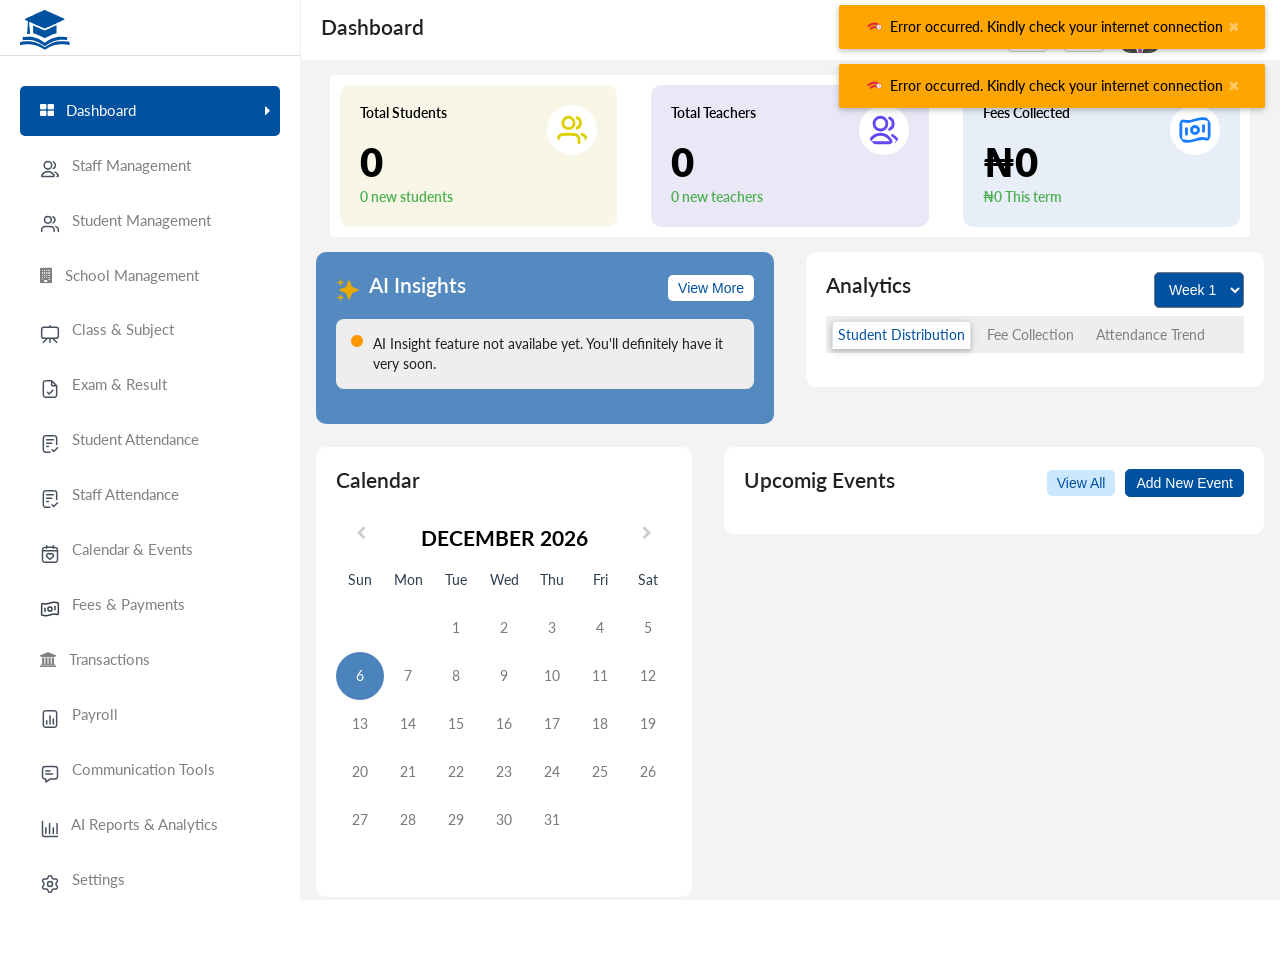
==== index.html @ daf82532 "A" ====
<!DOCTYPE html>
<html>
<head>
  <!-- navigation bar -->
  <template id="sidenav">
    <div id="mySidenav" class="sidenav">
      <div class="logo">
        <img src="/static/icons/Vector 1 (1).svg" id="site-logo" class="site-logo" alt="">
        <div>
          <div class="h5 w-bold-x site-title"></div>
          <small><i id="site-motto"></i></small>
        </div>
      </div>

      <a href="javascript:void(0)" class="closebtn" onclick="openNav()">&times;</a>
      
      <a href="/#" class="dash-act">
        <span><i class="fa fa-th-large"></i>&nbsp;&nbsp;&nbsp;Dashboard</span>
        <i class="fa fa-caret-right"></i>
      </a>

      <a href="/#staff" class="staff-act">
        <span><img src="/static/icons/_ui-users-03.svg" alt="">&nbsp;&nbsp;&nbsp;Staff Management</span>
        <i class="fa fa-caret-right"></i>
      </a>

      <a href="/#students" class="student-act">
        <span><img src="/static/icons/_ui-users-01.svg" alt="">&nbsp;&nbsp;&nbsp;Student Management</span>
        <i class="fa fa-caret-right"></i>
      </a>

      <a href="/#school" class="school-act">
        <span><i class="fa fa-building"></i>&nbsp;&nbsp;&nbsp;School Management</span>
        <i class="fa fa-caret-right"></i>
      </a>

      <a href="/#classes" class="class-act">
        <span><img src="/static/icons/_ui-stand.svg" alt="">&nbsp;&nbsp;&nbsp;Class & Subject</span>
        <i class="fa fa-caret-right"></i>
      </a>

      <a href="/#exams" class="exam-act">
        <span><img src="/static/icons/_ui-file-check-03.svg" alt="">&nbsp;&nbsp;&nbsp;Exam & Result</span>
        <i class="fa fa-caret-right"></i>
      </a>

      <a href="/#student_attendance" class="attend-act">
        <span><img src="/static/icons/_ui-file-check-02.svg" alt="">&nbsp;&nbsp;&nbsp;Student Attendance</span>
        <i class="fa fa-caret-right"></i>
      </a>

      <a href="/#staff_attendance" class="sattend-act">
        <span><img src="/static/icons/_ui-file-check-02.svg" alt="">&nbsp;&nbsp;&nbsp;Staff Attendance</span>
        <i class="fa fa-caret-right"></i>
      </a>

      <a href="/#calendar" class="event-act">
        <span><img src="/static/icons/_ui-calendar-heart-01.svg" alt="">&nbsp;&nbsp;&nbsp;Calendar & Events</span>
        <i class="fa fa-caret-right"></i>
      </a>

      <a href="/#fees" class="fees-act">
        <span><img src="/static/icons/_ui-bank-note-01c.svg" alt="">&nbsp;&nbsp;&nbsp;Fees & Payments</span>
        <i class="fa fa-caret-right"></i>
      </a>

      <a href="/#transactions" class="trans-act">
        <span><i class="fa fa-bank"></i>&nbsp;&nbsp;&nbsp;Transactions</span>
        <i class="fa fa-caret-right"></i>
      </a>

      <a href="/#payroll" class="payroll-act">
        <span><img src="/static/icons/_ui-file-03.svg" alt="">&nbsp;&nbsp;&nbsp;Payroll</span>
        <i class="fa fa-caret-right"></i>
      </a>

      
      <a href="/#messages" class="comm-act">
        <span><img src="/static/icons/_ui-message-text-square-02.svg" alt="">&nbsp;&nbsp;&nbsp;Communication Tools</span>
        <i class="fa fa-caret-right"></i>
      </a>
      <!--
      <a href="/#id_card" class="id-act">
        <span><img src="/static/icons/_ui-face-id.svg" alt="">&nbsp;&nbsp;&nbsp;ID Card Management</span>
        <i class="fa fa-caret-right"></i>
      </a>
      -->
      <a href="/#analytics" class="report-act">
        <span><img src="/static/icons/_ui-bar-chart-07.svg" alt="">&nbsp;&nbsp;&nbsp;AI Reports & Analytics</span>
        <i class="fa fa-caret-right"></i>
      </a>
      
      <!--
      <a href="/#subscription" class="sub-act">
        <span><img src="/static/icons/_ui-gift-02.svg" alt="">&nbsp;&nbsp;&nbsp;Subscription</span>
        <i class="fa fa-caret-right"></i>
      </a>
      -->

      <a href="/#settings" class="setting-act">
        <span><img src="/static/icons/_ui-settings-02.svg" alt="">&nbsp;&nbsp;&nbsp;Settings</span>
        <i class="fa fa-caret-right"></i>
      </a>

      <a href="/#notifications" class="note-act">
        <span><i class="fa fa-bell"></i>&nbsp;&nbsp;&nbsp;Notifications</span>
        <i class="fa fa-caret-right"></i>
      </a>

      <a href="/#customer_support" class="sup-act">
        <span><i class="fa fa-headphones"></i>&nbsp;&nbsp;&nbsp;Customer Support</span>
        <i class="fa fa-caret-right"></i>
      </a>
      
      <a href="#" class="w-text-red logout-btn">
        <span><i class="fa fa-power-off"></i>&nbsp;&nbsp;&nbsp;Logout</span>
        <i class="fa fa-caret-right"></i>
      </a>
      <br><br><br><br>

      <div class="logo mb-0">
        <img src="/static/icons/Vector 1 (1).svg" class="site-logo" alt="">
        <div>
          <div class="h4 w-bold-x" style="color:var(--primary-color)">Eduka</div>
          <div class="w-small w-text-gray">All Rights Reserved</div>
        </div>
      </div>
    </div>
    <script src="/static/js/login.js"></script>
    <script>
      
      $('.logout-btn').click(function(e) {
        e.preventDefault();
        logout();
      })
showSchoolInfo()
    </script>
  </template>

  <!-- header -->
  <template id="header">
    <header>
      <div class="h4 w-bold-x page-name"></div>

      <div class="side-content">

        <a title="Customer Support" href="/#customer_support" class="comm-icon">
          <i class="fa fa-headphones"></i>
        </a>
        <a title="Notifications" href="/#notifications">
          <i class="fa fa-bell-o"></i>
          <!--
          <span class="count">0</span>
          -->
        </a>
        
        <div class="admin-pro w-margin-right">
          <img src="/static/image/avatar.png" alt="" class="admin-img" />
          <div class="admin-name">
            <span class="w-bold-x admin-user"></span><br>
            <small class="w-bold">Admin</small>
          </div>
          <div class="dropdown">
            <i class="fa fa-chevron-down dropdown-toggle w-text-gray" data-toggle="dropdown"></i>
            <div class="dropdown-menu">
              <a class="dropdown-item" href="/#settings"><i class="fa fa-user"></i>&nbsp;&nbsp;Profile</a>
              <a class="dropdown-item" href="/#school"><i class="fa fa-credit-card"></i>&nbsp;&nbsp;Wallet</a>
            </div>
          </div>
        </div>

        <div class="opennav" onclick="openNav()"><i class="fa fa-navicon"></i></div>
      </div>
    </header>

    <div class="plan-alert2">
      
    </div>
    <div class="veri-alert2">
      
    </div>
    <script>
      showUserInfo()
      showHeaderInfo()
    </script>
    
  </template>

  <!-- for large screen navigation -->
  <template id="dashboard">
    
    <?use-template: "sidenav"?>
    <!-- Add all page content inside this div if you want the side nav to push page content to the right (not used if you only want the sidenav to sit on top of the page -->
    <main class="">
      <?use-template: "header"?>
      <div class="alert-note alert alert-danger">
        <i class="fa fa-warning"></i> Click <a class="w-text-blue" href="/#company_profile">here</a> to add company details.
      </div>

      <div class="dash-menu">
        <div class="dash-box w-white w-round">

          <div>
            <a href="/#students" class="menu-con-1 dash-menu-con">
              <div>
                <div class="h6 w-bold-x w-text-black">Total Students</div>
                <div class="dash-no std-item">0</div>
                <div class="dash-comm w-text-green">0 new students</div>
              </div>
              <img src="/static/icons/_ui-users-01c.svg" alt="">
            </a>
          </div>
          
          <div>
            <a href="/#staff" class="menu-con-2 dash-menu-con">
              <div>
                <div class="h6 w-bold-x w-text-black">Total Teachers</div>
                <div class="dash-no tea-item">0</div>
                <div class="dash-comm w-text-green">0 new teachers</div>
              </div>
              <img src="/static/icons/_ui-users-03c.svg" alt="">
            </a>
          </div>
          
          <div>
            <a href="/#fees" class="menu-con-4 dash-menu-con">
              <div>
                <div class="h6 w-bold-x w-text-black">Fees Collected</div>
                <div class="dash-no fee-item">&#8358;0</div>
                <div class="dash-comm w-text-green"><span class="fee-item2">&#8358;0</span> This term</div>
              </div>
              <img src="/static/icons/_ui-bank-note-01.svg" alt="">
            </a>
          </div>
          
        </div>
      </div>

      <div class="row mt-2">
        <div class="w-padding col-12 col-xs-12 col-sm-12 col-md-6 col-lg-6 col-xl-6">
          <div class="insight-con" id="insight-list">
            <div class="w-flex w-flex-between w-align-center">
              <div class="h4 w-bold-x w-text-white">
                <img src="/static/icons/_ui-stars-02.svg" alt="">&nbsp;&nbsp;AI Insights</div>
              <button class="white-btn">View More</button>
            </div>
            <ul class="insight-list">
              <li>
                <i class="fa fa-circle w-text-orange"></i>
                <span>AI Insight feature not availabe yet. You'll definitely have it very soon.</span>
              </li>
            </ul>
          </div>
        </div>

        <div class="w-padding col-12 col-xs-12 col-sm-12 col-md-6 col-lg-6 col-xl-6">
          <div class="analysis-con">
            <div class="w-flex w-flex-between w-around-center">
              <div class="h4 w-bold-x">Analytics</div>
              <select id="analytic-week">
                <option value="1">Week 1</option>
                <option value="2">Week 2</option>
              </select>
            </div>
            <!-- Nav tabs -->
            <ul class="nav nav-tabs">
              <li class="nav-item">
                <a class="nav-link active" data-toggle="tab" href="#home">Student Distribution</a>
              </li>
              <li class="nav-item">
                <a class="nav-link" data-toggle="tab" href="#menu1">Fee Collection</a>
              </li>
              <li class="nav-item">
                <a class="nav-link" data-toggle="tab" href="#menu2">Attendance Trend</a>
              </li>
            </ul>
            <!-- Tab panes -->
            <div class="tab-content">
              <div class="tab-pane active container" id="home">
                <section id="bar1" class="mb-3"></section>
              </div>
              <div class="tab-pane container" id="menu1">
                <div id="donutTop"></div>
              </div>
              <div class="tab-pane container" id="menu2">
                <div id="bar"></div>
              </div>
            </div>
          </div>
        </div>

      </div>

      <div class="row mt-2">
        <div class="w-padding col-12 col-xs-12 col-sm-12 col-md-5 col-lg-5 col-xl-5">
          <div class="insight-con" id="cal-con">
            <div class="h4 w-bold-x">Calendar</div>

            <div id="dash_calendar">

              <div id="calendar_header">
                  <i class="fa fa-chevron-left"></i>
                  <h1></h1>
                  <i class="fa fa-chevron-right"></i>
              </div>
  
              <div id="calendar_weekdays"></div>
              <div id="calendar_content"></div>
            </div>
          </div>
        </div>

        <div class="w-padding col-12 col-xs-12 col-sm-12 col-md-7 col-lg-7 col-xl-7">
          <div class="insight-con">
            <div class="w-flex w-flex-between w-around-center">
              <div class="h4 w-bold-x">Upcomig Events</div>
              <div class="w-flex w-flex-end w-align-center" style="gap:10px;width:fit-content">
                <a href="/#calendar">
                  <button class="light-btn">View All</button>
                </a>
                <a href="/#calendar">
                  <button class="dark-btn">Add New Event</button>
                </a>
                
              </div>
            </div>
            <ul class="event-list">
              <li>
                <div class="w-flex w-flex-between w-align-center mb-3">
                  <div class="w-bold-x h5">
                    <i class="fa fa-circle w-text-blue"></i>
                    &nbsp;&nbsp;Children's Day
                  </div>
                  <div class="w-text-gray">March 7, 2025</div>
                </div>
                <p>The event will be celebrated in the school hall. Everyone must prepare an activity for the day</p>
              </li>
              <li>
                <div class="w-flex w-flex-between w-align-center mb-3">
                  <div class="w-bold-x h5">
                    <i class="fa fa-circle w-text-blue"></i>
                    &nbsp;&nbsp;Children's Day
                  </div>
                  <div class="w-text-gray">March 7, 2025</div>
                </div>
                <p>The event will be celebrated in the school hall. Everyone must prepare an activity for the day</p>
              </li>
            </ul>
          </div>
        </div>
      </div>


    
    </main>
    <script src="/static/js/dashboard.js"></script>
    <script>
      $('.dash-act').addClass('active')
      $(".page-name").text("Dashboard")
    </script>
</template>

<template id="staff">
    
  <?use-template: "sidenav"?>

  <div class="modal-con modal-top add-staff-con">
    <div class="modal-body">
      <div class="close-modal">X</div>
      <div class="modal-header">
        <div class="h5 w-bold-x w-text-blue">Add New Teacher</div>
      </div>
      <form class="modal-content add-staff-form">
        <div class="row mt-3">

          <div class="input-con col-12 col-xs-12 col-sm-6 col-md-4 col-lg-4 col-xl-4">
            <label for="st-fname">First Name</label>
            <input type="text" class="req" id="st-fname" />
            <span class="error-msg">
              <i class="fa fa-info-circle"></i>&nbsp;&nbsp;
              First name is required
            </span>
          </div>

          <div class="input-con col-12 col-xs-12 col-sm-6 col-md-4 col-lg-4 col-xl-4">
            <label for="st-lname">Last Name</label>
            <input type="text" class="req" id="st-lname" />
            <span class="error-msg">
              <i class="fa fa-info-circle"></i>&nbsp;&nbsp;
              Last name is required
            </span>
          </div>

          <div class="input-con col-12 col-xs-12 col-sm-6 col-md-4 col-lg-4 col-xl-4">
            <label for="st-mname">Other Name (Optional)</label>
            <input type="text" id="st-mname" />
          </div>

          <div class="input-con col-12 col-xs-12 col-sm-6 col-md-4 col-lg-4 col-xl-4">
            <label for="st-lname">Gender</label>
            <select id="st-gender" class="req2">
              <option value="" selected></option>
              <option value="male">Male</option>
              <option value="female">Female</option>
            </select>
            <span class="error-msg">
              <i class="fa fa-info-circle"></i>&nbsp;&nbsp;
              Please select a gender
            </span>
          </div>

          <div class="input-con col-12 col-xs-12 col-sm-6 col-md-4 col-lg-4 col-xl-4">
            <label for="st-mname">Phone Number</label>
            <input type="tel" class="req" id="st-phone" />
            <span class="error-msg">
              <i class="fa fa-info-circle"></i>&nbsp;&nbsp;
              Kindly enter a valid phone number
            </span>
          </div>

          <div class="input-con col-12 col-xs-12 col-sm-6 col-md-4 col-lg-4 col-xl-4">
            <label for="st-mname">Email Address</label>
            <input type="email" class="req" id="st-email" />
            <span class="error-msg">
              <i class="fa fa-info-circle"></i>&nbsp;&nbsp;
              Kindly enter a valid email address
            </span>
          </div>

          <div class="input-con col-12 col-xs-12 col-sm-12 col-md-8 col-lg-8 col-xl-8">
            <label for="st-mname">Home Address</label>
            <input type="text" class="req" id="st-address" />
            <span class="error-msg">
              <i class="fa fa-info-circle"></i>&nbsp;&nbsp;
              Home address is required
            </span>
          </div>

          <div class="input-con col-12 col-xs-12 col-sm-6 col-md-4 col-lg-4 col-xl-4">
            <label for="st-class">Class Assigned</label>
            <select id="st-class">
              <option value="" selected>Select class</option>
            </select>
          </div>

          <div class="input-con col-12 col-xs-12 col-sm-6 col-md-4 col-lg-4 col-xl-4">
            <label for="st-state">State</label>
            <select id="st-state" class="req2">
              <option value="" selected></option>
            </select>
            <span class="error-msg">
              <i class="fa fa-info-circle"></i>&nbsp;&nbsp;
              Kindly select a state
            </span>
          </div>

          <div class="input-con col-12 col-xs-12 col-sm-6 col-md-4 col-lg-4 col-xl-4">
            <label for="st-lga">L.G.A</label>
            <select id="st-lga" class="req2">
              <option value="" selected></option>
            </select>
            <span class="error-msg">
              <i class="fa fa-info-circle"></i>&nbsp;&nbsp;
              Kindly select an LGA
            </span>
          </div>

          <div class="input-con col-12 col-xs-12 col-sm-6 col-md-4 col-lg-4 col-xl-4">
            <label for="st-dob">Date of Birth</label>
            <input type="date" class="req2" id="st-dob" max="2010-12-31" />
            <span class="error-msg">
              <i class="fa fa-info-circle"></i>&nbsp;&nbsp;
              Date of birth is required
            </span>
          </div>

          <div class="input-con col-12 col-xs-12 col-sm-6 col-md-4 col-lg-4 col-xl-4">
            <label for="st-mname">Qualification</label>
            <input type="text" class="req" id="st-qua" placeholder="e.g BEd English" />
            <span class="error-msg">
              <i class="fa fa-info-circle"></i>&nbsp;&nbsp;
              Qualification is required
            </span>
          </div>

          <div class="input-con col-12 col-xs-12 col-sm-6 col-md-4 col-lg-4 col-xl-4">
            <label for="st-mname">Role</label>
            <input type="text" class="req" id="st-role" placeholder="e.g Maths Teacher, etc" />
            <span class="error-msg">
              <i class="fa fa-info-circle"></i>&nbsp;&nbsp;
              Role is required
            </span>
          </div>

          <div class="input-con col-12 col-xs-12 col-sm-6 col-md-4 col-lg-4 col-xl-4">
            <label for="st-mname">Salary Amount (Optional)</label>
            <input type="number" id="st-salary" value="0" />
          </div>

        </div>
        
        <div class="input-con w-flex w-flex-end w-align-center" style="gap:20px;">
          <button class="clear-btn canc-btn">Cancel</button>
          <input type="submit" value="Save">
        </div>
      </form>
    </div>
  </div>

  <div class="modal-con modal-top update-staff-con">
    <div class="modal-body">
      <div class="close-modal">X</div>
      <div class="modal-header">
        <div class="h5 w-bold-x w-text-blue">Update Staff - <b class="sta-name"></b></div>
      </div>
      <form class="modal-content update-staff-form">
        <div class="row mt-3">

            <div class="input-con col-12 col-xs-12 col-sm-6 col-md-4 col-lg-4 col-xl-4">
              <label for="st-fname">First Name <i class="w-small">(not editable)</i></label>
              <input type="text" class="req" id="st-fname2" disabled readonly />
              <span class="error-msg">
                <i class="fa fa-info-circle"></i>&nbsp;&nbsp;
                First name is required
              </span>
            </div>
  
            <div class="input-con col-12 col-xs-12 col-sm-6 col-md-4 col-lg-4 col-xl-4">
              <label for="st-lname">Last Name <i class="w-small">(not editable)</i></label>
              <input type="text" class="req" id="st-lname2" disabled readonly />
              <span class="error-msg">
                <i class="fa fa-info-circle"></i>&nbsp;&nbsp;
                Last name is required
              </span>
            </div>
  
            <div class="input-con col-12 col-xs-12 col-sm-6 col-md-4 col-lg-4 col-xl-4">
              <label for="st-mname">Other Name (Optional)</label>
              <input type="text" id="st-mname2" />
            </div>

            <div class="input-con col-12 col-xs-12 col-sm-6 col-md-4 col-lg-4 col-xl-4">
              <label for="st-id2">Staff ID: <i class="w-small">(not editable)</i></label>
              <input type="text" id="st-id2" readonly disabled />
            </div>
  
  
            <div class="input-con col-12 col-xs-12 col-sm-6 col-md-4 col-lg-4 col-xl-4">
              <label for="st-mname">Phone Number</label>
              <input type="tel" class="req" id="st-phone2" />
              <span class="error-msg">
                <i class="fa fa-info-circle"></i>&nbsp;&nbsp;
                Kindly enter a valid phone number
              </span>
            </div>
  
            <div class="input-con col-12 col-xs-12 col-sm-6 col-md-4 col-lg-4 col-xl-4">
              <label for="st-mname">Email Address</label>
              <input type="email" class="req" id="st-email2" />
              <span class="error-msg">
                <i class="fa fa-info-circle"></i>&nbsp;&nbsp;
                Kindly enter a valid email address
              </span>
            </div>
  
            <div class="input-con col-12 col-xs-12 col-sm-12 col-md-8 col-lg-8 col-xl-8">
              <label for="st-mname">Home Address</label>
              <input type="text" class="req" id="st-address2" />
              <span class="error-msg">
                <i class="fa fa-info-circle"></i>&nbsp;&nbsp;
                Home address is required
              </span>
            </div>
  
            <div class="input-con col-12 col-xs-12 col-sm-6 col-md-4 col-lg-4 col-xl-4">
              <label for="st-class">Class Assigned: <span id="st-class3"></span></label>
              <input type="text" class="req" id="st-class2" disabled readonly />
            </div>
  
            <div class="input-con col-12 col-xs-12 col-sm-6 col-md-4 col-lg-4 col-xl-4">
              <label for="st-state">State</label>
              <select id="st-state2" class="req2">
                <option value="" selected></option>
              </select>
              <span class="error-msg">
                <i class="fa fa-info-circle"></i>&nbsp;&nbsp;
                Kindly select a state
              </span>
            </div>
  
            <div class="input-con col-12 col-xs-12 col-sm-6 col-md-4 col-lg-4 col-xl-4">
              <label for="st-lga">L.G.A</label>
              <select id="st-lga2" class="req2">
                <option value="" selected></option>
              </select>
              <span class="error-msg">
                <i class="fa fa-info-circle"></i>&nbsp;&nbsp;
                Kindly select an LGA
              </span>
            </div>
  
            <div class="input-con col-12 col-xs-12 col-sm-6 col-md-4 col-lg-4 col-xl-4">
              <label for="st-mname">Qualification</label>
              <input type="text" class="req" id="st-qua2" placeholder="e.g BEd English" />
              <span class="error-msg">
                <i class="fa fa-info-circle"></i>&nbsp;&nbsp;
                Qualification is required
              </span>
            </div>
  
            <div class="input-con col-12 col-xs-12 col-sm-6 col-md-4 col-lg-4 col-xl-4">
              <label for="st-mname">Role</label>
              <input type="text" class="req" id="st-role2" placeholder="e.g Maths Teacher, etc" />
              <span class="error-msg">
                <i class="fa fa-info-circle"></i>&nbsp;&nbsp;
                Role is required
              </span>
            </div>
  
            <div class="input-con col-12 col-xs-12 col-sm-6 col-md-4 col-lg-4 col-xl-4">
              <label for="st-mname">Salary Amount (Optional)</label>
              <input type="number" id="st-salary2" value="0" />
            </div>
  

        </div>

        <input type="hidden" class="sta-id-use" id="update-id">
        
        <div class="input-con w-flex w-flex-end w-align-center" style="gap:20px;">
          <button class="clear-btn canc-btn2">Cancel</button>
          <input type="submit" value="Save">
        </div>
      </form>
    </div>
  </div>

  <div class="side-con sta-side-con">
    <div class="w-flex w-flex-between w-align-center">
      <ul class="breadcrumb">
        <li><a href="/#staff">Staff Management</a></li>
        <li class="sta-name"></li>
      </ul>
      <button class="close-side btn btn-danger">X&nbsp;Close</button>
    </div>

    <div class="side-opt-con" style="gap:15px;">
      <button class="side-btn sta-edit-btn">Edit Profile</button>
      <button class="side-btn">Generate ID Card</button>
      <button class="side-btn sta-action" data-action=""></button>
      <button class="side-btn sta-reset-btn">Reset Password</button>
      <button class="side-btn sta-del-btn w-border-red w-hover-red w-text-red">Delete Record</button>
    </div>

    <div class="row">
      <div class="w-padding col-12 col-xs-12 col-sm-12 col-md-7 col-lg-8 col-xl-8">
        <div class="accor-con">

          <button class="accordion">
            <img src="/static/icons/_ui-user-square.svg" alt="">
            &nbsp;Basic Info
          </button>
          <div class="panel">
            <div class="dash-box">
              <div class="side-pro-con">
                <div>
                  <img src="" alt="" id="sta-image" src="/static/image/avatar.png">
                  <form>
                    <label for="image-upload" class="light-btn w-text-center">
                      Change Image
                    </label>
                    <input type="hidden" class="sta-id-use">
                    <input type="file" id="image-upload" class="hidden-input" accept="image/*" />
                  </form>
                </div>
                <div class="side-pro-names">
                  <div class="h5 w-bold-x">
                    <span id="sta-title"></span> 
                    <span id="sta-name"></span>
                  </div>
                  <div class="h6 w-bold" id="sta-id"></div>
                  <div class="h6" id="sta-email"></div>
                  <div class="h6" id="sta-phone"></div>
                </div>
              </div>
            </div>
          </div>

          <button class="accordion">
            <img src="/static/icons/_ui-users-02.svg" alt="">
            &nbsp;Personal Details
          </button>
          <div class="panel">
            <div class="dash-box">
              <div>
                <div class="table-responsive">
                  <table class="table borderless-table" style="min-width:300px;">
                    <tbody>
                      <tr>
                        <td class="w-text-gray">Qualification:</td>
                        <td id="sta-qua"></td>
                      </tr>
                      <tr>
                        <td class="w-text-gray">Address:</td>
                        <td id="sta-address"></td>
                      </tr>
                      <tr>
                        <td class="w-text-gray">Phone Number:</td>
                        <td id="sta-phone2"></td>
                      </tr>
                      <tr>
                        <td class="w-text-gray">Salary:</td>
                        <td id="sta-salary"></td>
                      </tr>
                      <tr>
                        <td class="w-text-gray">Resume:</td>
                        <td id="sta-resume"></td>
                      </tr>
                    </tbody>
                  </table>
                </div>
              </div>
            </div>
          </div>

          <button class="accordion">
            <img src="/static/icons/_ui-bank-note-01 (3).svg" alt="">
            &nbsp;Account Details
          </button>
          <div class="panel">
            <div class="dash-box">
              <div>
                <div class="table-responsive">
                  <table class="table borderless-table" style="min-width:300px;">
                    <tbody>
                      <tr>
                        <td class="w-text-gray">Account Name:</td>
                        <td id="sta-acc-name"></td>
                      </tr>
                      <tr>
                        <td class="w-text-gray">Account Number:</td>
                        <td id="sta-acc-num"></td>
                      </tr>
                      <tr>
                        <td class="w-text-gray">Bank Name:</td>
                        <td id="sta-bank"></td>
                      </tr>
                    </tbody>
                  </table>
                </div>
              </div>
            </div>
          </div>

          <button class="accordion">
            <img src="/static/icons/_ui-briefcase-02.svg" alt="">
            &nbsp;Academic Roles
          </button>
          <div class="panel">
            <div class="dash-box">
              <div>
                <div class="table-responsive">
                  <table class="table borderless-table" style="min-width:300px;">
                    <tbody>
                      <tr>
                        <td class="w-text-gray">Class Teacher:</td>
                        <td id="sta-class"></td>
                      </tr>
                      <tr>
                        <td class="w-text-gray">Assigned Role:</td>
                        <td id="sta-role"></td>
                      </tr>
                      <tr>
                        <td class="w-text-gray">Assigned Subjects:</td>
                        <td id="sta-ass-sub"></td>
                      </tr>
                      <tr>
                        <td class="w-text-gray">Assigned Classes:</td>
                        <td id="sta-ass-cl"></td>
                      </tr>
                    </tbody>
                  </table>
                </div>
              </div>
            </div>
          </div>

          <button class="accordion">
            <img src="/static/icons/_ui-file-check-02 (3).svg" alt="">
            &nbsp;Attendance History
          </button>
          <div class="panel">
              <div class="table-responsive">
                <table class="table">
                  <thead style="background:#eee !important">
                    <tr>
                      <th>Month</th>
                      <th>No. of days present</th>
                      <th>No. of days absent</th>
                    </tr>
                  </thead>
                  <tbody class="sta-att"></tbody>
                </table>
              </div>
          </div>

          <button class="accordion">
            <img src="/static/icons/_ui-bank-note-01 (3).svg" alt="">
            &nbsp;Payroll History
          </button>
          <div class="panel">
              <div class="table-responsive">
                <table class="table">
                  <thead style="background:#eee !important">
                    <tr>
                      <th>Month</th>
                      <th>Amount</th>
                      <th>Status</th>
                    </tr>
                  </thead>
                  <tbody class="sta-pay"></tbody>
                </table>
              </div>
          </div>

        </div>
      </div>

      <div class="w-padding col-12 col-xs-12 col-sm-12 col-md-5 col-lg-4 col-xl-4">
        <div class="insight-con" id="insight-list">
          <div class="w-flex w-flex-between w-align-center">
            <div class="h4 w-bold-x w-text-white">
              <img src="/static/icons/_ui-stars-02.svg" alt="">&nbsp;&nbsp;AI Insights</div>
            <button class="white-btn">View More</button>
          </div>
          <ul class="insight-list">
            <li>
              <i class="fa fa-circle w-text-orange"></i>
              <span>AI Insight feature not availabe yet. You'll definitely have it very soon.</span>
            </li>
          </ul>
        </div>
      </div>

    </div>


  </div>

  <div class="modal-con export-staff-con">
    <div class="modal-body">
      <div class="close-modal">X</div>
      <div class="modal-header">
        <div class="h5 w-bold-x w-text-blue">Export Staff List</div>
      </div>
      <form class="modal-content export-staff-form">

        <div class="h5 mt-2 w-bold">Select columns to include:</div>

        <div class="mb-2 mt-2 w-flex w-flex-start w-align-center w-flex-wrap" style="gap:20px">

          <div class="custom-control custom-checkbox">
            <input type="checkbox" class="custom-control-input" checked value="firstName" id="col_fname" name="columns" disabled>
            <label class="custom-control-label" for="col_fname">Full Name</label>
          </div>

          <div class="custom-control custom-checkbox">
            <input type="checkbox" class="custom-control-input" value="staffId" id="col_id" name="columns">
            <label class="custom-control-label" for="col_id">Staff ID</label>
          </div>

          <div class="custom-control custom-checkbox">
            <input type="checkbox" class="custom-control-input" value="email" id="col_email" name="columns">
            <label class="custom-control-label" for="col_email">Email</label>
          </div>

          <div class="custom-control custom-checkbox">
            <input type="checkbox" class="custom-control-input" value="phone_number" id="col_phone" name="columns">
            <label class="custom-control-label" for="col_phone">Phone Number</label>
          </div>

          <div class="custom-control custom-checkbox">
            <input type="checkbox" class="custom-control-input" value="qualification" id="col_qua" name="columns">
            <label class="custom-control-label" for="col_qua">Qualification</label>
          </div>

          <div class="custom-control custom-checkbox">
            <input type="checkbox" class="custom-control-input" value="role" id="col_role" name="columns">
            <label class="custom-control-label" for="col_role">Staff Role</label>
          </div>

          <div class="custom-control custom-checkbox">
            <input type="checkbox" class="custom-control-input" value="salary" id="col_salary" name="columns">
            <label class="custom-control-label" for="col_salary">Salary</label>
          </div>

          <div class="custom-control custom-checkbox">
            <input type="checkbox" class="custom-control-input" value="gender" id="col_gender" name="columns">
            <label class="custom-control-label" for="col_gender">Gender</label>
          </div>

          <div class="custom-control custom-checkbox">
            <input type="checkbox" class="custom-control-input" value="date_of_birth" id="col_dob" name="columns">
            <label class="custom-control-label" for="col_dob">Date Of Birth</label>
          </div>

          <div class="custom-control custom-checkbox">
            <input type="checkbox" class="custom-control-input" value="created" id="col_date" name="columns">
            <label class="custom-control-label" for="col_date">Date Of Registration</label>
          </div>

          <div class="custom-control custom-checkbox">
            <input type="checkbox" class="custom-control-input" value="address" id="col_addr" name="columns">
            <label class="custom-control-label" for="col_addr">Address</label>
          </div>

          <div class="custom-control custom-checkbox">
            <input type="checkbox" class="custom-control-input" value="is_active" id="col_active" name="columns">
            <label class="custom-control-label" for="col_active">Active Status</label>
          </div>

        </div>

        <br>

        <div class="input-con mb-2 mt-2 w-flex w-flex-start w-align-center" style="gap:20px">
          <label for="st-state2">Select Export Format</label>
            <select id="format" style="max-width:200px !important;">
              <option value="csv" selected>Excel File (.xlsx)</option>
              <option value="docx">Word Document (.docx)</option>
              <option value="pdf" disabled>PDF File (.pdf)</option>
            </select>
        </div>
          <br>

        <div class="input-con w-flex w-flex-end w-align-center" style="gap:20px;">
          <button class="clear-btn canc-btn3">Cancel</button>
          <input type="submit" value="Export">
        </div>
      </form>
    </div>
  </div>

  <div class="modal-con delete-staff-con">
    <div class="modal-body" style="max-width:500px !important">
      <div class="close-modal">X</div>
      <div class="modal-header">
        <div class="h5 w-text-red w-bold-x">
          <i class="fa fa-exclamation-circle"></i>&nbsp;&nbsp;
          Delete Staff Record for <b class="sta-name"></b>
        </div>
      </div>
      <form class="modal-content delete-staff-form">
        
        <h4>This is a destructive action and cannot be reversed. All records associated with the staff 
          will be erased permanently. Kindly note that the following will 
          be deleted from the database.
        </h4>
        <ul style="padding-left:20px;">
          <li>Staff Information</li>
          <li>Staff Bank Account Record</li>
          <li>Staff Payroll Record/History</li>
        </ul>
        
        <div class="input-con">
          <label for="">Enter your Password to proceed:</label>
          <input type="password" id="delete-password" required />
        </div>

        <input type="hidden" class="sta-id-use" id="delete-id">

        <div class="input-con w-flex w-flex-end w-align-center" style="gap:20px;">
          <button class="clear-btn canc-btn4">Cancel</button>
          <input type="submit" class="w-red" value="Delete Record">
        </div>
      </form>
    </div>
  </div>

  <div class="modal-con reset-staff-con">
    <div class="modal-body" style="max-width:500px !important">
      <div class="close-modal">X</div>
      <div class="modal-header">
        <div class="h5 w-text-orange w-bold-x">
          <i class="fa fa-info-circle"></i>&nbsp;&nbsp;
          Reset Password for <b class="sta-name"></b>
        </div>
      </div>
      <form class="modal-content reset-staff-form">
        
        <div class="p mb-3">
          This action will reset the login password for <b><q class="sta-name"></q></b>. 
          They will not be able to login without the new password. However, if they are currently logged in, this 
          will take effect as soon as they log out or their session expires.
        </div>
        
        <div class="input-con">
          <label for="">Enter New Password:</label>
          <input type="password" id="reset-password" required />
        </div>
        <div class="input-con">
          <label for="">Confirm New Password:</label>
          <input type="password" id="c-reset-password" required />
        </div>

        <input type="hidden" class="sta-id-use" id="reset-id">

        <div class="input-con w-flex w-flex-end w-align-center" style="gap:20px;">
          <button class="clear-btn canc-btn5">Cancel</button>
          <input type="submit" value="Reset Password">
        </div>
      </form>
    </div>
  </div>

  <!-- Add all page content inside this div if you want the side nav to push page content to the right (not used if you only want the sidenav to sit on top of the page -->
  <main class="">
    <?use-template: "header"?>

    <div class="w-padding">
      <div class="row mt-2 w-white">

        <div class="w-padding col-12 col-xs-12 col-sm-12 col-md-12 col-lg-12 col-xl-12">
          <div class="w-flex w-flex-between w-align-center w-flex-wrap">
            <div class="h4 w-bold-x">Teacher Distribution</div>
            <div class="w-flex w-flex-start w-align-center" style="gap:15px;width:fit-content;">
              <button class="dark-btn add-staff-btn">Add Teacher&nbsp;&nbsp;<i class="fa fa-plus"></i></button>
            </div>
          </div>
        </div>

        <div class="w-padding col-12 col-xs-12 col-sm-12 col-md-6 col-lg-6 col-xl-6">
          
          <div class="table-responsive">
            <table class="table table-bordered">
              <thead>
                <tr>
                  <th>School Level</th>
                  <th colspan="2" class="w-center">No. of Teachers</th>
                  <th class="w-center">Total</th>
                </tr>
                <tr>
                  <th></th>
                  <th class="w-center">F</th>
                  <th class="w-center">M</th>
                  <th></th>
                </tr>
              </thead>
              <tbody>
                <tr>
                  <td>Primary</td>
                  <td class="w-center" id="pry-f"></td>
                  <td class="w-center" id="pry-m"></td>
                  <td class="w-center" id="pry-t"></td>
                </tr>
                <tr>
                  <td>Junior Secondary</td>
                  <td class="w-center" id="jun-f"></td>
                  <td class="w-center" id="jun-m"></td>
                  <td class="w-center" id="jun-t"></td>
                </tr>
                <tr>
                  <td>Senior Secondary</td>
                  <td class="w-center" id="sen-f"></td>
                  <td class="w-center" id="sen-m"></td>
                  <td class="w-center" id="sen-t"></td>
                </tr>
              </tbody>
            </table>
          </div>

        </div>

        <div class="w-padding col-12 col-xs-12 col-sm-12 col-md-6 col-lg-6 col-xl-6">
          <div class="insight-con" id="insight-list">
            <div class="w-flex w-flex-between w-align-center">
              <div class="h4 w-bold-x w-text-white">
                <img src="/static/icons/_ui-stars-02.svg" alt="">&nbsp;&nbsp;AI Insights</div>
              <button class="white-btn">View More</button>
            </div>
            <ul class="insight-list">
              <li>
                <i class="fa fa-circle w-text-orange"></i>
                <span>AI Insight feature not availabe yet. You'll definitely have it very soon.</span>
              </li>
            </ul>
          </div>
        </div>


      </div>
    </div>

    <div class="w-padding">
      <div class="row mt-2 w-white">
        <div class="w-padding col-12 col-xs-12 col-sm-12 col-md-12 col-lg-12 col-xl-12">

          <form class="w-padding-top w-flex w-flex-between w-align-center w-flex-wrap" style="gap:15px;">
            
            <div class="w-flex w-flex-start w-align-center w-flex-wrap" style="gap:15px;width:fit-content;">
              <div class="h4 w-bold-x" style="color:orangered">Teacher List</div>

              <div class="input-group" style="margin:0;max-width:200px;">
                <input type="text" class="form-control" placeholder="Search by name, ID" id="emp_search" value="" />
                <div class="input-group-append">
                  <span class="input-group-text" style="background:none;"><i class="fa fa-search"></i></span>
                </div>
              </div>
            </div>
            

            <div class="w-flex w-flex-start w-align-center" style="gap:15px;width:fit-content;">
              <button class="light-btn export-btn">Export&nbsp;&nbsp;<i class="fa fa-upload"></i></button>
              <button class="dark-btn add-staff-btn">Add Teacher&nbsp;&nbsp;<i class="fa fa-plus"></i></button>
            </div>

            <input type="hidden" id="emp_page" value="1" />
          </form>

          <div class="table-responsive">
            <table class="table staff-table">
              <thead>
                <tr>
                  <th>Image</th>
                  <th>Staff ID</th>
                  <th>Full Name</th>
                  <th>Gender</th>
                  <th>Role</th>
                  <th>Class Assigned</th>
                  <th>Status</th>
                  <th class="w-center">Actions</th>
                </tr>
              </thead>
              <tbody class="staff-list">
              </tbody>
            </table>
          </div>

          <div class="page_nos mt-3">
            <a href="#" class="page_no"><i class="fa fa-angle-left"></i></a>

            <a href="#" class="page_no"><i class="fa fa-angle-right"></i></a>
          </div>

        </div>
      </div>
    </div>
    


  
  </main>
  <script src="/static/js/staff.js"></script>
  <script>
    $('.staff-act').addClass('active')
    $(".page-name").text("Staff Management");

    $(".close-side").click(function() {
      $(this).parent('div').parent('.side-con').removeClass('active')
    })

    $(".add-staff-btn").click(function(e) {
      e.preventDefault();
      $(".add-staff-con").addClass('active')
    })

    $(".close-modal").click(function() {
            $(this).parent('.modal-body').parent('.modal-con').removeClass('active')
          })
    
          $(".canc-btn").click(function(e) {
            e.preventDefault();
            $(".add-staff-con").removeClass('active')
          })
          $(".canc-btn2").click(function(e) {
            e.preventDefault();
            $(".update-staff-con").removeClass('active')
          })
          $(".canc-btn3").click(function(e) {
            e.preventDefault();
            $(".export-staff-con").removeClass('active')
          })
          $(".canc-btn4").click(function(e) {
            e.preventDefault();
            $(".delete-staff-con").removeClass('active')
          })
          $(".canc-btn5").click(function(e) {
            e.preventDefault();
            $(".reset-staff-con").removeClass('active')
          })

    $('#emp_search').on('input', function(e) {
            $('#emp_page').val(1);
            delayedSearch(e.target.value)
          })

          var acc = document.getElementsByClassName("accordion");
    var i;

    for (i = 0; i < acc.length; i++) {
      acc[i].addEventListener("click", function() {
        this.classList.toggle("active");
        var panel = this.nextElementSibling;
        if (panel.style.maxHeight) {
          panel.style.maxHeight = null;
        } else {
          panel.style.maxHeight = panel.scrollHeight + "px";
        }
      });
    }
  </script>
</template>

<template id="students">
    
  <?use-template: "sidenav"?>

  <div class="modal-con modal-top add-student-con">
    <div class="modal-body">
      <div class="close-modal">X</div>
      <div class="modal-header">
        <div class="h5 w-bold-x w-text-blue">Add New Student</div>
      </div>
      <form class="modal-content add-student-form">
        <div class="row mt-3">

          <div class="input-con col-12 col-xs-12 col-sm-6 col-md-4 col-lg-4 col-xl-4">
            <label for="st-fname">First Name</label>
            <input type="text" class="req" id="st-fname" />
            <span class="error-msg">
              <i class="fa fa-info-circle"></i>&nbsp;&nbsp;
              First name is required
            </span>
          </div>

          <div class="input-con col-12 col-xs-12 col-sm-6 col-md-4 col-lg-4 col-xl-4">
            <label for="st-lname">Last Name</label>
            <input type="text" class="req" id="st-lname" />
            <span class="error-msg">
              <i class="fa fa-info-circle"></i>&nbsp;&nbsp;
              Last name is required
            </span>
          </div>

          <div class="input-con col-12 col-xs-12 col-sm-6 col-md-4 col-lg-4 col-xl-4">
            <label for="st-mname">Other Name (Optional)</label>
            <input type="text" id="st-mname" />
          </div>

          <div class="input-con col-12 col-xs-12 col-sm-6 col-md-4 col-lg-4 col-xl-4">
            <label for="st-lname">Gender</label>
            <select id="st-gender" class="req2">
              <option value="" selected>Select gender</option>
              <option value="male">Male</option>
              <option value="female">Female</option>
            </select>
            <span class="error-msg">
              <i class="fa fa-info-circle"></i>&nbsp;&nbsp;
              Please select a gender
            </span>
          </div>

          <div class="input-con col-12 col-xs-12 col-sm-6 col-md-4 col-lg-4 col-xl-4">
            <label for="st-dob">Date of Birth</label>
            <input type="date" class="req2" id="st-dob" max="2010-12-31" />
            <span class="error-msg">
              <i class="fa fa-info-circle"></i>&nbsp;&nbsp;
              Date of birth is required
            </span>
          </div>

          <div class="input-con col-12 col-xs-12 col-sm-6 col-md-4 col-lg-4 col-xl-4">
            <label for="st-class">Class</label>
            <select id="st-class" class="req2">
              <option value="" selected>Select class</option>
            </select>
            <span class="error-msg">
              <i class="fa fa-info-circle"></i>&nbsp;&nbsp;
              Kindly select a classroom
            </span>
          </div>

          <div class="input-con col-12 col-xs-12 col-sm-12 col-md-12 col-lg-12 col-xl-12">
            <label for="st-mname">Home Address</label>
            <input type="text" id="st-address" />
          </div>

          <div class="input-con col-12 col-xs-12 col-sm-6 col-md-4 col-lg-4 col-xl-4">
            <label for="st-state">State</label>
            <select id="st-state">
              <option value="" selected></option>
            </select>
          </div>

          <div class="input-con col-12 col-xs-12 col-sm-6 col-md-4 col-lg-4 col-xl-4">
            <label for="st-lga">L.G.A</label>
            <select id="st-lga">
              <option value="" selected></option>
            </select>
          </div>

          <div class="input-con col-12 col-xs-12 col-sm-12 col-md-12 col-lg-12 col-xl-12">
            <h4>Parent/Guardian 1</h4>
          </div>

          <div class="input-con col-12 col-xs-12 col-sm-6 col-md-4 col-lg-4 col-xl-4">
            <label for="st-mname">Parent/Guardian Name</label>
            <input type="text" id="st-pa-name1" />
          </div>

          <div class="input-con col-12 col-xs-12 col-sm-6 col-md-4 col-lg-4 col-xl-4">
            <label for="st-mname">Relationship</label>
            <input type="text" id="st-pa-rel1" />
          </div>

          <div class="input-con col-12 col-xs-12 col-sm-6 col-md-4 col-lg-4 col-xl-4">
            <label for="st-mname">Email Address</label>
            <input type="email" class="req" id="st-pa-email1" />
            <span class="error-msg">
              <i class="fa fa-info-circle"></i>&nbsp;&nbsp;
              Kindly enter a valid email address
            </span>
          </div>

          <div class="input-con col-12 col-xs-12 col-sm-6 col-md-4 col-lg-4 col-xl-4">
            <label for="st-mname">Phone Number</label>
            <input type="tel" id="st-pa-phone1" />
          </div>

          <div class="input-con col-12 col-xs-12 col-sm-12 col-md-8 col-lg-8 col-xl-8">
            <label for="st-mname">Home Address</label>
            <input type="tel" id="st-pa-address1" />
          </div>

          <div class="input-con col-12 col-xs-12 col-sm-12 col-md-12 col-lg-12 col-xl-12">
            <h4>Parent/Guardian 2</h4>
          </div>

          <div class="input-con col-12 col-xs-12 col-sm-6 col-md-4 col-lg-4 col-xl-4">
            <label for="st-mname">Parent/Guardian Name</label>
            <input type="text" class="req" id="st-pa-name2" />
          </div>

          <div class="input-con col-12 col-xs-12 col-sm-6 col-md-4 col-lg-4 col-xl-4">
            <label for="st-mname">Relationship</label>
            <input type="text" class="req" id="st-pa-rel2" />
          </div>

          <div class="input-con col-12 col-xs-12 col-sm-6 col-md-4 col-lg-4 col-xl-4">
            <label for="st-mname">Email Address</label>
            <input type="email" class="req" id="st-pa-email2" />
          </div>

          <div class="input-con col-12 col-xs-12 col-sm-6 col-md-4 col-lg-4 col-xl-4">
            <label for="st-mname">Phone Number</label>
            <input type="tel" class="req" id="st-pa-phone2" />
          </div>

          <div class="input-con col-12 col-xs-12 col-sm-12 col-md-8 col-lg-8 col-xl-8">
            <label for="st-mname">Home Address</label>
            <input type="tel" class="req" id="st-pa-address2" />
          </div>

        </div>
        
        <div class="input-con w-flex w-flex-end w-align-center" style="gap:20px;">
          <button class="clear-btn canc-btn">Cancel</button>
          <input type="submit" value="Save">
        </div>
      </form>
    </div>
  </div>

  <div class="modal-con modal-top update-student-con">
    <div class="modal-body">
      <div class="close-modal">X</div>
      <div class="modal-header">
        <div class="h5 w-bold-x w-text-blue">Update Student - <b class="std-name"></b></div>
      </div>
      <form class="modal-content update-student-form">
        <div class="row mt-3">

          <div class="input-con col-12 col-xs-12 col-sm-6 col-md-4 col-lg-4 col-xl-4">
            <label for="st-fname">First Name: (not editable)</label>
            <input type="text" id="st-fname2" disabled readonly />
          </div>

          <div class="input-con col-12 col-xs-12 col-sm-6 col-md-4 col-lg-4 col-xl-4">
            <label for="st-lname">Last Name:  (not editable)</label>
            <input type="text" id="st-lname2" disabled readonly />
          </div>

          <div class="input-con col-12 col-xs-12 col-sm-6 col-md-4 col-lg-4 col-xl-4">
            <label for="st-mname">Other Name (Optional)</label>
            <input type="text" id="st-mname2" />
          </div>


          <div class="input-con col-12 col-xs-12 col-sm-6 col-md-4 col-lg-4 col-xl-4">
            <label for="st-id2">Student ID: (not editable)</label>
            <input type="text" id="st-id2" readonly />
          </div>

          <div class="input-con col-12 col-xs-12 col-sm-6 col-md-4 col-lg-4 col-xl-4">
            <label for="st-state2">State</label>
            <select id="st-state2">
              <option value="" selected></option>
            </select>
          </div>

          <div class="input-con col-12 col-xs-12 col-sm-6 col-md-4 col-lg-4 col-xl-4">
            <label for="st-lga">L.G.A</label>
            <select id="st-lga2">
              <option value="" selected></option>
            </select>
          </div>

          <div class="input-con col-12 col-xs-12 col-sm-12 col-md-12 col-lg-12 col-xl-12">
            <label for="st-mname">Home Address</label>
            <input type="text" id="st-address2" />
          </div>

          <div class="input-con col-12 col-xs-12 col-sm-12 col-md-12 col-lg-12 col-xl-12">
            <h4>Parent/Guardian 1</h4>
          </div>

          <div class="input-con col-12 col-xs-12 col-sm-6 col-md-4 col-lg-4 col-xl-4">
            <label for="st-mname">Parent/Guardian Name</label>
            <input type="text" id="st-pa-name3" />
          </div>

          <div class="input-con col-12 col-xs-12 col-sm-6 col-md-4 col-lg-4 col-xl-4">
            <label for="st-mname">Relationship</label>
            <input type="text" id="st-pa-rel3" />
          </div>

          <div class="input-con col-12 col-xs-12 col-sm-6 col-md-4 col-lg-4 col-xl-4">
            <label for="st-mname">Email Address</label>
            <input type="email" class="req" id="st-pa-email3" />
            <span class="error-msg">
              <i class="fa fa-info-circle"></i>&nbsp;&nbsp;
              Kindly enter a valid email address
            </span>
          </div>

          <div class="input-con col-12 col-xs-12 col-sm-6 col-md-4 col-lg-4 col-xl-4">
            <label for="st-mname">Phone Number</label>
            <input type="tel" id="st-pa-phone3" />
          </div>

          <div class="input-con col-12 col-xs-12 col-sm-12 col-md-8 col-lg-8 col-xl-8">
            <label for="st-mname">Home Address</label>
            <input type="tel" id="st-pa-address3" />
          </div>

          <div class="input-con col-12 col-xs-12 col-sm-12 col-md-12 col-lg-12 col-xl-12">
            <h4>Parent/Guardian 2</h4>
          </div>

          <div class="input-con col-12 col-xs-12 col-sm-6 col-md-4 col-lg-4 col-xl-4">
            <label for="st-mname">Parent/Guardian Name</label>
            <input type="text" class="req" id="st-pa-name4" />
          </div>

          <div class="input-con col-12 col-xs-12 col-sm-6 col-md-4 col-lg-4 col-xl-4">
            <label for="st-mname">Relationship</label>
            <input type="text" class="req" id="st-pa-rel4" />
          </div>

          <div class="input-con col-12 col-xs-12 col-sm-6 col-md-4 col-lg-4 col-xl-4">
            <label for="st-mname">Email Address</label>
            <input type="email" class="req" id="st-pa-email4" />
          </div>

          <div class="input-con col-12 col-xs-12 col-sm-6 col-md-4 col-lg-4 col-xl-4">
            <label for="st-mname">Phone Number</label>
            <input type="tel" class="req" id="st-pa-phone4" />
          </div>

          <div class="input-con col-12 col-xs-12 col-sm-12 col-md-8 col-lg-8 col-xl-8">
            <label for="st-mname">Home Address</label>
            <input type="tel" class="req" id="st-pa-address4" />
          </div>

        </div>

        <input type="hidden" class="std-id-use" id="update-id">
        
        <div class="input-con w-flex w-flex-end w-align-center" style="gap:20px;">
          <button class="clear-btn canc-btn2">Cancel</button>
          <input type="submit" value="Save">
        </div>
      </form>
    </div>
  </div>

  <div class="modal-con export-student-con">
    <div class="modal-body">
      <div class="close-modal">X</div>
      <div class="modal-header">
        <div class="h5 w-bold-x w-text-blue">Export Student List</div>
      </div>
      <form class="modal-content export-student-form">
        <div class="h5 mt-2 w-bold">Select class list to include:</div>

        <div class="class-list mb-2 mt-2 w-flex w-flex-start w-align-center w-flex-wrap" style="gap:20px"></div>

        <br>

        <div class="h5 mt-2 w-bold">Select columns to include:</div>

        <div class="mb-2 mt-2 w-flex w-flex-start w-align-center w-flex-wrap" style="gap:20px">

          <div class="custom-control custom-checkbox">
            <input type="checkbox" class="custom-control-input" checked value="firstName" id="col_fname" name="columns" disabled>
            <label class="custom-control-label" for="col_fname">Full Name</label>
          </div>

          <div class="custom-control custom-checkbox">
            <input type="checkbox" class="custom-control-input" value="studentId" id="col_id" name="columns">
            <label class="custom-control-label" for="col_id">Student ID</label>
          </div>

          <div class="custom-control custom-checkbox">
            <input type="checkbox" class="custom-control-input" value="gender" id="col_gender" name="columns">
            <label class="custom-control-label" for="col_gender">Gender</label>
          </div>

          <div class="custom-control custom-checkbox">
            <input type="checkbox" class="custom-control-input" value="dateOfBirth" id="col_dob" name="columns">
            <label class="custom-control-label" for="col_dob">Date Of Birth</label>
          </div>

          <div class="custom-control custom-checkbox">
            <input type="checkbox" class="custom-control-input" value="registration_date" id="col_date" name="columns">
            <label class="custom-control-label" for="col_date">Date Of Registration</label>
          </div>

          <div class="custom-control custom-checkbox">
            <input type="checkbox" class="custom-control-input" value="address" id="col_addr" name="columns">
            <label class="custom-control-label" for="col_addr">Address</label>
          </div>

          <div class="custom-control custom-checkbox">
            <input type="checkbox" class="custom-control-input" value="is_active" id="col_active" name="columns">
            <label class="custom-control-label" for="col_active">Active Status</label>
          </div>

        </div>

        <br>

        <div class="input-con mb-2 mt-2 w-flex w-flex-start w-align-center" style="gap:20px">
          <label for="st-state2">Select Export Format</label>
            <select id="format" style="max-width:200px !important;">
              <option value="csv" selected>Excel File (.xlsx)</option>
              <option value="docx">Word Document (.docx)</option>
              <option value="pdf" disabled>PDF File (.pdf)</option>
            </select>
        </div>
          <br>

        <div class="input-con w-flex w-flex-end w-align-center" style="gap:20px;">
          <button class="clear-btn canc-btn3">Cancel</button>
          <input type="submit" value="Export">
        </div>
      </form>
    </div>
  </div>

  <div class="modal-con import-student-con">
    <div class="modal-body">
      <div class="close-modal">X</div>
      <div class="modal-header">
        <div class="h5 w-bold-x w-text-blue">Import Student List</div>
      </div>
      <form class="modal-content import-student-form">
        <h3 class="mb-3">IMPORTANT NOTICE:</h3>
              <ol type="1" style="padding-left:20px;line-height:1.5" class="mb-3">
                <li>This feature allows you to upload students data as excel file to register students.</li>
                <li>This allows you to register multiple students at once.</li>
                <li>Only students of a single classroom can be uploaded at a time (i.e you can only upload an excel file containing students of the same class at a time).</li>
                <li>When you select a file, the preview is displayed for extra editing before uploading.</li>
                <li>Ensure to select the classroom the student list belongs to before uploading.</li>
                <li>
                  In the excel file data, the following format must be maintained:
                  <ul style="padding-left:20px;">
                    <li>Required columns are: <code>First Name</code>, <code>Last Name</code>, <code>Gender</code>, <code>Date of Birth</code></li>
                    <li>Optional columns are: <code>Middle Name</code></li>
                    <li>Gender must be in one of the following format: <code>male</code> or <code>female</code></li>
                    <li>Date of Birth must be in the format <code>YYYY-MM-DD</code>. e.g <code>2005-10-22</code> (representing 22nd October, 2005)</li>
                  </ul>
                </li>
                <li>Kindly <a href="#" class="w-text-red download-temp-btn"><code>click here to download</code></a> a template excel file for how the student list should be structured.</li>
              </ol>
              <details>
                <summary class="mb-2">
                  Click to view a sample image of excel data
                </summary>
                <img src="/static/image/excel.png" alt="" style="width:100%;height:auto;">
              </details>

        <div class="w-flex w-flex-between w-align-center w-flex-wrap">
          <div class="input-con" style="margin-top:20px;">
            <select id="import-class" style="max-width:250px">
            </select>
          </div>

          <div class="w-flex w-flex-start w-flex-wrap w-align-center" style="gap:15px;width:fit-content">
            <button class="dark-btn download-temp-btn"><i class="fa fa-download"></i> Download Template FIle</button>
            <div class="input-con" style="margin-top:20px;">
              <label for="import-file" class="transp-btn"><i class="fa fa-file-excel-o"></i> Select Excel File</label>
              <input type="file" id="import-file" accept=".csv,.xlsx" style="position:fixed;top:-10000000px">
            </div>
          </div>
          

        </div>

        <div class="w-flex w-flex-wrap w-flx-start w-align-center" style="gap:15px">
          <span class="info-btn">Total Items: <span id="total-row">0</span></span>
          <span class="success-btn">Valid Rows: <span id="valid-row">0</span></span>
          <span class="danger-btn">Invalid Rows: <span id="invalid-row">0</span></span>
        </div>
        <p class="mt-2"><b>NOTE: </b>click any of the students' data displayed below to edit directly</p>
        <div class="table-responsive">
          <table class="table table-bordered">
            <thead>
              <tr>
                <th>S/N</th>
                <th style="white-space: nowrap;">First Name</th>
                <th style="white-space: nowrap;">Middle Name</th>
                <th style="white-space: nowrap;">Last Name</th>
                <th style="white-space: nowrap;">Gender</th>
                <th style="white-space: nowrap;">Date of Birth</th>
              </tr>
            </thead>
            <tbody class="excel-table">
              <tr>
                <td colspan="6">
                  <p class="w-text-gray"><i>Kindly select a file to display data here.</i></p>
                </td>
              </tr>
            </tbody>
          </table>
        </div>
        

        <div class="input-con w-flex w-flex-end w-align-center" style="gap:20px;">
          <button class="clear-btn canc-btn5">Cancel</button>
          <input type="submit" id="uploadBtn" value="Upload" disabled>
        </div>
      </form>
    </div>
  </div>

  <div class="modal-con delete-student-con">
    <div class="modal-body" style="max-width:500px !important">
      <div class="close-modal">X</div>
      <div class="modal-header">
        <div class="h5 w-text-red w-bold-x">
          <i class="fa fa-exclamation-circle"></i>&nbsp;&nbsp;
          Delete Student Record for <b class="std-name"></b>
        </div>
      </div>
      <form class="modal-content delete-student-form">
        
        <h4>This is a destructive action and cannot be reversed. All records associated with the student 
          will be erased permanently. Kindly note that the following will 
          be deleted from the database.
        </h4>
        <ul style="padding-left:20px;">
          <li>Student Information</li>
          <li>Student Results</li>
          <li>Student Attendance Records</li>
          <li>Student Payment History (School Fees, etc)</li>
          <li>Student Scores (Tests, Exams, etc)</li>
        </ul>
        
        <div class="input-con">
          <label for="">Enter your Password to proceed:</label>
          <input type="password" id="delete-password" required />
        </div>

        <input type="hidden" class="std-id-use" id="delete-id">

        <div class="input-con w-flex w-flex-end w-align-center" style="gap:20px;">
          <button class="clear-btn canc-btn4">Cancel</button>
          <input type="submit" class="w-red" value="Delete Record">
        </div>
      </form>
    </div>
  </div>

  <div class="side-con std-side-con">
    <div class="w-flex w-flex-between w-align-center">
      <ul class="breadcrumb">
        <li><a href="/#students">Student Management</a></li>
        <li class="std-name"></li>
      </ul>
      <button class="close-side btn btn-danger">X&nbsp;Close</button>
    </div>
    <div class="side-opt-con" style="gap:15px;">
      <button class="side-btn std-edit-btn">Edit Profile</button>
      <button class="side-btn">Promote to next class</button>
      <button class="side-btn">Generate ID Card</button>
      <button class="side-btn std-action" data-action=""></button>
      <button class="side-btn std-del-btn w-border-red w-hover-red w-text-red">Delete Record</button>
    </div>

    <div class="row">
      <div class="w-padding col-12 col-xs-12 col-sm-12 col-md-7 col-lg-8 col-xl-8">
        <div class="accor-con">
          <button class="accordion">
            <img src="/static/icons/_ui-user-square.svg" alt="">
            &nbsp;Basic Info
          </button>
          <div class="panel">
            <div class="dash-box">
              <div>
                <div class="table-responsive">
                  <table class="table borderless-table" style="min-width:300px;">
                    <tbody>
                      <tr>
                        <td class="w-text-gray">Name:</td>
                        <td id="std-name2"></td>
                      </tr>
                      <tr>
                        <td class="w-text-gray">Student ID:</td>
                        <td id="std-id"></td>
                      </tr>
                      <tr>
                        <td class="w-text-gray">Class:</td>
                        <td id="std-class"></td>
                      </tr>
                      <tr>
                        <td class="w-text-gray">Gender:</td>
                        <td id="std-gender"></td>
                      </tr>
                      <tr>
                        <td class="w-text-gray">Date of Birth:</td>
                        <td id="std-dob"></td>
                      </tr>
                      <tr>
                        <td class="w-text-gray">Age:</td>
                        <td id="std-age"></td>
                      </tr>
                      <tr>
                        <td class="w-text-gray">Admission Date:</td>
                        <td id="std-date"></td>
                      </tr>
                      <tr>
                        <td class="w-text-gray">Address:</td>
                        <td id="std-address"></td>
                      </tr>
                    </tbody>
                  </table>
                </div>
              </div>
              <div>
                <img id="std-image" src="/static/image/avatar.png" alt="">
                <form>
                  <label for="image-upload" class="light-btn w-text-center">
                    Change Image
                  </label>
                  <input type="hidden" class="std-id-use">
                  <input type="file" id="image-upload" class="hidden-input" accept="image/*" />
                </form>
              </div>
            </div>
          </div>

          <button class="accordion">
            <img src="/static/icons/_ui-users-02.svg" alt="">
            &nbsp;Parent Details
          </button>
          <div class="panel">
            <div class="dash-box">
              <div>
                <div class="table-responsive">
                  <table class="table borderless-table" style="min-width:300px;">
                    <tbody class="par-info">
                      <tr>
                        <td class="w-text-gray">Parent/Guardian Name:</td>
                        <td id="std-pname"></td>
                      </tr>
                      <tr>
                        <td class="w-text-gray">Email Address:</td>
                        <td id="std-email"></td>
                      </tr>
                      <tr>
                        <td class="w-text-gray">Phone Number(s):</td>
                        <td id="std-phone"></td>
                      </tr>
                      <tr>
                        <td class="w-text-gray">Address:</td>
                        <td id="std-address2"></td>
                      </tr>
                    </tbody>
                  </table>
                </div>
              </div>
            </div>
          </div>

          <button class="accordion">
            <img src="/static/icons/_ui-users-02.svg" alt="">
            &nbsp;Academic Info
          </button>
          <div class="panel">
            <div class="dash-box">
              <div>
                <div class="table-responsive">
                  <table class="table borderless-table" style="min-width:300px;">
                    <tbody>
                      <tr>
                        <td class="w-text-gray">Current Class:</td>
                        <td id="std-class2"></td>
                      </tr>
                      <tr>
                        <td class="w-text-gray">Class Teacher:</td>
                        <td id="std-teacher"></td>
                      </tr>
                      <tr>
                        <td class="w-text-gray">Department:</td>
                        <td id="std-dept"></td>
                      </tr>
                      <tr>
                        <td class="w-text-gray">School Section:</td>
                        <td id="std-section"></td>
                      </tr>
                      <tr>
                        <td class="w-text-gray">Attendance Summary:</td>
                        <td>
                          <div class="w-flex w-flex-start w-align-center w-flex-wrap" style="gap:15px">
                            <div>
                              <div class="h6">No. of times present</div>
                              <div class="h5">---</div>
                            </div>
                            <div>
                              <div class="h6">No. of times absent</div>
                              <div class="h5">---</div>
                            </div>
                          </div>
                        </td>
                      </tr>
                    </tbody>
                  </table>
                </div>
              </div>
            </div>
          </div>

          <button class="accordion">
            <img src="/static/icons/_ui-users-02.svg" alt="">
            &nbsp;Exam & Result
          </button>
          <div class="panel">
              <div class="table-responsive">
                <table class="table">
                  <thead style="background:#eee !important">
                    <tr>
                      <th>Class</th>
                      <th>Term</th>
                      <th>Results</th>
                    </tr>
                  </thead>
                  <tbody class="std-res"></tbody>
                </table>
              </div>
          </div>

          <button class="accordion">
            <img src="/static/icons/_ui-users-02.svg" alt="">
            &nbsp;Fees History
          </button>
          <div class="panel">
              <div class="table-responsive">
                <table class="table">
                  <thead style="background:#eee !important">
                    <tr>
                      <th>Session</th>
                      <th>Term</th>
                      <th>Amount</th>
                      <th>Status</th>
                      <th>Outstanding</th>
                    </tr>
                  </thead>
                  <tbody class="std-pay"></tbody>
                </table>
              </div>
          </div>

        </div>
      </div>

      <div class="w-padding col-12 col-xs-12 col-sm-12 col-md-5 col-lg-4 col-xl-4">
        <div class="insight-con" id="insight-list">
          <div class="w-flex w-flex-between w-align-center">
            <div class="h4 w-bold-x w-text-white">
              <img src="/static/icons/_ui-stars-02.svg" alt="">&nbsp;&nbsp;AI Insights</div>
            <button class="white-btn">View More</button>
          </div>
          <ul class="insight-list">
            <li>
              <i class="fa fa-circle w-text-orange"></i>
              <span>AI Insight feature not availabe yet. You'll definitely have it very soon.</span>
            </li>
          </ul>
        </div>
      </div>
    </div>
  </div>

  <!-- Add all page content inside this div if you want the side nav to push page content to the right (not used if you only want the sidenav to sit on top of the page -->
  <main class="">
    <?use-template: "header"?>

    <div class="w-padding">
      <div class="row mt-2 w-white">

        <div class="w-padding col-12 col-xs-12 col-sm-12 col-md-12 col-lg-12 col-xl-12">
          <div class="w-flex w-flex-between w-align-center w-flex-wrap">
            <div class="h4 w-bold-x">
              Student Distribution by Class
            </div>
            <div class="w-flex w-flex-start w-align-center" style="gap:15px;width:fit-content;">
              <button class="dark-btn add-student-btn">Add Student&nbsp;&nbsp;<i class="fa fa-plus"></i></button>
            </div>
          </div>
        </div>

        <div class="w-padding col-12 col-xs-12 col-sm-12 col-md-7 col-lg-7 col-xl-7">
          
          <!-- Nav tabs -->
          <ul class="nav nav-tabs" style="width:fit-content !important">
            <li class="nav-item">
              <a class="nav-link active" data-toggle="tab" href="#home">Tabular Distribution</a>
            </li>
            <li class="nav-item">
              <a class="nav-link" data-toggle="tab" href="#menu2">Chart Display</a>
            </li>
          </ul>

          <!-- Tab panes -->
          <div class="tab-content">

            <div class="tab-pane active container" id="home">
              <div class="table-responsive">
                <table class="table table-bordered">
                  <thead>
                    <tr>
                      <th>Class</th>
                      <th colspan="2" class="w-center">No. of Students</th>
                      <th class="w-center">Total</th>
                    </tr>
                    <tr>
                      <th></th>
                      <th class="w-center">F</th>
                      <th class="w-center">M</th>
                      <th></th>
                    </tr>
                  </thead>
                  <tbody class="std-data"></tbody>
                </table>
              </div>
            </div>

            <div class="tab-pane container" id="menu2">
              <div id="bar"></div>
            </div>

          </div>

          

        </div>

        <div class="w-padding col-12 col-xs-12 col-sm-12 col-md-5 col-lg-5 col-xl-5">
          <div class="insight-con" id="insight-list">
            <div class="w-flex w-flex-between w-align-center">
              <div class="h4 w-bold-x w-text-white">
                <img src="/static/icons/_ui-stars-02.svg" alt="">&nbsp;&nbsp;AI Insights</div>
              <button class="white-btn">View More</button>
            </div>
            <ul class="insight-list">
              <li>
                <i class="fa fa-circle w-text-orange"></i>
                <span>AI Insight feature not availabe yet. You'll definitely have it very soon.</span>
              </li>
            </ul>
          </div>
        </div>


      </div>
    </div>

    <div class="w-padding">
      <div class="row mt-2 w-white">
        <div class="w-padding col-12 col-xs-12 col-sm-12 col-md-12 col-lg-12 col-xl-12">

          <form class="w-padding-top w-flex w-flex-between w-align-center w-flex-wrap" style="gap:15px;">
            
            <div class="w-flex w-flex-start w-align-center w-flex-wrap" style="gap:15px;width:500px;max-width:100%;">

              <label style="white-space: nowrap;">Select Class:</label>
              <select class="form-control class-filter" style="margin:0;max-width:150px;">
                <option value="">All Classes</option>
                
              </select>
              
              <label>Sort</label>
              <select class="form-control sort-filter" style="margin:0;max-width:100px;">
                <option value="firstName">A - Z</option>
                <option value="-firstName">Z - A</option>
              </select>

            </div>
            

            <div class="w-flex w-flex-start w-align-center" style="gap:15px;width:fit-content;">
              <button class="transp-btn import-std-btn">Import CSV&nbsp;&nbsp;<i class="fa fa-upload"></i></button>
              <button class="dark-btn add-student-btn">Add Student&nbsp;&nbsp;<i class="fa fa-plus"></i></button>
            </div>

            <input type="hidden" id="emp_page" value="1" />
          </form>


          <form class="w-padding-top mt-3 w-flex w-flex-between w-align-center w-flex-wrap" style="gap:15px;">
            
            <div class="w-flex w-flex-start w-align-center w-flex-wrap" style="gap:15px;width:fit-content;">
              <div class="h4 w-bold-x" style="color:orangered">Student List</div>

              <div class="input-group" style="margin:0;max-width:200px;">
                <input type="text" class="form-control" placeholder="Search by name, ID" id="emp_search" value="" />
                <div class="input-group-append">
                  <span class="input-group-text" style="background:none;"><i class="fa fa-search"></i></span>
                </div>
              </div>

            </div>
            

            <div class="w-flex w-flex-start w-align-center" style="gap:15px;width:fit-content;">
              <button class="light-btn export-btn">Export List&nbsp;&nbsp;<i class="fa fa-upload"></i></button>
            </div>

          </form>

          <div class="table-responsive">
            <table class="table staff-table">
              <thead>
                <tr>
                  <th>Image</th>
                  <th>Full Name</th>
                  <th>Student ID</th>
                  <th class="w-center">Gender</th>
                  <th>Class</th>
                  <th>Status</th>
                  <th class="w-center">Actions</th>
                </tr>
              </thead>
              <tbody class="student-list">
              </tbody>
            </table>
          </div>

          <div class="page_nos mt-3">
            <a href="#" class="page_no"><i class="fa fa-angle-left"></i></a>

            <a href="#" class="page_no"><i class="fa fa-angle-right"></i></a>
          </div>

        </div>
      </div>
    </div>
    


  
  </main>

  <script src="/static/js/student.js"></script>
  <script>
    $('.student-act').addClass('active')
    $(".page-name").text("Student Management");

    $(".close-side").click(function() {
      $(this).parent('div').parent('.side-con').removeClass('active')
    })
    $(".add-student-btn").click(function(e) {
      e.preventDefault();
      $(".add-student-con").addClass('active')
    })

    $(".close-modal").click(function() {
            $(this).parent('.modal-body').parent('.modal-con').removeClass('active')
          })
    
          $(".canc-btn").click(function(e) {
            e.preventDefault();
            $(".add-student-con").removeClass('active')
          })
          $(".canc-btn2").click(function(e) {
            e.preventDefault();
            $(".update-student-con").removeClass('active')
          })
          $(".canc-btn3").click(function(e) {
            e.preventDefault();
            $(".export-student-con").removeClass('active')
          })
          $(".canc-btn4").click(function(e) {
            e.preventDefault();
            $(".delete-student-con").removeClass('active')
          })
          $(".canc-btn5").click(function(e) {
            e.preventDefault();
            $(".import-student-con").removeClass('active')
          })

    $('#emp_search').on('input', function(e) {
            $('#emp_page').val(1);
            delayedSearch(e.target.value)
          })
    
    $(".sort-filter").on('change', function() {
      getStudents()
    })
    $(".class-filter").on('change', function() {
      getStudents()
    })

    var acc = document.getElementsByClassName("accordion");
    var i;

    for (i = 0; i < acc.length; i++) {
      acc[i].addEventListener("click", function() {
        this.classList.toggle("active");
        var panel = this.nextElementSibling;
        if (panel.style.maxHeight) {
          panel.style.maxHeight = null;
        } else {
          panel.style.maxHeight = panel.scrollHeight + "px";
        }
      });
    }
  </script>
  <script type="module">
    import * as XLSX from "./static/module/xlsx.js";


    /* ================= FILE PARSING ================= */
    function processData(data) {
      //console.log(data)
      if (!data.length) return pushNotification("n_warning", "Selected file is empty!", 5000);

      try {
        const mapping = mapHeaders(Object.keys(data[0]));

        tableData = data.map(row => ({
          first_name: row[mapping.first_name]?.toString().trim(),
          last_name: row[mapping.last_name]?.toString().trim(),
          middle_name: row[mapping.middle_name]?.toString().trim(),
          dob: normalizeDate(row[mapping.dob]),
          gender: normalizeGender(row[mapping.gender])
        }));

        revalidateAll();

      } catch (e) {
        alert(e.message);
      }
    }

    function parseFile(file) {
      const reader = new FileReader();

      reader.onload = (e) => {
        let data = new Uint8Array(e.target.result);
        let wb = XLSX.read(data, { type: "array" });
        let ws = wb.Sheets[wb.SheetNames[0]];
        let jsonData = XLSX.utils.sheet_to_json(ws, { defval: "", raw: false });
        $("#import-file").val(null)
        processData(jsonData)
      };

      reader.readAsArrayBuffer(file);
    }

    $("#import-file").on("change", (e) => {
      let file = e.target.files[0];
      if(file) parseFile(file)
    })
  </script>
</template>

<template id="school">
  <?use-template: "sidenav"?>

  <div class="modal-con delete-card-con">
    <div class="modal-body" style="max-width:500px !important">
      <div class="close-modal">X</div>
      <div class="modal-header">
        <div class="h5 w-text-red w-bold-x">
          <i class="fa fa-exclamation-circle"></i>&nbsp;&nbsp;
          Delete Card
        </div>
      </div>
      <form class="modal-content delete-card-form">
        
        <h4>This is a destructive action and cannot be reversed.
        </h4>
        
        <div class="input-con">
          <label for="">Enter your Password to proceed:</label>
          <input type="password" id="card-delete-password" required />
        </div>


        <div class="input-con w-flex w-flex-end w-align-center" style="gap:20px;">
          <button class="clear-btn canc-btn3">Cancel</button>
          <input type="submit" class="w-red" value="Delete Card">
        </div>
      </form>
    </div>
  </div>

  <div class="modal-con modal-top small-con add-bank-con">
    <div class="modal-body">
      <div class="close-modal">X</div>
      <div class="modal-header">
        <div class="h5 w-bold-x w-text-blue">Add Bank Account</div>
      </div>
      <form class="modal-content mt-3 add-bank-form">

          <div class="input-con">
            <label for="st-lname">Account Number</label>
            <input type="text" id="account-number" maxlength="10">
          </div>

          <div class="input-con">
            <label for="st-lname">Select Bank</label>
            <select id="bank-name">
              
            </select>
          </div>

          <div class="input-con">
            <div id="verify-name"></div>
          </div>
          <input type="hidden" id="verified" value="" />
        
        <div class="input-con w-flex w-flex-end w-align-center" style="gap:20px;">
          <button class="clear-btn canc-btn1">Cancel</button>
          <input type="submit" class="add-bank-submit" value="Continue" disabled>
        </div>
      </form>
    </div>
  </div>

  <div class="modal-con log-con modal-top">
    <div class="modal-body">
      <div class="close-modal">X</div>
      <div class="modal-header">
        <div class="h5 w-bold-x">
          <i class="fa fa-ul-list"></i>&nbsp;&nbsp;
          Account Logs
        </div>
      </div>
      <div class="modal-content">
        
        <ul class="nav nav-tabs class-tabs">
          <li class="nav-item">
            <a class="nav-link active" data-toggle="tab" href="#wall_log">Wallet Logs</a>
          </li>
          <li class="nav-item">
            <a class="nav-link" data-toggle="tab" href="#rev_log">Revenue</a>
          </li>
          <li class="nav-item">
            <a class="nav-link" data-toggle="tab" href="#exp_log">Expenses</a>
          </li>
        </ul>

        <div class="tab-content">

          <div class="tab-pane active container" id="wall_log">
            <div class="table-responsive l-table">
              <table class="table">
                <thead>
                  <tr>
                    <th>Description</th>
                    <th>Type</th>
                    <th style="white-space:nowrap">Initial Balance</th>
                    <th>Amount</th>
                    <th style="white-space:nowrap">Final Balance</th>
                    <th>Date</th>
                  </tr>
                </thead>
                <tbody class="log-table">

                </tbody>
              </table>
            </div>
          </div>

          <div class="tab-pane container" id="rev_log">
            <div class="table-responsive l-table">
              <table class="table">
                <thead>
                  <tr>
                    <th>Transaction</th>
                    <th>Amount</th>
                    <th>Date</th>
                  </tr>
                </thead>
                <tbody class="rev-table">

                </tbody>
              </table>
            </div>
          </div>

          <div class="tab-pane container" id="exp_log">
            <div class="table-responsive l-table">
              <table class="table">
                <thead>
                  <tr>
                    <th>Transaction</th>
                    <th>Amount</th>
                    <th>Date</th>
                  </tr>
                </thead>
                <tbody class="exp-table">

                </tbody>
              </table>
            </div>
          </div>
        
        </div>
        


        <div class="input-con w-flex w-flex-end w-align-center" style="gap:20px;">
          <button class="clear-btn canc-btn2">Cancel</button>
        </div>
      </div>
    </div>
  </div>

  <div class="modal-con modal-top small-con add-gallery-con">
    <div class="modal-body">
      <div class="close-modal">X</div>
      <div class="modal-header">
        <div class="h5 w-bold-x w-text-blue">Add Gallery</div>
      </div>
      <form class="modal-content mt-3 add-gallery-form">

          <div class="input-con">
            <label for="st-lname"><span class="w-text-red">*</span> Title</label>
            <input type="text" id="gall-title">
          </div>

          <div class="input-con">
            <label for="st-lname"><span class="w-text-red">*</span> Image</label>
            
            <div class="custom-file">
              <input type="file" class="custom-file-input" id="gall-img" accept="image/*">
              <label class="custom-file-label" for="gall-img">Choose Image</label>
            </div>
            <div class="veri-img gall-img"></div>
          </div>

          <div class="input-con">
            <label for="st-lname">Description</label>
            <textarea id="gall-des" rows="6"></textarea>
          </div>

      
        
        <div class="input-con w-flex w-flex-end w-align-center" style="gap:20px;">
          <button class="clear-btn canc-btn4">Cancel</button>
          <input type="submit" value="Save">
        </div>
      </form>
    </div>
  </div>

  <!-- Curriculum Modals -->

  <div class="side-con cur-side-con">
    <div class="w-flex w-flex-between w-align-center">
      <ul class="breadcrumb">
        <li><a href="/#classes">Curriculum</a></li>
        <li class="cur-name" data-id=""></li>
      </ul>
      <button class="close-side btn btn-danger">X&nbsp;Close</button>
    </div>

    <div class="side-opt-con" style="gap:15px;">
      <button class="side-btn">Generate Topics with EdukaAI</button>
    </div>

    <div class="w-padding">
      <div class="row mt-2 w-white">
        <div class="w-padding col-12 col-xs-12 col-sm-12 col-md-12 col-lg-12 col-xl-12">
  
          <form class="w-padding-top w-flex w-flex-between w-align-center w-flex-wrap" style="gap:15px;">
            
            <div class="w-flex w-flex-start w-align-center w-flex-wrap" style="gap:15px;width:fit-content;">
              <div class="h4 w-bold-x" style="color:orangered">Topic List</div>
            </div>
            
  
            <div class="w-flex w-flex-start w-align-center" style="gap:15px;width:fit-content;">
              <button class="dark-btn add-top-btn">Add Topic&nbsp;&nbsp;<i class="fa fa-plus"></i></button>
              <button class="light-btn top-export-btn">Export&nbsp;&nbsp;<i class="fa fa-upload"></i></button>
            </div>
  
          </form>
  
          <div class="table-responsive">
            <table class="table staff-table">
              <thead>
                <tr>
                  <th>Week</th>
                  <th>Title</th>
                  <th>Description</th>
                  <th>Actions</th>
                </tr>
              </thead>
              <tbody class="top-list">
              </tbody>
            </table>
          </div>
  
        </div>
      </div>
    </div>


  </div>

  <div class="modal-con modal-top small-con fund-con">
    <div class="modal-body">
      <div class="close-modal">X</div>
      <div class="modal-header">
        <div class="h5 w-bold-x w-text-blue">Fund Wallet</div>
      </div>
      <form class="modal-content mt-3 fund-form">

        <div class="input-con">
          <label for="st-fname">Enter amount to fund: (1.5% service charge apply)</label>
          <input type="number" id="fund-amount" placeholder="Min: &#8358;100" required />
          <p class="mt-2"><b>Total Amount: </b>&#8358;<span id="tot_amount">0</span></p>
        </div>

        <div class="input-con w-flex w-flex-end w-align-center" style="gap:20px;">
          <button class="clear-btn canc-btn">Cancel</button>
          <input id="fund-submit-btn" type="submit" value="Continue" disabled>
        </div>
      </form>
    </div>
  </div>

  <div class="modal-con modal-top small-con withdraw-con">
    <div class="modal-body">
      <!--
      <div class="close-modal">X</div>
      -->
      <div class="modal-header">
        <div class="h5 w-bold-x w-text-blue">Withdraw Fund</div>
      </div>
      <form class="modal-content mt-3 withdraw-form">
        <div class="alert alert-info alert-dismissible fade show">
          <button type="button" class="close" data-dismiss="alert">&times;</button>
          <i class="w-large fa fa-info-circle"></i> In accordance with CBN directives, an 
          <b>Electronic Levy</b> of &#8358;50 will be deducted for every transfer of <b>&#8358;10,000 and above.</b>
        </div>

        <div class="withdraw-form-content">

        </div>

        <div class="input-con w-flex w-flex-end w-align-center" style="gap:20px;">
          <button class="clear-btn canc-btn1">Cancel</button>
          <input id="withdraw-submit-btn" type="submit" value="Continue">
        </div>
      </form>
    </div>
  </div>


  <main class="">
    <?use-template: "header"?>

    <div class="dash-menu">
      <div class="dash-box w-white w-round">

        <div>
          <a class="menu-con-6 dash-menu-con">
            <div>
              <div class="h6 w-bold-x w-text-black">Wallet Balance</div>
              <div class="dash-no bal-item">&#8358;0</div>
              <div class="w-flex w-flex-start w-align-center" style="gap:10px;">
                <button class="dark-btn withdraw-btn">Withdraw</button>
              <button class="light-btn fund-btn"><i class="fa fa-plus"></i> Add</button>
              </div>
            </div>
            <img src="/static/icons/_ui-bank-note-01.svg" alt="">
            
          </a>
        </div>
        
        <div>
          <a class="menu-con-4 dash-menu-con">
            <div>
              <div class="h6 w-bold-x w-text-black">Total Income</div>
              <div class="dash-no rev-item">&#8358;0</div>
              <button class="dark-btn inc-btn"><i class="fa fa-eye"></i> View Logs</button>
            </div>
            <img src="/static/icons/_ui-bank-note-01.svg" alt="">
          </a>
        </div>

        <div>
          <a class="menu-con-5 dash-menu-con">
            <div>
              <div class="h6 w-bold-x w-text-black">Total Expenses</div>
              <div class="dash-no exp-item">&#8358;0</div>
              <button class="light-btn exp-btn"><i class="fa fa-eye"></i> View Logs</button>
            </div>
            <img src="/static/icons/_ui-bank-note-01.svg" alt="">
          </a>
        </div>
        
      </div>
    </div>

    <!-- Nav tabs -->
    <ul class="nav nav-tabs class-tabs">
      <li class="nav-item">
        <a class="nav-link active" data-toggle="tab" href="#home">School Profile</a>
      </li>
      <li class="nav-item">
        <a class="nav-link" data-toggle="tab" href="#menu1">KYC Verification</a>
      </li>
      <li class="nav-item">
        <a class="nav-link" data-toggle="tab" href="#menu2">Website</a>
      </li>
      <li class="nav-item">
        <a class="nav-link" data-toggle="tab" href="#menu3">Bank Account/Card</a>
      </li>
      <!--
      <li class="nav-item">
        <a class="nav-link" data-toggle="tab" href="#menu5">Gallery</a>
      </li>
      -->
    </ul>
    <!-- Tab panes -->
    <div class="tab-content">

      <div class="tab-pane active container" id="home">
        
        <form class="w-padding w-white update-school-form">
          <div class="row mt-2">
            <div class="col-12 col-xs-12 col-sm-12 col-md-12 col lg-12 col-xl-12">
              <h3 class="mb-3">Basic Information <span class="w-text-red">*</span><small><i>(editable)</i></small></h3>
            </div>

            <div class="col-12 col-xs-12 col-sm-12 col-md-12 col lg-12 col-xl-12 w-flex w-flex-center w-align-center" style="gap:15px;flex-direction:column;">
              <img id="s-logo" src="" alt="" style="width:150px;height:auto;">
              <form class="mt-2">
                <label for="logo-upload" class="light-btn w-text-center">
                  Change Logo
                </label>
                <input type="file" id="logo-upload" class="hidden-input" accept="image/*" />
              </form>
            </div>

            <div class="input-con col-12 col-xs-12 col-sm-6 col-md-4 col-lg-4 col-xl-4">
              <label for="st-fname">School Name</label>
              <input type="text" id="s-name" disabled readonly />
            </div>
  
            <div class="input-con col-12 col-xs-12 col-sm-6 col-md-4 col-lg-4 col-xl-4">
              <label for="st-lname"><span class="w-text-red">*</span> Motto</label>
              <input type="text" id="s-motto" />
            </div>

            <div class="input-con col-12 col-xs-12 col-sm-6 col-md-4 col-lg-4 col-xl-4">
              <label for="st-lname">Year Established</label>
              <input type="number" id="s-year" disabled readonly />
            </div>
          </div>

          <div class="row mt-2">
            <div class="col-12 col-xs-12 col-sm-12 col-md-12 col lg-12 col-xl-12">
              <h3 class="mb-3">Contact Information</h3>
            </div>
            <div class="input-con col-12 col-xs-12 col-sm-6 col-md-4 col-lg-4 col-xl-4">
              <label for="st-fname">Email</label>
              <input type="email" id="s-email" readonly disabled />
            </div>
  
            <div class="input-con col-12 col-xs-12 col-sm-6 col-md-4 col-lg-4 col-xl-4">
              <label for="st-lname"><span class="w-text-red">*</span> Phone Number</label>
              <input type="tel" id="s-phone" />
            </div>

            <div class="input-con col-12 col-xs-12 col-sm-6 col-md-4 col-lg-4 col-xl-4">
              <label for="st-lname">Address</label>
              <input type="text" id="s-address" disabled readonly />
            </div>

            <div class="input-con col-12 col-xs-12 col-sm-6 col-md-4 col-lg-4 col-xl-4">
              <label for="st-lname">L.G.A</label>
              <input type="text" id="s-lga" disabled readonly />
            </div>

            <div class="input-con col-12 col-xs-12 col-sm-6 col-md-4 col-lg-4 col-xl-4">
              <label for="st-lname">State</label>
              <input type="text" id="s-state" disabled readonly />
            </div>
            <div class="input-con col-12 col-xs-12 col-sm-6 col-md-4 col-lg-4 col-xl-4">
              <label for="st-lname">Country</label>
              <input type="text" id="s-country" disabled readonly />
            </div>
          </div>

          <!--
          <div class="row mt-2">
            <div class="col-12 col-xs-12 col-sm-12 col-md-12 col lg-12 col-xl-12">
              <h3 class="mb-3">Subscription Information</h3>
            </div>
            <div class="input-con col-12 col-xs-12 col-sm-6 col-md-4 col-lg-4 col-xl-4">
              <label for="st-fname">Subscription Plan</label>
              <input type="text" id="s-plan" readonly disabled />
            </div>
  
            <div class="input-con col-12 col-xs-12 col-sm-6 col-md-4 col-lg-4 col-xl-4">
              <label for="st-lname">Duration</label>
              <input type="text" id="s-duration" readonly disabled />
            </div>

            <div class="input-con col-12 col-xs-12 col-sm-6 col-md-4 col-lg-4 col-xl-4">
              <label for="st-lname">Expiry Date</label>
              <input type="text" id="s-expiry" disabled readonly />
            </div>
          </div>
          -->
          <div class="row mt-2">
            <div class="input-con col-12 col-xs-12 col-sm-12 col-md-12 col-lg-12 col-xl-12">
              <input type="submit" value="Save Changes">
            </div>
          </div>

        </form>

      </div>

      <div class="tab-pane container" id="menu1">
        
        <form class="w-padding w-white school-verify-form">
          <div class="veri-alert">
          
          </div>

          <div class="row mt-2">
            <div class="col-12 col-xs-12 col-sm-12 col-md-12 col lg-12 col-xl-12">
              <h3 class="mb-3">CAC Registration</h3>
              <ul style="padding-left:20px;" class="mb-3">
                <li><b>Registration Type: </b>THis is the type of CAC registration for your school.</li>
                <li><b>CAC Registration Number: </b>YOur school CAC Number (with or without the prefix; e.g BN, RC, IT)</li>
                <li><b>CAC Document: </b>Provide a clear CAC document for your school. Document can be in any of the following format: <b>.pdf, .jpg, .jpeg, .png</b></li>
                <li>ALl Information on CAC document must match existing information such as name of school, address, etc</li>
                <li>CAC document must not exceed <b>5MB</b></li>
              </ul>
            </div>


            <div class="input-con col-12 col-xs-12 col-sm-6 col-md-4 col-lg-4 col-xl-4">
              <label for="st-fname"><span class="w-text-red">*</span> Business Type</label>
              <select id="veri-type">
                <option value="" selected>-- Select Registration Type --</option>
                <option value="BN">Business Name Registration</option>
                <option value="RC">Registered Company</option>
                <option value="IT">Incorporated Trustees</option>
              </select>
            </div>
  
            <div class="input-con col-12 col-xs-12 col-sm-6 col-md-4 col-lg-4 col-xl-4">
              <label for="st-lname"><span class="w-text-red">*</span> CAC Registration Number</label>
              <input type="text" id="veri-num" required />
            </div>

            <div class="input-con col-12 col-xs-12 col-sm-6 col-md-4 col-lg-4 col-xl-4">
              <label for="st-lname"><span class="w-text-red">*</span> CAC Document</label>
              <div class="veri-ex-doc"></div>
              <div class="custom-file">
                <input type="file" class="custom-file-input" id="veri-doc">
                <label class="custom-file-label" for="veri-doc">Choose file</label>
              </div>
            </div>
          </div>

          <div class="row mt-2">
            <div class="col-12 col-xs-12 col-sm-12 col-md-12 col lg-12 col-xl-12">
              <h3 class="mb-3">School Verification</h3>
              <ul style="padding-left:20px;">
                <li><b>School Image 1: </b>Provide a clear image of your school showing the school name/sign post.</li>
                <li><b>School Image 2: </b>Provide a clear image of your school showing the school environment/classrooms.</li>
                <li><b>School Image 3: </b>Provide a clear image of your school showing the students.</li>
                <li>Images must be in any of the following formats: <b>.jpg, .jpeg, .png</b></li>
                <li>Images must not exceed <b>5MB</b></li>
              </ul>
            </div>

            <div class="input-con col-12 col-xs-12 col-sm-6 col-md-4 col-lg-4 col-xl-4">
              <label for="st-lname"><span class="w-text-red">*</span> School Image 1</label>
              
              <div class="custom-file">
                <input type="file" class="custom-file-input" id="veri-img1">
                <label class="custom-file-label" for="veri-img1">Choose file</label>
              </div>
              <div class="veri-img veri-img1"></div>
            </div>

            <div class="input-con col-12 col-xs-12 col-sm-6 col-md-4 col-lg-4 col-xl-4">
              <label for="st-lname"><span class="w-text-red">*</span> School Image 2</label>
              <div class="custom-file">
                <input type="file" class="custom-file-input" id="veri-img2">
                <label class="custom-file-label" for="veri-img2">Choose file</label>
              </div>
              <div class="veri-img veri-img2"></div>
            </div>

            <div class="input-con col-12 col-xs-12 col-sm-6 col-md-4 col-lg-4 col-xl-4">
              <label for="st-lname"><span class="w-text-red">*</span> School Image 3</label>
              <div class="custom-file">
                <input type="file" class="custom-file-input" id="veri-img3">
                <label class="custom-file-label" for="veri-img3">Choose file</label>
              </div>
              <div class="veri-img veri-img3"></div>
            </div>

          </div>

          <div class="row mt-2">
            <div class="input-con col-12 col-xs-12 col-sm-12 col-md-12 col-lg-12 col-xl-12">
              <input type="submit" value="Save Changes">
            </div>
          </div>

        </form>
      </div>

      <div class="tab-pane container" id="menu2">
        <form class="w-white w-padding portal-form">
          <div class="domain-alert"></div>


          <div class="row mt-2">

            <div class="col-12 col-xs-12 col-sm-12 col-md-12 col lg-12 col-xl-12">
              <h3 class="mb-3">Request School Portal</h3>
              <ul style="padding-left:20px;" class="new-port mb-3">
                <li>A school portal is a website dedicated for your school which can be used for the following:
                  <ol style="padding-left:20px;" class="mb-3 mt-3">
                    <li>Staff can login to manage students, classes, subjects, exams, attendance, etc</li>
                    <li>Parents can login to track their children's/ward performance</li>
                    <li>The website contain school information which enable visitors know more about the school and what they offer.</li>
                    <li>Prospective students can also register for admission on the school website.</li>
                  </ol>
                </li>
                <li>To be eligible for a school portal, kindly ensure to complete your school KYC verification and ensure your school is verified.</li>
                <li>To request a school portal, kindly enter your desired domain in the form below.</li>
                <li>Kindly take note of the following before proceeding:
                  <ol style="padding-left:20px;" class="mb-3 mt-3">
                    <li>The domain you choose is to ensure your school portal is accessible at <b><q>https://yourdomain.eduka.ng</q></b></li>
                    <li>Your domain can only contain <b>lowercase (a-z)</b> characters</li>
                  </ol>
                </li>
              </ul>
            </div>

            <div class="new-port input-con col-12 col-xs-12 col-sm-6 col-md-4 col-lg-4 col-xl-4">
              <label for="st-fname"><span class="w-text-red">*</span> Domain Name</label>
              <input type="text" id="domain-name" required />
            </div>
          </div>

          <div class="new-port row mt-2">
            <div class="input-con col-12 col-xs-12 col-sm-12 col-md-12 col-lg-12 col-xl-12">
              <input type="submit" value="Submit">
            </div>
          </div>

          <div class="old-port row mt-2">

            <div class="w-padding col-12 col-xs-12 col-sm-6 col-md-4 col-lg-4 col-xl-4">
              <h5>Requested Domain</h5>
              <p id="dom-name"></p>
            </div>

            <div class="w-padding col-12 col-xs-12 col-sm-6 col-md-4 col-lg-4 col-xl-4">
              <h5>Submission Date</h5>
              <p id="dom-date"></p>
            </div>

            <div class="w-padding col-12 col-xs-12 col-sm-6 col-md-4 col-lg-4 col-xl-4">
              <h5>Request Status</h5>
              <p id="dom-stat"></p>
            </div>

            <div class="w-padding col-12 col-xs-12 col-sm-6 col-md-4 col-lg-4 col-xl-4">
              <h5>Approval Date</h5>
              <p id="dom-app"></p>
            </div>

            <div class="w-padding col-12 col-xs-12 col-sm-6 col-md-4 col-lg-4 col-xl-4">
              <h5>School Portal</h5>
              <p id="dom-url"></p>
            </div>

          </div>

        </form>

        <form class="old-port w-white w-padding website-form">
          
          <div class="row mt-2">
            <div class="input-con col-12 col-xs-12 col-sm-12 col-md-12 col-lg-12 col-xl-12">
              <label for=""><b><span class="w-text-red">*</span> About Page</b> <i>(This section will be on the about section of the school website)</i></label>
              <textarea rows="10" name="web-about" id="web-about" class="html-text web-about">

              </textarea>
            </div>
          </div>

          <div class="row mt-2">
            <div class="input-con col-12 col-xs-12 col-sm-12 col-md-12 col-lg-12 col-xl-12">
              <input type="submit" value="Save Changes">
            </div>
          </div>

        </form>
      </div>

      <div class="tab-pane container" id="menu3">
        <div class="row w-white w-padding">
          <div class="col-12 col-xs-12 col-sm-12 col-md-6 col-lg-6 col-xl-6">
            <div class="card-alert"></div>

            <div class="new-card">
              <h3 class="mb-3">Link A Debit/Credit Card</h3>
                <ul style="padding-left:20px;" class="mb-3">
                  <li>To ensure that the provided card is valid, your card will be charged <span class="text-title-bg">&#8358;100.</span></li>
                  <li>This amount will be deposited in your wallet balance after successful verification.</li>
                  <li><span class="w-text-red w-bold">DO NOT</span> add the same bank card twice to avoid duplicate charges</li>
                  <li><span class="w-text-red w-bold">WE DO NOT</span> store your card information such as PIN and CVV to ensure privacy and security of our users.</li>
                  <li>All payments are automated and <span class="w-text-red w-bold">WE DO NOT</span> call our users to provide their card details either via phone calls or text messages, so <span class="w-text-red w-bold">BEWARE</span> of fraudulent activities.</li>
                  <li>In case of insufficient balance, This card may be used to automate your payments such as payroll payments.</li>
                </ul>

                <form class="add-card-form">
                  <div class="input-con">
                    <input type="submit" value="Add Bank Card">
                  </div>
                </form>
            </div>

            <div class="old-card">
              <h3 class="mb-3">Linked Debit/Credit Card <span class="card-exp"></span></h3>
              <div class="card-container">
                <div class="card-head">
                  <span class="card-logo">
                    <img src="" alt="" />
                    
                  </span>
                  <img src="/static/logos/chip.png" alt="" class="chip" />
                </div>
          
                <div class="card-details">
                  <div class="name-number">
                    <h6>Card Number</h6>
                    <h5 class="card-number"></h5>
                    <h5 class="card-name"></h5>
                  </div>
                  <div class="valid-date">
                    <h6>Valid Thru</h6>
                    <h5 class="card-expiry"></h5>
                  </div>
                </div>
              </div>
              <button class="btn btn-danger mt-3 delete-card-btn">Delete Card</button>
            </div>
          </div>

          <div class="col-12 col-xs-12 col-sm-12 col-md-6 col-lg-6 col-xl-6">
            <div class="mt-3 bank-alert"></div>

          <div class="new-bank">
            <h3 class="mb-3">Link A Bank Account</h3>
              <ul style="padding-left:20px;" class="mb-3">
                <li>To link a bank account, kindly ensure the bank account is valid and carries the name of the school.</li>
                <li><span class="w-text-red w-bold">ONLY</span> Nigerian bank accounts are currently acceptable.</li>
                <li>Personal bank accounts <span class="w-text-red w-bold">WILL NOT</span> be accepted/verified</li>
                <li>Your linked bank account will be used <span class="w-text-red w-bold">SOLELY</span> for withdrawal of your funds from your wallet</li>
              </ul>

              <form id="add-bank-form">
                <div class="input-con">
                  <input type="submit" value="Add Bank Account">
                </div>
              </form>
            </div>

            <div class="old-bank">
              <h3 class="mb-3">Linked Bank Account</h3>

              <div class="bank-con w-card">
                <img src="" alt="" class="bank-logo">
                <div class="bank-det w-block">
                  <div class="w-flex w-flex-between w-align-center" style="gap:10px">
                    <div class="h5 w-bold-x bank-name"></div>
                    <div class="h6 bank-status"></div>
                  </div>
                  <div class="mt-2 h6 bank-user w-text-gray"></div>
                </div>
              </div>
              
              <button class="btn btn-primary mt-3 update-bank-btn">Update Bank Account</button>
            </div>
          </div>
          

        </div>
      </div>

      <!--
      <div class="tab-pane container" id="menu5">
        
        <div class="w-padding w-white">

          

          <div class="w-flex w-flex-between w-align-center" style="gap:15px;">
            <h3 class="w-padding">Featured Images</h3>
            <button class="dark-btn add-gallery-btn">Add Gallery&nbsp;&nbsp;<i class="fa fa-plus"></i></button>
          </div>

          <div class="mt-3 gallery-con w-round"></div>
        </div>

      </div>
      -->
    </div>

  </main>
  
  <script src="/static/js/school.js"></script>
  <script>
    $('.school-act').addClass('active')
    $(".page-name").text("My School");

    $(".close-side").click(function() {
      $(this).parent('div').parent('.side-con').removeClass('active')
    })

    $(".custom-file-input").on("change", function() {
      var file = $(this)[0].files[0];
      var fileName = file.name;
      var fileSize = file.size;
      if(fileSize > (1024 * 1024)) {
        fileSize = `${(fileSize / (1024 * 1024)).toFixed(2)}MB`
      }
      else if(fileSize > 1024) {
        fileSize = `${(fileSize / 1024).toFixed(2)}KB`
      } else {
        fileSize = `${fileSize}B`
      }
      $(this).siblings(".custom-file-label").addClass("selected").html(`${fileName} (${fileSize})`);
    });

    $("#account-number").on('input', function() {
      verifyAccount()
    })
    $("#bank-name").on('change', function() {
      verifyAccount()
    })


    $(".close-side").click(function() {
      $(this).parent('div').parent('.side-con').removeClass('active')
    })

    $(".close-modal").click(function() {
      $(this).parent('.modal-body').parent('.modal-con').removeClass('active')
    })
    
    $(".canc-btn").click(function(e) {
        e.preventDefault();
        $(".fund-con").removeClass('active')
    })
    $(".canc-btn1").click(function(e) {
        e.preventDefault();
        $(".add-bank-con").removeClass('active')
    })
    $(".canc-btn2").click(function(e) {
        e.preventDefault();
        $(".log-con").removeClass('active')
    })
    $(".canc-btn3").click(function(e) {
        e.preventDefault();
        $(".delete-card-con").removeClass('active')
    })
    $(".canc-btn4").click(function(e) {
        e.preventDefault();
        $(".add-gallery-con").removeClass('active')
    })
    

  </script>
</template>

<template id="classes">
  <?use-template: "sidenav"?>
  <!-- Classroom Modals -->
  <div class="modal-con modal-top small-con add-class-con">
    <div class="modal-body">
      <div class="close-modal">X</div>
      <div class="modal-header">
        <div class="h5 w-bold-x w-text-blue">Add New Class</div>
      </div>
      <form class="modal-content mt-3 add-class-form">

          <div class="input-con">
            <label for="st-lname">Class Level</label>
            <select id="cl-level">
              <option value="" selected></option>
            </select>
          </div>

          <div class="input-con">
            <label for="st-lname">Class Teacher <i class="w-small">(optional)</i></label>
            <select id="cl-staff">
              <option value="" selected></option>
            </select>
          </div>

        
        
        <div class="input-con w-flex w-flex-end w-align-center" style="gap:20px;">
          <button class="clear-btn canc-btn">Cancel</button>
          <input type="submit" value="Save">
        </div>
      </form>
    </div>
  </div>

  <div class="modal-con modal-top small-con update-class-con">
    <div class="modal-body">
      <div class="close-modal">X</div>
      <div class="modal-header">
        <div class="h5 w-bold-x w-text-blue">Update Class: <span class="class-name"></span></div>
      </div>
      <form class="modal-content mt-3 update-class-form">

          <div class="input-con">
            <label for="st-lname">Class Teacher <i class="w-small">(optional)</i></label>
            <select id="cl-staff2">
              <option value="" selected></option>
            </select>
          </div>

          <input type="hidden" class="class-id">
        
        <div class="input-con w-flex w-flex-end w-align-center" style="gap:20px;">
          <button class="clear-btn canc-btn2">Cancel</button>
          <input type="submit" value="Save">
        </div>
      </form>
    </div>
  </div>

  <div class="modal-con delete-class-con">
    <div class="modal-body" style="max-width:500px !important">
      <div class="close-modal">X</div>
      <div class="modal-header">
        <div class="h5 w-text-red w-bold-x">
          <i class="fa fa-exclamation-circle"></i>&nbsp;&nbsp;
          Delete Classroom: <b class="class-name"></b>
        </div>
      </div>
      <form class="modal-content delete-class-form">
        
        <h4>This is a destructive action and cannot be reversed. All records associated with the classroom 
          will be erased permanently. Kindly note that the following will 
          be affected:
        </h4>
        <ul style="padding-left:20px;">
          <li>Students that belong to this classroom will be without a classroom assigned to them</li>
          <li>All attendance records associated with the classroom will be erased.</li>
          <li>All generated exam questions associated with the classroom will be be preserved (without being assigned to any class)</li>
          <li>All student report associated with the classroom will be be preserved (without being assigned to any class)</li>
        </ul>
        
        <div class="input-con">
          <label for="">Enter your Password to proceed:</label>
          <input type="password" id="class-delete-password" required />
        </div>

        <input type="hidden" class="class-id">

        <div class="input-con w-flex w-flex-end w-align-center" style="gap:20px;">
          <button class="clear-btn canc-btn3">Cancel</button>
          <input type="submit" class="w-red" value="Delete Class">
        </div>
      </form>
    </div>
  </div>

  <!-- Subject Modals -->
  <div class="modal-con modal-top small-con add-sub-con">
    <div class="modal-body">
      <div class="close-modal">X</div>
      <div class="modal-header">
        <div class="h5 w-bold-x w-text-blue">Add New Subjects</div>
      </div>
      <form class="modal-content mt-3 add-sub-form">

          <div class="input-con">
            <label for="st-lname">Select Subjects to Add</label>
            <div class="autocomplete">
              <input type="text" id="sub-course" placeholder="Type to search...">
              <div id="course-suggestions" class="suggestions">
              </div>
            </div>

            <div class="subs-selected"></div>
          </div>

          <div class="input-con">
            <div class="custom-control custom-checkbox">
              <input type="checkbox" class="custom-control-input" id="create_syll">
              <label class="custom-control-label" for="create_syll">Create Syllabus for Selected Subjects</label>
            </div>
          </div>
        
        
        <div class="input-con w-flex w-flex-end w-align-center" style="gap:20px;">
          <button class="clear-btn canc-btn4">Cancel</button>
          <input type="submit" value="Save">
        </div>
      </form>
    </div>
  </div>

  <div class="modal-con modal-top small-con update-sub-con">
    <div class="modal-body">
      <div class="close-modal">X</div>
      <div class="modal-header">
        <div class="h5 w-bold-x">Update Subject: <span class="w-text-blue sub-name"></span></div>
      </div>
      <form class="modal-content mt-3 update-sub-form">

          <div class="input-con">
            <label for="st-lname">Title: <i class="w-small w-text-gray">(You can edit the subject title to fit your preference)</i></label>
            <input type="text" id="sub-title" required>
          </div>

          <input type="hidden" value="" class="sub-id">
        <div class="input-con w-flex w-flex-end w-align-center" style="gap:20px;">
          <button class="clear-btn canc-btn5">Cancel</button>
          <input type="submit" value="Update">
        </div>
      </form>
    </div>
  </div>

  <div class="modal-con delete-sub-con">
    <div class="modal-body" style="max-width:500px !important">
      <div class="close-modal">X</div>
      <div class="modal-header">
        <div class="h5 w-text-red w-bold-x">
          <i class="fa fa-exclamation-circle"></i>&nbsp;&nbsp;
          Delete Subject: <b class="sub-name"></b>
        </div>
      </div>
      <form class="modal-content delete-sub-form">
        
        <h4>This is a destructive action and cannot be reversed. All records associated with the subject 
          will be erased permanently. Kindly note that the following will 
          be affected:
        </h4>
        <ul style="padding-left:20px;">
          <li>All syllabus/curriculum/topics/materials associated with the subject will be permanently erased.</li>
          <li>All attendance records associated with the subject will be erased.</li>
          <li>All generated exam questions associated with the classroom will be be preserved (without being assigned to any class)</li>
          <li>All student report associated with the subject will be be erased</li>
        </ul>
        
        <div class="input-con">
          <label for="">Enter your Password to proceed:</label>
          <input type="password" id="sub-delete-password" required />
        </div>

        <input type="hidden" class="sub-id">

        <div class="input-con w-flex w-flex-end w-align-center" style="gap:20px;">
          <button class="clear-btn canc-btn6">Cancel</button>
          <input type="submit" class="w-red" value="Delete Subject">
        </div>
      </form>
    </div>
  </div>

  <!-- Curriculum Modals -->

  <div class="side-con cur-side-con">
    <div class="w-flex w-flex-between w-align-center">
      <ul class="breadcrumb">
        <li><a href="/#classes">Curriculum</a></li>
        <li class="cur-name" data-id=""></li>
      </ul>
      <button class="close-side btn btn-danger">X&nbsp;Close</button>
    </div>

    <div class="side-opt-con" style="gap:15px;">
      <button class="side-btn gen-top-btn">Generate Topics</button>
    </div>

    <div class="w-padding">
      <div class="row mt-2 w-white">
        <div class="w-padding col-12 col-xs-12 col-sm-12 col-md-12 col-lg-12 col-xl-12">
  
          <form class="w-padding-top w-flex w-flex-between w-align-center w-flex-wrap" style="gap:15px;">
            
            <div class="w-flex w-flex-start w-align-center w-flex-wrap" style="gap:15px;width:fit-content;">
              <div class="h4 w-bold-x" style="color:orangered">Class Notes</div>
            </div>
            
  
            <div class="w-flex w-flex-start w-align-center" style="gap:15px;width:fit-content;">
              <button class="dark-btn add-top-btn">Add Class Note&nbsp;&nbsp;<i class="fa fa-plus"></i></button>
              <button class="light-btn top-export-btn">Export&nbsp;&nbsp;<i class="fa fa-upload"></i></button>
            </div>
  
          </form>
  
          <div class="table-responsive">
            <table class="table staff-table">
              <thead>
                <tr>
                  <th>Week</th>
                  <th>Topic</th>
                  <th>Description</th>
                  <th>Lesson Plan</th>
                  <th class="w-center">Actions</th>
                </tr>
              </thead>
              <tbody class="top-list">
              </tbody>
            </table>
          </div>
  
        </div>
      </div>
    </div>


  </div>

  <div class="modal-con modal-top add-top-con">
    <div class="modal-body">
      <div class="close-modal">X</div>
      <div class="modal-header">
        <div class="h5 w-bold-x w-text-blue">Add New Note</div>
      </div>
      <form class="modal-content mt-3 add-top-form">

        <div class="row">

          <div class="input-con col-12 col-xs-12 col-sm-4 col-md-3 col-lg-3 col-xl-2">
            <label for="st-fname">Week</label>
            <input type="number" id="to-week" required />
          </div>

          <div class="input-con col-12 col-xs-12 col-sm-8 col-md-9 col-lg-9 col-xl-10">
            <label for="st-lname">Topic</label>
            <input type="text" id="to-title" required />
          </div>

          <div class="input-con col-12 col-xs-12 col-sm-12 col-md-12 col-lg-12 col-xl-12">
            <label for="st-lname">Summary/Description/Objectives</label>
            <textarea id="to-des" rows="3" required></textarea>
          </div>

          <div class="input-con col-12 col-xs-12 col-sm-12 col-md-12 col-lg-12 col-xl-12">
            <label for="st-lname">Content/Notes</label>
            <textarea class="html-text to-content" name="to-content" id="to-content"></textarea>
          </div>

        </div>

        <div class="w-white input-con w-flex w-flex-end w-align-center" style="gap:20px;position:sticky;bottom:0;padding-top:10px;">
          <button class="clear-btn canc-btn10">Cancel</button>
          <input type="submit" value="Save">
        </div>
      </form>
    </div>
  </div>

  <div class="modal-con modal-top update-top-con">
    <div class="modal-body">
      <div class="close-modal">X</div>
      <div class="modal-header">
        <div class="h5 w-bold-x w-text-blue">Update Week <span class="top-name"></span> Note</div>
      </div>
      <form class="modal-content mt-3 update-top-form">

        <div class="row">

          <div class="input-con col-12 col-xs-12 col-sm-4 col-md-3 col-lg-3 col-xl-2">
            <label for="st-fname">Week</label>
            <input type="number" id="to-week2" required />
          </div>

          <div class="input-con col-12 col-xs-12 col-sm-8 col-md-9 col-lg-9 col-xl-10">
            <label for="st-lname">Title</label>
            <input type="text" id="to-title2" required />
          </div>

          <div class="input-con col-12 col-xs-12 col-sm-12 col-md-12 col-lg-12 col-xl-12">
            <label for="st-lname">Summary/Description/Objectives</label>
            <textarea id="to-des2" rows="3" required></textarea>
          </div>

          <div class="input-con col-12 col-xs-12 col-sm-12 col-md-12 col-lg-12 col-xl-12">
            <div class="w-flex w-flex-between w-align-center" style="gap:10px;">
              <label for="st-lname">Content/Notes</label>
              <button class="btn dark-btn gen-content-btn"><i class="fa fa-star"></i> Generate with AI</button>
            </div>
            <textarea class="html-text to-content2" name="to-content2" id="to-content2"></textarea>
          </div>

        </div>

        <input type="hidden" class="top-id">

        <div class="w-white input-con w-flex w-flex-end w-align-center" style="gap:20px;position:sticky;bottom:0;padding-top:10px;">
          <button class="clear-btn canc-btn11">Cancel</button>
          <input type="submit" value="Update">
        </div>
      </form>
    </div>
  </div>

  <div class="modal-con delete-top-con">
    <div class="modal-body" style="max-width:500px !important">
      <div class="close-modal">X</div>
      <div class="modal-header">
        <div class="h5 w-text-red w-bold-x">
          <i class="fa fa-exclamation-circle"></i>&nbsp;&nbsp;
          Deletete Week <span class="top-name"></span> Note
        </div>
      </div>
      <form class="modal-content delete-top-form">
        
        <h4>This is a destructive action and cannot be reversed. Kindly note that the following will 
          be affected:
        </h4>
        <ul style="padding-left:20px;">
          <li>All contents/materials associated with the topic will be permanently erased.</li>
        </ul>
        

        <input type="hidden" class="top-id">

        <div class="input-con w-flex w-flex-end w-align-center" style="gap:20px;">
          <button class="clear-btn canc-btn12">Cancel</button>
          <input type="submit" class="w-red" value="Delete Topic">
        </div>
      </form>
    </div>
  </div>

  <div class="modal-con small-con export-top-con">
    <div class="modal-body">
      <div class="close-modal">X</div>
      <div class="modal-header">
        <div class="h5 w-bold-x w-text-blue">Export Curriculum: <span class="cur-name"></span></div>
      </div>
      <form class="modal-content export-top-form">

        <div class="h5 mt-2 w-bold">Select columns to include:</div>

        <div class="mb-2 mt-2 w-flex w-flex-start w-align-center w-flex-wrap" style="gap:20px">

          <div class="custom-control custom-checkbox">
            <input type="checkbox" class="custom-control-input" checked value="week" id="col_week" name="top-columns" disabled>
            <label class="custom-control-label" for="col_week">Week</label>
          </div>

          <div class="custom-control custom-checkbox">
            <input type="checkbox" class="custom-control-input" checked value="title" id="col_title" name="top-columns" disabled>
            <label class="custom-control-label" for="col_title">Title</label>
          </div>

          <div class="custom-control custom-checkbox">
            <input type="checkbox" class="custom-control-input" value="description" id="col_des" name="top-columns">
            <label class="custom-control-label" for="col_des">Description</label>
          </div>

          <div class="custom-control custom-checkbox">
            <input type="checkbox" class="custom-control-input" value="lesson_plan" id="col_plan" name="top-columns">
            <label class="custom-control-label" for="col_plan">Lesson Plan</label>
          </div>

        </div>

        <br>

        <div class="input-con mb-2 mt-2 w-flex w-flex-start w-align-center" style="gap:20px">
          <label for="st-state2">Select Export Format</label>
            <select id="format" style="max-width:200px !important;">
              <option value="csv" selected>Excel File (.xlsx)</option>
              <option value="docx">Word Document (.docx)</option>
              <option value="pdf">PDF File (.pdf)</option>
            </select>
        </div>
          <br>

        <div class="input-con w-flex w-flex-end w-align-center" style="gap:20px;">
          <button class="clear-btn canc-btn14">Cancel</button>
          <input type="submit" value="Export">
        </div>
      </form>
    </div>
  </div>

  <div class="modal-con modal-top small-con add-cur-con">
    <div class="modal-body">
      <div class="close-modal">X</div>
      <div class="modal-header">
        <div class="h5 w-bold-x w-text-blue">Add New Curriculum</div>
      </div>
      <form class="modal-content mt-3 add-cur-form">

          <div class="input-con">
            <label for="st-lname">Subject</label>
            <select id="sub-filter2">
            </select>
          </div>
        
        <div class="input-con w-flex w-flex-end w-align-center" style="gap:20px;">
          <button class="clear-btn canc-btn7">Cancel</button>
          <input type="submit" value="Save">
        </div>
      </form>
    </div>
  </div>

  <div class="modal-con modal-top small-con update-cur-con">
    <div class="modal-body">
      <div class="close-modal">X</div>
      <div class="modal-header">
        <div class="h5 w-bold-x w-text-blue">Update Curriculum: <span class="cur-name"></span></div>
      </div>
      <form class="modal-content mt-3 update-cur-form">

          <div class="input-con">
            <label for="st-lname">Subject Teacher</label>
            <select id="cur-staff">
              <option value="" selected></option>
            </select>
          </div>

          <input type="hidden" class="cur-id">
        
        <div class="input-con w-flex w-flex-end w-align-center" style="gap:20px;">
          <button class="clear-btn canc-btn8">Cancel</button>
          <input type="submit" value="Save">
        </div>
      </form>
    </div>
  </div>

  <div class="modal-con delete-cur-con">
    <div class="modal-body" style="max-width:500px !important">
      <div class="close-modal">X</div>
      <div class="modal-header">
        <div class="h5 w-text-red w-bold-x">
          <i class="fa fa-exclamation-circle"></i>&nbsp;&nbsp;
          Delete Curriculum: <b class="cur-name"></b>
        </div>
      </div>
      <form class="modal-content delete-cur-form">
        
        <h4>This is a destructive action and cannot be reversed. All records associated with the curriculum 
          will be erased permanently. Kindly note that the following will 
          be affected:
        </h4>
        <ul style="padding-left:20px;">
          <li>All topics/materials associated with the curriculum will be permanently erased.</li>
        </ul>
        
        <div class="input-con">
          <label for="">Enter your Password to proceed:</label>
          <input type="password" id="cur-delete-password" required />
        </div>

        <input type="hidden" class="cur-id">

        <div class="input-con w-flex w-flex-end w-align-center" style="gap:20px;">
          <button class="clear-btn canc-btn9">Cancel</button>
          <input type="submit" class="w-red" value="Delete Curriculum">
        </div>
      </form>
    </div>
  </div>

  <!-- Timetable modals -->
  <div class="modal-con modal-top update-time-con">
    <div class="modal-body">
      <div class="close-modal">X</div>
      <div class="modal-header">
        <div class="h5 w-bold-x w-text-blue">Update <span class="time-name"></span></div>
      </div>
      <div class="alert alert-info">
        <b>NOTE: </b>Only subjects that have been assigned to this class will be shown as a option when choosing timetable subjects.<br>
        e.g Chemistry will only be shown as an option to senior science classes and not to other classes that do not offer chemistry.
      </div>

      <div class="mt-3 w-flex w-flex-between w-align-center w-flex-wrap" style="gap:15px">
        <button class="dark-btn add-period-btn">Add Period&nbsp;&nbsp;<i class="fa fa-plus"></i></button>
        <button class="insight-btn generate-time-btn">Generate Timetable with AI <i class="fa fa-star"></i></button>
      </div>

      <form class="modal-content mt-3 update-time-form">
        
        <div class="table-responsive">
          <table class="table staff-table time-table table-bordered">
            <thead>
              <tr class="time-form-head">
              </tr>
            </thead>
            <tbody class="time-form-body">
            </tbody>
          </table>
        </div>

        <div class="w-white w-padding-top input-con w-flex w-flex-end w-align-center" style="gap:20px;position:sticky;bottom:0;">
          <button class="clear-btn canc-btn13">Cancel</button>
          <input type="submit" value="Save">
        </div>
      </form>
    </div>
  </div>

  <div class="modal-con modal-top small-con gen-time-con">
    <div class="modal-body">
      <div class="close-modal">X</div>
      <div class="modal-header">
        <div class="h5 w-bold-x w-text-blue">Generate Timetable with Eduka AI</div>
      </div>
      <form class="modal-content mt-3 gen-time-form">

        <p class="w-text-gray"><i>
          IMPORTANT NOTICE:
          <ul class="w-text-gray" style="padding-left:20px;">
            <li>The A.I generated timetable are based on the availabe subjects for the selected clssroom.</li>
            <li>If you have any additional instructions for the timetable, kindly enter it into the "Additional instructions field"</li>
          </ul>
          
        </i></p>

        <div class="input-con">
          <label for="">Minimum number of subjects per day</label>
          <input type="number" id="min-sub" min="1" value="3" required>
        </div>
        <div class="input-con">
          <label for="">Maximum number of subjects per day</label>
          <input type="number" id="max-sub" min="1" value="6" required>
        </div>
        <div class="input-con">
          <label for="">Additional Instructions</label>
          <textarea rows="5" id="time-prompt" value=""></textarea>
        </div>

        <div class="input-con w-flex w-flex-end w-align-center" style="gap:20px;">
          <button class="clear-btn canc-btn15">Cancel</button>
          <input type="submit" value="Generate">
        </div>
      </form>
    </div>
  </div>

  <main class="">
    <?use-template: "header"?>

    <div class="dash-menu">
      <div class="dash-box w-white w-round">
        
        <div>
          <div class="menu-con-7 dash-menu-con cl">
            <div class="w-flex w-flex-start w-align-center" style="gap:20px">
              <img src="/static/icons/Frame 17.svg" alt="">
              <div class="h6 w-bold w-text-black pt-2">Total Classes</div>
            </div>
            <div class="dash-no class-no">0</div>
          </div>
        </div>
        
        <div>
          <div class="menu-con-2 dash-menu-con cl">
            <div class="w-flex w-flex-start w-align-center" style="gap:20px">
              <img src="/static/icons/Frame 17 (1).svg" alt="">
              <div class="h6 w-bold w-text-black pt-2">Total Subjects</div>
            </div>
            <div class="dash-no sub-no">0</div>
          </div>
          
        </div>
        
        <div>
          <div class="menu-con-4 dash-menu-con cl">
            <div class="w-flex w-flex-start w-align-center" style="gap:20px">
              <img src="/static/icons/Frame 17 (2).svg" alt="">
              <div class="h6 w-bold w-text-black pt-2">Total Curriculum</div>
            </div>
            <div class="dash-no mat-no">0</div>
          </div>
        </div>
        
      </div>
    </div>

    <!-- Nav tabs -->
    <ul class="nav nav-tabs class-tabs">
      <li class="nav-item">
        <a class="nav-link active" data-toggle="tab" href="#home">Classes</a>
      </li>
      <li class="nav-item">
        <a class="nav-link" data-toggle="tab" href="#menu1">Subjects</a>
      </li>
      <li class="nav-item">
        <a class="nav-link" data-toggle="tab" href="#menu2">Curriculum</a>
      </li>
      <li class="nav-item">
        <a class="nav-link" data-toggle="tab" href="#menu3">Timetable</a>
      </li>
    </ul>
    <!-- Tab panes -->
    <div class="tab-content">

      <div class="tab-pane active container" id="home">
        
        <div class="w-padding">
          <div class="row mt-2 w-white">
            <div class="w-padding col-12 col-xs-12 col-sm-12 col-md-12 col-lg-12 col-xl-12">
    
              <form class="w-padding-top w-flex w-flex-between w-align-center w-flex-wrap" style="gap:15px;">
                
                <div class="w-flex w-flex-start w-align-center w-flex-wrap" style="gap:15px;width:fit-content;">
                  <div class="h4 w-bold-x" style="color:orangered">Class List</div>
    
                  <div class="input-group" style="margin:0;max-width:200px;">
                    <input type="text" class="form-control" placeholder="Search by name" id="emp_search" value="" />
                    <div class="input-group-append">
                      <span class="input-group-text" style="background:none;"><i class="fa fa-search"></i></span>
                    </div>
                  </div>
                </div>
                
    
                <div class="w-flex w-flex-start w-align-center" style="gap:15px;width:fit-content;">
                  <button class="dark-btn add-class-btn">Add Class&nbsp;&nbsp;<i class="fa fa-plus"></i></button>
                </div>

              </form>
    
              <div class="table-responsive">
                <table class="table staff-table">
                  <thead>
                    <tr>
                      <th>Class Name</th>
                      <th>Class Teacher</th>
                      <th>Category</th>
                      <th>No. of Students</th>
                      <th class="w-center">Actions</th>
                    </tr>
                  </thead>
                  <tbody class="class-list">
                  </tbody>
                </table>
              </div>
    
            </div>
          </div>
        </div>

      </div>

      <div class="tab-pane container" id="menu1">
        <div class="w-padding">
          <div class="row mt-2 w-white">
            <div class="w-padding col-12 col-xs-12 col-sm-12 col-md-12 col-lg-12 col-xl-12">
    
              <form class="w-padding-top w-flex w-flex-between w-align-center w-flex-wrap" style="gap:15px;">
                
                <div class="w-flex w-flex-start w-align-center w-flex-wrap" style="gap:15px;width:fit-content;">
                  <div class="h4 w-bold-x" style="color:orangered">Subject List</div>
    
                  <div class="input-group" style="margin:0;max-width:200px;">
                    <input type="text" class="form-control" placeholder="Search by name" id="emp_search2" value="" />
                    <div class="input-group-append">
                      <span class="input-group-text" style="background:none;"><i class="fa fa-search"></i></span>
                    </div>
                  </div>
                </div>
                
    
                <div class="w-flex w-flex-start w-align-center" style="gap:15px;width:fit-content;">
                  <button class="dark-btn add-sub-btn">Add Subjects&nbsp;&nbsp;<i class="fa fa-plus"></i></button>
                </div>
    
                <input type="hidden" id="emp_page2" value="1" />
              </form>
    
              <div class="table-responsive">
                <table class="table staff-table">
                  <thead>
                    <tr>
                      <th>Subject</th>
                      <th>Assigned Teacher(s)</th>
                      <th>Classes</th>
                      <th class="w-center">Actions</th>
                    </tr>
                  </thead>
                  <tbody class="subject-list">
                  </tbody>
                </table>
              </div>
    
              <div class="page_nos mt-3" id="page_nos1">
                <a href="#" class="page_no"><i class="fa fa-angle-left"></i></a>
    
                <a href="#" class="page_no"><i class="fa fa-angle-right"></i></a>
              </div>
    
            </div>
          </div>
        </div>
      </div>

      <div class="tab-pane container" id="menu2">
        <div class="w-padding">
          <div class="row mt-2 w-white">
            <div class="w-padding col-12 col-xs-12 col-sm-12 col-md-12 col-lg-12 col-xl-12">
    
              <form class="w-padding-top w-flex w-flex-between w-align-center w-flex-wrap" style="gap:15px;">
                
                <div class="w-flex w-flex-start w-align-center w-flex-wrap" style="gap:15px;width:fit-content;">
                  <div class="h4 w-bold-x" style="color:orangered">Curriculum List</div>
                 
                </div>
                
    
                <div class="w-flex w-flex-start w-align-center" style="gap:15px;width:fit-content;">
                  <button class="dark-btn add-cur-btn">Add Curriculum&nbsp;&nbsp;<i class="fa fa-plus"></i></button>
                </div>
    
                <input type="hidden" id="emp_page3" value="1" />
              </form>

              <div class="mb-2 mt-3 w-flex w-flex-start w-align-center w-flex-wrap" style="gap:15px;">
                <div><i class="fa fa-filter"></i> Filters:</div>
                <select id="sub-filter" class="sub-filter form-control mb-2" style="max-width:180px;">
                  
                </select>

                <select id="class-filter" class="sub-filter form-control mb-2" style="max-width:120px;">
                  
                </select>

                <select id="term-filter" class="sub-filter form-control mb-2" style="max-width:120px;">
                  <option value="">All Terms</option>
                  <option value="1">First Term</option>
                  <option value="2">Second Term</option>
                  <option value="3">Third Term</option>
                </select>
                
                <div class="w-flex w-flex-start w-align-center" style="gap:10px;">
                  <div><i class="fa fa-sort"></i> Sort By:</div>
                  <select id="sort-filter" class="sub-filter form-control mb-2" style="max-width:170px;">
                    <option value="term" selected>Term (Ascending)</option>
                    <option value="subject">Subject (A - Z)</option>
                    <option value="classroom">Classroom (Ascending)</option>
                  </select>
                </div>
                
              </div>
    
              <div class="table-responsive">
                <table class="table staff-table">
                  <thead>
                    <tr>
                      <th>Subject</th>
                      <th>Class(es)</th>
                      <th>Term</th>
                      <th class="w-center">No. of Topics</th>
                      <th>Assigned Teacher</th>
                      <th class="w-center">Actions</th>
                    </tr>
                  </thead>
                  <tbody class="curriculum-list">
                  </tbody>
                </table>
              </div>
    
              <div class="page_nos mt-3" id="page_nos2">
                <a href="#" class="page_no"><i class="fa fa-angle-left"></i></a>
    
                <a href="#" class="page_no"><i class="fa fa-angle-right"></i></a>
              </div>
    
            </div>
          </div>
        </div>
      </div>

      <div class="tab-pane container" id="menu3">

        <div class="w-padding">
          <div class="row mt-2 w-white">
            <div class="w-padding col-12 col-xs-12 col-sm-12 col-md-12 col-lg-12 col-xl-12">
    
              <form class="mb-3 w-padding-top w-flex w-flex-between w-align-center w-flex-wrap" style="gap:15px;">
                
                <div class="h4 w-bold-x" style="color:orangered">Timetable (AI-Assisted)</div>
    
                <div class="w-flex w-flex-center w-align-center" style="gap:10px;width:fit-content;">
                    <label for="">Class</label>
                    <select id="class-filter2" class="form-control" style="max-width:170px;"></select>
                </div>
                
                
              </form>

              <div class="w-padding-top mt-3 w-flex w-flex-between w-align-center w-flex-wrap" style="gap:15px;">
                <div class="h5 w-bold-x">Class Time Table</div>

                <div class="w-flex w-flex-start w-align-center" style="gap:15px;width:fit-content;">
                  <button class="side-btn time-btns w-hide down-time-btn">Download&nbsp;&nbsp;<i class="fa fa-download"></i></button>
                  <button class="dark-btn time-btns w-hide edit-time-btn">Edit&nbsp;&nbsp;<i class="fa fa-edit"></i></button>
                </div>
              </div>

              <div class="w-padding-top mt-3 w-flex w-flex-between w-align-center w-flex-wrap" style="gap:15px;">
                <div class="w-flex w-align-center" style="gap:10px;width:fit-content">
                  <img src="" class="time-logo" alt="" style="height:50px;">
                  <div class="h4 w-bold-x w-padding-top time-title"></div>
                </div>
                <div class="h4 w-bold-x time-name"></div>
              </div>



              <div class="table-responsive">
                    <table class="table staff-table time-table table-bordered">
                      <thead>
                        <tr class="time-table-head2">
                        </tr>
                      </thead>
                      <tbody class="time-table-body2">
                      </tbody>
                    </table>
              </div>

              <div class="table-responsive w-hide">
                    <table class="table staff-table time-table table-bordered">
                      <thead>
                        <tr class="time-table-head">
                        </tr>
                      </thead>
                      <tbody class="time-table-body">
                      </tbody>
                    </table>
              </div>

    
              

              
    
            </div>
          </div>
        </div>

      </div>

    </div>

  </main>
  
  <script src="/static/js/classroom.js"></script>
  <script>
    $('.class-act').addClass('active')
    $(".page-name").text("Class & Subject");

    $(".close-side").click(function() {
      $(this).parent('div').parent('.side-con').removeClass('active')
    })

    $(".custom-file-input").on("change", function() {
      var file = $(this)[0].files[0];
      var fileName = file.name;
      var fileSize = file.size;
      if(fileSize > (1024 * 1024)) {
        fileSize = `${(fileSize / (1024 * 1024)).toFixed(2)}MB`
      }
      else if(fileSize > 1024) {
        fileSize = `${(fileSize / 1024).toFixed(2)}KB`
      } else {
        fileSize = `${fileSize}B`
      }
      $(this).siblings(".custom-file-label").addClass("selected").html(`${fileName} (${fileSize})`);
    });

    $("#emp_search").on('input', function() {
      let search = $("#emp_search").val().toLowerCase().trim()
      //console.log(search)
      $(".class-rows").each((index, elem) => {
        let id = $(elem).data('id').toLowerCase();
        //console.log(id)
        if(id.includes(search)) {$(elem).show()}
        else {$(elem).hide()}
      })
    })

    $(".sub-filter").on('change', function() {
      $('#emp_page3').val(1);
      getSyllabi()
    })

    $("#class-filter2").on('change', function() {
      getTimetable()
    })

    $(".close-side").click(function() {
      $(this).parent('div').parent('.side-con').removeClass('active')
    })

    $(".close-modal").click(function() {
      $(this).parent('.modal-body').parent('.modal-con').removeClass('active')
    })
    
    $(".canc-btn").click(function(e) {
        e.preventDefault();
        $(".add-class-con").removeClass('active')
    })
    $(".canc-btn2").click(function(e) {
        e.preventDefault();
        $(".update-class-con").removeClass('active')
    })
    $(".canc-btn3").click(function(e) {
        e.preventDefault();
        $(".delete-class-con").removeClass('active')
    })
    $(".canc-btn4").click(function(e) {
        e.preventDefault();
        $(".add-sub-con").removeClass('active')
    })
    $(".canc-btn5").click(function(e) {
        e.preventDefault();
        $(".update-sub-con").removeClass('active')
    })
    $(".canc-btn6").click(function(e) {
        e.preventDefault();
        $(".delete-sub-con").removeClass('active')
    })
    $(".canc-btn7").click(function(e) {
        e.preventDefault();
        $(".add-cur-con").removeClass('active')
    })
    $(".canc-btn8").click(function(e) {
        e.preventDefault();
        $(".update-cur-con").removeClass('active')
    })
    $(".canc-btn9").click(function(e) {
        e.preventDefault();
        $(".delete-cur-con").removeClass('active')
    })
    $(".canc-btn10").click(function(e) {
        e.preventDefault();
        $(".add-top-con").removeClass('active')
    })
    $(".canc-btn11").click(function(e) {
        e.preventDefault();
        $(".update-top-con").removeClass('active')
    })
    $(".canc-btn12").click(function(e) {
        e.preventDefault();
        $(".delete-top-con").removeClass('active')
    })
    $(".canc-btn13").click(function(e) {
        e.preventDefault();
        $(".update-time-con").removeClass('active')
    })
    $(".canc-btn14").click(function(e) {
        e.preventDefault();
        $(".export-top-con").removeClass('active')
    })
    $(".canc-btn15").click(function(e) {
        e.preventDefault();
        $(".gen-time-con").removeClass('active')
    })

    $('#emp_search2').on('input', function(e) {
      $('#emp_page2').val(1);
      delayedSearch(e.target.value)
    })

  </script>
</template>

<template id="exams">
  <?use-template: "sidenav"?>

  <!-- Question -->

  <div class="side-con que-side-con">
    <div class="w-flex w-flex-between w-align-center">
      <ul class="breadcrumb">
        <li><a href="/#exams"><span class="exam-typ"></span></a></li>
        <li class="exam-name" data-id=""></li>
      </ul>
      <button class="close-side btn btn-danger">X&nbsp;Close</button>
    </div>

    <div class="side-opt-con" style="gap:15px;">
      <button class="light-btn que-export-btn"><i class="fa fa-file-pdf-o"></i> Export to PDF</button>
    </div>

    <!-- Nav tabs -->
    <ul class="nav nav-tabs class-tabs">
      <li class="nav-item">
        <a class="nav-link active" data-toggle="tab" href="#mcq_que">MCQ Questions</a>
      </li>
      <li class="nav-item">
        <a class="nav-link" data-toggle="tab" href="#essay_que">Essay / Theory</a>
      </li>
    </ul>

    <div class="tab-content">

      <div class="tab-pane active container" id="mcq_que">

        
        <div class="row mt-2 w-white">
            <div class="w-padding col-12 col-xs-12 col-sm-12 col-md-12 col-lg-12 col-xl-12">
      
              <form class="w-padding-top w-flex w-flex-between w-align-center w-flex-wrap" style="gap:15px;">
                
                <div class="w-flex w-flex-start w-align-center w-flex-wrap" style="gap:15px;width:fit-content;">
                  <div class="h4 w-bold-x" style="color:orangered"><span class="exam-typ"></span> Questions</div>
                </div>
                
      
                <div class="w-flex w-flex-start w-align-center" style="gap:15px;width:fit-content;">
                  <button class="side-btn gen-que-btn">Generate questions with EdukaAI</button>
                  <button class="dark-btn add-que-btn">Add Question&nbsp;&nbsp;<i class="fa fa-plus"></i></button>
                  
                </div>
      
              </form>
      
              <div class="table-responsive">
                <table class="table staff-table">
                  <thead>
                    <tr>
                      <th>S/N</th>
                      <th style="min-width:200px">Question</th>
                      <th>Options</th>
                      <th>Answer</th>
                      <th class="w-center">Actions</th>
                    </tr>
                  </thead>
                  <tbody class="que-list">
                  </tbody>
                </table>
              </div>
      
            </div>
        </div>
        

      </div>

      <div class="tab-pane container" id="essay_que">
        <div class="w-white">

          <div class="w-padding w-flex w-flex-between w-align-center w-flex-wrap" style="gap:15px;width:fit-content;">
            <div class="h4 w-bold-x" style="color:orangered">Essay Question</div>
            <button class="side-btn gen-essay-btn">Generate Questions with EdukaAI</button>
          </div>

          <form class="w-padding mt-3 update-essay-form">

            <div class="input-con">
              <textarea id="que-essay" name="que-essay" class="html-text" rows="20"></textarea>
            </div>
    
    
            <div class="input-con w-flex w-flex-end w-align-center" style="gap:20px;">
              <input type="submit" value="Save">
            </div>
          </form>
        </div>
      </div>
    
      </div>
    


  </div>


  <!-- Exam modals -->
  <div class="modal-con modal-top small-con add-exam-con">
    <div class="modal-body">
      <div class="close-modal">X</div>
      <div class="modal-header">
        <div class="h5 w-bold-x w-text-blue">Add New <span class="ex-type"></span></div>
      </div>
      <form class="modal-content mt-3 add-exam-form">

        <div class="input-con">
          <label for="st-lname">Select Term</label>
          <select id="term-filter2">
          </select>
        </div>

          <div class="input-con">
            <label for="st-lname">Subject</label>
            <select id="sub-filter2">
            </select>
          </div>

          <div class="input-con">
            <label for="st-lname">Staff Assigned <i class="w-small">(optional)</i></label>
            <p class="w-text-gray"><i>Only staff assigned to an exam/test can view, update the exam/test and scores associated with it.</i></p>
            <select class="staff-filter" id="ex-staff">
              <option value="" selected></option>
            </select>
          </div>

          <div class="input-con">
            <label class="w-bold-x" for="st-lname">Select Classes <i class="w-text-gray">(Only select classes that will be writing this exam)</i> </label>
            <div class="class-list2 mb-2 mt-2 w-flex w-flex-start w-align-center w-flex-wrap" style="gap:20px"></div>
          </div>

          <div class="input-con">
            <label for="st-lname">Exam Date</label>
            <input type="date" id="exam-date" />
          </div>

          <div class="input-con">
            <label for="st-lname">Exam Duration (in minutes)</label>
            <input type="number" id="exam-duration" />
          </div>

          <div class="input-con">
            <label for="st-lname">Percentage of Total Grade 
              <i><span class="w-text-gray">
                (This denotes the percentage of the <span class="ex-type"></span> in the total grade of the term. leave it at 100 if you need to record the exact score gotten from CBT)
              </span></i>
            </label>
            <input type="number" id="exam-percent" value="100" min="1" max="100" required />
          </div>

          <input type="hidden" id="exam-type">
        
        
        <div class="input-con w-flex w-flex-end w-align-center" style="gap:20px;">
          <button class="clear-btn canc-btn">Cancel</button>
          <input type="submit" value="Save">
        </div>
      </form>
    </div>
  </div>

  <div class="modal-con modal-top small-con update-exam-con">
    <div class="modal-body">
      <div class="close-modal">X</div>
      <div class="modal-header">
        <div class="h5 w-bold-x w-text-blue">Update <span class="exam-name"></span></div>
      </div>
      <form class="modal-content mt-3 update-exam-form">

        <div class="input-con">
          <label for="st-lname">Staff Assigned <i class="w-small">(optional)</i></label>
          <p class="w-text-gray"><i>Only staff assigned to an exam/test can view, update the exam/test and scores associated with it.</i></p>
          <select class="staff-filter" id="ex-staff2">
            <option value="" selected></option>
          </select>
        </div>

          <div class="input-con">
            <label for="st-lname"><span class="ex-type"></span> Date</label>
            <input type="date" id="exam-date2" />
          </div>

          <div class="input-con">
            <label for="st-lname"><span class="ex-type"></span> Duration (in minutes)</label>
            <input type="number" id="exam-duration2" />
          </div>

          <div class="input-con">
            <label for="st-lname">Percentage of Total Grade 
              <i><span class="w-text-gray">
                (This denotes the percentage of the <span class="ex-type"></span> in the total grade of the term. leave it at 100 if you need to record the exact score gotten from CBT)
              </span></i>
            </label>
            <input type="number" id="exam-percent2" min="1" max="100" required />
          </div>

          <input type="hidden" class="exam-id">
          <input type="hidden" class="exam-type2">
        
        <div class="input-con w-flex w-flex-end w-align-center" style="gap:20px;">
          <button class="clear-btn canc-btn2">Cancel</button>
          <input type="submit" value="Save">
        </div>
      </form>
    </div>
  </div>

  <div class="modal-con delete-exam-con">
    <div class="modal-body" style="max-width:500px !important">
      <div class="close-modal">X</div>
      <div class="modal-header">
        <div class="h5 w-text-red w-bold-x">
          <i class="fa fa-exclamation-circle"></i>&nbsp;&nbsp;
          Delete <b class="exam-name"></b>
        </div>
      </div>
      <form class="modal-content delete-exam-form">
        
        <h4>This is a destructive action and cannot be reversed. All records associated with the <span class="ex-type"></span> 
          will be erased permanently. Kindly note that the following will 
          be affected:
        </h4>
        <ul style="padding-left:20px;">
          <li>All <span class="ex-type"></span> questions associated with the <span class="ex-type"></span> will be erased.</li>
          <li>All student scores associated with the <span class="ex-type"></span> will be erased.</li>
        </ul>
        
        <div class="input-con">
          <label for="">Enter your Password to proceed:</label>
          <input type="password" id="exam-delete-password" required />
        </div>

        <input type="hidden" class="exam-id">
        <input type="hidden" class="exam-type2">

        <div class="input-con w-flex w-flex-end w-align-center" style="gap:20px;">
          <button class="clear-btn canc-btn3">No, Cancel</button>
          <input type="submit" class="w-red" value="Yes, Delete">
        </div>
      </form>
    </div>
  </div>

  <!-- Question modals -->
  <div class="modal-con modal-top small-con add-que-con">
    <div class="modal-body">
      <div class="close-modal">X</div>
      <div class="modal-header">
        <div class="h5 w-bold-x w-text-blue">Add New Question</div>
      </div>
      <form class="modal-content mt-3 add-que-form">

        <div class="input-con">
          <label for="">Question</label>
          <textarea id="que-que" rows="5"></textarea>
        </div>

          <div class="input-con">
            <label for="st-lname">Add Options</label>
            <div class="input-group mb-3" style="flex-wrap:nowrap;gap:5px;">
              <input type="text" id="que-opt" class="form-control" placeholder="Enter an option">
              <div class="input-group-append add-opt-btn">
                <span class="input-group-text"><i class="fa fa-plus"></i> Add</span>
              </div>
            </div>

            <div class="opts-selected"></div>

            
          </div>

          <div class="input-con">
            <label for="">Select Answer</label>
            <select id="que-ans"></select>
          </div>

        <div class="input-con w-flex w-flex-end w-align-center" style="gap:20px;">
          <button class="clear-btn canc-btn4">Cancel</button>
          <input type="submit" value="Save">
        </div>
      </form>
    </div>
  </div>

  <div class="modal-con modal-top small-con gen-que-con">
    <div class="modal-body">
      <div class="close-modal">X</div>
      <div class="modal-header">
        <div class="h5 w-bold-x w-text-blue">Generate MCQ Questions with Eduka AI</div>
      </div>
      <form class="modal-content mt-3 gen-que-form">

        <p class="w-text-gray"><i>
          IMPORTANT NOTICE:
          <ul class="w-text-gray" style="padding-left:20px;">
            <li>The A.I generated questions are based on the school's syllabus on the exam subject.</li>
            <li>The questions are generated based on the topics for the current term and the term(s) before (except for first term which has no previous term).</li>
            <li>If you have any exceptions you'd like to make such as specific topics or specific instructions, kindly enter it into the "Additional instructions field"</li>
          </ul>
          
        </i></p>

        <div class="input-con">
          <label for="">Number of Questions</label>
          <input type="number" id="que-count" min="1" required>
        </div>
        <div class="input-con">
          <label for="">Number of options per questions</label>
          <input type="number" id="opt-count" required>
        </div>
        <div class="input-con">
          <label for="">Additional Instructions</label>
          <textarea rows="5" id="que-prompt" value=""></textarea>
        </div>

        <div class="input-con w-flex w-flex-end w-align-center" style="gap:20px;">
          <button class="clear-btn canc-btn10">Cancel</button>
          <input type="submit" value="Generate">
        </div>
      </form>
    </div>
  </div>

  <div class="modal-con modal-top small-con gen-essay-con">
    <div class="modal-body">
      <div class="close-modal">X</div>
      <div class="modal-header">
        <div class="h5 w-bold-x w-text-blue">Generate Essay Questions with Eduka AI</div>
      </div>
      <form class="modal-content mt-3 gen-essay-form">

        <p class="w-text-gray"><i>
          IMPORTANT NOTICE:
          <ul class="w-text-gray" style="padding-left:20px;">
            <li>The A.I generated questions are based on the school's syllabus on the exam subject.</li>
            <li>The questions are generated based on the topics for the current term and the term(s) before (except for first term which has no previous term).</li>
            <li>If you have any exceptions you'd like to make such as specific topics or specific instructions, kindly enter it into the "Additional instructions field"</li>
          </ul>
          
        </i></p>

        <div class="input-con">
          <label for="">Number of Questions</label>
          <input type="number" id="que-count2" min="1" value="5" required>
        </div>
        <div class="input-con">
          <label for="">Additional Instructions</label>
          <textarea rows="5" id="que-prompt2" value=""></textarea>
        </div>

        <div class="input-con w-flex w-flex-end w-align-center" style="gap:20px;">
          <button class="clear-btn canc-btn11">Cancel</button>
          <input type="submit" value="Generate">
        </div>
      </form>
    </div>
  </div>

  <div class="modal-con modal-top small-con update-que-con">
    <div class="modal-body">
      <div class="close-modal">X</div>
      <div class="modal-header">
        <div class="h5 w-bold-x w-text-blue">Update Question <span class="q_nos"></span></div>
      </div>
      <form class="modal-content mt-3 update-que-form">

        <div class="input-con">
          <label for="">Question</label>
          <textarea id="que-que2" rows="5"></textarea>
        </div>

          <div class="input-con">
            <label for="st-lname">Add Options</label>
            <div class="input-group mb-3" style="flex-wrap:nowrap;gap:5px;">
              <input type="text" id="que-opt2" class="form-control" placeholder="Enter an option">
              <div class="input-group-append add-opt-btn2">
                <span class="input-group-text"><i class="fa fa-plus"></i> Add</span>
              </div>
            </div>

            <div class="opts-selected2"></div>
          </div>

          <div class="input-con">
            <label for="">Select Answer</label>
            <select id="que-ans2"></select>
          </div>

          <input type="hidden" class="q_no">

        <div class="input-con w-flex w-flex-end w-align-center" style="gap:20px;">
          <button class="clear-btn canc-btn5">Cancel</button>
          <input type="submit" value="Save">
        </div>
      </form>
    </div>
  </div>

  <div class="modal-con small-con delete-que-con">
    <div class="modal-body" style="max-width:500px !important">
      <div class="close-modal">X</div>
      <div class="modal-header">
        <div class="h5 w-text-red w-bold-x">
          <i class="fa fa-exclamation-circle"></i>&nbsp;&nbsp;
          Delete Question <b class="q_nos"></b>
        </div>
      </div>
      <form class="modal-content delete-que-form">
        
        <h4>
          Are you sure you want to delete question <span class="q_nos"></span>?<br>
          This action is irreversible.
        </h4>
        
        

        <input type="hidden" class="q_no">

        <div class="input-con w-flex w-flex-end w-align-center" style="gap:20px;">
          <button class="clear-btn canc-btn6">Cancel</button>
          <input type="submit" class="w-red" value="Delete Question">
        </div>
      </form>
    </div>
  </div>

  <!-- Scores modals -->
  <div class="modal-con update-score-con">
    <div class="modal-body" style="">
      <div class="close-modal">X</div>
      <div class="modal-header">
        <div class="h5 w-text-blue w-bold-x">
          <b class="exam-name2"></b> Scores
        </div>
      </div>
      <form class="modal-content update-score-form">
        
        <div class="table-responsive">
          <table class="table staff-table">
            <thead>
              <tr>
                <th>Image</th>
                <th>Student Name</th>
                <th>Class</th>
                <th>Score</th>
                <th>Actions</th>
              </tr>
            </thead>
            <tbody class="score-list">
            </tbody>
          </table>
        </div>
  

        <input type="hidden" class="exam-id2">

        <div class="input-con w-flex w-flex-end w-align-center" style="gap:20px;">
          <button class="clear-btn canc-btn7">Cancel</button>
          <input type="submit" value="Update Scores">
        </div>
      </form>
    </div>
  </div>

  <div class="modal-con update-std-con">
    <div class="modal-body" style="max-width:700px;">
      <div class="close-modal">X</div>
      <div class="modal-header">
        <div class="h5 w-text-blue w-bold-x">
          <b class="exam-name2"></b> Students
        </div>
      </div>
      <form class="modal-content update-std-form">
        <p class="">
          <b>IMPORTANT NOTE:</b>
        </p>
        <ul class="w-padding-left">
          <li>The list below shows the list of students in the classrooms for the selected exam/test.</li>
          <li>A marked student indicates that the student is currently registered for the exam/test.</li>
          <li>You can also manually register/de-register a student by marking/um-marking as the case may be.</li>
          <li>This is paticularly useful for optional subjects such as CRS/IRS where only a part of the students in the class offer the subject.</li>
        </ul>
        <div class="table-responsive">
          <table class="table staff-table">
            <thead>
              <tr>
                <th></th>
                <th>Image</th>
                <th>Student Name</th>
                <th>Student ID</th>
                <th>Classroom</th>
              </tr>
            </thead>
            <tbody class="std-list">
            </tbody>
          </table>
        </div>
  

        <input type="hidden" class="exam-id3">

        <div class="input-con w-flex w-flex-end w-align-center" style="gap:20px;">
          <button class="clear-btn canc-btn12">Cancel</button>
          <input type="submit" value="Update Data">
        </div>
      </form>
    </div>
  </div>

  <div class="modal-con small-con score-report-con">
    <div class="modal-body" style="max-width:500px !important">
      <div class="close-modal">X</div>
      <div class="modal-header">
        <div class="h5 w-text-blue w-bold-x">
          <b class="rep_std"></b> Test Report
        </div>
      </div>
      <div class="modal-content">
        
        <div>
          <div id="accordion" class="report-con">
          
          </div>
        </div>
        

        <div class="mt-3 input-con w-flex w-flex-end w-align-center" style="gap:20px;">
          <button class="clear-btn canc-btn8">Cancel</button>
        </div>
      </div>
    </div>
  </div>

  <div class="modal-con small-con spread-con">
    <div class="modal-body" style="max-width:500px !important">
      <div class="close-modal">X</div>
      <div class="modal-header">
        <div class="h5 w-text-blue w-bold-x">
          <b class="spread-act" data-action=""></b> Spreadsheet
        </div>
      </div>
      <form class="modal-content spread-form">
        
        <div class="input-con">
          <label for="st-lname">Select Session</label>
          <select id="session-filter">
          </select>
        </div>
        

        <div class="input-con w-flex w-flex-end w-align-center" style="gap:20px;">
          <button class="clear-btn canc-btn9">Cancel</button>
          <input type="submit" value="Continue">
        </div>
      </form>
    </div>
  </div>

  <main class="">
    <?use-template: "header"?>

    <div class="dash-menu">
      <div class="dash-box w-white w-round">
        
        <div>
          <div class="menu-con-7 dash-menu-con cl">
            <div class="w-flex w-flex-start w-align-center" style="gap:20px">
              <img src="/static/icons/Frame 17.svg" alt="">
              <div class="h6 w-bold w-text-black pt-2">Total Exams</div>
            </div>
            <div class="dash-no class-no">0</div>
          </div>
        </div>
        
        <div>
          <div class="menu-con-2 dash-menu-con cl">
            <div class="w-flex w-flex-start w-align-center" style="gap:20px">
              <img src="/static/icons/Frame 17 (1).svg" alt="">
              <div class="h6 w-bold w-text-black pt-2">Active Exams</div>
            </div>
            <div class="dash-no sub-no">0</div>
          </div>
          
        </div>
        
        <div>
          <div class="menu-con-4 dash-menu-con cl">
            <div class="w-flex w-flex-start w-align-center" style="gap:20px">
              <img src="/static/icons/Frame 17 (2).svg" alt="">
              <div class="h6 w-bold w-text-black pt-2">Upcoming Exams</div>
            </div>
            <div class="dash-no mat-no">0</div>
          </div>
        </div>
        
      </div>
    </div>

    <!-- Nav tabs -->
    <ul class="nav nav-tabs class-tabs">
      <li class="nav-item">
        <a class="nav-link active" data-toggle="tab" href="#menu3">Score Sheet</a>
      </li>
      <li class="nav-item">
        <a class="nav-link" data-toggle="tab" href="#home">Tests</a>
      </li>
      <li class="nav-item">
        <a class="nav-link" data-toggle="tab" href="#menu2">Exams</a>
      </li>
      <li class="nav-item">
        <a class="nav-link" data-toggle="tab" href="#menu1">Results</a>
      </li>
    </ul>
    <!-- Tab panes -->
    <div class="tab-content">

      <div class="tab-pane active container" id="menu3">
        <div class="w-padding">
          <div class="row mt-2 w-white">
            <div class="w-padding col-12 col-xs-12 col-sm-12 col-md-12 col-lg-12 col-xl-12">
    
              <form class="w-padding-top w-flex w-flex-between w-align-center w-flex-wrap" style="gap:15px;">
                
                <div class="w-flex w-flex-start w-align-center w-flex-wrap" style="gap:15px;width:fit-content;">
                  <div class="h4 w-bold-x" style="color:orangered">Score Sheet</div>
                 
                </div>
                
                <div class="sheet-btns w-flex w-flex-start w-align-center" style="gap:15px;width:fit-content;">
                  
                </div>
              </form>

              <div class="mb-2 mt-3 w-flex w-flex-start w-align-center w-flex-wrap" style="gap:15px;">
                <div><i class="fa fa-filter"></i> Filters:</div>

                <select id="term-filter5" class="sco-fil sub-filter2 form-control mb-2" style="max-width:250px;">
                  
                </select>
                
                <select id="sub-filter5" class="sco-fil sub-filter2 form-control mb-2" style="max-width:180px;">
                 
                </select>

                <select id="class-filter5" class="sco-fil sub-filter2 form-control mb-2" style="max-width:180px;">

                </select>

              </div>

              <div class="input-group" style="margin:0;max-width:280px;">
                <input type="text" class="form-control" placeholder="Search by name, ID" id="emp_search" value="" />
                <div class="input-group-append">
                  <span class="input-group-text" style="background:none;"><i class="fa fa-search"></i></span>
                </div>
              </div>
    
              <div class="table-responsive">
                <table class="table staff-table">
                  <thead>
                    <tr>
                      <th>Image</th>
                      <th>Student Name</th>
                      <th>Student ID</th>
                      <th class="w-center">Test (<span class="test_per">0%</span>)</th>
                      <th class="w-center">Exam (<span class="exam_per">0%</span>)</th>
                      <th class="w-center">Average</th>
                      <th class="w-center">Grade</th>
                    </tr>
                  </thead>
                  <tbody class="score-sheet">
                    <tr>
                      <td colspan="7" class="w-text-gray w-italic">Select an academic term, classroom and subject to continue.</td>
                    </tr>
                  </tbody>
                </table>
              </div>
    
            </div>
          </div>
        </div>
      </div>

      <div class="tab-pane container" id="home">
        
        <div class="w-padding">
          <div class="row mt-2 w-white">
            <div class="w-padding col-12 col-xs-12 col-sm-12 col-md-12 col-lg-12 col-xl-12">
    
              <form class="w-padding-top w-flex w-flex-between w-align-center w-flex-wrap" style="gap:15px;">
                
                <div class="w-flex w-flex-start w-align-center w-flex-wrap" style="gap:15px;width:fit-content;">
                  <div class="h4 w-bold-x" style="color:orangered">Test List</div>
                 
                </div>
                
    
                <div class="w-flex w-flex-start w-align-center" style="gap:15px;width:fit-content;">
                  <button class="dark-btn add-exam-btn" data-action="test">Add Test&nbsp;&nbsp;<i class="fa fa-plus"></i></button>
                  
                </div>
    
                <input type="hidden" id="emp_page3" value="1" />
              </form>

              <div class="mb-2 mt-3 w-flex w-flex-start w-align-center w-flex-wrap" style="gap:15px;">
                <div><i class="fa fa-filter"></i> Filters:</div>

                <select id="term-filter4" class="sub-filter2 form-control mb-2" style="max-width:250px;">
                  
                </select>
                
                <select id="sub-filter4" class="sub-filter2 form-control mb-2" style="max-width:180px;">
                  <option value="">All Subjects</option>
                </select>

                <select id="class-filter2" class="sub-filter2 form-control mb-2" style="max-width:120px;">
                  <option value="">All Classes</option>
                </select>

              </div>
    
              <div class="table-responsive">
                <table class="table staff-table">
                  <thead>
                    <tr>
                      <th>Exam ID</th>
                      <th>Subject</th>
                      <th>Staff</th>
                      <th>Class(es)</th>
                      <th>Term</th>
                      <th>Date</th>
                      <th>Duration</th>
                      <th>Status</th>
                      <th class="w-center">Actions</th>
                    </tr>
                  </thead>
                  <tbody class="test-list">
                  </tbody>
                </table>
              </div>
    
              <div class="page_nos mt-3" id="page_nos3">
                <a href="#" class="page_no"><i class="fa fa-angle-left"></i></a>
    
                <a href="#" class="page_no"><i class="fa fa-angle-right"></i></a>
              </div>
    
            </div>
          </div>
        </div>

      </div>

      <div class="tab-pane container" id="menu2">
        
        <div class="w-padding">
          <div class="row mt-2 w-white">
            <div class="w-padding col-12 col-xs-12 col-sm-12 col-md-12 col-lg-12 col-xl-12">
    
              <form class="w-padding-top w-flex w-flex-between w-align-center w-flex-wrap" style="gap:15px;">
                
                <div class="w-flex w-flex-start w-align-center w-flex-wrap" style="gap:15px;width:fit-content;">
                  <div class="h4 w-bold-x" style="color:orangered">Exam List</div>
                 
                </div>
                
    
                <div class="w-flex w-flex-start w-align-center" style="gap:15px;width:fit-content;">
                  <button class="dark-btn add-exam-btn" data-action="exam">Add Exam&nbsp;&nbsp;<i class="fa fa-plus"></i></button>
                  
                </div>
    
                <input type="hidden" id="emp_page" value="1" />
              </form>

              <div class="mb-2 mt-3 w-flex w-flex-start w-align-center w-flex-wrap" style="gap:15px;">
                <div><i class="fa fa-filter"></i> Filters:</div>

                <select id="term-filter" class="sub-filter form-control mb-2" style="max-width:250px;">
                  
                </select>
                
                <select id="sub-filter" class="sub-filter form-control mb-2" style="max-width:180px;">
                  <option value="">All Subjects</option>
                </select>

                <select id="class-filter" class="sub-filter form-control mb-2" style="max-width:120px;">
                  <option value="">All Classes</option>
                </select>

              </div>
    
              <div class="table-responsive">
                <table class="table staff-table">
                  <thead>
                    <tr>
                      <th>Exam ID</th>
                      <th>Subject</th>
                      <th>Staff</th>
                      <th>Class(es)</th>
                      <th>Term</th>
                      <th>Date</th>
                      <th>Duration</th>
                      <th>Status</th>
                      <th class="w-center">Actions</th>
                    </tr>
                  </thead>
                  <tbody class="exam-list">
                  </tbody>
                </table>
              </div>
    
              <div class="page_nos mt-3" id="page_nos">
                <a href="#" class="page_no"><i class="fa fa-angle-left"></i></a>
    
                <a href="#" class="page_no"><i class="fa fa-angle-right"></i></a>
              </div>
    
            </div>
          </div>
        </div>

      </div>

      <div class="tab-pane container" id="menu1">
        <div class="w-padding">
          <div class="row mt-2 w-white">
            <div class="w-padding col-12 col-xs-12 col-sm-12 col-md-12 col-lg-12 col-xl-12">
    
              <form class="w-padding-top w-flex w-flex-between w-align-center w-flex-wrap" style="gap:15px;">
                
                <div class="w-flex w-flex-start w-align-center w-flex-wrap" style="gap:15px;width:fit-content;">
                  <div class="h4 w-bold-x" style="color:orangered">Result List</div>
                 
                </div>
                
    
                <div class="w-flex w-flex-start w-align-center" style="gap:15px;width:fit-content;">
                  <button class="dark-btn spread-btn" data-action="generate">Generate Spreadsheet&nbsp;&nbsp;<i class="fa fa-file-excel-o"></i></button>
                  <button class="light-btn spread-btn" data-action="view">View Spreadsheet&nbsp;&nbsp;<i class="fa fa-file-excel-o"></i></button>
                  
                </div>
    
                <input type="hidden" id="emp_page2" value="1" />
              </form>

              <div class="mb-2 mt-3 w-flex w-flex-between w-flex-wrap w-align-center">
                
                <div class="w-flex w-flex-start w-align-center w-flex-wrap" style="gap:15px;">
                  <div><i class="fa fa-filter"></i> Filters:</div>
  
                  <select id="term-filter1" class="sub-filter form-control mb-2" style="max-width:250px;">
                    
                  </select>
  
                  <select id="class-filter1" class="sub-filter form-control mb-2" style="max-width:150px;">
                    <option value="">All Classes</option>
                  </select>
  
                </div>

                <form class="result-act-form w-flex w-flex-end w-align-center" style="gap:5px;">
                  <div>Actions:</div>
  
                  <select id="result-action" class="sub-filter form-control" style="max-width:250px;">
                    <option value="">--- ---</option>
                    <option value="view">View Class Students' Results -- per class / term</option>
                    <!--
                    <option value="single">Generate Class Students' Results PDF -- per class / term</option>
                    -->
                    <option value="bulk">Generate Class Students' Results PDF -- per class / term</option>
                    
                  </select>
                  
                  <button type="submit" class="btn btn-secondary">Go</button>
  
                </form>

              </div>

              
    
              <div class="table-responsive">
                <table class="table staff-table">
                  <thead>
                    <tr>
                      <th>Image</th>
                      <th>Student</th>
                      <th>Classroom</th>
                      <th class="w-center">Average Score</th>
                      <th class="w-center">Grade</th>
                      <th class="w-center">Position</th>
                      <th class="w-center">Actions</th>
                    </tr>
                  </thead>
                  <tbody class="result-list">
                  </tbody>
                </table>
              </div>
    
              <div class="page_nos mt-3" id="page_nos2">
                <a href="#" class="page_no"><i class="fa fa-angle-left"></i></a>
    
                <a href="#" class="page_no"><i class="fa fa-angle-right"></i></a>
              </div>
    
            </div>
          </div>
        </div>
      </div>

    </div>

  </main>
  
  <script src="/static/js/exam.js"></script>
  <script>
    $('.exam-act').addClass('active')
    $(".page-name").text("Exams & Results");

    $(".close-side").click(function() {
      $(this).parent('div').parent('.side-con').removeClass('active')
    })

    $(".custom-file-input").on("change", function() {
      var file = $(this)[0].files[0];
      var fileName = file.name;
      var fileSize = file.size;
      if(fileSize > (1024 * 1024)) {
        fileSize = `${(fileSize / (1024 * 1024)).toFixed(2)}MB`
      }
      else if(fileSize > 1024) {
        fileSize = `${(fileSize / 1024).toFixed(2)}KB`
      } else {
        fileSize = `${fileSize}B`
      }
      $(this).siblings(".custom-file-label").addClass("selected").html(`${fileName} (${fileSize})`);
    });


    $(".sub-filter").on('change', function() {
      $('#emp_page').val(1);
      getExams()
    })
    $(".sub-filter2").on('change', function() {
      $('#emp_page3').val(1);
      getTests()
    })
    $("#term-filter1").on('change', function() {
      $('#emp_page2').val(1);
      getResults()
    })
    $("#class-filter1").on('change', function() {
      $('#emp_page2').val(1);
      getResults()
    })

    $(".close-side").click(function() {
      $(this).parent('div').parent('.side-con').removeClass('active')
    })

    $(".close-modal").click(function() {
      $(this).parent('.modal-body').parent('.modal-con').removeClass('active')
    })
    
    $(".canc-btn").click(function(e) {
        e.preventDefault();
        $(".add-exam-con").removeClass('active')
    })
    $(".canc-btn2").click(function(e) {
        e.preventDefault();
        $(".update-exam-con").removeClass('active')
    })
    $(".canc-btn3").click(function(e) {
        e.preventDefault();
        $(".delete-exam-con").removeClass('active')
    })
    $(".canc-btn4").click(function(e) {
        e.preventDefault();
        $(".add-que-con").removeClass('active')
    })
    $(".canc-btn5").click(function(e) {
        e.preventDefault();
        $(".update-que-con").removeClass('active')
    })
    $(".canc-btn6").click(function(e) {
        e.preventDefault();
        $(".delete-que-con").removeClass('active')
    })
    $(".canc-btn7").click(function(e) {
        e.preventDefault();
        $(".update-score-con").removeClass('active')
    })
    $(".canc-btn8").click(function(e) {
        e.preventDefault();
        $(".score-report-con").removeClass('active')
    })
    $(".canc-btn9").click(function(e) {
        e.preventDefault();
        $(".spread-con").removeClass('active')
    })
    $(".canc-btn10").click(function(e) {
        e.preventDefault();
        $(".gen-que-con").removeClass('active')
    })
    $(".canc-btn11").click(function(e) {
        e.preventDefault();
        $(".gen-essay-con").removeClass('active')
    })
    $(".canc-btn12").click(function(e) {
        e.preventDefault();
        $(".update-std-con").removeClass('active')
    })
    

    $('#emp_search2').on('input', function(e) {
      $('#emp_page2').val(1);
      delayedSearch(e.target.value)
    })

  </script>
</template>

<template id="student_attendance">
  <?use-template: "sidenav"?>

  <!-- Curriculum Modals -->

  <div class="modal-con nav-con insight-side-con">
    <div class="modal-body" style="max-width:500px !important">
      <div class="close-modal">X</div>
      <div class="modal-header">
        <div class="h4 w-bold-xx">
          <span class="cla-name">JSS 1</span>  AI Insights
        </div>
      </div>

      <div class="insight-con" id="insight-list">
        <div class="w-flex w-flex-between w-align-center">
          <div class="h4 w-bold-x w-text-white">
            <img src="/static/icons/_ui-stars-02.svg" alt="">&nbsp;&nbsp;AI Insights</div>
          
        </div>

        <div class="mt-3 w-flex w-flex-start w-align-center w-text-white w-flex-wrap" style="gap:15px;">
          <div>
            <i class="fa fa-circle w-text-green w-border w-circle"></i>&nbsp;&nbsp;Improvement
          </div>
          <div>
            <i class="fa fa-circle w-text-blue w-border w-circle"></i>&nbsp;&nbsp;Satisfactory
          </div>
          <div>
            <i class="fa fa-circle w-text-orange w-border w-circle"></i>&nbsp;&nbsp;Need Attention
          </div>
          <div>
            <i class="fa fa-circle w-text-red w-border w-circle"></i>&nbsp;&nbsp;Critical
          </div>
        </div>

        <ul class="insight-list">
          <li>
            <i class="fa fa-circle w-text-orange"></i>
            <span>Mr John Doe has recorded attendance inconsistently in 3 classes this month.</span>
          </li>
          <li>
            <i class="fa fa-circle w-text-blue"></i>
            <span>Ms Sarah's students scored 20% higher in English this term compared to last.</span>
          </li>
          <li>
            <i class="fa fa-circle w-text-green"></i>
            <span>Ms Sarah's students scored 20% higher in English this term compared to last.</span>
          </li>
          <li>
            <i class="fa fa-circle w-text-red"></i>
            <span>Ms Sarah's students scored 20% higher in English this term compared to last.</span>
          </li>
          <li>
            <i class="fa fa-circle w-text-red"></i>
            <span>Ms Sarah's students scored 20% higher in English this term compared to last.</span>
          </li>
        </ul>
      </div>
    </div>
  </div>

  
  <div class="modal-con modal-top mark-att-con">
    <div class="modal-body">
      <div class="close-modal">X</div>
      <div class="modal-header">
        <div class="h5 w-bold-x w-text-blue">Attendance For <span class="curr-date"></span></div>
      </div>
      <form class="modal-content mt-3 mark-att-form">

        <div class="table-responsive">
          <table class="table staff-table">
            <thead>
              <tr>
                <th>Image</th>
                <th>Full Name</th>
                <th>Student ID</th>
                <th>Morning</th>
                <th>Afternoon</th>
              </tr>
            </thead>
            <tbody class="curr-att-list">
            </tbody>
          </table>
        </div>
        
        
        <div class="input-con w-flex w-flex-end w-align-center" style="gap:20px;">
          <button class="clear-btn canc-btn">Cancel</button>
          <input type="submit" value="Save Attendance">
        </div>
      </form>
    </div>
  </div>


  <main class="">
    <?use-template: "header"?>

    <div class="dash-menu">
      <div class="dash-box w-white w-round">
        
        <div>
          <div class="menu-con-8 dash-menu-con cl">
            <div class="w-flex w-flex-start w-align-center" style="gap:20px">
              <img src="/static/icons/att_1.svg" alt="">
              <div class="h6 w-bold w-text-black pt-2">Present</div>
            </div>
            <div>
              <div class="pre-count dash-no mb-3">0</div>
              <div class="pre-rate h5 w-text-green w-bold-x mt-3">0%</div>
            </div>
          </div>
        </div>
        
        <div>
          <div class="menu-con-9 dash-menu-con cl">
            <div class="w-flex w-flex-start w-align-center" style="gap:20px">
              <img src="/static/icons/att_2.svg" alt="">
              <div class="h6 w-bold w-text-black pt-2">Absent</div>
            </div>
            <div>
              <div class="dash-no mb-3 abs-count">0</div>
              <div class="h5 abs-rate w-text-red w-bold-x mt-3">0%</div>
            </div>
          </div>
          
        </div>
        
        <div>
          <div class="menu-con-11 dash-menu-con cl">
            <div class="w-flex w-flex-start w-align-center" style="gap:20px">
              <img src="/static/icons/att_4.svg" alt="">
              <div class="h6 w-bold w-text-black pt-2">Attendance Rate</div>
            </div>
            <div>
              <div class="att-count dash-no mb-3">0</div>
              <div class="h5 w-text-green w-bold-x mt-3 att-item">0%</div>
            </div>
          </div>
        </div>
        
      </div>
    </div>

    <!-- Nav tabs -->
    <div class="class-tabs w-flex w-flex-between w-align-center w-flex-wrap">
      <div class="h5 w-bold-x" style="white-space: nowrap;">Class Register</div>

      <div class="w-flex w-flex-end w-align-center w-flex-wrap" style="gap:15px;">
        
        <label for="">Class</label>
        <select id="class-filter" class="sub-filter form-control w-indigo" style="max-width:120px;">
          
        </select>

        <label for="">Session</label>
        <select id="session-filter" class="side-btn form-control" style="max-width:180px;font-size:15px;">
          
        </select>
        
        <button class="side-btn" style="font-size:15px">Attendance Report <i class="fa fa-file-pdf-o"></i></button>

        <button class="insight-btn">AI Insights <i class="fa fa-star"></i></button>
        

      </div>
    </div>
    <!-- Tab panes -->
    <div class="tab-content">

      <div class="tab-pane active container" id="home">
        
        <div class="w-padding">
          <div class="row mt-2 w-white">
            <div class="w-padding col-12 col-xs-12 col-sm-12 col-md-12 col-lg-12 col-xl-12">
    
              <form class="w-padding-top w-flex w-flex-between w-align-center w-flex-wrap" style="gap:15px;">
                
                <div class="w-flex w-flex-start w-align-center w-flex-wrap" style="gap:15px;width:auto;">
                  <div class="h4 w-bold-x curr-class" style="color:orangered"></div>
                  <div class="input-group" style="margin:0;max-width:200px;">
                    <input type="text" class="form-control" placeholder="Search by name, ID" id="emp_search" value="" />
                    <div class="input-group-append">
                      <span class="input-group-text" style="background:none;"><i class="fa fa-search"></i></span>
                    </div>
                  </div>
                </div>
                
    
                <div class="w-flex w-flex-start w-align-center w-flex-wrap" style="gap:15px;width:auto;">
                  <div>Term</div>

                  <select id="term-filter" class="form-control" style="width:120px;">
                    
                  </select>
                  
                  <div>Week</div>

                  <select id="week-filter" class="form-control" style="width:100px;">
                    
                  </select>
                  <button class="dark-btn mark-att-btn" style="white-space: nowrap;">Mark Attendance&nbsp;&nbsp;<i class="fa fa-plus"></i></button>
                  
                </div>
    
                <input type="hidden" id="emp_page" value="1" />
              </form>

              <div class="mb-2 mt-3 w-flex w-flex-start w-align-center w-flex-wrap" style="gap:15px;">
                

                <div class="h5 w-block w-bold-x att-dates" style="text-align:right"></div>
                

              </div>
    
              <div class="table-responsive">
                <table class="table staff-table">
                  <thead>
                    <tr>
                      <th>Image</th>
                      <th>Full Name</th>
                      <th>Student ID</th>
                      <th>Monday</th>
                      <th>Tuesday</th>
                      <th>Wednesday</th>
                      <th>Thursday</th>
                      <th>Friday</th>
                    </tr>
                  </thead>
                  <tbody class="att-list">
                  </tbody>
                </table>
              </div>
    
            </div>
          </div>
        </div>

      </div>

    </div>

  </main>
  
  <script src="/static/js/attendance.js"></script>
  <script>
    $('.attend-act').addClass('active')
    $(".page-name").text("Students Attendance");

    $(".close-side").click(function() {
      $(this).parent('div').parent('.side-con').removeClass('active')
    })

    $(".custom-file-input").on("change", function() {
      var file = $(this)[0].files[0];
      var fileName = file.name;
      var fileSize = file.size;
      if(fileSize > (1024 * 1024)) {
        fileSize = `${(fileSize / (1024 * 1024)).toFixed(2)}MB`
      }
      else if(fileSize > 1024) {
        fileSize = `${(fileSize / 1024).toFixed(2)}KB`
      } else {
        fileSize = `${fileSize}B`
      }
      $(this).siblings(".custom-file-label").addClass("selected").html(`${fileName} (${fileSize})`);
    });


    $("#week-filter").on('change', function() {
      getAttendance()
    })
    $("#class-filter").on('change', function() {
      getAttendance()
    })

    $(".close-side").click(function() {
      $(this).parent('div').parent('.side-con').removeClass('active')
    })

    $(".close-modal").click(function() {
      $(this).parent('.modal-body').parent('.modal-con').removeClass('active')
    })
    
    $(".canc-btn").click(function(e) {
        e.preventDefault();
        $(".mark-att-con").removeClass('active')
    })
    

    $('#emp_search').on('input', function(e) {
      let val = $(this).val().toLowerCase();
      $(".att-row").each((index, elem) => {
        let std_n = $(elem).data('name');
        if(std_n.includes(val)) {
          $(elem).show();
        }
        else {
          $(elem).hide()
        }
      })
    })

  </script>
</template>

<template id="staff_attendance">
  <?use-template: "sidenav"?>

  <!-- Curriculum Modals -->

  <div class="modal-con nav-con insight-side-con">
    <div class="modal-body" style="max-width:500px !important">
      <div class="close-modal">X</div>
      <div class="modal-header">
        <div class="h4 w-bold-xx">
          Generative AI Insights
        </div>
      </div>

      <div class="insight-con" id="insight-list">
        <div class="w-flex w-flex-between w-align-center">
          <div class="h4 w-bold-x w-text-white">
            <img src="/static/icons/_ui-stars-02.svg" alt="">&nbsp;&nbsp;AI Insights</div>
          
        </div>

        <div class="mt-3 w-flex w-flex-start w-align-center w-text-white w-flex-wrap" style="gap:15px;">
          <div>
            <i class="fa fa-circle w-text-green w-border w-circle"></i>&nbsp;&nbsp;Improvement
          </div>
          <div>
            <i class="fa fa-circle w-text-blue w-border w-circle"></i>&nbsp;&nbsp;Satisfactory
          </div>
          <div>
            <i class="fa fa-circle w-text-orange w-border w-circle"></i>&nbsp;&nbsp;Need Attention
          </div>
          <div>
            <i class="fa fa-circle w-text-red w-border w-circle"></i>&nbsp;&nbsp;Critical
          </div>
        </div>

        <ul class="insight-list">
          <li>
            <i class="fa fa-circle w-text-orange"></i>
            <span>Mr John Doe has recorded attendance inconsistently in 3 classes this month.</span>
          </li>
          <li>
            <i class="fa fa-circle w-text-blue"></i>
            <span>Ms Sarah's students scored 20% higher in English this term compared to last.</span>
          </li>
          <li>
            <i class="fa fa-circle w-text-green"></i>
            <span>Ms Sarah's students scored 20% higher in English this term compared to last.</span>
          </li>
          <li>
            <i class="fa fa-circle w-text-red"></i>
            <span>Ms Sarah's students scored 20% higher in English this term compared to last.</span>
          </li>
          <li>
            <i class="fa fa-circle w-text-red"></i>
            <span>Ms Sarah's students scored 20% higher in English this term compared to last.</span>
          </li>
        </ul>
      </div>
    </div>
  </div>

  
  <div class="modal-con modal-top mark-att-con">
    <div class="modal-body">
      <div class="close-modal">X</div>
      <div class="modal-header">
        <div class="h5 w-bold-x w-text-blue">Staff Attendance For <span class="curr-date"></span></div>
      </div>
      <form class="modal-content mt-3 mark-att-form">

        <div class="table-responsive">
          <table class="table staff-table">
            <thead>
              <tr>
                <th>Image</th>
                <th>Full Name</th>
                <th>Staff ID</th>
                <th>Morning</th>
                <th>Afternoon</th>
              </tr>
            </thead>
            <tbody class="curr-att-list">
            </tbody>
          </table>
        </div>
        
        
        <div class="input-con w-flex w-flex-end w-align-center" style="gap:20px;">
          <button class="clear-btn canc-btn">Cancel</button>
          <input type="submit" value="Save Attendance">
        </div>
      </form>
    </div>
  </div>


  <main class="">
    <?use-template: "header"?>


    <!-- Nav tabs -->
    <div class="class-tabs w-flex w-flex-between w-align-center w-flex-wrap">
      <div class="h5 w-bold-x" style="white-space: nowrap;">Staff Register</div>

      <div class="w-flex w-flex-end w-align-center w-flex-wrap" style="gap:15px;">

        <label for="">Session</label>
        <select id="session-filter" class="side-btn form-control" style="max-width:180px;font-size:15px;">
          
        </select>
        
        <button class="side-btn" style="font-size:15px">Attendance Report <i class="fa fa-file-pdf-o"></i></button>

        <button class="insight-btn">AI Insights <i class="fa fa-star"></i></button>
        

      </div>
    </div>
    <!-- Tab panes -->
    <div class="tab-content">

      <div class="tab-pane active container" id="home">
        
        <div class="w-padding">
          <div class="row mt-2 w-white">
            <div class="w-padding col-12 col-xs-12 col-sm-12 col-md-12 col-lg-12 col-xl-12">
    
              <form class="w-padding-top w-flex w-flex-between w-align-center w-flex-wrap" style="gap:15px;">
                
                <div class="w-flex w-flex-start w-align-center w-flex-wrap" style="gap:15px;width:auto;">
                  <div class="input-group" style="margin:0;max-width:200px;">
                    <input type="text" class="form-control" placeholder="Search by name, ID" id="emp_search" value="" />
                    <div class="input-group-append">
                      <span class="input-group-text" style="background:none;"><i class="fa fa-search"></i></span>
                    </div>
                  </div>
                </div>
                
    
                <div class="w-flex w-flex-start w-align-center w-flex-wrap" style="gap:15px;width:auto;">
                  <div>Term</div>

                  <select id="term-filter" class="form-control" style="width:120px;">
                    
                  </select>
                  
                  <div>Week</div>

                  <select id="week-filter" class="form-control" style="width:100px;">
                    
                  </select>
                  <button class="dark-btn mark-att-btn" style="white-space: nowrap;">Mark Attendance&nbsp;&nbsp;<i class="fa fa-plus"></i></button>
                  
                </div>
    
                <input type="hidden" id="emp_page" value="1" />
              </form>

              <div class="mb-2 mt-3 w-flex w-flex-start w-align-center w-flex-wrap" style="gap:15px;">
                

                <div class="h5 w-block w-bold-x att-dates" style="text-align:right"></div>
                

              </div>
    
              <div class="table-responsive">
                <table class="table staff-table">
                  <thead>
                    <tr>
                      <th>Image</th>
                      <th>Full Name</th>
                      <th>Staff ID</th>
                      <th>Monday</th>
                      <th>Tuesday</th>
                      <th>Wednesday</th>
                      <th>Thursday</th>
                      <th>Friday</th>
                    </tr>
                  </thead>
                  <tbody class="att-list">
                  </tbody>
                </table>
              </div>
    
            </div>
          </div>
        </div>

      </div>

    </div>

  </main>
  
  <script src="/static/js/staff_attendance.js"></script>
  <script>
    $('.sattend-act').addClass('active')
    $(".page-name").text("Staff Attendance");

    $(".close-side").click(function() {
      $(this).parent('div').parent('.side-con').removeClass('active')
    })



    $("#week-filter").on('change', function() {
      getAttendance()
    })
    $("#session-filter").on('change', function() {
      getAttendance()
    })
    $("#term-filter").on('change', function() {
      getAttendance()
    })

    $(".close-side").click(function() {
      $(this).parent('div').parent('.side-con').removeClass('active')
    })

    $(".close-modal").click(function() {
      $(this).parent('.modal-body').parent('.modal-con').removeClass('active')
    })
    
    $(".canc-btn").click(function(e) {
        e.preventDefault();
        $(".mark-att-con").removeClass('active')
    })
    

    $('#emp_search').on('input', function(e) {
      let val = $(this).val().toLowerCase();
      $(".att-row").each((index, elem) => {
        let std_n = $(elem).data('name');
        if(std_n.includes(val)) {
          $(elem).show();
        }
        else {
          $(elem).hide()
        }
      })
    })

  </script>
</template>

<template id="calendar">
  <?use-template: "sidenav"?>

  <!-- Event Modals -->
  <div class="modal-con modal-top small-con add-event-con">
    <div class="modal-body">
      <div class="close-modal">X</div>
      <div class="modal-header">
        <div class="h5 w-bold-x w-text-blue">Add New Event</div>
      </div>
      <form class="modal-content mt-3 add-event-form">

        <div class="input-con">
          <label for="st-lname">Event Title</label>
          <input type="text" id="event-title" required />
        </div>

        <div class="input-con">
          <label for="st-lname">Event Date</label>
          <input type="datetime-local" id="event-date" />
        </div>

        <div class="input-con">
          <label for="st-lname">Venue <i>(Optional)</i></label>
          <input type="text" id="event-venue" />
        </div>

        <div class="input-con">
          <label for="st-lname">Description <i>(Optional)</i></label>
          <textarea id="event-des" rows="5"></textarea>
        </div>
        
        
        <div class="input-con w-flex w-flex-end w-align-center" style="gap:20px;">
          <button class="clear-btn canc-btn">Cancel</button>
          <input type="submit" value="Save">
        </div>
      </form>
    </div>
  </div>

  <div class="modal-con modal-top small-con update-event-con">
    <div class="modal-body">
      <div class="close-modal">X</div>
      <div class="modal-header">
        <div class="h5 w-bold-x w-text-blue">Update <span class="event-name"></span></div>
      </div>
      <form class="modal-content mt-3 update-event-form">

        <div class="input-con">
          <label for="st-lname">Event Title</label>
          <input type="text" id="event-title2" required />
        </div>

        <div class="input-con">
          <label for="st-lname">Event Date</label>
          <input type="datetime-local" id="event-date2" />
        </div>

        <div class="input-con">
          <label for="st-lname">Venue <i>(Optional)</i></label>
          <input type="text" id="event-venue2" />
        </div>

        <div class="input-con">
          <label for="st-lname">Description <i>(Optional)</i></label>
          <textarea id="event-des2" rows="5"></textarea>
        </div>

          <input type="hidden" class="event-id">
        
        <div class="input-con w-flex w-flex-end w-align-center" style="gap:20px;">
          <button class="clear-btn canc-btn2">Cancel</button>
          <input type="submit" value="Save">
        </div>
      </form>
    </div>
  </div>

  <div class="modal-con delete-event-con">
    <div class="modal-body" style="max-width:500px !important">
      <div class="close-modal">X</div>
      <div class="modal-header">
        <div class="h5 w-text-red w-bold-x">
          <i class="fa fa-exclamation-circle"></i>&nbsp;&nbsp;
          Delete <b class="event-name"></b>
        </div>
      </div>
      <form class="modal-content delete-event-form">
        
        <h4>
          This is a destructive action and cannot be reversed. Are you sure you want to proceed?
        </h4>

        <input type="hidden" class="event-id">

        <div class="input-con w-flex w-flex-end w-align-center" style="gap:20px;">
          <button class="clear-btn canc-btn3">Cancel</button>
          <input type="submit" class="w-red" value="Delete Event">
        </div>
      </form>
    </div>
  </div>

  <div class="modal-con broadcast-event-con">
    <div class="modal-body" style="max-width:500px !important">
      <div class="close-modal">X</div>
      <div class="modal-header">
        <div class="h5 w-text-blue w-bold-x">
          <i class="fa fa-exclamation-circle"></i>&nbsp;&nbsp;
          Broadcast <b class="event-name"></b>
        </div>
      </div>
      <form class="modal-content broadcast-event-form">
        
        <h4>
          Broadcast this event to your target audience via the available means below:
        </h4>

        <div class="input-con">
          <label for="">Select Target Audience:</label>

          <div class="w-padding w-flex w-flex-wrap w-flex-start w-align-center" style="gap:20px">
            
            <div class="custom-control custom-checkbox">
              <input type="checkbox" class="custom-control-input" value="staff" id="e-staff" name="event-audience">
              <label class="custom-control-label" for="e-staff">School Staff</label>
            </div>

            <div class="custom-control custom-checkbox">
              <input type="checkbox" class="custom-control-input" value="parent" id="e-parent" name="event-audience">
              <label class="custom-control-label" for="e-parent">Parents</label>
            </div>

          </div>
        </div>

        <div class="input-con">
          <label for="">Select Broadcast Media:</label>

          <div class="w-padding w-flex w-flex-wrap w-flex-start w-align-center" style="gap:20px">
            
            <div class="custom-control custom-checkbox">
              <input type="checkbox" class="custom-control-input" value="email" id="e-email" name="event-media">
              <label class="custom-control-label" for="e-email">Email</label>
            </div>

            <div class="custom-control custom-checkbox">
              <input type="checkbox" class="custom-control-input" value="sms" id="e-sms" name="event-media" disabled>
              <label class="custom-control-label" for="e-sms">SMS (&#8358;5 per SMS) <i>(Not available)</i></label>
            </div>

          </div>
        </div>

        <input type="hidden" class="event-id">

        <div class="input-con w-flex w-flex-end w-align-center" style="gap:20px;">
          <button class="clear-btn canc-btn8">Cancel</button>
          <input type="submit" value="Broadcast Event">
        </div>
      </form>
    </div>
  </div>

  <!-- Calendar modals -->
  <div class="modal-con modal-top small-con add-sess-con">
    <div class="modal-body">
      <div class="close-modal">X</div>
      <div class="modal-header">
        <div class="h5 w-bold-x w-text-blue">Create New Session</div>
      </div>
      <form class="modal-content mt-3 add-sess-form">

        <div class="input-con">
          <label for="">Start Year</label>
          <input type="number" id="sess-start" placeholder="e.g 2026" required />
        </div>

        <div class="input-con">
          <label for="">End Year</label>
          <input type="number" id="sess-end" placeholder="e.g 2028" required />
        </div>

        <div class="input-con w-flex w-flex-end w-align-center" style="gap:20px;">
          <button class="clear-btn canc-btn4">Cancel</button>
          <input type="submit" value="Save">
        </div>
      </form>
    </div>
  </div>

  <div class="modal-con modal-top small-con update-sess-con">
    <div class="modal-body">
      <div class="close-modal">X</div>
      <div class="modal-header">
        <div class="h5 w-bold-x w-text-blue">Update <span id="sess-title"></span> <span class="q_nos"></span></div>
      </div>
      <form class="modal-content mt-3 update-sess-form">

        <div class="input-con">
          <label for="">Start Year</label>
          <input type="number" id="sess-start2" placeholder="e.g 2026" required />
        </div>

        <div class="input-con">
          <label for="">End Year</label>
          <input type="number" id="sess-end2" placeholder="e.g 2028" required />
        </div>

        <input type="hidden" id="sess-id">

        <div class="input-con w-flex w-flex-end w-align-center" style="gap:20px;">
          <button class="clear-btn canc-btn5">Cancel</button>
          <input type="submit" value="Save">
        </div>
      </form>
    </div>
  </div>

  <div class="modal-con modal-top small-con add-term-con">
    <div class="modal-body">
      <div class="close-modal">X</div>
      <div class="modal-header">
        <div class="h5 w-bold-x w-text-blue">Create New Term</div>
      </div>
      <form class="modal-content mt-3 add-term-form">

        <div class="input-con">
          <label for="">Select Academic Session</label>
          <select class="session-filter" id="term-sess"  required>

          </select>
        </div>

        <div class="input-con">
          <label for="">Select Term</label>
          <select class="term-filter" id="term-term"  required>

          </select>
        </div>

        <div class="input-con">
          <label for="">Term Commencement Date</label>
          <input type="date" id="term-start" required />
        </div>

        <div class="input-con">
          <label for="">Number of Weeks</label>
          <input type="number" id="term-weeks" placeholder="e.g 13" required />
        </div>

        <div class="input-con w-flex w-flex-end w-align-center" style="gap:20px;">
          <button class="clear-btn canc-btn6">Cancel</button>
          <input type="submit" value="Save">
        </div>
      </form>
    </div>
  </div>

  <div class="modal-con modal-top small-con update-term-con">
    <div class="modal-body">
      <div class="close-modal">X</div>
      <div class="modal-header">
        <div class="h5 w-bold-x w-text-blue">Update <span class="term-title"></span></div>
      </div>
      <form class="modal-content mt-3 update-term-form">

        <div class="input-con">
          <label for="">Select Term</label>
          <select class="term-filter" id="term-term2"  required>

          </select>
        </div>

        <div class="input-con">
          <label for="">Number of Weeks</label>
          <input type="number" id="term-weeks2" placeholder="e.g 13" required />
        </div>

        <input type="hidden" id="term-id">

        <div class="input-con w-flex w-flex-end w-align-center" style="gap:20px;">
          <button class="clear-btn canc-btn7">Cancel</button>
          <input type="submit" value="Save">
        </div>
      </form>
    </div>
  </div>



  <main class="">
    <?use-template: "header"?>

    <div class="dash-menu">
      <div class="dash-box w-white w-round">
        
        <div>
          <div class="menu-con-7 dash-menu-con cl">
            <div class="w-flex w-flex-start w-align-center" style="gap:20px">
              <img src="/static/icons/Frame 17.svg" alt="">
              <div class="h6 w-bold w-text-black pt-2">Total Events</div>
            </div>
            <div class="dash-no class-no">0</div>
          </div>
        </div>
        
        <div>
          <div class="menu-con-2 dash-menu-con cl">
            <div class="w-flex w-flex-start w-align-center" style="gap:20px">
              <img src="/static/icons/Frame 17 (1).svg" alt="">
              <div class="h6 w-bold w-text-black pt-2">Past Events</div>
            </div>
            <div class="dash-no sub-no">0</div>
          </div>
          
        </div>
        
        <div>
          <div class="menu-con-4 dash-menu-con cl">
            <div class="w-flex w-flex-start w-align-center" style="gap:20px">
              <img src="/static/icons/Frame 17 (2).svg" alt="">
              <div class="h6 w-bold w-text-black pt-2">Upcoming Events</div>
            </div>
            <div class="dash-no mat-no">0</div>
          </div>
        </div>
        
      </div>
    </div>

    <!-- Nav tabs -->
    <ul class="nav nav-tabs class-tabs">
      <li class="nav-item">
        <a class="nav-link active" data-toggle="tab" href="#home">Sessions</a>
      </li>
      <li class="nav-item">
        <a class="nav-link" data-toggle="tab" href="#menu2">Terms</a>
      </li>
      <li class="nav-item">
        <a class="nav-link" data-toggle="tab" href="#menu1">Events</a>
      </li>
    </ul>
    <!-- Tab panes -->
    <div class="tab-content">

      <div class="tab-pane active container" id="home">
        <div class="w-padding">
          <div class="row mt-2 w-white">
            <div class="w-padding col-12 col-xs-12 col-sm-12 col-md-12 col-lg-12 col-xl-12">
    
              <div class="w-padding-top w-flex w-flex-between w-align-center w-flex-wrap" style="gap:15px;">
                
                <div class="w-flex w-flex-start w-align-center w-flex-wrap" style="gap:15px;width:fit-content;">
                  <div class="h4 w-bold-x" style="color:orangered">Academic Sesions</div>
                 
                </div>
    
                <div class="w-flex w-flex-start w-align-center" style="gap:15px;width:fit-content;">
                  <button class="dark-btn add-sess-btn">Create Session&nbsp;&nbsp;<i class="fa fa-plus"></i></button>
                  
                </div>
        
              </div>
              
    
              <div class="table-responsive">
                <table class="table staff-table">
                  <thead>
                    <tr>
                      <th>Title</th>
                      <th class="w-center">Start Year</th>
                      <th class="w-center">End Year</th>
                      <th class="w-center">Actions</th>
                    </tr>
                  </thead>
                  <tbody class="session-list">
                  </tbody>
                </table>
              </div>
    
            </div>
          </div>
        </div>
      </div>

      <div class="tab-pane container" id="menu2">
        
        <div class="w-padding">
          <div class="row mt-2 w-white">
            <div class="w-padding col-12 col-xs-12 col-sm-12 col-md-12 col-lg-12 col-xl-12">
    
              <div class="w-padding-top w-flex w-flex-between w-align-center w-flex-wrap" style="gap:15px;">
                
                <div class="w-flex w-flex-start w-align-center w-flex-wrap" style="gap:15px;width:fit-content;">
                  <div class="h4 w-bold-x" style="color:orangered">Academic Terms</div>
                 
                </div>
                
    
                <div class="w-flex w-flex-start w-align-center" style="gap:15px;width:fit-content;">
                  <button class="dark-btn add-term-btn">Add Term&nbsp;&nbsp;<i class="fa fa-plus"></i></button>
                  
                </div>
    
              </div>

    
              <div class="table-responsive">
                <table class="table staff-table">
                  <thead>
                    <tr>
                      <th>Title</th>
                      <th>Session</th>
                      <th class="w-center">No of Weeks</th>
                      <th class="w-center">Start Date</th>
                      <th class="w-center">End Date</th>
                      <th class="w-center">Actions</th>
                    </tr>
                  </thead>
                  <tbody class="term-list">
                  </tbody>
                </table>
              </div>
    
              
    
            </div>
          </div>
        </div>

      </div>

      <div class="tab-pane container" id="menu1">
        <div class="w-padding">
          <div class="row mt-2 w-white">
            <div class="w-padding col-12 col-xs-12 col-sm-12 col-md-12 col-lg-12 col-xl-12">
    
              <form class="w-padding-top w-flex w-flex-between w-align-center w-flex-wrap" style="gap:15px;">
                
                <div class="w-flex w-flex-start w-align-center w-flex-wrap" style="gap:15px;width:fit-content;">
                  <div class="h4 w-bold-x" style="color:orangered">Events List</div>
                 
                </div>
                
    
                <div class="w-flex w-flex-start w-align-center" style="gap:15px;width:fit-content;">
                  <button class="dark-btn add-event-btn">Create Event&nbsp;&nbsp;<i class="fa fa-plus"></i></button>
                  
                </div>
    
                <input type="hidden" id="emp_page" value="1" />
              </form>

              <div class="mb-2 mt-3 w-flex w-flex-between w-flex-wrap w-align-center">

                <div class="input-group" style="margin:0;max-width:300px;">
                  <input type="text" class="form-control" placeholder="Search by title, description" id="emp_search" value="" />
                  <div class="input-group-append">
                    <span class="input-group-text" style="background:none;"><i class="fa fa-search"></i></span>
                  </div>
                </div>
                
                <select id="status-filter" class="sub-filter form-control mb-2" style="max-width:200px;">
                  <option value="">All Events</option>
                  <option value="upcoming">Upcoming Events</option>
                  <option value="ongoing">Ongoing Events</option>
                  <option value="past">Past Events</option>
                </select>

              </div>

              
    
              <div class="table-responsive">
                <table class="table staff-table">
                  <thead>
                    <tr>
                      <th>Title</th>
                      <th>Date</th>
                      <th>Time</th>
                      <th class="w-center">Status</th>
                      <th>Venue</th>
                      <th class="w-center">Actions</th>
                    </tr>
                  </thead>
                  <tbody class="event-list">
                  </tbody>
                </table>
              </div>
    
              <div class="page_nos mt-3" id="page_nos">
                <a href="#" class="page_no"><i class="fa fa-angle-left"></i></a>
    
                <a href="#" class="page_no"><i class="fa fa-angle-right"></i></a>
              </div>
    
            </div>
          </div>
        </div>
      </div>

    </div>

  </main>
  
  <script src="/static/js/calendar.js"></script>
  <script>
    $('.event-act').addClass('active')
    $(".page-name").text("Calendar & Events");

    $(".close-side").click(function() {
      $(this).parent('div').parent('.side-con').removeClass('active')
    })

    $("#status-filter").on('change', function() {
      $("#emp_page").val(1);
      getEvents()
    })

    $('#emp_search').on('input', function(e) {
            $('#emp_page').val(1);
            delayedSearch(e.target.value)
          })

    $(".close-modal").click(function() {
      $(this).parent('.modal-body').parent('.modal-con').removeClass('active')
    })
    
    $(".canc-btn").click(function(e) {
        e.preventDefault();
        $(".add-event-con").removeClass('active')
    })
    $(".canc-btn2").click(function(e) {
        e.preventDefault();
        $(".update-event-con").removeClass('active')
    })
    $(".canc-btn3").click(function(e) {
        e.preventDefault();
        $(".delete-event-con").removeClass('active')
    })
    $(".canc-btn4").click(function(e) {
        e.preventDefault();
        $(".add-sess-con").removeClass('active')
    })
    $(".canc-btn5").click(function(e) {
        e.preventDefault();
        $(".update-sess-con").removeClass('active')
    })
    $(".canc-btn6").click(function(e) {
        e.preventDefault();
        $(".add-term-con").removeClass('active')
    })
    $(".canc-btn7").click(function(e) {
        e.preventDefault();
        $(".update-term-con").removeClass('active')
    })
    $(".canc-btn8").click(function(e) {
        e.preventDefault();
        $(".broadcast-event-con").removeClass('active')
    })
    

    $('#emp_search2').on('input', function(e) {
      $('#emp_page2').val(1);
      delayedSearch(e.target.value)
    })

  </script>
</template>

<template id="fees">
  <?use-template: "sidenav"?>

  <!-- Event Modals -->
  <div class="modal-con modal-top small-con add-fees-con">
    <div class="modal-body">
      <div class="close-modal">X</div>
      <div class="modal-header">
        <div class="h5 w-bold-x w-text-blue">Add New Tuition</div>
      </div>
      <form class="modal-content mt-3 add-fees-form">

        <div class="input-con">
          <label for="st-lname">Select Term</label>
          <select id="tuition-term"> </select>
        </div>

        <div class="input-con">
          <label for="st-lname" class="mb-2">Select Classrooms</label>
          <div class="class-list w-flex w-flex-wrap w-flex-start w-align-center" style="gap:15px;"></div>
        </div>

        <div class="input-con">
          <label for="st-lname">Amount <i>(&#8358;)</i></label>
          <input type="text" id="tuition-amount" required />
        </div>

        <div class="input-con">
          <label for="st-lname">Breakdown <i>(Optional)</i></label>
          <div class="breakdown-con mb-3">
            <div class="w-flex w-flex-start mb-2 w-align-center" style="gap:15px">
              <input type="text" class="e-breakdown-key" placeholder="e.g school uniform">
              <div>:</div>
              <input type="number" class="e-breakdown-value" placeholder="e.g &#8358;12,000">
              <div class="fa fa-times w-text-red h3 rem-breakdown-btn"></div>
            </div>
          </div>
          <a href="#" id="add-breakdown-btn" class="light-btn" style="margin-top:20px !important;">
            <i class="fa fa-plus"></i>&nbsp;&nbsp;Add breakdown
          </a>
        </div>
        
        
        <div class="input-con w-flex w-flex-end w-align-center" style="gap:20px;">
          <button class="clear-btn canc-btn">Cancel</button>
          <input type="submit" value="Save">
        </div>
      </form>
    </div>
  </div>

  <div class="modal-con modal-top small-con update-fees-con">
    <div class="modal-body">
      <div class="close-modal">X</div>
      <div class="modal-header">
        <div class="h5 w-bold-x w-text-blue">Update <span class="fees-name"></span></div>
      </div>
      <form class="modal-content mt-3 update-fees-form">

        <div class="input-con">
          <label for="st-lname">Amount <i>(&#8358;)</i></label>
          <input type="text" id="tuition-amount2" required />
        </div>

        <div class="input-con">
          <label class="mb-3" for="st-lname">Classrooms</label>
          <div class="tuition-class2"></div>
        </div>

        <div class="input-con">
          <label for="st-lname">Breakdown <i>(Optional)</i></label>
          <div class="breakdown-con2 mb-3">
            
          </div>
          <a href="#" id="add-breakdown-btn2" class="light-btn" style="margin-top:20px !important;">
            <i class="fa fa-plus"></i>&nbsp;&nbsp;Add breakdown
          </a>
        </div>

          <input type="hidden" class="fees-id">
        
        <div class="input-con w-flex w-flex-end w-align-center" style="gap:20px;">
          <button class="clear-btn canc-btn2">Cancel</button>
          <input type="submit" value="Save">
        </div>
      </form>
    </div>
  </div>

  <div class="side-con pay-side-con">
    <div class="w-flex w-flex-between w-align-center">
      <ul class="breadcrumb">
        <li><a href="/#fees">Fees</a></li>
        <li class="fees-name" data-id=""></li>
      </ul>
      <button class="close-side btn btn-danger">X&nbsp;Close</button>
    </div>

    <div class="side-opt-con" style="gap:15px;">
      Classes: <span class="tuition-class2"></span>
    </div>

     <div class="w-padding">
      <div class="row w-white mt-2">
        <div class="w-padding col-12 col-xs-12 col-sm-12 col-md-12 col-lg-12 col-xl-12">
      
          <div class="w-padding-top w-flex w-flex-between w-align-center w-flex-wrap" style="gap:15px;">
                
                <div class="w-flex w-flex-start w-align-center w-flex-wrap" style="gap:15px;width:fit-content;">
                  <div class="h4 w-bold-x" style="color:orangered">Fees Payments</div>
                </div>
                
      
                <div class="w-flex w-flex-start w-align-center" style="gap:15px;width:fit-content;">
                  <button class="dark-btn export-pay-btn">Export to CSV&nbsp;&nbsp;<i class="fa fa-file-excel-o"></i></button>
                  
                </div>
      
              </div>
      
          <div class="table-responsive">
                <table class="table staff-table">
                  <thead>
                    <tr>
                      <th>Student</th>
                      <th>Class</th>
                      <th class="w-center">Amount</th>
                      <th class="w-center">Status</th>
                      <th class="w-center">Amount Paid</th>
                      <th class="w-center">Outstanding</th>
                      <th>Actions</th>
                    </tr>
                  </thead>
                  <tbody class="pay-list">
                  </tbody>
                </table>
          </div>
      
        </div>
      </div>
    </div>


  </div>

  <div class="modal-con modal-top small-con pay-fees-con">
    <div class="modal-body">
      <div class="close-modal">X</div>
      <div class="modal-header">
        <div class="h5 w-bold-x w-text-blue">Manual Payment for <span class="pay-name"></span></div>
      </div>
      <form class="modal-content mt-3 pay-fees-form">

        <div class="input-con">
          <label for="st-lname">Amount <i>(&#8358;)</i></label>
          <input type="number" id="fees-amount" required min="1" />
        </div>

        <div class="input-con">
          <label for="st-lname">Enter your Password</label>
          <input type="password" id="fees-password" required />
        </div>

        <input type="hidden" id="pay-id">
        
        <div class="input-con w-flex w-flex-end w-align-center" style="gap:20px;">
          <button class="clear-btn canc-btn3">Cancel</button>
          <input type="submit" value="Save">
        </div>
      </form>
    </div>
  </div>

  <div class="modal-con modal-top trans-fees-con">
    <div class="modal-body" style="max-width:500px;">
      <div class="close-modal">X</div>
      <div class="modal-header">
        <div class="h5 w-bold-x w-text-blue">Transaction Payment for <span class="pay-name2"></span></div>
      </div>
      <div class="modal-content mt-3">

        <div id="accordion" class="mb-3 trans-fees-form">
          
        </div>
        
        <div class="mt-3 input-con w-flex w-flex-end w-align-center" style="gap:20px;">
          <button class="clear-btn canc-btn4">Cancel</button>
        </div>
      </div>
    </div>
  </div>



  <main class="">
    <?use-template: "header"?>

    <div class="dash-menu">
      <div class="dash-box w-white w-round">

        <div>
          <a class="menu-con-6 dash-menu-con">
            <div>
              <div class="h6 w-bold-x w-text-black">Wallet Balance</div>
              <div class="dash-no bal-item">&#8358;0</div>
              <div class="dash-comm w-text-green"><span class="bal-item2">&#8358;0</span> available.</div>
            </div>
            <img src="/static/icons/_ui-bank-note-01.svg" alt="">
          </a>
        </div>
        
        <div>
          <a class="menu-con-3 dash-menu-con">
            <div>
              <div class="h6 w-bold-x w-text-black">Fees Collected</div>
              <div class="dash-no fee-item">&#8358;0</div>
              <div class="dash-comm w-text-green"><span class="fee-item2">&#8358;0</span> This term</div>
            </div>
            <img src="/static/icons/_ui-file-check-02c.svg" alt="">
          </a>
        </div>

        <div>
          <a class="menu-con-5 dash-menu-con">
            <div>
              <div class="h6 w-bold-x w-text-black">Outstanding Fees</div>
              <div class="dash-no out-item">&#8358;0</div>
              <div class="dash-comm w-text-red"><span class="out-item2">&#8358;0</span> This term</div>
            </div>
            <img src="/static/icons/_ui-info-octagon.svg" alt="">
          </a>
        </div>
        
      </div>
    </div>

    <!-- Nav tabs -->
    <ul class="nav nav-tabs class-tabs">
      <li class="nav-item">
        <a class="nav-link active" data-toggle="tab" href="#home">Fees</a>
      </li>
      <li class="nav-item">
        <a class="nav-link" data-toggle="tab" href="#menu1">Payments</a>
      </li>
    </ul>
    <!-- Tab panes -->
    <div class="tab-content">

      <div class="tab-pane active container" id="home">
        <div class="w-padding">
          <div class="row mt-2 w-white">
            <div class="w-padding col-12 col-xs-12 col-sm-12 col-md-12 col-lg-12 col-xl-12">
    
              <form class="w-padding-top w-flex w-flex-between w-align-center w-flex-wrap" style="gap:15px;">
                
                <div class="w-flex w-flex-start w-align-center w-flex-wrap" style="gap:15px;width:fit-content;">
                  <div class="h4 w-bold-x" style="color:orangered">School Fees List</div>
                 
                </div>
                
    
                <div class="w-flex w-flex-start w-align-center" style="gap:15px;width:fit-content;">
                  <button class="dark-btn add-fees-btn">Create School Fees&nbsp;&nbsp;<i class="fa fa-plus"></i></button>
                  
                </div>
    
                <input type="hidden" id="emp_page" value="1" />
              </form>

              <div class="mb-2 mt-3 w-flex w-flex-between w-flex-wrap w-align-center">

                <select id="term-filter" class="sub-filter form-control mb-2" style="max-width:270px;">
                  
                </select>
                
                <select id="class-filter" class="sub-filter form-control mb-2" style="max-width:200px;">
                  <option value="">All Classes</option>
                </select>

              </div>

              
    
              <div class="table-responsive">
                <table class="table staff-table">
                  <thead>
                    <tr>
                      <th>Classrooms</th>
                      <th>Amount</th>
                      <th>Breakdown</th>
                      <th class="w-center">Actions</th>
                    </tr>
                  </thead>
                  <tbody class="tuition-list">
                  </tbody>
                </table>
              </div>
    
              <div class="page_nos mt-3" id="page_nos">
                <a href="#" class="page_no"><i class="fa fa-angle-left"></i></a>
    
                <a href="#" class="page_no"><i class="fa fa-angle-right"></i></a>
              </div>
    
            </div>
          </div>
        </div>
      </div>

      <div class="tab-pane container" id="menu1">
        
        <div class="w-padding">
          <div class="row mt-2 w-white">
            <div class="w-padding col-12 col-xs-12 col-sm-12 col-md-12 col-lg-12 col-xl-12">
    
              <div class="w-padding-top w-flex w-flex-between w-align-center w-flex-wrap" style="gap:15px;">
                
                <div class="w-flex w-flex-start w-align-center w-flex-wrap" style="gap:15px;width:fit-content;">
                  <div class="h4 w-bold-x" style="color:orangered">Payments</div>
                 
                </div>
                
    
                <div class="w-flex w-flex-start w-align-center" style="gap:15px;width:fit-content;">
                  <button class="dark-btn add-pay-btn">Create Payment&nbsp;&nbsp;<i class="fa fa-plus"></i></button>
                  
                </div>
    
              </div>

    
              <div class="table-responsive">
                <table class="table staff-table">
                  <thead>
                    <tr>
                      <th><i class="w-text-gray">Coming Soon.</i></th>
                    </tr>
                  </thead>
                  <tbody class="paym-list">
                  </tbody>
                </table>
              </div>
    
              
    
            </div>
          </div>
        </div>

      </div>


    </div>

  </main>
  
  <script src="/static/js/fees.js"></script>
  <script>
    $('.fees-act').addClass('active')
    $(".page-name").text("Fees & Payments");

    $(".close-side").click(function() {
      $(this).parent('div').parent('.side-con').removeClass('active')
    })

    $("#term-filter").on('change', function() {
      $("#emp_page").val(1);
      getTuitions()
    })
    $("#class-filter").on('change', function() {
      $("#emp_page").val(1);
      getTuitions()
    })

    $('#emp_search').on('input', function(e) {
            $('#emp_page').val(1);
            delayedSearch(e.target.value)
          })

    $(".close-modal").click(function() {
      $(this).parent('.modal-body').parent('.modal-con').removeClass('active')
    })
    
    $(".canc-btn").click(function(e) {
        e.preventDefault();
        $(".add-fees-con").removeClass('active')
    })
    $(".canc-btn2").click(function(e) {
        e.preventDefault();
        $(".update-fees-con").removeClass('active')
    })
    $(".canc-btn3").click(function(e) {
        e.preventDefault();
        $(".pay-fees-con").removeClass('active')
    })

    $(".canc-btn4").click(function(e) {
        e.preventDefault();
        $(".trans-fees-con").removeClass('active')
    })
    
    

    $('#emp_search2').on('input', function(e) {
      $('#emp_page2').val(1);
      delayedSearch(e.target.value)
    })

  </script>
</template>

<template id="transactions">
  <?use-template: "sidenav"?>

  <!-- Event Modals -->

  <div class="modal-con export-trans-con">
    <div class="modal-body">
      <div class="close-modal">X</div>
      <div class="modal-header">
        <div class="h5 w-bold-x w-text-blue">Export Staff List</div>
      </div>
      <form class="modal-content export-staff-form">

        <div class="h5 mt-2 w-bold">Select columns to include:</div>

        <div class="mb-2 mt-2 w-flex w-flex-start w-align-center w-flex-wrap" style="gap:20px">

          <div class="custom-control custom-checkbox">
            <input type="checkbox" class="custom-control-input" checked value="firstName" id="col_fname" name="columns" disabled>
            <label class="custom-control-label" for="col_fname">Full Name</label>
          </div>

          <div class="custom-control custom-checkbox">
            <input type="checkbox" class="custom-control-input" value="staffId" id="col_id" name="columns">
            <label class="custom-control-label" for="col_id">Staff ID</label>
          </div>

          <div class="custom-control custom-checkbox">
            <input type="checkbox" class="custom-control-input" value="email" id="col_email" name="columns">
            <label class="custom-control-label" for="col_email">Email</label>
          </div>

          <div class="custom-control custom-checkbox">
            <input type="checkbox" class="custom-control-input" value="phone_number" id="col_phone" name="columns">
            <label class="custom-control-label" for="col_phone">Phone Number</label>
          </div>

          <div class="custom-control custom-checkbox">
            <input type="checkbox" class="custom-control-input" value="qualification" id="col_qua" name="columns">
            <label class="custom-control-label" for="col_qua">Qualification</label>
          </div>

          <div class="custom-control custom-checkbox">
            <input type="checkbox" class="custom-control-input" value="role" id="col_role" name="columns">
            <label class="custom-control-label" for="col_role">Staff Role</label>
          </div>

          <div class="custom-control custom-checkbox">
            <input type="checkbox" class="custom-control-input" value="salary" id="col_salary" name="columns">
            <label class="custom-control-label" for="col_salary">Salary</label>
          </div>

          <div class="custom-control custom-checkbox">
            <input type="checkbox" class="custom-control-input" value="gender" id="col_gender" name="columns">
            <label class="custom-control-label" for="col_gender">Gender</label>
          </div>

          <div class="custom-control custom-checkbox">
            <input type="checkbox" class="custom-control-input" value="date_of_birth" id="col_dob" name="columns">
            <label class="custom-control-label" for="col_dob">Date Of Birth</label>
          </div>

          <div class="custom-control custom-checkbox">
            <input type="checkbox" class="custom-control-input" value="created" id="col_date" name="columns">
            <label class="custom-control-label" for="col_date">Date Of Registration</label>
          </div>

          <div class="custom-control custom-checkbox">
            <input type="checkbox" class="custom-control-input" value="address" id="col_addr" name="columns">
            <label class="custom-control-label" for="col_addr">Address</label>
          </div>

          <div class="custom-control custom-checkbox">
            <input type="checkbox" class="custom-control-input" value="is_active" id="col_active" name="columns">
            <label class="custom-control-label" for="col_active">Active Status</label>
          </div>

        </div>

        <br>

        <div class="input-con mb-2 mt-2 w-flex w-flex-start w-align-center" style="gap:20px">
          <label for="st-state2">Select Export Format</label>
            <select id="format" style="max-width:200px !important;">
              <option value="csv" selected>Excel File (.xlsx)</option>
              <option value="docx">Word Document (.docx)</option>
              <option value="pdf" disabled>PDF File (.pdf)</option>
            </select>
        </div>
          <br>

        <div class="input-con w-flex w-flex-end w-align-center" style="gap:20px;">
          <button class="clear-btn canc-btn">Cancel</button>
          <input type="submit" value="Export">
        </div>
      </form>
    </div>
  </div>

  <div class="modal-con modal-top view-trans-con">
    <div class="modal-body" style="max-width:500px">
      <div class="close-modal">X</div>
      <div class="modal-header">
        <div class="h4 w-bold-x w-text-blue">Transaction Details</div>
      </div>
      <form class="modal-content mt-3 view-trans-form">
        <div class="w-center mt-3 mb-3">
          <div class="h2 trans-amt w-bold-xx"></div>
          <div class="h5 trans-stat mt-2"></div>
        </div>

        <div class="table-responsive">
          <table class="table">
            <tbody class="trans-det-table">
              <tr>
                <td>Transaction Type</td>
                <td class="trans-type"></td>
              </tr>
              <tr>
                <td>Description</td>
                <td class="trans-des"></td>
              </tr>
              <tr>
                <td>Date</td>
                <td class="trans-date"></td>
              </tr>
              <tr>
                <td>Reference</td>
                <td class="trans-ref"></td>
              </tr>
              <tr>
                <td colspan="2">More Details</td>
              </tr>
            </tbody>
            <tfoot class="trans-det-table trans-info-tab">

            </tfoot>
          </table>
        </div>
        
        
        <input type="hidden" class="trans-id">
        <div class="input-con w-flex w-flex-end w-align-center w-white w-padding" style="gap:20px;position:sticky;bottom:-10px;">
          <button class="clear-btn canc-btn2">Cancel</button>
          <input type="submit" value="Generate Receipt">
        </div>
      </form>
    </div>
  </div>

  <div class="modal-con modal-top view-sub-con">
    <div class="modal-body" style="max-width:500px">
      <div class="close-modal">X</div>
      <div class="modal-header">
        <div class="h4 w-bold-x w-text-blue">Subscription Details</div>
      </div>
      <form class="modal-content mt-3 view-sub-form">
        <div class="w-center mt-3 mb-3">
          <div class="h2 trans-amt w-bold-xx"></div>
          <div class="h5 trans-stat mt-2"></div>
        </div>

        <div class="table-responsive">
          <table class="table">
            <tbody class="trans-det-table">
              <tr>
                <td>Plan</td>
                <td class="sub-plan"></td>
              </tr>
              <tr>
                <td>Duration</td>
                <td class="sub-duration"></td>
              </tr>
              <tr>
                <td>Start Date</td>
                <td class="sub-sdate"></td>
              </tr>
              <tr>
                <td>Expiration Date</td>
                <td class="sub-edate"></td>
              </tr>
              <tr>
                <td>Transaction Date</td>
                <td class="sub-date"></td>
              </tr>
              <tr>
                <td>Reference</td>
                <td class="sub-ref"></td>
              </tr>
            </tbody>
          </table>
        </div>
        
        
        <input type="hidden" class="sub-id">
        <div class="input-con w-flex w-flex-end w-align-center w-white w-padding" style="gap:20px;position:sticky;bottom:-10px;">
          <button class="clear-btn canc-btn3">Cancel</button>
          <input type="submit" value="Generate Receipt">
        </div>
      </form>
    </div>
  </div>



  <main class="">
    <?use-template: "header"?>

    <!-- Nav tabs -->
    <ul class="nav nav-tabs class-tabs">
      <li class="nav-item">
        <a class="nav-link active" data-toggle="tab" href="#home">Transactions</a>
      </li>
      <!--
      <li class="nav-item">
        <a class="nav-link" data-toggle="tab" href="#menu1">Subscriptions</a>
      </li>
      -->
    </ul>
    <!-- Tab panes -->
    <div class="tab-content">

      <div class="tab-pane active container" id="home">
        <div class="w-padding">
          <div class="row mt-2 w-white">
            <div class="w-padding col-12 col-xs-12 col-sm-12 col-md-12 col-lg-12 col-xl-12">
    
              <form class="w-padding-top w-flex w-flex-between w-align-center w-flex-wrap" style="gap:15px;">
                
                <div class="w-flex w-flex-start w-align-center w-flex-wrap" style="gap:15px;width:fit-content;">
                  <div class="h4 w-bold-x" style="color:orangered">Transaction List</div>
                 
                </div>
                
    
                <div class="w-hide w-flex w-flex-start w-align-center" style="gap:15px;width:fit-content;">
                  <button class="light-btn export-trans-btn">Export List&nbsp;&nbsp;<i class="fa fa-upload"></i></button>
                  
                </div>
    
                <input type="hidden" id="emp_page" value="1" />
              </form>

              <div class="mb-2 mt-3 w-flex w-flex-between w-flex-wrap w-align-center">

                <div class="input-group" style="margin:0;max-width:270px;">
                  <input type="text" class="form-control" placeholder="Search by reference" id="emp_search" value="" />
                  <div class="input-group-append">
                    <span class="input-group-text" style="background:none;"><i class="fa fa-search"></i></span>
                  </div>
                </div>

                <select id="type-filter" class="sub-filter form-control mb-2" style="max-width:200px;">
                  <option value="">All Types</option>
                  <option value="tuition">Fees Payment</option>
                  <option value="withdrawal">Withdrawal</option>
                  <option value="funding">Wallet Funding</option>
                  <option value="payroll">Payroll Payment</option>
                </select>
                
                <select id="status-filter" class="sub-filter form-control mb-2" style="max-width:200px;">
                  <option value="">All Status</option>
                  <option value="success">Success</option>
                  <option value="pending">Pending</option>
                  <option value="failed">Failed</option>
                  <option value="reversed">Reversed</option>
                </select>

              </div>

              
    
              <div class="table-responsive">
                <table class="table staff-table">
                  <thead>
                    <tr>
                      <th>Reference</th>
                      <th>Type</th>
                      <th>Amount</th>
                      <th class="w-center">Status</th>
                      <th>Date</th>
                      <th class="w-center">Actions</th>
                    </tr>
                  </thead>
                  <tbody class="trans-list">
                  </tbody>
                </table>
              </div>
    
              <div class="page_nos mt-3" id="page_nos">
                <a href="#" class="page_no"><i class="fa fa-angle-left"></i></a>
    
                <a href="#" class="page_no"><i class="fa fa-angle-right"></i></a>
              </div>
    
            </div>
          </div>
        </div>
      </div>
      <!--
      <div class="tab-pane container" id="menu1">
        
        <div class="w-padding">
          <div class="row mt-2 w-white">
            <div class="w-padding col-12 col-xs-12 col-sm-12 col-md-12 col-lg-12 col-xl-12">
    
              <form class="w-padding-top w-flex w-flex-between w-align-center w-flex-wrap" style="gap:15px;">
                
                <div class="w-flex w-flex-start w-align-center w-flex-wrap" style="gap:15px;width:fit-content;">
                  <div class="h4 w-bold-x" style="color:orangered">Subscription History</div>
                 
                </div>
                
    
                <div class="w-hide w-flex w-flex-start w-align-center" style="gap:15px;width:fit-content;">
                  <button class="light-btn export-sub-btn">Export List&nbsp;&nbsp;<i class="fa fa-upload"></i></button>
                  
                </div>
    
                <input type="hidden" id="emp_page2" value="1" />
              </form>

              <div class="mb-2 mt-3 w-flex w-flex-between w-flex-wrap w-align-center">

                <div class="input-group" style="margin:0;max-width:270px;">
                  <input type="text" class="form-control" placeholder="Search by reference" id="emp_search2" value="" />
                  <div class="input-group-append">
                    <span class="input-group-text" style="background:none;"><i class="fa fa-search"></i></span>
                  </div>
                </div>
                
                <select id="status-filter2" class="sub-filter form-control mb-2" style="max-width:200px;">
                  <option value="">All Status</option>
                  <option value="success">Success</option>
                  <option value="pending">Pending</option>
                  <option value="failed">Failed</option>
                  <option value="reversed">Reversed</option>
                </select>

              </div>

              
    
              <div class="table-responsive">
                <table class="table staff-table">
                  <thead>
                    <tr>
                      <th>Reference</th>
                      <th>Plan</th>
                      <th class="w-center">Amount</th>
                      <th>Duration</th>
                      <th class="w-center">Status</th>
                      <th>Date</th>
                      <th>Expiry Date</th>
                      <th class="w-center">Actions</th>
                    </tr>
                  </thead>
                  <tbody class="sub-list">
                  </tbody>
                </table>
              </div>
    
              <div class="page_nos mt-3" id="page_nos2">
                <a href="#" class="page_no"><i class="fa fa-angle-left"></i></a>
    
                <a href="#" class="page_no"><i class="fa fa-angle-right"></i></a>
              </div>
    
            </div>
          </div>
        </div>

      </div>
      -->

    </div>

  </main>
  
  <script src="/static/js/transaction.js"></script>
  <script>
    $('.trans-act').addClass('active')
    $(".page-name").text("Transactions");

    $(".close-side").click(function() {
      $(this).parent('div').parent('.side-con').removeClass('active')
    })

    $("#type-filter").on('change', function() {
      $("#emp_page").val(1);
      getTransactions()
    })
    $("#status-filter").on('change', function() {
      $("#emp_page").val(1);
      getTransactions()
    })
    $("#status-filter2").on('change', function() {
      $("#emp_page2").val(1);
      getSubscriptions()
    })

    $('#emp_search').on('input', function(e) {
            $('#emp_page').val(1);
            delayedSearch(e.target.value)
          })
    
          $('#emp_search2').on('input', function(e) {
            $('#emp_page2').val(1);
            delayedSearch2(e.target.value)
          })

    $(".close-modal").click(function() {
      $(this).parent('.modal-body').parent('.modal-con').removeClass('active')
    })
    
    $(".canc-btn").click(function(e) {
        e.preventDefault();
        $(".export-trans-con").removeClass('active')
    })
    $(".canc-btn2").click(function(e) {
        e.preventDefault();
        $(".view-trans-con").removeClass('active')
    })
    $(".canc-btn3").click(function(e) {
        e.preventDefault();
        $(".view-sub-con").removeClass('active')
    })
    $(".canc-btn4").click(function(e) {
        e.preventDefault();
        $(".export-sub-con").removeClass('active')
    })
    
    

    $('#emp_search2').on('input', function(e) {
      $('#emp_page2').val(1);
      delayedSearch(e.target.value)
    })

  </script>
</template>

<template id="payroll">
  <?use-template: "sidenav"?>

  <!-- Event Modals -->

  <div class="modal-con small-con add-tax-con">
    <div class="modal-body">
      <div class="close-modal">X</div>
      <div class="modal-header">
        <div class="h5 w-bold-x w-text-blue sal-tit"></div>
      </div>
      <form class="modal-content mt-3 add-tax-form">

        <div class="input-con">
          <label for="st-lname">Increments <i>(Optional)</i></label>
          <p class="w-text-gray"><i>
            These amounts will be added to the salary.
          </i></p>
          <div class="breakdown-con2 mb-3">
            <div class="w-flex w-flex-start mb-2 w-align-center" style="gap:15px">
              <input type="text" class="e-breakdown-key2" placeholder="e.g Bonus">
              <div>:</div>
              <input type="number" class="e-breakdown-value2" placeholder="e.g &#8358;5,000">
              <div class="fa fa-times w-text-red h3 rem-breakdown-btn2"></div>
            </div>
          </div>
          <a href="#" id="add-breakdown-btn2" class="light-btn" style="margin-top:20px !important;">
            <i class="fa fa-plus"></i>&nbsp;&nbsp;Add Increment
          </a>
        </div>
        
        <div class="input-con">
          <label for="st-lname">Deductions <i>(Optional)</i></label>
          <p class="w-text-gray"><i>
            These amounts will be deducted from the salary and the remainder will be processed as payment.
          </i></p>
          <div class="breakdown-con mb-3">
            <div class="w-flex w-flex-start mb-2 w-align-center" style="gap:15px">
              <input type="text" class="e-breakdown-key" placeholder="e.g Loan">
              <div>:</div>
              <input type="number" class="e-breakdown-value" placeholder="e.g &#8358;5,000">
              <div class="fa fa-times w-text-red h3 rem-breakdown-btn"></div>
            </div>
          </div>
          <a href="#" id="add-breakdown-btn" class="light-btn" style="margin-top:20px !important;">
            <i class="fa fa-plus"></i>&nbsp;&nbsp;Add Deduction
          </a>
        </div>

        <input type="hidden" id="payroll-id">
        
        
        <div class="input-con w-flex w-flex-end w-align-center" style="gap:20px;">
          <button class="clear-btn canc-btn6">Cancel</button>
          <input type="submit" value="Proceed">
        </div>
      </form>
    </div>
  </div>

  <div class="modal-con modal-top pay-trans-con">
    <div class="modal-body" style="max-width:500px">
      <div class="close-modal">X</div>
      <div class="modal-header">
        <div class="h4 w-bold-x w-text-blue">Transfer Details</div>
      </div>
      <form class="modal-content mt-3 pay-trans-form">
        <div class="alert alert-info alert-dismissible fade show">
          <button type="button" class="close" data-dismiss="alert">&times;</button>
          <i class="w-large fa fa-info-circle"></i> In accordance with CBN directives, an 
          <b>Electronic Levy</b> of &#8358;50 will be deducted for every transfer of <b>&#8358;10,000 and above.</b>
        </div>
        <div class="w-center mt-3 mb-3">
          <div class="h2 pay-amt w-bold-xx"></div>
        </div>

        <div class="table-responsive">
          <table class="table">
            <tbody class="pay-det-table">
              
            </tbody>
          </table>
        </div>

        <input type="hidden" id="pay-reference">
        <div class="input-con">
          <label for="">Enter your password to continue</label>
          <input type="password" id="pay-password" required>
        </div>
        
        
        <div class="input-con w-flex w-flex-end w-align-center w-white w-padding" style="gap:20px;position:sticky;bottom:-10px;">
          <button class="clear-btn canc-btn2">Cancel</button>
          <input type="submit" value="Proceed With Transfer">
        </div>
      </form>
    </div>
  </div>

  <div class="modal-con modal-top pays-trans-con">
    <div class="modal-body" style="max-width:500px;">
      <div class="close-modal">X</div>
      <div class="modal-header">
        <div class="h5 w-bold-x w-text-blue">Bulk Transfer Details</div>
      </div>
      <form class="modal-content mt-3 pays-trans-form">

        <div class="warnings-con"></div>
        <div class="errors-con"></div>

        <div class="alert alert-info alert-dismissible fade show">
          <button type="button" class="close" data-dismiss="alert">&times;</button>
          <i class="w-large fa fa-info-circle"></i> In accordance with CBN directives, an 
          <b>Electronic Levy</b> of &#8358;50 will be deducted for every transfer of <b>&#8358;10,000 and above.</b>
        </div>

        <div id="accordion" class="mb-3 pays-con">
          
        </div>

        <div class="table-responsive">
          <table class="table">
            <tbody class="trans-det-table">
              <tr>
                <td class="w-bold-x">Total Amount Payable</td>
                <td id="total-pay"></td>
              </tr>
              <tr>
                <td class="w-bold-x">Wallet Balance</td>
                <td id="wall-bal"></td>
              </tr>
            </tbody>
          </table>
        </div>

        <div class="balances-con"></div>

        <input type="hidden" id="pays-reference">
        <div class="input-con">
          <label for="">Enter your password to continue</label>
          <input type="password" id="pays-password" required>
        </div>
        
        <div class="mt-3 input-con w-flex w-flex-end w-align-center" style="gap:20px;">
          <button class="clear-btn canc-btn4">Cancel</button>
          <input type="submit" class="pays-btn" value="Proceed With Transfer">
        </div>
      </form>
    </div>
  </div>

  <div class="modal-con modal-top view-trans-con">
    <div class="modal-body" style="max-width:500px">
      <div class="close-modal">X</div>
      <div class="modal-header">
        <div class="h4 w-bold-x w-text-blue">Transaction Details</div>
      </div>
      <form class="modal-content mt-3 view-trans-form">
        <div class="w-center mt-3 mb-3">
          <div class="h2 trans-amt w-bold-xx"></div>
          <div class="h5 trans-stat mt-2"></div>
        </div>

        <div class="table-responsive">
          <table class="table">
            <tbody class="trans-det-table">
              <tr>
                <td>Transaction Type</td>
                <td class="trans-type"></td>
              </tr>
              <tr>
                <td>Staff</td>
                <td class="trans-staff"></td>
              </tr>
              <tr>
                <td>Description</td>
                <td class="trans-des"></td>
              </tr>
              <tr>
                <td>Date</td>
                <td class="trans-date"></td>
              </tr>
              <tr>
                <td>Reference</td>
                <td class="trans-ref"></td>
              </tr>
              <tr>
                <td colspan="2">More Details</td>
              </tr>
            </tbody>
            <tfoot class="trans-det-table trans-info-tab">

            </tfoot>
          </table>
        </div>
        
        
        <input type="hidden" class="trans-id">
        <div class="input-con w-flex w-flex-end w-align-center w-white w-padding" style="gap:20px;position:sticky;bottom:-10px;">
          <button class="clear-btn canc-btn3">Cancel</button>
          <input type="submit" value="Generate Receipt">
        </div>
      </form>
    </div>
  </div>

  <div class="modal-con delete-pay-con">
    <div class="modal-body" style="max-width:500px !important">
      <div class="close-modal">X</div>
      <div class="modal-header">
        <div class="h5 w-text-red w-bold-x">
          <i class="fa fa-exclamation-circle"></i>&nbsp;&nbsp;
          Delete Payroll
        </div>
      </div>
      <form class="modal-content delete-pay-form">
        <div class="alert alert-info fade show">
          <i class="w-large fa fa-info-circle"></i> Kindly note that <b>ONLY UNPAID</b> payroll can be deleted.
        </div>
        <h4>This is a destructive action and cannot be reversed. Kindly note that the following selected payroll will 
          be affected:
        </h4>
        <ul style="padding-left:20px;" class="del-pay-list">
          
        </ul>
        
        <div class="input-con">
          <label for="">Enter your Password to proceed:</label>
          <input type="password" id="pay-delete-password" required />
        </div>

        <input type="hidden" class="pay-ids">

        <div class="input-con w-flex w-flex-end w-align-center" style="gap:20px;">
          <button class="clear-btn canc-btn5">Cancel</button>
          <input type="submit" class="w-red" value="Delete Items">
        </div>
      </form>
    </div>
  </div>


  <div class="modal-con modal-top small-con add-bank-con">
    <div class="modal-body">
      <div class="close-modal">X</div>
      <div class="modal-header">
        <div class="h5 w-bold-x w-text-blue">Add New Staff Bank Account</div>
      </div>
      <form class="modal-content mt-3 add-bank-form">

        <div class="input-con">
          <label for="st-lname">Select Staff</label>
          <select id="acc-staff" class="staff-filter"></select>
        </div>

        <div class="input-con">
          <label for="st-lname">Account Number</label>
          <input type="text" id="acc-num" maxlength="10" />
        </div>

        <div class="input-con">
          <label for="st-lname">Search Bank</label>
          <select id="acc-bank" class="bank-filter"></select>
        </div>

        <div id="verify-name"></div>

        <div class="input-con">
          <label for="st-lname">Account Name</label>
          <input type="text" id="acc-name" readonly />
        </div>
        
        <div class="input-con w-flex w-flex-end w-align-center" style="gap:20px;">
          <button class="clear-btn canc-btn">Cancel</button>
          <input type="submit" value="Save">
        </div>
      </form>
    </div>
  </div>


  <main class="">
    <?use-template: "header"?>

    <!-- Nav tabs -->
    <ul class="nav nav-tabs class-tabs">
      <li class="nav-item">
        <a class="nav-link active" data-toggle="tab" href="#home">Payroll</a>
      </li>
      <li class="nav-item">
        <a class="nav-link" data-toggle="tab" href="#home2">Staff Bank Accounts</a>
      </li>
    </ul>
    <!-- Tab panes -->
    <div class="tab-content">

      <div class="tab-pane active container" id="home">
        <div class="w-padding">
          <div class="row mt-2 w-white">
            <div class="w-padding col-12 col-xs-12 col-sm-12 col-md-12 col-lg-12 col-xl-12">
    
              <form class="w-padding-top w-flex w-flex-between w-align-center w-flex-wrap" style="gap:15px;">
                
                <div class="" style="gap:15px;width:fit-content;">
                  <div class="h4 w-bold-x" style="color:orangered">Payroll List</div>
                 <p class="w-text-gray"><i>
                  Only payroll for active staff will be generated. Check the boxes to select multiple payroll
                 </i></p>
                </div>
                
    
                <div class="w-flex w-flex-start w-align-center" style="gap:15px;width:fit-content;">
                  <button class="dark-btn gen-payroll-btn">Generate Payroll&nbsp;&nbsp;<i class="fa fa-refresh"></i></button>
                  
                </div>
    
                <input type="hidden" id="emp_page" value="1" />
              </form>

              <div class="mb-2 mt-3 w-flex w-flex-between w-align-center w-flex-wrap" style="gap:15px">
                
                <div class="w-flex w-flex-start w-flex-wrap w-align-center" style="gap:15px;width:fit-content;">

                  <div class="w-flex w-flex-start w-align-center" style="gap:15px;max-width:fit-content;">
                    <span>Year</span>
                    <select id="year-filter" class="sub-filter form-control mb-2" style="width:100px;"></select>
                  </div>
  
                  <div class="w-flex w-flex-start w-align-center" style="gap:15px;max-width:fit-content;">
                    <span>Month</span>
                    <select id="month-filter" class="sub-filter form-control mb-2" style="width:150px;"></select>
                  </div>
  
                </div>
  
                <form class="payroll-act-form w-flex w-flex-end w-align-center" style="gap:5px;width:fit-content;">
                  <div style="white-space: nowrap;">Bulk Actions:</div>
  
                  <select id="payroll-action" class="sub-filter form-control" style="max-width:250px;">
                    <option value="">--- ---</option>
                    <option value="pay">Make Bulk Payment</option>
                    <option value="delete">Delete Selected Payroll</option>
                    
                  </select>
                  
                  <button type="submit" class="btn btn-secondary">Go</button>
  
                </form>

              </div>
    
              <div class="table-responsive">
                <table class="table staff-table">
                  <thead>
                    <tr>
                      <th style="max-width:30px !important;">
                        <label class="checkbox-con" style="top:-10px">
                            <input type="checkbox" class="all_pays">
                            <span class="checkmark"></span>
                        </label>
                    </th>
                      <th>Staff</th>
                      <th>Staff ID</th>
                      <th>Amount</th>
                      <th class="w-center">Status</th>
                      <th class="w-center">Actions</th>
                    </tr>
                  </thead>
                  <tbody class="pay-list">
                  </tbody>
                </table>
              </div>

              
    
              <div class="page_nos mt-3" id="page_nos">
                <a href="#" class="page_no"><i class="fa fa-angle-left"></i></a>
    
                <a href="#" class="page_no"><i class="fa fa-angle-right"></i></a>
              </div>
    
            </div>
          </div>
        </div>
      </div>

      <div class="tab-pane container" id="home2">
        <div class="w-padding">
          <div class="row mt-2 w-white">
            <div class="w-padding col-12 col-xs-12 col-sm-12 col-md-12 col-lg-12 col-xl-12">
    
              <form class="w-padding-top w-flex w-flex-between w-align-center w-flex-wrap" style="gap:15px;">
                
                <div class="w-flex w-flex-start w-align-center w-flex-wrap" style="gap:15px;width:fit-content;">
                  <div class="h4 w-bold-x" style="color:orangered">Staff Bank Accounts</div>
                 
                </div>
                
    
                <div class="w-flex w-flex-start w-align-center" style="gap:15px;width:fit-content;">
                  <button class="dark-btn add-bank-btn">Add Bank Account&nbsp;&nbsp;<i class="fa fa-plus"></i></button>
                  
                </div>
    
                <input type="hidden" id="emp_page2" value="1" />
              </form>

              <div class="mb-2 mt-3 w-flex w-flex-between w-flex-wrap w-align-center">

                <div class="input-group mb-3" style="margin:0;max-width:270px;">
                  <input type="text" class="form-control" placeholder="Search by staff name, account name, account number, etc" id="emp_search2" value="" />
                  <div class="input-group-append">
                    <span class="input-group-text" style="background:none;"><i class="fa fa-search"></i></span>
                  </div>
                </div>

                <select id="status-filter" class="sub-filter form-control mb-2" style="width:200px;">
                    <option value="">All Status</option>
                    <option value="verified">Verified</option>
                    <option value="pending">Pending</option>
                    <option value="rejected">Rejected</option>
                </select>
                

              </div>

              <div class="table-responsive">
                <table class="table staff-table">
                  <thead>
                    <tr>
                      <th>Staff</th>
                      <th>Account Name</th>
                      <th>Account Number</th>
                      <th>Bank Name</th>
                      <th class="w-center">Status</th>
                      <th>Actions</th>
                    </tr>
                  </thead>
                  <tbody class="acc-list">
                  </tbody>
                </table>
              </div>

              
    
              <div class="page_nos mt-3" id="page_nos2">
                <a href="#" class="page_no"><i class="fa fa-angle-left"></i></a>
    
                <a href="#" class="page_no"><i class="fa fa-angle-right"></i></a>
              </div>
    
            </div>
          </div>
        </div>
      </div>


    </div>

  </main>
  
  <script src="/static/js/payroll.js"></script>
  <script>
    $('.payroll-act').addClass('active')
    $(".page-name").text("Payroll");

    $(".close-side").click(function() {
      $(this).parent('div').parent('.side-con').removeClass('active')
    })

    $("#month-filter").on('change', function() {
      $("#emp_page").val(1);
      getPayroll()
    })
    $("#year-filter").on('change', function() {
      $("#emp_page").val(1);
      getPayroll()
    })
    $("#status-filter").on('change', function() {
      $("#emp_page2").val(1);
      getBankAccounts()
    })

    $('#emp_search2').on('input', function(e) {
            $('#emp_page2').val(1);
            delayedSearch(e.target.value)
          })

    $(".close-modal").click(function() {
      $(this).parent('.modal-body').parent('.modal-con').removeClass('active')
    })
    
    $(".canc-btn").click(function(e) {
        e.preventDefault();
        $(".add-bank-con").removeClass('active')
    })
    $(".canc-btn2").click(function(e) {
        e.preventDefault();
        $(".pay-trans-con").removeClass('active')
    })
    $(".canc-btn3").click(function(e) {
        e.preventDefault();
        $(".view-trans-con").removeClass('active')
    })
    $(".canc-btn4").click(function(e) {
        e.preventDefault();
        $(".pays-trans-con").removeClass('active')
    })
    $(".canc-btn5").click(function(e) {
        e.preventDefault();
        $(".delete-pay-con").removeClass('active')
    })
    $(".canc-btn6").click(function(e) {
        e.preventDefault();
        $(".add-tax-con").removeClass('active')
    })
    
    

    $('#emp_search2').on('input', function(e) {
      $('#emp_page2').val(1);
      delayedSearch(e.target.value)
    })

  </script>
</template>

<template id="messages">
  <?use-template: "sidenav"?>

  <!-- Event Modals -->
  <div class="modal-con modal-top small-con add-memo-con">
    <div class="modal-body">
      <div class="close-modal">X</div>
      <div class="modal-header">
        <div class="h5 w-bold-x w-text-blue">Create New Memo</div>
      </div>
      <form class="modal-content mt-3 add-memo-form">

        <div class="input-con">
          <label for="st-lname">Subject</label>
          <input type="text" id="memo-subject" required />
        </div>

        <div class="input-con">
          <label for="st-lname">Message</label>
          <textarea id="memo-message" rows="5"></textarea>
        </div>
        
        
        <div class="input-con w-flex w-flex-end w-align-center" style="gap:20px;">
          <button class="clear-btn canc-btn">Cancel</button>
          <input type="submit" value="Save">
        </div>
      </form>
    </div>
  </div>

  <div class="modal-con modal-top small-con update-memo-con">
    <div class="modal-body">
      <div class="close-modal">X</div>
      <div class="modal-header">
        <div class="h5 w-bold-x w-text-blue">Update <span class="memo-name"></span></div>
      </div>
      <form class="modal-content mt-3 update-memo-form">

        <div class="input-con">
          <label for="st-lname">Subject</label>
          <input type="text" id="memo-subject2" required />
        </div>

        <div class="input-con">
          <label for="st-lname">Message</label>
          <textarea id="memo-message2" rows="5"></textarea>
        </div>

          <input type="hidden" class="memo-id">
        
        <div class="input-con w-flex w-flex-end w-align-center" style="gap:20px;">
          <button class="clear-btn canc-btn2">Cancel</button>
          <input type="submit" value="Save">
        </div>
      </form>
    </div>
  </div>

  <div class="modal-con delete-memo-con">
    <div class="modal-body" style="max-width:500px !important">
      <div class="close-modal">X</div>
      <div class="modal-header">
        <div class="h5 w-text-red w-bold-x">
          <i class="fa fa-exclamation-circle"></i>&nbsp;&nbsp;
          Delete <b class="memo-name"></b>
        </div>
      </div>
      <form class="modal-content delete-memo-form">
        
        <h4>
          This is a destructive action and cannot be reversed. Are you sure you want to proceed?
        </h4>

        <input type="hidden" class="memo-id">

        <div class="input-con w-flex w-flex-end w-align-center" style="gap:20px;">
          <button class="clear-btn canc-btn3">Cancel</button>
          <input type="submit" class="w-red" value="Delete Memo">
        </div>
      </form>
    </div>
  </div>

  <div class="modal-con broadcast-memo-con">
    <div class="modal-body" style="max-width:500px !important">
      <div class="close-modal">X</div>
      <div class="modal-header">
        <div class="h5 w-text-blue w-bold-x">
          <i class="fa fa-exclamation-circle"></i>&nbsp;&nbsp;
          Broadcast <b class="memo-name"></b>
        </div>
      </div>
      <form class="modal-content broadcast-memo-form">
        
        <h4>
          Broadcast this event to your target audience via the available means below:
        </h4>

        <div class="input-con">
          <label for="">Select Target Audience:</label>

          <div class="w-padding w-flex w-flex-wrap w-flex-start w-align-center" style="gap:20px">
            
            <div class="custom-control custom-checkbox">
              <input type="checkbox" class="custom-control-input" value="staff" id="e-staff" name="event-audience">
              <label class="custom-control-label" for="e-staff">School Staff</label>
            </div>

            <div class="custom-control custom-checkbox">
              <input type="checkbox" class="custom-control-input" value="parent" id="e-parent" name="event-audience">
              <label class="custom-control-label" for="e-parent">Parents</label>
            </div>

          </div>
        </div>

        <div class="input-con">
          <label for="">Select Broadcast Media:</label>

          <div class="w-padding w-flex w-flex-wrap w-flex-start w-align-center" style="gap:20px">
            
            <div class="custom-control custom-checkbox">
              <input type="checkbox" class="custom-control-input" value="email" id="e-email" name="event-media">
              <label class="custom-control-label" for="e-email">Email</label>
            </div>

            <div class="custom-control custom-checkbox">
              <input type="checkbox" class="custom-control-input" value="sms" id="e-sms" name="event-media" disabled>
              <label class="custom-control-label" for="e-sms">SMS (&#8358;5 per SMS) <i>(Not available)</i></label>
            </div>

          </div>
        </div>

        <input type="hidden" class="memo-id">

        <div class="input-con w-flex w-flex-end w-align-center" style="gap:20px;">
          <button class="clear-btn canc-btn8">Cancel</button>
          <input type="submit" value="Broadcast Memo">
        </div>
      </form>
    </div>
  </div>

  


  <main class="">
    <?use-template: "header"?>

    <!-- Nav tabs -->
    <ul class="nav nav-tabs class-tabs">
      <li class="nav-item">
        <a class="nav-link active" data-toggle="tab" href="#home">Memos</a>
      </li>
    </ul>
    <!-- Tab panes -->
    <div class="tab-content">

      <div class="tab-pane active container" id="home">
        <div class="w-padding">
          <div class="row mt-2 w-white">
            <div class="w-padding col-12 col-xs-12 col-sm-12 col-md-12 col-lg-12 col-xl-12">
    
              <form class="w-padding-top w-flex w-flex-between w-align-center w-flex-wrap" style="gap:15px;">
                
                <div class="w-flex w-flex-start w-align-center w-flex-wrap" style="gap:15px;width:fit-content;">
                  <div class="h4 w-bold-x" style="color:orangered">Memo List</div>
                 
                </div>
                
    
                <div class="w-flex w-flex-start w-align-center" style="gap:15px;width:fit-content;">
                  <button class="dark-btn add-memo-btn">Create Memo&nbsp;&nbsp;<i class="fa fa-plus"></i></button>
                  
                </div>
    
                <input type="hidden" id="emp_page" value="1" />
              </form>

              <div class="mb-2 mt-3 w-flex w-flex-between w-flex-wrap w-align-center">

                <div class="input-group" style="margin:0;max-width:300px;">
                  <input type="text" class="form-control" placeholder="Search by subject, message" id="emp_search" value="" />
                  <div class="input-group-append">
                    <span class="input-group-text" style="background:none;"><i class="fa fa-search"></i></span>
                  </div>
                </div>

              </div>

              
    
              <div class="table-responsive">
                <table class="table staff-table">
                  <thead>
                    <tr>
                      <th>Subject</th>
                      <th>Message</th>
                      <th>Date</th>
                      <th class="w-center">Actions</th>
                    </tr>
                  </thead>
                  <tbody class="event-list">
                  </tbody>
                </table>
              </div>
    
              <div class="page_nos mt-3" id="page_nos">
                <a href="#" class="page_no"><i class="fa fa-angle-left"></i></a>
    
                <a href="#" class="page_no"><i class="fa fa-angle-right"></i></a>
              </div>
    
            </div>
          </div>
        </div>
      </div>


    </div>

  </main>
  
  <script src="/static/js/message.js"></script>
  <script>
    $('.comm-act').addClass('active')
    $(".page-name").text("Communication");

    $(".close-side").click(function() {
      $(this).parent('div').parent('.side-con').removeClass('active')
    })


    $('#emp_search').on('input', function(e) {
            $('#emp_page').val(1);
            delayedSearch(e.target.value)
          })

    $(".close-modal").click(function() {
      $(this).parent('.modal-body').parent('.modal-con').removeClass('active')
    })
    
    $(".canc-btn").click(function(e) {
        e.preventDefault();
        $(".add-memo-con").removeClass('active')
    })
    $(".canc-btn2").click(function(e) {
        e.preventDefault();
        $(".update-memo-con").removeClass('active')
    })
    $(".canc-btn3").click(function(e) {
        e.preventDefault();
        $(".delete-memo-con").removeClass('active')
    })
    
    $(".canc-btn8").click(function(e) {
        e.preventDefault();
        $(".broadcast-memo-con").removeClass('active')
    })

    $('#emp_search2').on('input', function(e) {
      $('#emp_page2').val(1);
      delayedSearch(e.target.value)
    })

  </script>
</template>

<!-- for subscription -->
<template id="subscription">
  <?use-template: "sidenav"?>

  <div class="modal-con modal-top create-plan-con">
    <div class="modal-body" style="max-width:500px">
      <div class="close-modal">X</div>
      <div class="modal-header">
        <div class="h5 w-bold-x w-text-blue">Create Custom Plan</div>
      </div>
      <form class="modal-content mt-3 create-plan-form">

        <div class="table-responsive">
          <table class="table">
            <tbody class="trans-det-table">
              <tr>
                <td>
                  No of Staff Account
                  <p class="w-text-gray"><i>&#8358;50 per staff account</i></p>
                </td>
                <td>
                  <div class="input-con">
                    <input type="number" id="custom-staff" value="1" min="1" required />
                  </div>
                </td>
              </tr>
              <tr>
                <td>
                  No of Students' Account
                  <p class="w-text-gray"><i>&#8358;20 per student account</i></p>
                </td>
                <td>
                  <div class="input-con">
                    <input type="number" id="custom-student" value="10" min="10" required />
                    
                  </div>
                </td>
              </tr>
              <tr>
                <td>
                  No of AI-Generated Lesson Notes
                  <p class="w-text-gray"><i>&#8358;10 per generation</i></p>
                </td>
                <td>
                  <div class="input-con">
                    <input type="number" id="custom-note" value="0" required />
                    
                  </div>
                </td>
              </tr>
              <tr>
                <td>AI Analysis & Report</td>
                <td>
                  <label class="switch">
                    <input type="checkbox" class="switch-box"  id="custom-analytics">
                    <span class="switch-slider"></span>
                </label>
                </td>
              </tr>
              <tr>
                <td>AI Assistant for Students</td>
                <td>
                  <label class="switch">
                    <input type="checkbox" class="switch-box"  id="custom-assistant">
                    <span class="switch-slider"></span>
                </label>
                </td>
              </tr>
              <tr>
                <td>Exam Generation with AI</td>
                <td>
                  <label class="switch">
                    <input type="checkbox" class="switch-box"  id="custom-exam">
                    <span class="switch-slider"></span>
                </label>
                </td>
              </tr>
              <tr>
                <td>Timetable Generation with AI</td>
                <td>
                  <label class="switch">
                    <input type="checkbox" class="switch-box"  id="custom-timetab">
                    <span class="switch-slider"></span>
                </label>
                </td>
              </tr>
            </tbody>
          </table>
        </div>

        <h3><b>Total Amount: </b>&#8358;<span class="total-custom">0</span>/month</h3>
        
        <div class="input-con w-flex w-flex-end w-align-center" style="gap:20px;">
          <button class="clear-btn canc-btn1">Cancel</button>
          <input type="submit" value="Create Plan">
        </div>
      </form>
    </div>
  </div>

  <main class="">
    <?use-template: "header"?>
    <div class="alert alert-info plan-alert">
      
    </div>
    <div class="steps-container">
      <div class="buttons">
        <button id="prev" disabled><i class="fa fa-chevron-left"></i>&nbsp;&nbsp;Previous</button>
      </div>
      <div class="w-block">
        <div class="steps mb-2">
          <span class="circle active"><div class="fa fa-briefcase"></div></span>
          <span class="circle"><i class="fa fa-calendar"></i></span>
          <span class="circle"><i class="fa fa-credit-card"></i></span>
          <span class="circle"><i class="fa fa-check"></i></span>
          <div class="progress-bar">
            <span class="indicator"></span>
          </div>
        </div>
        <div class="steps">
          <div class="p">Select Plan</div>
          <div class="p">Duration</div>
          <div class="p">Make Payment</div>
          <div class="p">Finish</div>
        </div>
      </div>

      <div class="steps-con">

        <div class="step-item">
          <div class="sub-wrapper"></div>
          <!--
          <div class="sub-wrapper owl-carousel owl-theme"></div>
          -->
        </div>

        <div class="step-item">
          <div class="sub-prices">
            <h3 class="w-block">
              Select Subscription Duration - <b><span id="titley"></span></b> Plan
            </h3>
            <div class="sub-price monthly">
              <div class="h2 w-bold-x"></div>
              <div class="h6">For</div>
              <div class="h5">1 month</div>
              <button data-id="1" class="mt-3 dark-btn w-padding sub-price-btn">Select</button>
            </div>
            <div class="sub-price quarterly">
              <div class="h2 w-bold-x"></div>
              <div class="h6">For</div>
              <div class="h5">3 months</div>
              <button data-id="3" class="mt-3 dark-btn w-padding sub-price-btn">Select</button>
            </div>
            <div class="sub-price biannually">
              <div class="h2 w-bold-x"></div>
              <div class="h6">For</div>
              <div class="h5">6 months</div>
              <button data-id="6" class="mt-3 dark-btn w-padding sub-price-btn">Select</button>
            </div>
            <div class="sub-price annually">
              <div class="h2 w-bold-x">&#8358;10,000</div>
              <div class="h6">For</div>
              <div class="h5">1 year</div>
              <button data-id="12" class="mt-3 dark-btn w-padding sub-price-btn">Select</button>
            </div>
          </div>
          <form class="choose-plan-form">
            <input type="hidden" id="sub-plan-id" value="">
          </form>
        </div>

        <div class="step-item">
          <div class="sub-payment">
            <h3 class="w-block">
              Make Payment
            </h3>
            <form class="sub-pay-form">
              <div class="table-responsive">
                <table class="table sub-pay-table">
                  <tbody>
                    <tr>
                      <td>Subscription Plan</td>
                      <td id="sp-plan"></td>
                    </tr>
                    <tr>
                      <td>Duration</td>
                      <td id="sp-duration"></td>
                    </tr>
                    <tr>
                      <td>Start Date</td>
                      <td id="sp-start"></td>
                    </tr>
                    <tr>
                      <td>Expiry Date</td>
                      <td id="sp-end"></td>
                    </tr>
                    <tr>
                      <td>Email</td>
                      <td id="sp-email"></td>
                    </tr>
                    <tr>
                      <td>Amount</td>
                      <td id="sp-amount"></td>
                    </tr>
                    <tr>
                      <td>Bank Charges</td>
                      <td id="sp-charges"></td>
                    </tr>
                    <tr>
                      <td>Total Amount</td>
                      <td id="sp-total"></td>
                    </tr>
                    <tr>
                      <td colspan="2">
                        <div class="input-con">
                          <label for="">Select Payment Method</label>
                          <select id="sp-method">
                            
                          </select>
                        </div>
                      </td>
                    </tr>
                  </tbody>
                </table>
              </div>
              <input type="hidden" id="sub-pay-ref">
              <button type="submit" class="dark-btn">Make Payment</button>
            </form>
            
          </div>
        </div>

        <div class="step-item">
          <div class="sub-status">

            <div class="sub-status-icon w-animate-zoom">
              <div class="sub-status-con">
                
              </div>
            </div>

            <div class="sub-status-text h3 w-bold-x">
              
            </div>

            <a href="/#transactions">
              <button class="dark-btn sub-status-btn">View Transaction</button>
            </a>
          </div>
        </div>

      </div>

    </div>
  </main>
  
  <script src="/static/js/subscription.js"></script>
  <script>
    $('.sub-act').addClass('active')
    $(".page-name").text("Subscription");

    $(".close-side").click(function() {
      $(this).parent('div').parent('.side-con').removeClass('active')
    })

    $(".close-modal").click(function() {
      $(this).parent('.modal-body').parent('.modal-con').removeClass('active')
    })
    
    $(".canc-btn").click(function(e) {
        e.preventDefault();
    })

    $('#emp_search').on('input', function(e) {
      $('#emp_page').val(1);
      delayedSearch(e.target.value)
    })

    $(".canc-btn1").click(function(e) {
        e.preventDefault();
        $(".create-plan-con").removeClass('active')
    })
    
  </script>
</template>

<template id="settings">
  <?use-template: "sidenav"?>

  <!-- The Modal -->
  <div id="lightbox" class="lightbox">

    <!-- The Close Button -->
    <span class="lightbox-close">&times;</span>

    <!-- Modal Content (The Image) -->
    <img class="lightbox-content" id="img01">

    <!-- Modal Caption (Image Text) -->
    <div id="caption"></div>
  </div>

  <div class="modal-con modal-top pay-cbt-con">
    <div class="modal-body" style="max-width:500px">
      <div class="close-modal">X</div>
      <div class="modal-header">
        <div class="h4 w-bold-x w-text-blue">Payment Details</div>
      </div>
      <form class="modal-content mt-3 pay-cbt-form">

        <div class="table-responsive">
          <table class="table sub-pay-table">
            <tbody>
              <tr>
                <td>Transaction Type</td>
                <td id="cbt-type"></td>
              </tr>
              <tr>
                <td>Description</td>
                <td id="cbt-des"></td>
              </tr>
              <tr>
                <td>OS Type</td>
                <td id="cbt-op"></td>
              </tr>
              <tr>
                <td>Amount</td>
                <td id="cbt-amount"></td>
              </tr>
              <tr>
                <td>Transaction Fee</td>
                <td id="cbt-charges"></td>
              </tr>
              <tr>
                <td>Total Amount</td>
                <td id="cbt-total"></td>
              </tr>
              <tr>
                <td colspan="2">
                  <div class="input-con">
                    <label for="">Select Payment Method</label>
                    <select id="cbt-method">
                      
                    </select>
                  </div>
                </td>
              </tr>
            </tbody>
          </table>
        </div>

        
        
        <input type="hidden" class="trans-ref" value=''>
        <div class="input-con w-flex w-flex-end w-align-center w-white w-padding" style="gap:20px;position:sticky;bottom:-10px;">
          <button class="clear-btn canc-btn2">Cancel</button>
          <input type="submit" value="Make Payment">
        </div>
      </form>
    </div>
  </div>

  <main class="">
    <?use-template: "header"?>

    <!-- Nav tabs -->
    <ul class="nav nav-tabs class-tabs">
      <li class="nav-item">
        <a class="nav-link active" data-toggle="tab" href="#home">User Profile</a>
      </li>
      <li class="nav-item">
        <a class="nav-link" data-toggle="tab" href="#menu1">School Settings</a>
      </li>

      <li class="nav-item">
        <a class="nav-link" data-toggle="tab" href="#menu2">CBT Software</a>
      </li>
    </ul>
    <!-- Tab panes -->
    <div class="tab-content">

      <div class="tab-pane active container" id="home">
        
        <div class="w-padding w-white">
          <form class="row mt-2 update-user-form">

            <div class="col-12 col-xs-12 col-sm-12 col-md-12 col lg-12 col-xl-12">
              <h3 class="mb-3">User Information</h3>
            </div>

            <div class="input-con col-12 col-xs-12 col-sm-6 col-md-4 col-lg-4 col-xl-4">
              <label for="st-fname">First Name</label>
              <input type="text" id="p-fname" disabled readonly />
            </div>
  
            <div class="input-con col-12 col-xs-12 col-sm-6 col-md-4 col-lg-4 col-xl-4">
              <label for="st-lname">Last Name</label>
              <input type="text" id="p-lname"  disabled readonly />
            </div>

            <div class="input-con col-12 col-xs-12 col-sm-6 col-md-4 col-lg-4 col-xl-4">
              <label for="st-fname">Email</label>
              <input type="email" id="p-email" readonly disabled />
            </div>

            <div class="input-con col-12 col-xs-12 col-sm-6 col-md-4 col-lg-4 col-xl-4">
              <label for="st-lname"><span class="w-text-red">*</span> Phone Number</label>
              <input type="tel" id="p-phone" placeholder="e.g 070xxxxxxxx" />
            </div>

            <div class="input-con col-12 col-xs-12 col-sm-12 col-md-12 col-lg-12 col-xl-12">
              <input type="submit" value="Save Changes">
            </div>
          </form>

          <form class="row mt-2 change-pass-form">
            <div class="col-12 col-xs-12 col-sm-12 col-md-12 col lg-12 col-xl-12">
              <h3 class="mb-3">Change Password</h3>
            </div>

            <div class="input-con col-12 col-xs-12 col-sm-6 col-md-4 col-lg-4 col-xl-4">
              <label for="st-lname">Old Password</label>
              <input type="password" id="old-pass" />
            </div>

            <div class="input-con col-12 col-xs-12 col-sm-6 col-md-4 col-lg-4 col-xl-4">
              <label for="st-lname">New Password</label>
              <input type="password" id="new-pass" />
            </div>

            <div class="input-con col-12 col-xs-12 col-sm-6 col-md-4 col-lg-4 col-xl-4">
              <label for="st-lname">Confirm New Password</label>
              <input type="password" id="cnew-pass" />
            </div>

            <div class="input-con col-12 col-xs-12 col-sm-12 col-md-12 col-lg-12 col-xl-12">
              <input type="submit" value="Update Password">
            </div>
          </form>

        </div>

      </div>

      <div class="tab-pane container" id="menu1">
        
        <form class="w-padding w-white update-config-form">

          <div class="row mt-2">
            <div class="col-12 col-xs-12 col-sm-12 col-md-12 col lg-12 col-xl-12">
              <h3 class="mb-3">School Configurations</h3>
            </div>
            <!--
            <div class="input-con col-12 col-xs-12 col-sm-6 col-md-4 col-lg-4 col-xl-4">
              <label for="st-fname"><span class="w-text-red">*</span> Subscription Auto Renewal</label>
              <div class="w-small w-text-gray"><i>
                When enabled, your subscription plan is auto renewed and the amount is deducted from your wallet balance. In case of insufficient balance, the amount is 
                deducted using your linked debit card. <br>
                When disabled, you will be notified via email when your current subscription plan is about to expire.
              </i></div>
              <select id="config-renew">
                <option value="true">Enabled</option>
                <option value="false">Disabled</option>
              </select>
            </div>
            -->

            <div class="input-con col-12 col-xs-12 col-sm-6 col-md-4 col-lg-4 col-xl-4">
              <label for="st-fname"><span class="w-text-red">*</span> Auto Payroll</label>
              <div class="w-small w-text-gray"><i>
                When enabled, the <b>UNPAID</b> salary of <b>ACTIVE</b> staff for <b>THAT MONTH</b> will be paid automatically on the specified date (payroll date). The amount will be deducted from your wallet balance. In case of 
                insufficient balance, the payments will not be made. <br>
                When disabled, you will be notified via email on the specified date (payroll date) as a reminder to pay your staff salaries.
              </i></div>
              <select id="config-payroll">
                <option value="true">Enabled</option>
                <option value="false">Disabled</option>
              </select>
            </div>

            <div class="input-con col-12 col-xs-12 col-sm-6 col-md-4 col-lg-4 col-xl-4">
              <label for="st-lname"><span class="w-text-red">*</span> Payroll Date</label>
              <div class="w-small w-text-gray"><i>
                This is the specified payroll date for automatic payment (when enabled)/reminder (when disabled).
                <b>Minimum value is <b>1</b> and maximum value is <b>28</b></b>
              </i></div>
              <input type="number" id="config-date" min="1" max="28" />
            </div>

            <div class="input-con col-12 col-xs-12 col-sm-6 col-md-4 col-lg-4 col-xl-4">
              <label for="st-lname"><span class="w-text-red">*</span> No of Terms per Session</label>
              <div class="w-small w-text-gray"><i>
                This specifies the number of terms your school has in a session (default is <b>3</b> terms).<br>
                This is to enable accurate personalization of students' results and report analysis.
              </i></div>
              <input type="number" id="config-term" min="1" max="4" />
            </div>

            <div class="input-con col-12 col-xs-12 col-sm-6 col-md-4 col-lg-4 col-xl-4">
              <label for="st-lname"><span class="w-text-red">*</span> No of Weeks per Term</label>
              <div class="w-small w-text-gray"><i>
                This specifies the average number of academic weeks your school has in a term (default is <b>13</b> weeks). <br>
                This is to enable accurate structure of students' and staffs' attendance.
              </i></div>
              <input type="number" id="config-week" min="1" max="20" />
            </div>

            <div class="input-con col-12 col-xs-12 col-sm-6 col-md-4 col-lg-4 col-xl-4">
              <label for="st-fname"><span class="w-text-red">*</span> CBT Facial Verification</label>
              <div class="w-small w-text-gray"><i>
                When enabled, your school CBT software will require facial verification of students after logging in. 
                This is usually essential to prevent impersonation during exam. 
                If the PC used by the student does not have a front camera, the verification step will be skipped. 
              </i></div>
              <select id="config-cbt">
                <option value="true" disabled>Enabled</option>
                <option value="false">Disabled</option>
              </select>
            </div>

          </div>


          <div class="row mt-2">
            <div class="input-con col-12 col-xs-12 col-sm-12 col-md-12 col-lg-12 col-xl-12">
              <input type="submit" value="Save Changes">
            </div>
          </div>

        </form>
      </div>

      <div class="tab-pane container" id="menu2">
        <div class="w-white w-padding portal-form">
          <div class="domain-alert"></div>


          <div class="row mt-2">

            <div class="new-port col-12 col-xs-12 col-sm-12 col-md-12 col lg-12 col-xl-12">
              <h3 class="mb-3">Request School CBT Software</h3>
              <ul style="padding-left:20px;" class="mb-3">
                <li>Eduka CBT Software  can be used for the following:
                  <ol style="padding-left:20px;" class="mb-3 mt-3">
                    <li>Students can write their exams and tests using the CBT software.</li>
                    <li>The software can be installed on multiple computers for students' use.</li>
                    <li>The software requires internet connection to connect to the school's server.</li>
                    <li>To write tests and exams, students will be required to login to the software using their Student ID (provided during student registration on the portal) and Password (by default, using their first name in uppercase, e.g JOHN).</li>
                  </ol>
                </li>
              </ul>

              
            </div>

            <div class="cbt-con new-port col-12 col-xs-12 col-sm-12 col-md-8 col-lg-7 col-xl-6"></div>

          </div>

          

          <div class="old-port row mt-2">


            <div class="w-padding col-12 col-xs-12 col-sm-6 col-md-4 col-lg-4 col-xl-4">
              <h5>Emails</h5>
              <p id="cbt-emails"></p>
            </div>

            <div class="w-padding col-12 col-xs-12 col-sm-6 col-md-4 col-lg-4 col-xl-4">
              <h5>Submission Date</h5>
              <p id="cbt-date"></p>
            </div>

            <div class="w-padding col-12 col-xs-12 col-sm-6 col-md-4 col-lg-4 col-xl-4">
              <h5>Request Status</h5>
              <p id="cbt-stat"></p>
            </div>

            <div class="w-padding col-12 col-xs-12 col-sm-6 col-md-4 col-lg-4 col-xl-4">
              <h5>Operating System</h5>
              <p id="cbt-ops"></p>
            </div>
            <div class="w-padding col-12 col-xs-12 col-sm-6 col-md-4 col-lg-4 col-xl-4">
              <h5>Software Version</h5>
              <p id="cbt-ver"></p>
            </div>

            <div class="w-padding col-12 col-xs-12 col-sm-6 col-md-4 col-lg-4 col-xl-4">
              <h5>Approval Date</h5>
              <p id="cbt-app"></p>
            </div>

            <div class="cbt-link w-flex w-flex-start w-align-center w-flex-wrap w-padding" style="gap:15px;">
              
            </div>


          </div>

          <div class="accor-con old-port mt-2">
            <button class="accordion">
            <img src="/static/icons/_ui-users-02.svg" alt="">
            &nbsp;How to Use Eduka CBT
          </button>
          <div class="panel">
            <div class="dash-box">
              <div>
                <ol type="1">
                  <li>
                    <div class="h4 w-bold-x">Download and Install the software</div>
                  </li>
                </ol>
              </div>
            </div>
          </div>
          </div>

        </div>

        
      </div>

    </div>

  </main>
  
  <script src="/static/js/settings.js"></script>
  <script>
    $('.setting-act').addClass('active')
    $(".page-name").text("Settings & Profile");

    $(".close-side").click(function() {
      $(this).parent('div').parent('.side-con').removeClass('active')
    })

    $(".custom-file-input").on("change", function() {
      var file = $(this)[0].files[0];
      var fileName = file.name;
      var fileSize = file.size;
      if(fileSize > (1024 * 1024)) {
        fileSize = `${(fileSize / (1024 * 1024)).toFixed(2)}MB`
      }
      else if(fileSize > 1024) {
        fileSize = `${(fileSize / 1024).toFixed(2)}KB`
      } else {
        fileSize = `${fileSize}B`
      }
      $(this).siblings(".custom-file-label").addClass("selected").html(`${fileName} (${fileSize})`);
    });

    $("#account-number").on('input', function() {
      verifyAccount()
    })
    $("#bank-name").on('change', function() {
      verifyAccount()
    })


    $(".close-side").click(function() {
      $(this).parent('div').parent('.side-con').removeClass('active')
    })

    $(".close-modal").click(function() {
      $(this).parent('.modal-body').parent('.modal-con').removeClass('active')
    })
    
    $(".canc-btn").click(function(e) {
        e.preventDefault();
        $(".fund-con").removeClass('active')
    })
    $(".canc-btn1").click(function(e) {
        e.preventDefault();
        $(".add-bank-con").removeClass('active')
    })
    $(".canc-btn2").click(function(e) {
        e.preventDefault();
        $(".pay-cbt-con").removeClass('active')
    })
    $(".canc-btn3").click(function(e) {
        e.preventDefault();
        $(".delete-card-con").removeClass('active')
    })
    $(".canc-btn4").click(function(e) {
        e.preventDefault();
        $(".add-gallery-con").removeClass('active')
    })
    var acc = document.getElementsByClassName("accordion");
    var i;

    for (i = 0; i < acc.length; i++) {
      acc[i].addEventListener("click", function() {
        this.classList.toggle("active");
        var panel = this.nextElementSibling;
        if (panel.style.maxHeight) {
          panel.style.maxHeight = null;
        } else {
          panel.style.maxHeight = panel.scrollHeight + "px";
        }
      });
    }

  </script>
</template>

<template id="customer_support">
  <?use-template: "sidenav"?>

  <!-- Event Modals -->
  <div class="modal-con modal-top add-ticket-con">
    <div class="modal-body" style="max-width:600px;">
      <div class="close-modal">X</div>
      <div class="modal-header">
        <div class="h5 w-bold-x w-text-blue">Lodge A Complaint</div>
      </div>
      <form class="modal-content mt-3 add-ticket-form">

        <div class="input-con">
          <label for="st-lname">Subject</label>
          <input type="text" id="ticket-subject" required />
        </div>

        <div class="input-con">
          <label for="st-lname">Select Category</label>
          <select id="ticket-category" required>
            <option value="support" selected>Technical Support</option>
            <option value="billing">Payments & Subscriptions</option>
            <option value="compliance">KYC</option>
            <option value="reviews">Verification & Requests</option>
            <option value="eduka_ai">Eduka AI</option>
            <option value="support">Others</option>
          </select>
        </div>

        <div class="input-con">
          <label for="st-lname">Details</label>
          <textarea class="html-text ticket-message" name="ticket-message" id="ticket-message"></textarea>
        </div>

        <div class="input-con">
          <label for="ticket-file">
            Add Image (Optional)
          </label>

          <div class="custom-file">
            <input type="file" class="custom-file-input" id="ticket-file" accept="image/*">
            <label class="custom-file-label" for="ticket-file">Choose image file</label>
          </div>
        </div>
        
        
        <div class="input-con w-flex w-flex-end w-align-center" style="gap:20px;">
          <button class="clear-btn canc-btn">Cancel</button>
          <input type="submit" value="Save">
        </div>
      </form>
    </div>
  </div>

  <div class="modal-con view-ticket-con">
    <div class="modal-body" style="max-width:500px !important">
      <div class="close-modal">X</div>
      <div class="modal-header">
        <div class="h5 w-text-blue w-bold-x tick-name">
          
        </div>
      </div>
      <div class="modal-content">

        <div class="view-ticket-area"></div>
        

        <div class="mt-3 input-con w-flex w-flex-end w-align-center" style="gap:20px;">
          <button class="clear-btn canc-btn2">Cancel</button>
        </div>
      </div>
    </div>
  </div>


  <div class="modal-con cancel-ticket-con">
    <div class="modal-body" style="max-width:500px !important">
      <div class="close-modal">X</div>
      <div class="modal-header">
        <div class="h5 w-text-red w-bold-x">
          <i class="fa fa-exclamation-circle"></i>&nbsp;&nbsp;
          Cancel <b class="tick-name"></b>?
        </div>
      </div>
      <form class="modal-content cancel-ticket-form">
        
        <h4>
          This action cannot be reversed. Are you sure you want to proceed?
        </h4>

        <input type="hidden" class="ticket-id">

        <div class="input-con w-flex w-flex-end w-align-center" style="gap:20px;">
          <button class="clear-btn canc-btn3">Cancel</button>
          <input type="submit" class="w-red" value="Cancel Ticket">
        </div>
      </form>
    </div>
  </div>


  <main class="">
    <?use-template: "header"?>

    <div class="dash-menu">
      <div class="dash-box w-white w-round">
        
        <div>
          <div class="menu-con-7 dash-menu-con cl">
            <div class="w-flex w-flex-start w-align-center" style="gap:20px">
              <img src="/static/icons/Frame 17.svg" alt="">
              <div class="h6 w-bold w-text-black pt-2">All Tickets</div>
            </div>
            <div class="dash-no all-count">0</div>
          </div>
        </div>
        
        <div>
          <div class="menu-con-8 dash-menu-con cl">
            <div class="w-flex w-flex-start w-align-center" style="gap:20px">
              <img src="/static/icons/att_1.svg" alt="">
              <div class="h6 w-bold w-text-black pt-2">Resolved</div>
            </div>
            <div class="dash-no res-count">0</div>
          </div>
          
        </div>
        
        <div>
          <div class="menu-con-4 dash-menu-con cl">
            <div class="w-flex w-flex-start w-align-center" style="gap:20px">
              <img src="/static/icons/Frame 17 (2).svg" alt="">
              <div class="h6 w-bold w-text-black pt-2">In Progress</div>
            </div>
            <div class="dash-no pro-count">0</div>
          </div>
        </div>

        <div>
          <div class="menu-con-2 dash-menu-con cl">
            <div class="w-flex w-flex-start w-align-center" style="gap:20px">
              <img src="/static/icons/Frame 17 (1).svg" alt="">
              <div class="h6 w-bold w-text-black pt-2">Submitted</div>
            </div>
            <div class="dash-no sub-count">0</div>
          </div>
        </div>

        <div>
          <div class="menu-con-9 dash-menu-con cl">
            <div class="w-flex w-flex-start w-align-center" style="gap:20px">
              <img src="/static/icons/att_2.svg" alt="">
              <div class="h6 w-bold w-text-black pt-2">Cancelled</div>
            </div>
            <div class="dash-no can-count">0</div>
          </div>
        </div>
        
      </div>
    </div>

    <div class="w-padding">
      <div class="side-opt-con" style="gap:15px;">
        <a href="https://wa.me/2348143644530" target="_blank">
          <button class="side-btn w-border-green w-hover-green w-text-green"><i class="fa fa-whatsapp"></i> Message Us on WhatsApp</button>
        </a>
      </div>
    </div>

    <!-- Nav tabs -->
    <ul class="nav nav-tabs class-tabs">
      <li class="nav-item">
        <a class="nav-link active" data-toggle="tab" href="#home">Support Tickets</a>
      </li>
      <li class="nav-item">
        <a class="nav-link" data-toggle="tab" href="#menu2">Eduka Guide</a>
      </li>
    </ul>
    <!-- Tab panes -->
    <div class="tab-content">

      <div class="tab-pane active container" id="home">
        <div class="w-padding">
          <div class="row mt-2 w-white">
            <div class="w-padding col-12 col-xs-12 col-sm-12 col-md-12 col-lg-12 col-xl-12">
    
              <form class="w-padding-top w-flex w-flex-between w-align-center w-flex-wrap" style="gap:15px;">
                
                <div class="w-flex w-flex-start w-align-center w-flex-wrap" style="gap:15px;width:fit-content;">
                  <div class="h4 w-bold-x" style="color:orangered">Support Tickets</div>
                 
                </div>
                
    
                <div class="w-flex w-flex-start w-align-center" style="gap:15px;width:fit-content;">
                  <button class="dark-btn add-ticket-btn">Lodge A Complaint&nbsp;&nbsp;<i class="fa fa-plus"></i></button>
                  
                </div>
    
                <input type="hidden" id="emp_page" value="1" />
              </form>

              <div class="mb-2 mt-3 w-flex w-flex-between w-flex-wrap w-align-center">

                <div class="input-group" style="margin:0;max-width:300px;">
                  <input type="text" class="form-control" placeholder="Search by subject, ticket ID" id="emp_search" value="" />
                  <div class="input-group-append">
                    <span class="input-group-text" style="background:none;"><i class="fa fa-search"></i></span>
                  </div>
                </div>

                <select id="status-filter" class="sub-filter form-control mb-2" style="max-width:170px;">
                  <option value="" selected>All Status</option>
                  <option value="submitted">Submitted</option>
                  <option value="in_progress">In Progress</option>
                  <option value="resolved">Resolved</option>
                  <option value="cancelled">Cancelled</option>
                </select>

              </div>

              
    
              <div class="table-responsive">
                <table class="table staff-table">
                  <thead>
                    <tr>
                      <th>Ticket ID</th>
                      <th>Subject</th>
                      <th class="w-center">Status</th>
                      <th>Date</th>
                      <th class="w-center">Actions</th>
                    </tr>
                  </thead>
                  <tbody class="ticket-list">
                  </tbody>
                </table>
              </div>
    
              <div class="page_nos mt-3" id="page_nos">
                <a href="#" class="page_no"><i class="fa fa-angle-left"></i></a>
    
                <a href="#" class="page_no"><i class="fa fa-angle-right"></i></a>
              </div>
    
            </div>
          </div>
        </div>
      </div>

      <div class="tab-pane container" id="menu2">
        <div class="w-padding">
          <div class="row mt-2 w-white">
            <div class="w-padding col-12 col-xs-12 col-sm-12 col-md-12 col-lg-12 col-xl-12">

              <div class="w-padding-top w-flex w-flex-between w-align-center w-flex-wrap" style="gap:15px;">
                
                <div class="w-flex w-flex-start w-align-center w-flex-wrap" style="gap:15px;width:fit-content;">
                  <div class="h4 w-bold-x" style="color:orangered">Eduka Guide</div>
                 
                </div>

                <select id="section-filter" class="sub-filter form-control mb-2" style="max-width: 250px;">
                  
                </select>

              </div>


              <ul class="nav nav-tabs class-tabs">
                <li class="nav-item">
                  <a class="nav-link active" data-toggle="tab" href="#g-list">FAQs</a>
                </li>
                <li class="nav-item">
                  <a class="nav-link" data-toggle="tab" href="#g-vid">Video Guide</a>
                </li>
              </ul>

              <div class="tab-content">

                <div class="tab-pane active container" id="g-list">
                  <div class="input-group" style="margin:0;max-width:300px;">
                    <input type="text" class="form-control" placeholder="Search by title" id="emp_search2" value="" />
                    <div class="input-group-append">
                      <span class="input-group-text" style="background:none;"><i class="fa fa-search"></i></span>
                    </div>
                  </div>
                  
                  <div id="accordion" class="guide-list mt-3"></div>
                </div>

                <div class="tab-pane container" id="g-vid">
                  <h3 class="g-tit"></h3>
                  <p class="mb-3 g-des"></p>
                  <div class="g-vid"></div>
                </div>

              </div>

              

            </div>
          </div>
        </div>
      </div>

    </div>

  </main>

  <elevenlabs-convai 
          id="elevenlabs_ai"
          agent-id="agent_3601kmw8crfbfnt9b4wscn7c2g6j" 
         
      ></elevenlabs-convai>
  
  <script src="/static/js/support.js"></script>
  <script src="https://unpkg.com/@elevenlabs/convai-widget-embed" async type="text/javascript"></script>
  <script>
    $('.sup-act').addClass('active')
    $(".page-name").text("Customer Support");

    $(".close-side").click(function() {
      $(this).parent('div').parent('.side-con').removeClass('active')
    })

    $("#status-filter").on('change', function() {
      $('#emp_page').val(1);
      getTickets()
    })

    $('#emp_search').on('input', function(e) {
            $('#emp_page').val(1);
            delayedSearch(e.target.value)
          })

    $(".close-modal").click(function() {
      $(this).parent('.modal-body').parent('.modal-con').removeClass('active')
    })
    
    $(".canc-btn").click(function(e) {
        e.preventDefault();
        $(".add-ticket-con").removeClass('active')
    })
    $(".canc-btn2").click(function(e) {
        e.preventDefault();
        $(".view-ticket-con").removeClass('active')
    })
    $(".canc-btn3").click(function(e) {
        e.preventDefault();
        $(".cancel-ticket-con").removeClass('active')
    })
    
    $(".canc-btn8").click(function(e) {
        e.preventDefault();
        $(".broadcast-memo-con").removeClass('active')
    })

    $('#emp_search2').on('input', function(e) {
      $('#emp_page2').val(1);
      delayedSearch(e.target.value)
    })

    $(".custom-file-input").on("change", function() {
  var fileName = $(this).val().split("\\").pop();
  $(this).siblings(".custom-file-label").addClass("selected").html(fileName);
});

  </script>
</template>

<template id="analytics">
    
  <?use-template: "sidenav"?>
  <!-- Add all page content inside this div if you want the side nav to push page content to the right (not used if you only want the sidenav to sit on top of the page -->
  <main class="">
    <?use-template: "header"?>
    <div class="alert-note alert alert-danger">
      <i class="fa fa-warning"></i> Click <a class="w-text-blue" href="/#company_profile">here</a> to add company details.
    </div>

    <div class="dash-menu">
      <div class="dash-box w-white w-round">
        <div>
          <a href="/#school" class="menu-con-6 dash-menu-con">
            <div>
              <div class="h6 w-bold-x w-text-black">Wallet Balance</div>
              <div class="dash-no bal-item">&#8358;0</div>
              <div class="dash-comm w-text-green"><span class="bal-item2">&#8358;0</span> available.</div>
            </div>
            <img src="/static/icons/_ui-bank-note-01.svg" alt="">
          </a>
        </div>

        <div>
          <a href="/#students" class="menu-con-1 dash-menu-con">
            <div>
              <div class="h6 w-bold-x w-text-black">Total Students</div>
              <div class="dash-no std-item">0</div>
              <div class="dash-comm w-text-green">0 new students</div>
            </div>
            <img src="/static/icons/_ui-users-01c.svg" alt="">
          </a>
        </div>
        
        <div>
          <a href="/#staff" class="menu-con-2 dash-menu-con">
            <div>
              <div class="h6 w-bold-x w-text-black">Total Teachers</div>
              <div class="dash-no tea-item">0</div>
              <div class="dash-comm w-text-green">0 new teachers</div>
            </div>
            <img src="/static/icons/_ui-users-03c.svg" alt="">
          </a>
        </div>

        <div>
          <a href="/#student_attendance" class="menu-con-3 dash-menu-con">
            <div>
              <div class="h6 w-bold-x w-text-black">Attendance Rate</div>
              <div class="dash-no att-item"></div>
              <div class="dash-comm w-text-green">This Term</div>
            </div>
            <img src="/static/icons/_ui-file-check-02c.svg" alt="">
          </a>
        </div>

        <div>
          <a class="menu-con-3 dash-menu-con">
            <div>
              <div class="h6 w-bold-x w-text-black">Top Performing Class</div>
              <div class="dash-no sma top-class-item"></div>
              <div class="dash-comm w-text-green"><span class="top-class-avg"></span> This Term</div>
            </div>
            <img src="/static/icons/Frame 17.svg" alt="">
          </a>
        </div>

        <div>
          <a class="menu-con-2 dash-menu-con">
            <div>
              <div class="h6 w-bold-x w-text-black">Top Performing Subject</div>
              <div class="dash-no sma top-sub-item"></div>
              <div class="dash-comm w-text-green"><span class="top-sub-avg"></span> This Term</div>
            </div>
            <img src="/static/icons/Frame 17 (1).svg" alt="">
          </a>
        </div>

        <div>
          <a class="menu-con-1 dash-menu-con">
            <div>
              <div class="h6 w-bold-x w-text-black">Most Populated Class</div>
              <div class="dash-no sma most-pop-item"></div>
              <div class="dash-comm w-text-green most-pop-text"></div>
            </div>
            <img src="/static/icons/Frame 17.svg" alt="">
          </a>
        </div>

        <div>
          <a class="menu-con-5 dash-menu-con">
            <div>
              <div class="h6 w-bold-x w-text-black">Pending Approvals</div>
              <div class="dash-no sma pend-item">0</div>
            </div>
            <img src="/static/icons/_ui-info-octagon.svg" alt="">
          </a>
        </div>

        
      </div>
    </div>

    <!-- Nav tabs -->
    <ul class="nav nav-tabs class-tabs">
      <li class="nav-item">
        <a class="nav-link active mb-2" data-toggle="tab" href="#home">Academic Performance Report</a>
      </li>
      <li class="nav-item">
        <a class="nav-link mb-2" data-toggle="tab" href="#menu1">Financial Reports</a>
      </li>
      <li class="nav-item">
        <a class="nav-link mb-2" data-toggle="tab" href="#menu2">Staff & Teacher Reports</a>
      </li>
      <!--
      <li class="nav-item">
        <a class="nav-link mb-2" data-toggle="tab" href="#menu3">Attendance Reports</a>
      </li>
      <li class="nav-item">
        <a class="nav-link mb-2" data-toggle="tab" href="#menu4">AI Insights & Recommendations</a>
      </li>
      -->
    </ul>
    <!-- Tab panes -->
    <div class="tab-content">

      <div class="tab-pane active container" id="home">
        
        <div class="row mt-2">
          <div class="w-padding col-12 col-xs-12 col-sm-12 col-md-6 col-lg-6 col-xl-6">
            <div class="analysis-con">
              <div class="w-flex w-flex-between w-align-center w-flex-wrap">
                <div class="">
                  <div class="h5 w-bold-x">Subject Performance</div>
                  <div class="h6 w-text-gray">Average score per subject</div>
                </div>
                <div class="w-flex w-flex-end w-align-center" style="gap:10px;width:fit-content">
                  <select class="side-btn class-filter" id="sub-per-class" style="max-width:180px;">
                    
                  </select>
                  <select class="term-filter dark-btn" id="sub-per-term" style="max-width:200px;">
                    
                  </select>
                </div>
              </div>

              <section id="bar1" class="mb-3"></section>
                
            </div>
          </div>

          <div class="w-padding col-12 col-xs-12 col-sm-12 col-md-6 col-lg-6 col-xl-6">
            <div class="analysis-con">
              <div class="w-flex w-flex-between w-align-center w-flex-wrap">
                <div class="">
                  <div class="h5 w-bold-x">Class Performance</div>
                  <div class="h6 w-text-gray">Average scores by class</div>
                </div>
                <div class="w-flex w-flex-end w-align-center" style="gap:10px;width:fit-content">
                  
                  <select class="term-filter dark-btn" id="class-per-term" style="max-width:200px;">
                    
                  </select>
                </div>
              </div>

              <section id="bar" class="mb-3"></section>
                
            </div>
          </div>

          <div class="w-padding col-12 col-xs-12 col-sm-12 col-md-6 col-lg-6 col-xl-6">
            <div class="insight-con">
              <div class="w-flex w-flex-between w-align-center w-flex-wrap">
                <div class="">
                  <div class="h5 w-bold-x">Top Performing Subjects</div>
                  <div class="h6 w-text-gray">Subjects with the highest average scores</div>
                </div>
                <div class="w-flex w-flex-end w-align-center" style="gap:10px;width:fit-content">
                  <select class="side-btn class-filter" id="top-sub-class" style="max-width:180px;">
                    
                  </select>
                  <select class="term-filter dark-btn" id="top-sub-term" style="max-width:200px;">
                    
                  </select>
                </div>
              </div>

              <ul class="top-sub-list">
                
              </ul>
            </div>
          </div>

          <div class="w-padding col-12 col-xs-12 col-sm-12 col-md-6 col-lg-6 col-xl-6">
            <div class="insight-con">
              <div class="w-flex w-flex-between w-align-center w-flex-wrap">
                <div class="">
                  <div class="h5 w-bold-x">Lowest Performing Subjects</div>
                  <div class="h6 w-text-gray">Subjects that need attention</div>
                </div>
                <div class="w-flex w-flex-end w-align-center" style="gap:10px;width:fit-content">
                  <select class="side-btn class-filter" id="low-sub-class" style="max-width:180px;">
                    
                  </select>
                  <select class="term-filter dark-btn" id="low-sub-term" style="max-width:200px;">
                    
                  </select>
                </div>
              </div>

              <ul class="low-sub-list">
                
              </ul>
            </div>
          </div>
    
          <div class="w-padding col-12 col-xs-12 col-sm-12 col-md-6 col-lg-6 col-xl-6">
            <div class="analysis-con">
              <div class="w-flex w-flex-between w-align-center w-flex-wrap">
                <div class="">
                  <div class="h5 w-bold-x">Pass vs Fail Rate</div>
                  <div class="h6 w-text-gray">Overall exam outcome</div>
                </div>
                <div class="w-flex w-flex-end w-align-center" style="gap:10px;width:fit-content">
                  <select class="side-btn class-filter" id="pass-fail-class" style="max-width:180px;">
                    
                  </select>
                  <select class="term-filter dark-btn" id="pass-fail-term" style="max-width:200px;">
                    
                  </select>
                </div>
              </div>

              <div id="donutTop"></div>

            </div>
          </div>

          <div class="w-padding col-12 col-xs-12 col-sm-12 col-md-6 col-lg-6 col-xl-6">
            <div class="insight-con" id="insight-list">
              <div class="w-flex w-flex-between w-align-center">
                <div class="h4 w-bold-x w-text-white">
                  <img src="/static/icons/_ui-stars-02.svg" alt="">&nbsp;&nbsp;AI Insights</div>
                <button class="white-btn">View More</button>
              </div>
              <ul class="insight-list">
                <li>
                  <i class="fa fa-circle w-text-orange"></i>
                  <span>AI Insight feature not availabe yet. You'll definitely have it very soon.</span>
                </li>
              </ul>
            </div>
          </div>
    
        </div>
    

      </div>

      <div class="tab-pane container" id="menu1">

        <div class="row mt-2">

          <div class="w-padding col-12 col-xs-12 col-sm-12 col-md-6 col-lg-6 col-xl-6">
            <div class="insight-con">
              <div class="w-flex w-flex-between w-align-center w-flex-wrap">
    
                <div class="w-flex w-flex-between w-align-center" style="gap:10px;width:fit-content">
                  <div class="h5 w-bold-x">School Fees</div>
                  <select class="term-filter dark-btn" id="fee-coll-term" style="max-width:250px;">
                    
                  </select>
                </div>
              </div>

              <ul class="fin-list">
                <li>
                  <div class="sub-icon-con">
                    <img src="/static/icons/_ui-users-01.svg" alt="">
                    <div class="h6 w-bold">Total Fees Billed</div>
                  </div>
                  <div class="h5 w-bold-x">&#8358;<span id="tot-fees"></span></div>
                </li>
                <li>
                  <div class="sub-icon-con">
                    <img src="/static/icons/_ui-file-check-02.svg" alt="">
                    <div class="h6 w-bold">Total Fees Collected</div>
                  </div>
                  <div class="h5 w-bold-x">&#8358;<span id="coll-fees"></span></div>
                </li>
                <li>
                  <div class="sub-icon-con">
                    <img src="/static/icons/_ui-bank-note-01c.svg" alt="">
                    <div class="h6 w-bold">Outstanding Fees</div>
                  </div>
                  <div class="h5 w-bold-x">&#8358;<span id="out-fees"></span></div>
                </li>
                <li>
                  <div class="sub-icon-con">
                    <img src="/static/icons/_ui-bar-chart-07.svg" alt="">
                    <div class="h6 w-bold">Collection Rate</div>
                  </div>
                  <div class="h5 w-bold-x"><span id="fees-rate"></span>%</div>
                </li>
              </ul>
            </div>
          </div>
    
          <div class="w-padding col-12 col-xs-12 col-sm-12 col-md-6 col-lg-6 col-xl-6">
            <div class="analysis-con">
              <div class="w-flex w-flex-between w-align-center w-flex-wrap">
                <div class="">
                  <div class="h5 w-bold-x">Paid vs Unpaid Fees</div>
                </div>
                
              </div>

              <div id="donutTop2"></div>

            </div>
          </div>

          <div class="w-padding col-12 col-xs-12 col-sm-12 col-md-6 col-lg-6 col-xl-6">
            <div class="insight-con">
              <div class="w-flex w-flex-between w-align-center" style="gap:10px;width:fit-content">
                <div class="h5 w-bold-x">Outstanding Payments</div>
                
              </div>

              <div class="table-responsive">
                <table class="table table-bordered">
                  <thead>
                    <tr>
                      <th>Student</th>
                      <th>Class</th>
                      <th>Amount Owed</th>
                    </tr>
                  </thead>
                  <tbody class="out-list">

                  </tbody>
                </table>
              </div>
            </div>
          </div>

          <div class="w-padding col-12 col-xs-12 col-sm-12 col-md-6 col-lg-6 col-xl-6">
            <div class="analysis-con">
              <div class="w-flex w-flex-between w-align-center w-flex-wrap">
                <div class="mb-3">
                  <div class="h5 w-bold-x">Payment Trends Over Time</div>
                </div>
                
              </div>

              <div id="area-adwords"></div>
                
            </div>
          </div>

          <div class="w-padding col-12 col-xs-12 col-sm-12 col-md-6 col-lg-6 col-xl-6">
            <div class="analysis-con">
              <div class="w-flex w-flex-between w-align-center w-flex-wrap">
                <div class="mb-3">
                  <div class="h5 w-bold-x">Fee Category Breakdown</div>
                </div>
                <div class="w-flex w-flex-end w-align-center" style="gap:10px;width:fit-content">
                  <select class="side-btn class-filter" id="fees-break-class" style="max-width:180px;">
                    
                  </select>
                  <select class="term-filter dark-btn" id="fees-break-term" style="max-width:200px;">
                    
                  </select>
                </div>
              </div>

              <div id="donutTop3"></div>
                
            </div>
          </div>

          <div class="w-padding col-12 col-xs-12 col-sm-12 col-md-6 col-lg-6 col-xl-6">
            <div class="analysis-con">
              <div class="w-flex w-flex-between w-align-center w-flex-wrap">
                <div class="mb-3">
                  <div class="h5 w-bold-x">Payroll Overview</div>
                </div>
                <div class="w-flex w-flex-end w-align-center" style="gap:10px;width:fit-content">
                  <select class="side-btn" id="year-filter" style="max-width:180px;">
                    
                  </select>
                  <select class="dark-btn" id="month-filter" style="max-width:200px;">
                    
                  </select>
                </div>
              </div>

              <ul class="fin-list">
                <li>
                  <div class="sub-icon-con">
                    <img src="/static/icons/_ui-users-01.svg" alt="">
                    <div class="h6 w-bold">Total Staff</div>
                  </div>
                  <div class="h5 w-bold-x"><span id="pay-staff">0</span></div>
                </li>
                <li>
                  <div class="sub-icon-con">
                    <img src="/static/icons/_ui-bank-note-01c.svg" alt="">
                    <div class="h6 w-bold">Monthly Payroll Cost</div>
                  </div>
                  <div class="h5 w-bold-x">&#8358;<span id="pay-cost">0</span></div>
                </li>
                <li>
                  <div class="sub-icon-con">
                    <img src="/static/icons/_ui-file-check-02.svg" alt="">
                    <div class="h6 w-bold">Payroll Paid</div>
                  </div>
                  <div class="h5 w-bold-x">&#8358;<span id="pay-paid">0</span></div>
                </li>
                <li>
                  <div class="sub-icon-con">
                    <img src="/static/icons/_ui-bar-chart-07.svg" alt="">
                    <div class="h6 w-bold">Payroll Pending</div>
                  </div>
                  <div class="h5 w-bold-x">&#8358;<span id="pay-pend">0</span></div>
                </li>
              </ul>
            </div>
          </div>

          <div class="w-padding col-12 col-xs-12 col-sm-12 col-md-6 col-lg-6 col-xl-6">
            <div class="insight-con" id="insight-list">
              <div class="w-flex w-flex-between w-align-center">
                <div class="h4 w-bold-x w-text-white">
                  <img src="/static/icons/_ui-stars-02.svg" alt="">&nbsp;&nbsp;AI Insights</div>
                <button class="white-btn">View More</button>
              </div>
              <ul class="insight-list">
                <li>
                  <i class="fa fa-circle w-text-orange"></i>
                  <span>AI Insight feature not availabe yet. You'll definitely have it very soon.</span>
                </li>
              </ul>
            </div>
          </div>

        </div>

      </div>

      <div class="tab-pane container" id="menu2">
        <div class="row mt-2">

          <div class="w-padding col-12 col-xs-12 col-sm-12 col-md-6 col-lg-6 col-xl-6">
            <div class="analysis-con">
              <div class="w-flex w-flex-between w-align-center w-flex-wrap">
                <div class="mb-3">
                  <div class="h5 w-bold-x">Teacher Workload Overview</div>
                </div>
                <div class="w-flex w-flex-end w-align-center" style="gap:10px;width:fit-content">
                  <select class="side-btn" id="level-cat" style="max-width:180px;">
                    <option value="nursery">Nursery</option>
                    <option value="primary">Primary</option>
                    <option value="junior">Junior High</option>
                    <option value="senior">Senior High</option>
                  </select>
                  <select class="dark-btn" id="level-term" style="max-width:200px;">
                    <option value="1">First Term</option>
                    <option value="2">Second Term</option>
                    <option value="3">Third Term</option>
                  </select>
                </div>
              </div>

              <div class="table-responsive">
                <table class="table table-bordered">
                  <thead>
                    <tr>
                      <th>Teacher's Name</th>
                      <th>Subjects Assigned</th>
                      <th>Classes Assigned</th>
                      <th>Weekly Periods</th>
                    </tr>
                  </thead>
                  <tbody class="workload-list">

                  </tbody>
                </table>
              </div>
                
            </div>
          </div>

          <div class="w-padding col-12 col-xs-12 col-sm-12 col-md-6 col-lg-6 col-xl-6">
            <div class="analysis-con">
              <div class="w-flex w-flex-between w-align-center w-flex-wrap">
                <div class="mb-3">
                  <div class="h5 w-bold-x">Teacher Performance (Based on Student Result)</div>
                </div>
                <div class="w-flex w-flex-end w-align-center" style="gap:10px;width:fit-content">
                  
                  <select class="dark-btn session-filter" id="level-session" style="max-width:200px;">
                    
                  </select>
                </div>
              </div>

              <div class="table-responsive">
                <table class="table table-bordered">
                  <thead>
                    <tr>
                      <th>Teacher's Name</th>
                      <th>Subjects</th>
                      <th>Avg Student Score (%)</th>
                      <th>Pass Rate (%)</th>
                      <th>Performance Rating</th>
                    </tr>
                  </thead>
                  <tbody class="perform-list">

                  </tbody>
                </table>
              </div>
                
            </div>
          </div>

        </div>
      </div>

      <div class="tab-pane container" id="menu3"></div>

      <div class="tab-pane container" id="menu4"></div>

    </div>

    


  
  </main>
  <script src="/static/js/analytics.js"></script>
  <script>
    $('.report-act').addClass('active')
    $(".page-name").text("AI Analytics")
  </script>
</template>


<template id="notifications">
  <?use-template: "sidenav"?>

  <div class="modal-con note-info-con">
    <div class="modal-body" style="max-width:500px !important">
      <div class="close-modal">X</div>
      <div class="modal-header">
        <div class="h5 w-text-blue w-bold-x">
          <i class="fa fa-exclamation-circle"></i>&nbsp;&nbsp;
          Notification Details
        </div>
      </div>
      <div class="modal-content">
        
        <div class="table-responsive">
          <table class="table">
            <tbody>
              <tr>
                <td class="w-bold-x">Title</td>
                <td id="note-title"></td>
              </tr>
              <tr>
                <td class="w-bold-x">Date</td>
                <td id="note-date"></td>
              </tr>
            </tbody>
            <tbody class="note-table">
            
            </tbody>
          </table>
          
        </div>

        <div class="input-con w-flex w-flex-end w-align-center" style="gap:20px;">
          <button class="clear-btn canc-btn">Cancel</button>
        </div>
      </div>
    </div>
  </div>

  


  <main class="">
    <?use-template: "header"?>

    <div class="w-padding row mt-2 w-white">
            <div class="w-padding col-12 col-xs-12 col-sm-12 col-md-12 col-lg-12 col-xl-12">
    
              <form class="w-padding-top w-flex w-flex-between w-align-center w-flex-wrap" style="gap:15px;">
                
                <div class="w-flex w-flex-start w-align-center w-flex-wrap" style="gap:15px;width:fit-content;">
                  <div class="h4 w-bold-x" style="color:orangered">Notification List</div>
                 
                </div>
                
    
                <div class="w-flex w-hide w-flex-start w-align-center" style="gap:15px;width:fit-content;">
                  <button class="dark-btn add-memo-btn">Create Memo&nbsp;&nbsp;<i class="fa fa-plus"></i></button>
                  
                </div>
    
                <input type="hidden" id="emp_page" value="1" />
              </form>

              
    
              <div class="table-responsive">
                <table class="table staff-table">
                  <thead>
                    <tr>
                      <th>Message</th>
                      <th>Date</th>
                    </tr>
                  </thead>
                  <tbody class="note-list">
                  </tbody>
                </table>
              </div>
    
              <div class="page_nos mt-3" id="page_nos">
                <a href="#" class="page_no"><i class="fa fa-angle-left"></i></a>
    
                <a href="#" class="page_no"><i class="fa fa-angle-right"></i></a>
              </div>
    
            </div>
    </div>
        

  </main>
  
  <script src="/static/js/notification.js"></script>
  <script>
    $('.note-act').addClass('active')
    $(".page-name").text("Notifications");

    $(".close-side").click(function() {
      $(this).parent('div').parent('.side-con').removeClass('active')
    })

    $(".close-modal").click(function() {
      $(this).parent('.modal-body').parent('.modal-con').removeClass('active')
    })
    
    $(".canc-btn").click(function(e) {
        e.preventDefault();
        $(".note-info-con").removeClass('active')
    })

  </script>
</template>



<!-- Sample Template -->
<template id="">
    <?use-template: "sidenav"?>

    <main class="">
      <?use-template: "header"?>
    </main>
    
    <script src="/static/js/file.js"></script>
    <script>
      $('.sample-act').addClass('active')
      $(".page-name").text("");

      $(".close-side").click(function() {
        $(this).parent('div').parent('.side-con').removeClass('active')
      })

      $(".close-modal").click(function() {
        $(this).parent('.modal-body').parent('.modal-con').removeClass('active')
      })
      
      $(".canc-btn").click(function(e) {
          e.preventDefault();
      })

      $('#emp_search').on('input', function(e) {
        $('#emp_page').val(1);
        delayedSearch(e.target.value)
      })

    </script>
</template>

  <!-- error 404 page -->
  <template id="404">
  <?use-template: "sidenav"?>

    <main class="">
      <?use-template: "header"?>
      <div class="pusher w-white">
        <div class="ui  vertical masthead center aligned segment">
          <img src="/static/logos/warning.png" alt="" style="width: 200px; height:auto;">
          <h1>Error 404: Page Not Found</h1>
          <div class="ui message warning" style="margin:1em;">
            <h2 class="header"><?print: hash?></h2>
            <p>
              This path is either hidden or unavailable at the moment.
              <br />
            G back to <a href="/#">Home</a>
          </p>
        </div>
      </div>
    </main>
    
</template>

<!-- Routes -->
<!-- homepage -->
<template route="/">
  <?use-template: "dashboard"?>
</template>
<template route="/staff">
  <?use-template: "staff"?>
</template>
<template route="/students">
  <?use-template: "students"?>
</template>
<template route="/school">
  <?use-template: "school"?>
</template>
<template route="/classes">
  <?use-template: "classes"?>
</template>
<template route="/exams">
  <?use-template: "exams"?>
</template>
<template route="/student_attendance">
  <?use-template: "student_attendance"?>
</template>
<template route="/staff_attendance">
  <?use-template: "staff_attendance"?>
</template>
<template route="/calendar">
  <?use-template: "calendar"?>
</template>
<template route="/fees">
  <?use-template: "fees"?>
</template>
<template route="/transactions">
  <?use-template: "transactions"?>
</template>
<template route="/payroll">
  <?use-template: "payroll"?>
</template>
<template route="/messages">
  <?use-template: "messages"?>
</template>
<!--
<template route="/subscription">
  <?use-template: "subscription"?>
</template>
-->
<template route="/settings">
  <?use-template: "settings"?>
</template>
<template route="/customer_support">
  <?use-template: "customer_support"?>
</template>
<template route="/analytics">
  <?use-template: "analytics"?>
</template>
<template route="/notifications">
  <?use-template: "notifications"?>
</template>

<!-- Standard Meta -->
<meta charset="utf-8" />
<meta http-equiv="X-UA-Compatible" content="IE=edge,chrome=1" />
<meta name="viewport" content="width=device-width, initial-scale=1.0, maximum-scale=1.0">

<!-- Site Properties -->
<title>Eduka Admin - Dashboard</title>
<link rel="shortcut icon" href="/static/logos/icon.png" />
    <link rel="shortcut" href="/static/logos/icon.png" />
<link rel="stylesheet" type="text/css" href="./static/css/bootstrap.min.css">
<link rel="stylesheet" type="text/css" href="./static/css/fontawesome.css">
<link rel="stylesheet" type="text/css" href="./static/css/rigan.css">
<link rel="stylesheet" type="text/css" href="./static/themes/w-theme-blue.css">
<link rel="stylesheet" type="text/css" href="./dist/semantic.min.css">
<link rel="stylesheet" type="text/css" href="/static/css/toastify.min.css">
<link rel="stylesheet" type="text/css" href="./static/css/sweetalert.min.css">
<link rel="stylesheet" href="/static/css/owl.carousel.min.css">
<link rel="stylesheet" type="text/css" href="./static/css/nav.css">
<script src="/static/js/jquery.min.js"></script>
<script src="/static/js/popper.min.js"></script>
<script src="/static/js/marked.min.js"></script>
    <script src="/static/module/swif.js"></script>
    <script src="/static/module/educa-admin-sdk.js"></script>
    <script src="/static/js/bootstrap.min.js"></script>
    <script src="/static/js/owl.carousel.min.js"></script>
    <script src="/static/js/toastify.min.js"></script>
    <script src="/static/js/sweetalert.min.js"></script>
    <script src="/dist/semantic.min.js"></script>
    <script src="/static/tinymce/tinymce.min.js"></script>
<script src="https://cdnjs.cloudflare.com/ajax/libs/jquery/3.2.1/jquery.slim.min.js"></script>
                                             
<script src="/static/js/apexcharts.js"></script>                                      

<script>
var on = XJSX.event.on,
emit = XJSX.event.emit;
emit("hashchange");
</script>

<style type="text/css">

</style>
</head>
<body>
  <div class="page-load">
    <div class="loader"></div>
    <div class="w-block h6 mt-3 w-center" id="loader-text">
      
    </div>
  </div>

  <script src="/static/js/functions.js"></script>

<?on: "hashchange"?>

<?eval:
"var hash=location.hash
hash=hash.replace(/^\/?#\/?|^/img,'/')
var page=document.querySelector(`template[route='${hash}']`)||'404';"?>

<?use-template: page?>
<?end?>

</body>
</html>
---- static/css/rigan.css ----
﻿/* whizzy.css 2.07 July 2022 by Hassan whizzyDoc */
 
/* Contains stylings on:
1. layouts (line 25)
2. link styling (line 43)
3. text formatting (line 52)
4. input types and button styling (line 99)

*/
html {
    box-sizing:border-box
}
*, *:before, *:after {
    box-sizing:inherit
}

html {
    -ms-text-size-adjust:100%;
    -webkit-text-size-adjust:100%
}
body {
    margin:0
}

/* Layouts */
article, aside, details, figcaption, figure, footer, header,  main, menu, nav, section, summary {
    display:block
}
audio, canvas, progress, video {
    display:inline-block
}
progress {
    vertical-align:baseline
}
audio:not([controls]) {
    display:none;
    height:0
}
[hidden], template {
    display:none
}

/* Link Styling */
a {
    background-color:transparent;
    -webkit-text-decoration-skip:objects
}
a:active, a:hover {
    outline-width:0
}

/* Text Formatting */
abbr[title] {
    border-bottom:none;
    text-decoration:underline;
    text-decoration:underline dotted
}
dfn, .w-italic {
    font-style:italic
}
mark {
    background:#ff0;
    color:#000
}
small {
    font-size:80%
}
sub, sup {
    font-size:75%;
    line-height:0;
    position:relative;
    vertical-align:baseline
}
sub {
    bottom:-0.25em
}
sup {
    top:-0.5em
}
figure {
    margin:1em 40px
}
img {
    border-style:none
} 
svg:not(:root) {
    overflow:hidden
}
code, kbd, pre, samp {
    font-family:monospace, monospace;
    font-size:1em
}
hr {
    box-sizing:content-box;
    height:0;
    overflow:visible
}

/* Input types and Button Styling */
button, input, select, textarea {
    font:inherit;
    margin:0;
}
optgroup {
    font-weight:bold;
}
button, input{
    overflow:visible;
}
button, select {
    text-transform:none;
}
button,html[type=button],[type=reset],[type=submit] {
    -webkit-appearance:button;
}
button::-moz-focus-inner, [type=button]::-moz-focus-inner, [type=reset]::-moz-focus-inner, [type=submit]::-moz-focus-inner {
    border-style:none;
    padding:0
}
button:-moz-focusring, [type=button]:-moz-focusring, [type=reset]:-moz-focusring, [type=submit]:-moz-focusring {
    outline:1px dotted ButtonText;
}
fieldset {
    border:1px solid #c0c0c0;
    margin:0 2px;
    padding:.35em .625em .75em
}
legend {
    color:inherit;
    display:table;
    max-width:100%;
    padding:0;
    white-space:normal
}
textarea {
    overflow:auto
}
[type=checkbox],[type=radio] {
    padding:0
}
[type=number]::-webkit-inner-spin-button,[type=number]::-webkit-outer-spin-button {
    height:auto
}
[type=search] {
    -webkit-appearance:textfield;
    outline-offset:-2px
}
[type=search]::-webkit-search-cancel-button,[type=search]::-webkit-search-decoration {
    -webkit-appearance:none
}
::-webkit-input-placeholder {
    color:inherit;
    opacity:0.54
}
::-webkit-file-upload-button {
    -webkit-appearance:button;
    font:inherit
}

html, body {
    font-family:Verdana,sans-serif;
    font-size:15px;
    line-height:1.5
}
html {
    overflow-x:hidden
}

/* Header Stylings */
h1,h2,h3,h4,h5,h6,.w-slim,.w-wide {
    font-family:"Segoe UI",Arial,sans-serif;
}
h1, .h1 {
    font-size:36px
}
h2, .h2 {
    font-size:30px
}
h3, .h3 {
    font-size:24px
}
h4, h4 {
    font-size:20px
}
h5 {
    font-size:18px
}
h6 {
    font-size:16px
}
.w-serif {
    font-family:"Times New Roman",Times,serif;
}
.w-bold {
    font-weight: 500;
}
.w-bold-x {
    font-weight: 600;
}
.w-bold-xx {
    font-weight: 800;
}
h1, h2, h3, h4, h5, h6 {
    font-weight:400;
    margin:10px 0
}
.w-wide {
    letter-spacing:4px
}
.w-wide-x {
    letter-spacing:8px;
}
.w-wide-xx {
    letter-spacing:12px;
}
.w-wide-xxx {
    letter-spacing:20px;
}

h1 a, h2 a, h3 a, h4 a, h5 a, h6 a {
    font-weight:inherit;
}
hr {
    border:0;
    border-top:1px solid #eee;
    margin:20px 0
}

/* for images */
img {
    margin-bottom:-5px
}
a {
    color:inherit
}
.w-image {
    max-width:100%;
    height:auto;
}

/* for tables */
.w-table, .w-table-all {
    border-collapse:collapse;
    border-spacing:0;
    width:100%;
    display:table;
}
.w-table-all {
    border:1px solid #ccc;
}
.w-bordered tr, .w-table-all tr {
    border-bottom:1px solid #ddd;
}
.w-striped tbody tr:nth-child(even) {
    background-color:#f1f1f1;
}
.w-table-all tr:nth-child(odd) {
    background-color:#fff;
}
.w-table-all tr:nth-child(even) {
    background-color:#f1f1f1;
}
.w-hoverable tbody tr:hover, .w-ul.w-hoverable li:hover {
    background-color:#ccc;
}
.w-centered tr th, .w-centered tr td {
    text-align:center;
}
.w-table td,  .w-table th, .w-table-all td, .w-table-all th {
    padding:8px 8px;
    display:table-cell;
    text-align:left;
    vertical-align:top;
}
.w-table th:first-child, .w-table td:first-child, .w-table-all th:first-child, .w-table-all td:first-child {
    padding-left:16px;
}

/* Buttons Styling*/
.w-btn, .w-btn-block, .w-button {
    border:none;
    display:inline-block;
    outline:0;
    padding:6px 16px;
    vertical-align:middle;
    overflow:hidden;
    text-decoration:none!important;
    color:#fff;
    background-color:#000;
    text-align:center;
    cursor:pointer;
    white-space:nowrap;
}
.w-btn a {
    background: transparent;
}
.w-btn:hover, .w-btn-block:hover, .w-btn-floating:hover, .w-btn-floating-large:hover {
    box-shadow:0 8px 16px 0 rgba(0,0,0,0.2), 0 6px 20px 0 rgba(0,0,0,0.19);
}
.w-button {
    color:#000;
    background-color:#f1f1f1;
    padding:8px 16px
}
.w-button:hover {
    color:#000!important;
    background-color:#ccc!important;
}
.w-btn, .w-btn-floating, .w-btn-floating-large, .w-closenav, .w-opennav, .w-btn-block, .w-button {
    -webkit-touch-callout:none;
    -webkit-user-select:none;
    -khtml-user-select:none;
    -moz-user-select:none;
    -ms-user-select:none;
    user-select:none;
}   
.w-btn-floating, .w-btn-floating-large {
    display:inline-block;
    text-align:center;
    color:#fff;
    background-color:#000;
    position:relative;
    overflow:hidden;
    z-index:1;
    padding:0;
    border-radius:50%;
    cursor:pointer;
    font-size:24px
}
.w-btn-floating {
    width:40px;
    height:40px;
    line-height:40px;
}
.w-btn-floating-large {
    width:56px;
    height:56px;
    line-height:56px
}
.w-disabled, .w-btn:disabled, .w-button:disabled, .w-btn-floating:disabled, .w-btn-floating-large:disabled {
    cursor:not-allowed;
    opacity:0.3;
}
.w-disabled *, :disabled * {
    pointer-events:none;
}
.w-btn.w-disabled:hover, .w-btn-block.w-disabled:hover, .w-btn:disabled:hover, .w-btn-floating.w-disabled:hover,
.w-btn-floating:disabled:hover, .w-btn-floating-large.w-disabled:hover, .w-btn-floating-large:disabled:hover {
    box-shadow:none;
}
.w-btn-group .w-btn {
    float:left;
}
.w-btn-block {
    width:100%;
}
.w-btn-bar .w-btn {
    box-shadow:none;
    background-color:inherit;
    color:inherit;
    float:left;
}
.w-btn-bar .w-btn:hover {
    background-color:#ccc;
}

/* CSS Badge Styling */
.w-badge,.w-tag,.w-sign {
    background-color:#000;
    color:#fff;
    display:inline-block;
    padding-left:8px;
    padding-right:8px;
    text-align:center;
}
.w-badge {
    border-radius:50%;
}

/* list styling */
ul.w-ul {
    list-style-type:none;
    padding:0;
    margin:0;
}
ul.w-ul li {
    padding:8px 16px;
    border-bottom:1px solid #ddd;
}
ul.w-ul li:last-child {
    border-bottom:none;
}

/* CsS Tooltip Styling*/
.w-tooltip, .w-display-container {
    position:relative;
}
.w-tooltip .w-text {
    display:none;
}
.w-tooltip:hover .w-text{
    display:inline-block;
}

/* Navigation Bar Styling */
.w-navbar {
    list-style-type:none;
    margin:0;
    padding:0;
    overflow:hidden;
}
.w-navbar li {
    float:left;
}
.w-navbar li a, .w-navitem, .w-navbar li .w-btn, .w-navbar li .w-input {
    display:block;
    padding:8px 16px;
}
.w-navbar li .w-btn, .w-navbar li .w-input {
    border:none;
    outline:none;
    width:100%;
}
.w-navbar li a:hover {
    color:#000;
    background-color:#ccc;
}
.w-navbar .w-dropdown-hover, .w-navbar .w-dropdown-click {
    position:static;
}
.w-navbar .w-dropdown-hover:hover, .w-navbar .w-dropdown-hover:first-child, .w-navbar .w-dropdown-click:hover {
    background-color:#ccc;
    color:#000;
}
.w-navbar a, .w-topnav a, .w-sidenav a, .w-dropdown-content a, .w-accordion-content a, .w-dropnav a, .w-navblock a {
    text-decoration:none!important;
}
.w-navbar .w-opennav.w-right {
    float:right!important;
}
.w-topnav {
    padding:8px 8px;
    z-index:1;
}
.w-navblock .w-dropdown-hover:hover, .w-navblock .w-dropdown-hover:first-child, .w-navblock .w-dropdown-click:hover {
    background-color:#ccc;
    color:#000;
}
.w-navblock .w-dropdown-hover, .w-navblock .w-dropdown-click {
    width:100%;
}
.w-navblock .w-dropdown-hover .w-dropdown-content, .w-navblock .w-dropdown-click .w-dropdown-content {
    min-width:100%;
}
.w-topnav a {
    padding:0 8px;
    border-bottom:3px solid transparent;
    -webkit-transition:border-bottom .25s;
    transition:border-bottom .25s;
}
.w-topnav a:hover {
    border-bottom:3px solid #fff;
}
.w-topnav .w-dropdown-hover a {
    border-bottom:0;
}
.w-opennav, .w-closenav {
    color:inherit;
}
.w-opennav:hover, .w-closenav:hover {
    cursor:pointer;
    opacity:0.8;
}
.w-btn, .w-btn-floating, .w-dropnav a, .w-btn-floating-large, .w-btn-block, .w-navbar a, .w-navblock a, .w-sidenav a,
.w-pagination li a, .w-hoverable tbody tr, .w-hoverable li, .w-accordion-content a, .w-dropdown-content a, .w-dropdown-click:hover,
.w-dropdown-hover:hover, .w-opennav, .w-closenav, .w-closebtn, *[class*="w3-hover-"] {
    -webkit-transition:background-color .25s,
    color .15s,
    box-shadow .25s,
    opacity 0.25s,
    filter 0.25s,
    border 0.15s;
    transition:background-color .25s,
    color .15s,
    box-shadow .15s,
    opacity .25s,
    filter .25s,
    border .15s;
}
.w-ripple:active {
    opacity:0.5;
}
.w-ripple {
    -webkit-transition:opacity 0s;
    transition:opacity 0s;
}
.w-sidenav, .w-sidebar {
    height:100%;
    position:relative;
    overflow-y:scroll;
    overflow-x:hidden;
}
.w-sidenav a, .w-navblock a {
    padding:4px 2px 4px 16px;
}
.w-sidenav a:hover, .w-navblock a:hover {
    color:#000;
}
.w-sidenav a, .w-dropnav a, .w-navblock a {
    display:block;
}
.w-sidenav .w-dropdown-hover:hover, .w-sidenav .w-dropdown-hover:first-child, .w-sidenav .w-dropdown-click:hover,
.w-dropnav a:hover {
    background-color:#ccc;
    color:#000;
}
.w-sidenav .w-dropdown-hover, .w-sidenav .w-dropdown-click, .w-bar-block .w-dropdown-hover, 
.w-bar-block .w-dropdown-click {
    width:100%;
}
.w-sidenav .w-dropdown-hover .w-dropdown-content, .w-sidenav .w-dropdown-click .w-dropdown-content,
.w-bar-block .w-dropdown-hover .w-dropdown-content, .w-bar-block .w-dropdown-click .w-dropdown-content {
    min-width:100%;
}
.w-bar-block .w-dropdown-hover .w-button,.w-bar-block .w-dropdown-click .w-button {
    width:100%;
    text-align:left;
    background-color:inherit;
    color:inherit;
    padding:8px 16px;
}
.w-main, #main {
    transition:margin-left .4s;
}

/* CSS Modal Styling */
.w-modal {
    z-index:3;
    display:block;
    padding-top:100px;
    position:fixed;
    left:0;
    top:0;
    width:100%;
    height:100%;
    overflow:auto;
    background-color:rgb(0,0,0);
    background-color:rgba(0,0,0,0.4);
}
.w-modal-content {
    margin:auto;
    background-color:#fff;
    position:relative;
    padding:0;
    outline:0;
    width:600px;
}
.w-closebtn {
    text-decoration:none;
    float:right;
    font-size:24px;
    font-weight:bold;
    color:inherit;
}
.w-closebtn:hover, .w-closebtn:focus {
    color:#000;
    text-decoration:none;
    cursor:pointer;
}

/* CSS Pagination Stylings */
.w-pagination {
    display:inline-block;
    padding:0;
    margin:0;
}
.w-pagination li {
    display:inline;
}
.w-pagination li a {
    text-decoration:none;
    color:#000;
    float:left;
    padding:8px 16px;
}
.w-pagination li a:hover {
    background-color:#ccc;
}

/* CSS Input Group Stylings */
.w-input-group, .w-group {
    margin-top:24px;
    margin-bottom:24px;
}
.w-input {
    padding:8px;
    display:block;
    border:none;
    border-bottom:1px solid #808080;
    width:100%;
}
.w-label {
    color:#0421c4;
}
.w-input:not(:valid)~.w3-validate {
    color:#f44336;
}
.w-select {
    padding:9px 0;
    width:100%;
    color:#000;
    border:1px solid transparent;
    border-bottom:1px solid #009688;
}
.w-select select:focus {
    color:#000;
    border:1px solid #009688;
}
.w-select option[disabled] {
    color:#009688;
}
.w-dropdown-click, .w-dropdown-hover {
    position:relative;
    display:inline-block;
    cursor:pointer;
}
.w-dropdown-hover:hover .w-dropdown-content{
    display:block;
    z-index:1;
}
.w-dropdown-hover:first-child, .w-dropdown-click:hover {
    background-color:#ccc;
    color:#000;
}
.w-dropdown-hover:hover > .w-button:first-child, .w-dropdown-click:hover > .w-button:first-child {
    background-color:#ccc;
    color:#000;
}
.w-dropdown-content {
    cursor:auto;
    color:#000;
    background-color:#fff;
    display:none;
    position:absolute;
    min-width:160px;
    margin:0;
    padding:0
}
.w-dropdown-content a{
    padding:6px 16px;
    display:block;
}
.w-dropdown-content a:hover {
    background-color:#ccc;
}

/* CSS Accordion Styling */
.w-accordion {
    width:100%;
    cursor:pointer;
}
.w-accordion-content {
    cursor:auto;
    display:none;
    position:relative;
    width:100%;
    margin:0;
    padding:0;
}
.w-accordion-content a {
    padding:6px 16px;
    display:block;
}
.w-accordion-content a:hover {
    background-color:#ccc;
}

/* CSS Progress Bar */
.w-progress-container {
    width:100%;
    height:1.5em;
    position:relative;
    background-color:#f1f1f1;
}
.w-progressbar {
    background-color:#757575;
    height:100%;
    position:absolute;
    line-height:inherit;
}

/* CSS Checkbox validation styling */
input[type=checkbox].w-check, input[type=radio].w-radio {
    width:24px;
    height:24px;
    position:relative;
    top:6px;
}
input[type=checkbox].w-check:checked+.w-validate, input[type=radio].w-radio:checked+.w-validate {
    color:#009688;
} 
input[type=checkbox].w-check:disabled+.w-validate, input[type=radio].w-radio:disabled+.w-validate {
    color:#aaa;
}

/* CSs Bar Styling */
.w-bar {
    width:100%;
    overflow:hidden;
}
.w-center .w-bar {
    display:inline-block;
    width:auto
}
.w-bar .w-bar-item {
    padding:16px 24px;
    float:left;
    background-color:inherit;
    color:inherit;
    width:auto;
    border:none;
    outline:none;
    display:block;
}
.w-bar .w-dropdown-hover, .w-bar .w-dropdown-click{
    position:static;
    float:left;
}
.w-bar .w-button {
    background-color:inherit;
    color:inherit;
    white-space:normal;
}
.w-bar-block .w-bar-item {
    width:100%;
    display:block;
    padding:8px 16px;
    text-align:left;
    background-color:inherit;
    color:inherit;
    border:none;
    outline:none;
    white-space:normal;
    float:none;
}
.w-bar-block.w-center .w-bar-item {
    text-align:center;
}
.w-block {
    display:block;
    width:100%;
}

/* CSS Responsive Layout Design */
[class*="col-"] {
    float: left;
 }
 .row::after {
    content: "";
    display: block;
    clear: both;
 }
 .column {
    display: flex;
    flex-direction: column;
 }
@media only screen and (max-width: 600px) {
    .col-sm-1 { width: 8.33333333% }
    .col-sm-2 { width: 16.66666667% }
    .col-sm-3 { width: 25% }
    .col-sm-4 { width: 33.33333333% }
    .col-sm-5 { width: 41.66666667% }
    .col-sm-6 { width: 50% }
    .col-sm-7 { width: 58.33333333% }
    .col-sm-8 { width: 66.66666667% }
    .col-sm-9 { width: 75% }
    .col-sm-10 { width: 83.33333333% }
    .col-sm-11 { width: 91.66666667% }
    .col-sm-12 { width: 100% }
}
 @media only screen and (max-width: 768px) {
    .col-md-1 { width: 8.33333333% }
    .col-md-2 { width: 16.66666667% }
    .col-md-3 { width: 25% }
    .col-md-4 { width: 33.33333333% }
    .col-md-5 { width: 41.66666667% }
    .col-md-6 { width: 50% }
    .col-md-7 { width: 58.33333333% }
    .col-md-8 { width: 66.66666667% }
    .col-md-9 { width: 75% }
    .col-md-10 { width: 83.33333333% }
    .col-md-11 { width: 91.66666667% }
    .col-md-12 { width: 100% }
 }
 @media only screen and (min-width: 768px) {
    .col-l-1 { width: 8.33333333% }
    .col-l-2 { width: 16.66666667% }
    .col-l-3 { width: 25% }
    .col-l-4 { width: 33.33333333% }
    .col-l-5 { width: 41.66666667% }
    .col-l-6 { width: 50% }
    .col-l-7 { width: 58.33333333% }
    .col-l-8 { width: 66.66666667% }
    .col-l-9 { width: 75% }
    .col-l-10 { width: 83.33333333% }
    .col-l-11 { width: 91.66666667% }
    .col-l-12 { width: 100% }
 }

.w-responsive {
    overflow-x:auto;
}
.w-container:after, .w-container:before, .w-panel:after, .w-panel:before, .w-row:after, .w-row:before,
.w-row-padding:after, .w-row-padding:before, .w-cell-row:before, .w-cell-row:after, .w-topnav:after,
.w-topnav:before, .w-clear:after, .w-clear:before, .w-btn-group:before, .w-btn-group:after,
.w-btn-bar:before, .w-btn-bar:after, .w-bar:before, .w-bar:after {
    content:"";
    display:table;
    clear:both;
}
.w-col, .w-half, .w-third, .w-twothird, .w-threequarter, .w-quarter {
    float:left;
    width:100%;
}
.w-col.s1 {width:8.33333%}
.w-col.s2 {width:16.66666%}
.w-col.s3 {width:24.99999%}
.w-col.s4 {width:33.33333%}
.w-col.s5 {width:41.66666%}
.w-col.s6 {width:49.99999%}
.w-col.s7 {width:58.33333%}
.w-col.s8 {width:66.66666%}
.w-col.s9 {width:74.99999%}
.w-col.s10 {width:83.33333%}
.w-col.s11 {width:91.66666%}
.w-col.s12, .w-half, .w-third, .w-twothird, .w-threequarter, .w-quarter {width:99.99999%}

@media (min-width:601px) {
.w-col.m1 {width:8.33333%}
.w-col.m2 {width:16.66666%}
.w-col.m3,.w-quarter {width:24.99999%}
.w-col.m4, .w-third {width:33.33333%}
.w-col.m5 {width:41.66666%}
.w-col.m6, .w-half {width:49.99999%}
.w-col.m7 {width:58.33333%}
.w-col.m8,.w-twothird {width:66.66666%}
.w3-col.m9,.w3-threequarter {width:74.99999%}
.w3-col.m10 {width:83.33333%}
.w3-col.m11 {width:91.66666%}
.w3-col.m12 {width:99.99999%}
}
@media (min-width:993px) {
.w-col.l1 {width:8.33333%}
.w-col.l2 {width:16.66666%}
.w-col.l3,.w-quarter {width:24.99999%}
.w-col.l4, .w-third {width:33.33333%}
.w-col.l5 {width:41.66666%}
.w-col.l6, .w-half {width:49.99999%}
.w-col.l7 {width:58.33333%}
.w-col.l8,.w-twothird {width:66.66666%}
.w-col.l9, .w-threequarter {width:74.99999%}
.w-col.l10 {width:83.33333%}
.w-col.l11 {width:91.66666%}
.w-col.l12 {width:99.99999%}
}
.w-content {
    max-width:980px;
    margin:auto;
}
.w-rest {
    overflow:hidden;
}
.w-layout-container, .w-cell-row {
    display:table;
    width:100%;
}
.w-layout-row {
    display:table-row;
}
.w-layout-cell, .w-layout-col, .w-cell {
    display:table-cell;
}
.w-layout-top, .w-cell-top {
    vertical-align:top;
}
.w-layout-middle, .w-cell-middle {
    vertical-align:middle;
}
.w-layout-bottom, .w-cell-bottom {
    vertical-align:bottom;
}

/* CSS Hide/Show Elements */
.w-hide {
    display:none!important;
}
.w-show-block, .w-show, .w-block {
    display:block!important;
}
.w-show-inline-block {
    display:inline-block!important;
}

/* Responsive CSS Modal Nav Styling */
@media (max-width:600px) {
    .w-modal-content {
        margin:0 10px;
        width:auto!important;
    }
    .w-modal {
        padding-top:30px;
    }
    .w-topnav a{
        display:block;
    }
    .w-navbar li:not(.w-opennav) {
        float:none; width:100%!important;
    }
    .w-navbar li.w-right {
        float:none!important;
    }
    .w-topnav .w-dropdown-hover .w-dropdown-content, .w-navbar .w-dropdown-click .w-dropdown-content,
    .w-navbar .w-dropdown-hover .w-dropdown-content, .w-dropdown-hover.w-mobile .w-dropdown-content,
    .w-dropdown-click.w-mobile .w-dropdown-content {
        position:relative;
    }	
    .w-topnav, .w-navbar {
        text-align:center;
    }
    .w-hide-small {
        display:none!important;
    }
    .w-layout-col, .w-mobile {
        display:block;
        width:100%!important;
    }
    .w-bar-item.w-mobile, .w-dropdown-hover.w-mobile, .w-dropdown-click.w-mobile {
        text-align:center;
    }
    .w-dropdown-hover.w-mobile, .w-dropdown-hover.w-mobile .w-btn, .w-dropdown-hover.w-mobile .w-button,
    .w-dropdown-click.w-mobile, .w-dropdown-click.w-mobile .w-btn, .w-dropdown-click.w-mobile .w-button {
        width:100%;
    }
}
@media (max-width:768px) {
    .w-modal-content {width:500px}
    .w-modal {padding-top:50px}
}
@media (min-width:993px) {
    .w-modal-content {width:900px}
    .w-hide-large {display:none!important}
    .w-sidenav.w-collapse, .w-sidebar.w-collapse {display:block!important}
}
@media (max-width:992px) and (min-width:601px) {
    .w-hide-medium {display:none!important}
}
@media (max-width:992px) {
    .w-sidenav.w-collapse, .w-sidebar.w-collapse {display:none}
    .w-main {
        margin-left:0!important;
        margin-right:0!important
    }
}

/* CSS Position Styling */
.w-top, .w-bottom {
    position:fixed;
    width:100%;
    z-index:1;
}
.w-sticky-top, .w-sticky-bottom {
    position: sticky;
    position:-webkit-sticky;
    z-index:500;
}
.w-sticky-top {top:0;}
.w-top {top:0;}
.w-bottom {bottom:0;}
.w-overlay {
    position:fixed;
    width:100%;
    height:100%;
    top:0;
    left:0;
    right:0;
    bottom:0;
    background-color:rgba(0,0,0,0.5);
    z-index:1000;
}
.w-left {float:left!important;}
.w-right {float:right!important;}

/* CSS Size Styling */
.w-tiny {font-size:10px!important;}
.w-small {font-size:12px!important;}
.w-medium {font-size:15px!important;}
.w-large {font-size:18px!important;}
.w-xlarge {font-size:24px!important;}
.w-xxlarge {font-size:36px!important}
.w-xxxlarge {font-size:48px!important;}
.w-jumbo {font-size:64px!important;}

/* CSS Align & Display */
.w-vertical {
    word-break:break-all;
    line-height:1;
    text-align:center;
    width:0.6em;
}
.w-left-align {
    text-align:left!important;
}
.w-right-align {
    text-align:right!important;
}
.w-justify {
    text-align:justify!important;
}
.w-center {
    text-align:center!important;
}
.w-display-topleft {
    position:absolute;
    left:0;
    top:0;
}
.w-display-topright {
    position:absolute;
    right:0;
    top:0;
}
.w-display-bottomleft {
    position:absolute;
    left:0;
    bottom:0;
}
.w-display-bottomright {
    position:absolute;
    right:0;
    bottom:0;
}
.w-display-middle {
    position:absolute;
    top:50%;
    left:50%;
    transform:translate(-50%,-50%);
    -ms-transform:translate(-50%,-50%);
}
.w-display-left {
    position:absolute;
    top:50%;
    left:0%;
    transform:translate(0%,-50%);
    -ms-transform:translate(-0%,-50%);
}
.w-display-right {
    position:absolute;
    top:50%;
    right:0%;
    transform:translate(0%,-50%);
    -ms-transform:translate(0%,-50%);
}
.w-display-topmiddle {
    position:absolute;
    left:50%;
    top:0;
    transform:translate(-50%,0%);
    -ms-transform:translate(-50%,0%);
}
.w-display-bottommiddle {
    position:absolute;
    left:50%;
    bottom:0;
    transform:translate(-50%,0%);
    -ms-transform:translate(-50%,0%);
}
.w-display-container:hover .w3-display-hover {
    display:block;
}
.w-display-container:hover span.w-display-hover {
    display:inline-block;
}
.w-display-hover {
    display:none;
}
.w-display-position {
    position:absolute;
}

/* CSS Flex Display */
.w-flex, .w-flex-wrap, .w-flex-around, .w-flex-between {
    display: flex;
    width:100%;
    position:relative;
}
.w-flex .w-flex-item, .w-flex-wrap .w-flex-item {
    position:relative;
}
.w-flex-wrap {
    flex-wrap: wrap;
}
.w-flex-around {
    justify-content:space-around;
}
.w-flex-center {
    justify-content:center;
}
.w-flex-start {
    justify-content:flex-start;
}
.w-flex-end {
    justify-content:flex-end;
}
.w-flex-between {
    justify-content:space-between;
}
.w-align-start {align-items:flex-start;}
.w-align-end {align-items:flex-end;}
.w-align-center {align-items:center;}


/* CSS Rounded Corners & Shapes */
.w-circle {border-radius:50%!important;}
.w-round-small {border-radius:2px!important}
.w-round, .w-round-medium {border-radius:4px!important}
.w-round-large {border-radius:8px!important}
.w-round-xlarge {border-radius:16px!important}
.w-round-xxlarge {border-radius:32px!important}
.w-round-jumbo {border-radius:64px!important}

/*CSS Border Styling*/
.w-border-0 {border:0!important}
.w-border {border:1px solid #ccc!important}
.w-border-top {border-top:1px solid #ccc!important}
.w-border-bottom {border-bottom:1px solid #ccc!important}
.w-border-left {border-left:1px solid #ccc!important}
.w-border-right {border-right:1px solid #ccc!important}

/* CSS Margin Styling */
.w-margin {margin:16px!important}
.w-margin-0 {margin:0!important}
.w-margin-top {margin-top:16px!important}
.w-margin-bottom {margin-bottom:16px!important}
.w-margin-left {margin-left:8px!important}
.w-margin-right {margin-right:8px!important}
.w-section {
    margin-top:16px!important;
    margin-bottom:16px!important;
}

/* CSS Padding Styling */
.w-padding-tiny {padding:2px 4px!important}
.w-padding-small {padding:4px 8px!important}
.w-padding-medium, .w-padding, .w-form {padding:8px 16px!important}
.w-padding-large {padding:12px 24px!important}
.w-padding-xlarge {padding:16px 32px!important}
.w3-padding-xxlarge{padding:24px 48px!important}.w3-padding-jumbo{padding:32px 64px!important}
.w-padding-4 {
    padding-top:4px!important;
    padding-bottom:4px!important;
}
.w-padding-8 {
    padding-top:8px!important;
    padding-bottom:8px!important;
}
.w-padding-12 {
    padding-top:12px!important;
    padding-bottom:12px!important;
}
.w-padding-16 {
    padding-top:16px!important;
    padding-bottom:16px!important;
}
.w-padding-24 {
    padding-top:24px!important;
    padding-bottom:24px!important
}
.w-padding-32{
    padding-top:32px!important;
    padding-bottom:32px!important
}
.w-padding-48{padding-top:48px!important;padding-bottom:48px!important}
.w-padding-64{padding-top:64px!important;padding-bottom:64px!important}
.w-padding-128{padding-top:128px!important;padding-bottom:128px!important}
.w-padding-0{padding:0!important}
.w-padding-top {padding-top:8px!important}
.w-padding-bottom {padding-bottom:8px!important}
.w-padding-left {padding-left:16px!important}
.w-padding-right {padding-right:16px!important}
.w-topbar {border-top:6px solid #ccc!important}
.w-bottombar {border-bottom:6px solid #ccc!important}
.w-leftbar {border-left:6px solid #ccc!important}
.w-rightbar {border-right:6px solid #ccc!important}
.w-row-padding, .w-row-padding>.w-half, .w-row-padding>.w-third, .w-row-padding>.w-twothird,
.w-row-padding>.w-threequarter,.w-row-padding>.w-quarter,.w-row-padding>.w-col {
    padding:0 8px;
}

/*CSS Panel & Cards */
.w-container {padding:0.01em 16px}
.w-panel {
    padding:0.01em 16px;
    margin-top:16px!important;
    margin-bottom:16px!important
}
.w-example {
    background-color:#f1f1f1;
    padding:0.01em 16px
}
.w-code, .w-codespan {
    font-family:Consolas,"courier new";
    font-size:16px
}
.w-code {
    line-height:1.4;
    width:auto;
    background-color:#fff;
    padding:8px 12px;
    border-left:4px solid #4CAF50;
    word-wrap:break-word
}
.w-codespan {
    color:crimson;
    background-color:#f1f1f1;
    padding-left:4px;
    padding-right:4px;
    font-size:110%;
}
.w-example, .w-code {margin:20px 0}
.w-card, .w-card-2, .w-example {
    box-shadow:0 2px 4px 0 rgba(0,0,0,0.16), 0 2px 10px 0 rgba(0,0,0,0.12)!important;
}
.w-card-4, .w-hover-shadow:hover {
    box-shadow:0 4px 8px 0 rgba(0,0,0,0.2), 0 6px 20px 0 rgba(0,0,0,0.19)!important;
}
.w-card-8 {
    box-shadow:0 8px 16px 0 rgba(0,0,0,0.2), 0 6px 20px 0 rgba(0,0,0,0.19)!important;
}
.w-card-12 {
    box-shadow:0 12px 16px 0 rgba(0,0,0,0.24), 0 17px 50px 0 rgba(0,0,0,0.19)!important;
}
.w-card-16 {
    box-shadow:0 16px 24px 0 rgba(0,0,0,0.22), 0 25px 55px 0 rgba(0,0,0,0.21)!important;
}
.w-card-24 {
    box-shadow:0 24px 24px 0 rgba(0,0,0,0.2), 0 40px 77px 0 rgba(0,0,0,0.22)!important;
}

/*CSS Animation Styling */
.w-spin {
    animation:w-spin .5s linear;
    -webkit-animation:w-spin .5s linear;
}
@-webkit-keyframes w-spin {
    0% {
        -webkit-transform:rotate(0deg);
        transform:rotate(0deg);
    }
    100% {
        -webkit-transform:rotate(180deg);
        transform:rotate(180deg);
    }
}
@keyframes w-spin {
    0% {
        -webkit-transform:rotate(0deg);
        transform:rotate(0deg)
    }
    100% {
        -webkit-transform:rotate(180deg);
        transform:rotate(180deg)
    }
}
.w-animate-fading {
    -webkit-animation:fading 6s infinite;
    animation:fading 6s infinite;
}
@-webkit-keyframes fading {
    0% {opacity:0}
    50% {opacity:1}
    100% {opacity:0}
}
@keyframes fading {
    0% {opacity:0}
    50% {opacity:1}
    100% {opacity:0}
}
.w-animate-opacity {
    -webkit-animation:opac 1s;
    animation:opac 1s;
}
@-webkit-keyframes opac {
    from {opacity:0}
    to{opacity:1}
}
@keyframes opac {
    from{opacity:0}
    to{opacity:1}
}
.w-animate-top {
    position:relative;
    -webkit-animation:animatetop 0.5s;
    animation:animatetop 0.5s;
}
@-webkit-keyframes animatetop {
    from {top:-300px; opacity:0;} 
    to {top:0; opacity:1}
}
@keyframes animatetop {
    from {top:-300px; opacity:0}
    to {top:0; opacity:1;}
}
.w-animate-left {
    position:relative;
    -webkit-animation:animateleft 0.5s;
    animation:animateleft 0.5s;
}
@-webkit-keyframes animateleft {
    from {left:-300px; opacity:0}
    to {left:0; opacity:1}
}
@keyframes animateleft {
    from {left:-300px; opacity:0}
    to {left:0; opacity:1}
}
.w-animate-right {
    position:relative;
    -webkit-animation:animateright 0.5s;
    animation:animateright 0.5s;
}
@-webkit-keyframes animateright {
    from {right:-300px; opacity:0}
    to{right:0; opacity:1}
 }
@keyframes animateright {
    from {right:-300px; opacity:0}
    to {right:0; opacity:1}
}
.w-animate-bottom {
    position:relative;
    -webkit-animation:animatebottom 0.5s;
    animation:animatebottom 0.5s;
}
@-webkit-keyframes animatebottom {
    from {bottom:-300px; opacity:0}
    to {bottom:0px; opacity:1}
}
@keyframes animatebottom {
    from {bottom:-300px; opacity:0;
    }
    to {bottom:0; opacity:1;
    }
}
.w-animate-zoom {
    -webkit-animation:animatezoom 0.6s;
    animation:animatezoom 0.6s;
}
@-webkit-keyframes animatezoom {
    from {-webkit-transform:scale(0)}
    to{-webkit-transform:scale(1)}
}
@keyframes animatezoom {
    from {transform:scale(0)}
    to{transform:scale(1)}
}
.w-animate-input {
    -webkit-transition:width 0.4s ease-in-out;
    transition:width 0.4s ease-in-out;
}
.w-animate-input:focus {width:100%!important}

/* CSS Opacity and Grayscale*/
.w-opacity, .w-hover-opacity:hover {
    opacity:0.60;
    -webkit-backface-visibility:hidden;
}
.w-opacity-off, .w-hover-opacity-off:hover {
    opacity:1;
    -webkit-backface-visibility:hidden;
}
.w-opacity-max {
    opacity:0.25;
    -webkit-backface-visibility: hidden;
}
.w-opacity-min {
    opacity:0.75;
    -webkit-backface-visibility: hidden;
}
.w-greyscale-max, .w-grayscale-max, .w-hover-greyscale:hover, .w3-hover-grayscale:hover {
    -webkit-filter:grayscale(100%);
    filter:grayscale(100%);
}
.w-greyscale, .w-grayscale {
    -webkit-filter:grayscale(75%);
    filter:grayscale(75%);
}
.w-greyscale-min, .w-grayscale-min {
    -webkit-filter:grayscale(50%);
    filter:grayscale(50%);
}
.w-sepia {
    -webkit-filter:sepia(75%);
    filter:sepia(75%);
}
.w-sepia-max, .w-hover-sepia:hover {
    -webkit-filter:sepia(100%);
    filter:sepia(100%);
}
.w-sepia-min {
    -webkit-filter:sepia(50%);
    filter:sepia(50%);
}

/* CSS Text Shadow */
.w-text-shadow {text-shadow:1px 1px 0 #444}
.w-text-shadow-white{text-shadow:1px 1px 0 #ddd}
.w-transparent{background-color:transparent!important}
.w-hover-none:hover{box-shadow:none!important;background-color:transparent!important}

/* CSS Box Colors */
.w-amber,.w-hover-amber:hover{color:#000!important;background-color:#ffc107!important}
.w-aqua,.w-hover-aqua:hover{color:#000!important;background-color:#00ffff!important}
.w-blue,.w-hover-blue:hover{color:#fff!important;background-color:#2196F3!important}
.w-light-blue,.w-hover-light-blue:hover{color:#000!important;background-color:#87CEEB!important}
.w-brown,.w-hover-brown:hover{color:#fff!important;background-color:#795548!important}
.w-cyan,.w-hover-cyan:hover{color:#000!important;background-color:#00bcd4!important}
.w-blue-grey,.w-hover-blue-grey:hover,.w-blue-gray,.w-hover-blue-gray:hover{color:#fff!important;background-color:#607d8b!important}
.w-green,.w-hover-green:hover{color:#fff!important;background-color:#4CAF50!important}
.w-light-green,.w-hover-light-green:hover{color:#000!important;background-color:#8bc34a!important}
.w-indigo,.w-hover-indigo:hover{color:#fff!important;background-color:#3f51b5!important}
.w-khaki,.w-hover-khaki:hover{color:#000!important;background-color:#f0e68c!important}
.w-lime,.w-hover-lime:hover{color:#000!important;background-color:#cddc39!important}
.w-orange,.w-hover-orange:hover{color:#000!important;background-color:#ff9800!important}
.w-deep-orange,.w-hover-deep-orange:hover{color:#fff!important;background-color:#ff5722!important}
.w-pink,.w-hover-pink:hover{color:#fff!important;background-color:#e91e63!important}
.w-purple,.w-hover-purple:hover{color:#fff!important;background-color:#9c27b0!important}
.w-deep-purple,.w-hover-deep-purple:hover{color:#fff!important;background-color:#673ab7!important}
.w-red,.w-hover-red:hover{color:#fff!important;background-color:#f44336!important}
.w-sand,.w-hover-sand:hover{color:#000!important;background-color:#fdf5e6!important}
.w-teal,.w-hover-teal:hover{color:#fff!important;background-color:#009688!important}
.w-yellow,.w-hover-yellow:hover{color:#000!important;background-color:#ffeb3b!important}
.w-white,.w-hover-white:hover{color:#000!important;background-color:#fff!important}
.w-black,.w-hover-black:hover{color:#fff!important;background-color:#000!important}
.w-grey,.w-hover-grey:hover,.w-gray,.w-hover-gray:hover{color:#000!important;background-color:#9e9e9e!important}
.w-light-grey,.w-hover-light-grey:hover,.w-light-gray,.w-hover-light-gray:hover{color:#000!important;background-color:#f1f1f1!important}
.w-dark-grey,.w-hover-dark-grey:hover,.w-dark-gray,.w-hover-dark-gray:hover{color:#fff!important;background-color:#616161!important}
.w-pale-red,.w-hover-pale-red:hover{color:#000!important;background-color:#ffdddd!important}
.w-pale-green,.w-hover-pale-green:hover{color:#000!important;background-color:#ddffdd!important}
.w-pale-yellow,.w-hover-pale-yellow:hover{color:#000!important;background-color:#ffffcc!important}
.w-pale-blue,.w-hover-pale-blue:hover{color:#000!important;background-color:#ddffff!important}

/* CSS Text Colors */
.w-text-amber,.w-hover-text-amber:hover{color:#ffc107!important}
.w-text-aqua,.w-hover-text-aqua:hover{color:#00ffff!important}
.w-text-blue,.w-hover-text-blue:hover{color:#2196F3!important}
.w-text-light-blue,.w-hover-text-light-blue:hover{color:#87CEEB!important}
.w-text-brown,.w-hover-text-brown:hover{color:#795548!important}
.w-text-cyan,.w-hover-text-cyan:hover{color:#00bcd4!important}
.w-text-blue-grey,.w-hover-text-blue-grey:hover,.w-text-blue-gray,.w-hover-text-blue-gray:hover{color:#607d8b!important}
.w-text-green,.w-hover-text-green:hover{color:#4CAF50!important}
.w-text-light-green,.w-hover-text-light-green:hover{color:#8bc34a!important}
.w-text-indigo,.w-hover-text-indigo:hover{color:#3f51b5!important}
.w-text-khaki,.w-hover-text-khaki:hover{color:#b4aa50!important}
.w-text-lime,.w-hover-text-lime:hover{color:#cddc39!important}
.w-text-orange,.w-hover-text-orange:hover{color:#ff9800!important}
.w-text-deep-orange,.w-hover-text-deep-orange:hover{color:#ff5722!important}
.w-text-pink,.w-hover-text-pink:hover{color:#e91e63!important}
.w-text-purple,.w-hover-text-purple:hover{color:#9c27b0!important}
.w-text-deep-purple,.w-hover-text-deep-purple:hover{color:#673ab7!important}
.w-text-red,.w-hover-text-red:hover{color:#f44336!important}
.w-text-sand,.w-hover-text-sand:hover{color:#fdf5e6!important}
.w-text-teal,.w-hover-text-teal:hover{color:#009688!important}
.w-text-yellow,.w-hover-text-yellow:hover{color:#d2be0e!important}
.w-text-white,.w-hover-text-white:hover{color:#fff!important}
.w-text-black,.w-hover-text-black:hover{color:#000!important}
.w-text-grey,.w-hover-text-grey:hover,.w-text-gray,.w-hover-text-gray:hover{color:#757575!important}
.w-text-light-grey,.w-hover-text-light-grey:hover,.w-text-light-gray,.w-hover-text-light-gray:hover{color:#f1f1f1!important}
.w-text-dark-grey,.w-hover-text-dark-grey:hover,.w-text-dark-gray,.w-hover-text-dark-gray:hover{color:#3a3a3a!important}

/* CSS Border Colors */
.w-border-amber,.w-hover-border-amber:hover{border-color:#ffc107!important}
.w-border-aqua,.w-hover-border-aqua:hover{border-color:#00ffff!important}
.w-border-blue,.w-hover-border-blue:hover{border-color:#2196F3!important}
.w-border-light-blue,.w-hover-border-light-blue:hover{border-color:#87CEEB!important}
.w-border-brown,.w-hover-border-brown:hover{border-color:#795548!important}
.w-border-cyan,.w-hover-border-cyan:hover{border-color:#00bcd4!important}
.w-border-blue-grey,.w-hover-border-blue-grey:hover,.w-border-blue-gray,.w-hover-border-blue-gray:hover{border-color:#607d8b!important}
.w-border-green,.w-hover-border-green:hover{border-color:#4CAF50!important}
.w-border-light-green,.w-hover-border-light-green:hover{border-color:#8bc34a!important}
.w-border-indigo,.w-hover-border-indigo:hover{border-color:#3f51b5!important}
.w-border-khaki,.w-hover-border-khaki:hover{border-color:#f0e68c!important}
.w-border-lime,.w-hover-border-lime:hover{border-color:#cddc39!important}
.w-border-orange,.w-hover-border-orange:hover{border-color:#ff9800!important}
.w-border-deep-orange,.w-hover-border-deep-orange:hover{border-color:#ff5722!important}
.w-border-pink,.w-hover-border-pink:hover{border-color:#e91e63!important}
.w-border-purple,.w-hover-border-purple:hover{border-color:#9c27b0!important}
.w-border-deep-purple,.w-hover-border-deep-purple:hover{border-color:#673ab7!important}
.w-border-red,.w-hover-border-red:hover{border-color:#f44336!important}
.w-border-sand,.w-hover-border-sand:hover{border-color:#fdf5e6!important}
.w-border-teal,.w-hover-border-teal:hover{border-color:#009688!important}
.w-border-yellow,.w-hover-border-yellow:hover{border-color:#ffeb3b!important}
.w-border-white,.w-hover-border-white:hover{border-color:#fff!important}
.w-border-black,.w-hover-border-black:hover{border-color:#000!important}
.w-border-grey,.w-hover-border-grey:hover,.w-border-gray,.w-hover-border-gray:hover{border-color:#9e9e9e!important}
.w-border-light-grey,.w-hover-border-light-grey:hover,.w-border-light-gray,.w-hover-border-light-gray:hover{border-color:#f1f1f1!important}
.w-border-dark-grey,.w-hover-border-dark-grey:hover,.w-border-dark-gray,.w-hover-border-dark-gray:hover{border-color:#616161!important}
.w-border-pale-red,.w-hover-border-pale-red:hover{border-color:#ffe7e7!important}
.w-border-pale-green,.w-hover-border-pale-green:hover{border-color:#e7ffe7!important}
.w-border-pale-yellow, .w-hover-border-pale-yellow:hover {border-color:#ffffcc!important}
.w-border-pale-blue, .w-hover-border-pale-blue:hover {border-color:#e7ffff!important}




/* Contains stylings on:
1. layouts (line 25)
2. link styling (line 43)
3. text formatting (line 52)
4. input types and button styling (line 99)

*/
---- static/themes/w-theme-blue.css ----
.w-theme-l5 {color:#000 !important; background-color:#f2f9fe !important}
.w-theme-l4 {color:#000 !important; background-color:#d2eafd !important}
.w-theme-l3 {color:#000 !important; background-color:#a6d4fa !important}
.w-theme-l2 {color:#000 !important; background-color:#79bff8 !important}
.w-theme-l1 {color:#fff !important; background-color:#4daaf6 !important}
.w-theme-d1 {color:#fff !important; background-color:#0c87eb !important}
.w-theme-d2 {color:#fff !important; background-color:#0b78d1 !important}
.w-theme-d3 {color:#fff !important; background-color:#0a69b7 !important}
.w-theme-d4 {color:#fff !important; background-color:#085a9d !important}
.w-theme-d5 {color:#fff !important; background-color:#074b83 !important}

.w-theme-light {color:#000 !important; background-color:#f2f9fe !important}
.w-theme-dark {color:#fff !important; background-color:#074b83 !important}
.w-theme-action {color:#fff !important; background-color:#074b83 !important}

.w-theme {color:#fff !important; background-color:#2196f3 !important}
.w-text-theme {color:#2196f3 !important}
.w-border-theme {border-color:#2196f3 !important}

.w-hover-theme:hover {color:#fff !important; background-color:#2196f3 !important}
.w-hover-text-theme:hover {color:#2196f3 !important}
.w-hover-border-theme:hover {border-color:#2196f3 !important}
---- static/css/toastify.min.css ----
/**
 * Minified by jsDelivr using clean-css v5.3.0.
 * Original file: /npm/toastify-js@1.12.0/src/toastify.css
 *
 * Do NOT use SRI with dynamically generated files! More information: https://www.jsdelivr.com/using-sri-with-dynamic-files
 */
/*!
 * Toastify js 1.12.0
 * https://github.com/apvarun/toastify-js
 * @license MIT licensed
 *
 * Copyright (C) 2018 Varun A P
 */
.toastify{padding:12px 20px;color:#fff;display:inline-block;box-shadow:0 3px 6px -1px rgba(0,0,0,.12),0 10px 36px -4px rgba(77,96,232,.3);background:-webkit-linear-gradient(315deg,#73a5ff,#5477f5);background:linear-gradient(135deg,#73a5ff,#5477f5);position:fixed;opacity:0;transition:all .4s cubic-bezier(.215, .61, .355, 1);border-radius:2px;cursor:pointer;text-decoration:none;max-width:calc(50% - 20px);z-index:2147483647}.toastify.on{opacity:1}.toast-close{background:0 0;border:0;color:#fff;cursor:pointer;font-family:inherit;font-size:1em;opacity:.4;padding:0 5px}.toastify-right{right:15px}.toastify-left{left:15px}.toastify-top{top:-150px}.toastify-bottom{bottom:-150px}.toastify-rounded{border-radius:25px}.toastify-avatar{width:1.5em;height:1.5em;margin:-7px 5px;border-radius:2px}.toastify-center{margin-left:auto;margin-right:auto;left:0;right:0;max-width:fit-content;max-width:-moz-fit-content}@media only screen and (max-width:360px){.toastify-left,.toastify-right{margin-left:auto;margin-right:auto;left:0;right:0;max-width:fit-content}}
/*# sourceMappingURL=/sm/cb4335d1b03e933ed85cb59fffa60cf51f07567ed09831438c60f59afd166464.map */
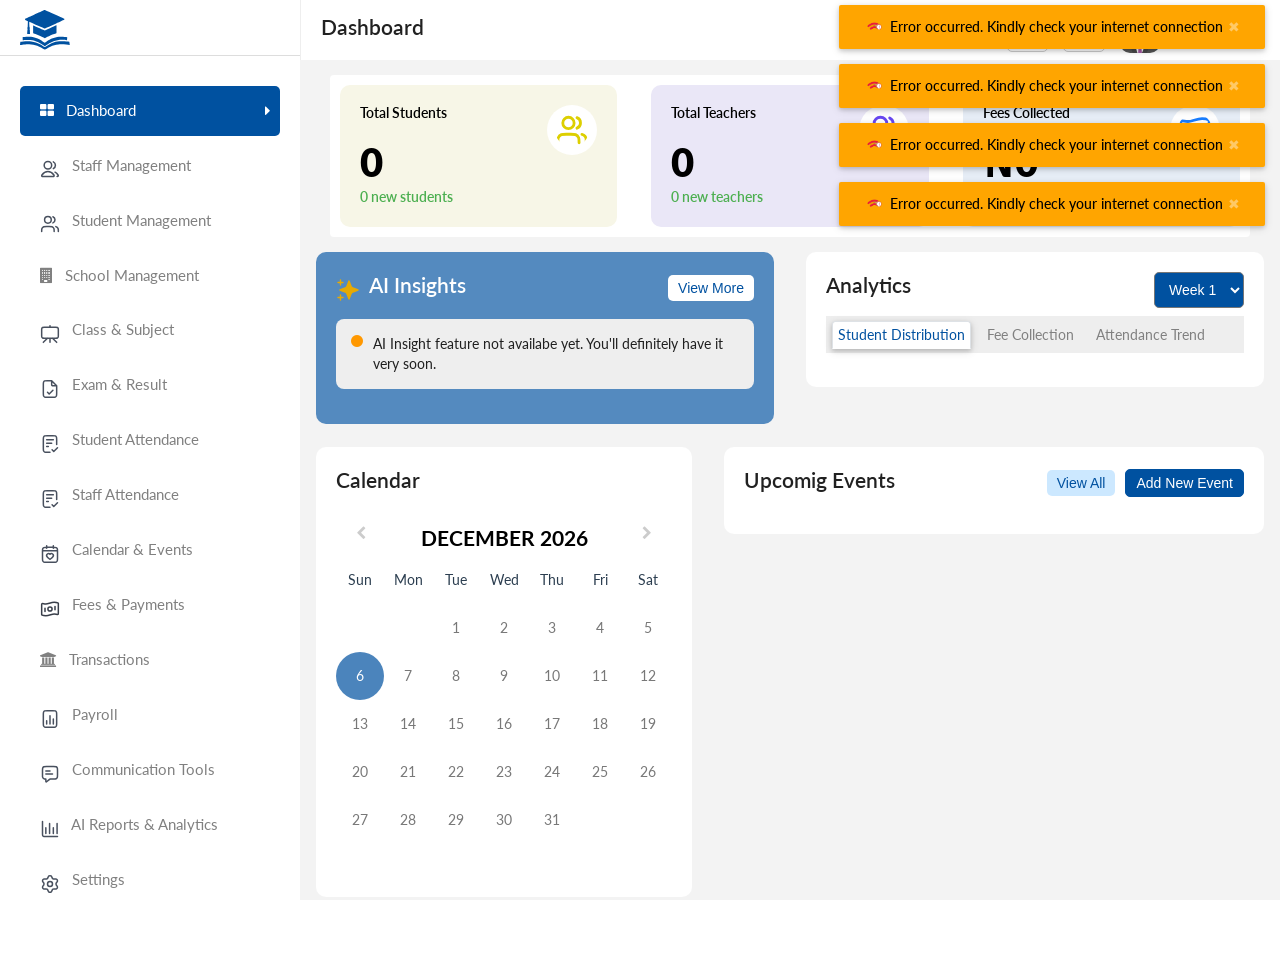
==== commit 6b85b6a2: "fixed swif.js bug" ====
--- a/index.html
+++ b/index.html
@@ -1,141 +1,36 @@
 <!DOCTYPE html>
 <html>
 <head>
-  <!-- navigation bar -->
-  <template id="sidenav">
-    <div id="mySidenav" class="sidenav">
-      <div class="logo">
-        <img src="/static/icons/Vector 1 (1).svg" id="site-logo" class="site-logo" alt="">
-        <div>
-          <div class="h5 w-bold-x site-title"></div>
-          <small><i id="site-motto"></i></small>
-        </div>
-      </div>
-
-      <a href="javascript:void(0)" class="closebtn" onclick="openNav()">&times;</a>
-      
-      <a href="/#" class="dash-act">
-        <span><i class="fa fa-th-large"></i>&nbsp;&nbsp;&nbsp;Dashboard</span>
-        <i class="fa fa-caret-right"></i>
-      </a>
-
-      <a href="/#staff" class="staff-act">
-        <span><img src="/static/icons/_ui-users-03.svg" alt="">&nbsp;&nbsp;&nbsp;Staff Management</span>
-        <i class="fa fa-caret-right"></i>
-      </a>
-
-      <a href="/#students" class="student-act">
-        <span><img src="/static/icons/_ui-users-01.svg" alt="">&nbsp;&nbsp;&nbsp;Student Management</span>
-        <i class="fa fa-caret-right"></i>
-      </a>
-
-      <a href="/#school" class="school-act">
-        <span><i class="fa fa-building"></i>&nbsp;&nbsp;&nbsp;School Management</span>
-        <i class="fa fa-caret-right"></i>
-      </a>
-
-      <a href="/#classes" class="class-act">
-        <span><img src="/static/icons/_ui-stand.svg" alt="">&nbsp;&nbsp;&nbsp;Class & Subject</span>
-        <i class="fa fa-caret-right"></i>
-      </a>
-
-      <a href="/#exams" class="exam-act">
-        <span><img src="/static/icons/_ui-file-check-03.svg" alt="">&nbsp;&nbsp;&nbsp;Exam & Result</span>
-        <i class="fa fa-caret-right"></i>
-      </a>
-
-      <a href="/#student_attendance" class="attend-act">
-        <span><img src="/static/icons/_ui-file-check-02.svg" alt="">&nbsp;&nbsp;&nbsp;Student Attendance</span>
-        <i class="fa fa-caret-right"></i>
-      </a>
-
-      <a href="/#staff_attendance" class="sattend-act">
-        <span><img src="/static/icons/_ui-file-check-02.svg" alt="">&nbsp;&nbsp;&nbsp;Staff Attendance</span>
-        <i class="fa fa-caret-right"></i>
-      </a>
-
-      <a href="/#calendar" class="event-act">
-        <span><img src="/static/icons/_ui-calendar-heart-01.svg" alt="">&nbsp;&nbsp;&nbsp;Calendar & Events</span>
-        <i class="fa fa-caret-right"></i>
-      </a>
-
-      <a href="/#fees" class="fees-act">
-        <span><img src="/static/icons/_ui-bank-note-01c.svg" alt="">&nbsp;&nbsp;&nbsp;Fees & Payments</span>
-        <i class="fa fa-caret-right"></i>
-      </a>
-
-      <a href="/#transactions" class="trans-act">
-        <span><i class="fa fa-bank"></i>&nbsp;&nbsp;&nbsp;Transactions</span>
-        <i class="fa fa-caret-right"></i>
-      </a>
-
-      <a href="/#payroll" class="payroll-act">
-        <span><img src="/static/icons/_ui-file-03.svg" alt="">&nbsp;&nbsp;&nbsp;Payroll</span>
-        <i class="fa fa-caret-right"></i>
-      </a>
-
-      
-      <a href="/#messages" class="comm-act">
-        <span><img src="/static/icons/_ui-message-text-square-02.svg" alt="">&nbsp;&nbsp;&nbsp;Communication Tools</span>
-        <i class="fa fa-caret-right"></i>
-      </a>
-      <!--
-      <a href="/#id_card" class="id-act">
-        <span><img src="/static/icons/_ui-face-id.svg" alt="">&nbsp;&nbsp;&nbsp;ID Card Management</span>
-        <i class="fa fa-caret-right"></i>
-      </a>
-      -->
-      <a href="/#analytics" class="report-act">
-        <span><img src="/static/icons/_ui-bar-chart-07.svg" alt="">&nbsp;&nbsp;&nbsp;AI Reports & Analytics</span>
-        <i class="fa fa-caret-right"></i>
-      </a>
-      
-      <!--
-      <a href="/#subscription" class="sub-act">
-        <span><img src="/static/icons/_ui-gift-02.svg" alt="">&nbsp;&nbsp;&nbsp;Subscription</span>
-        <i class="fa fa-caret-right"></i>
-      </a>
-      -->
-
-      <a href="/#settings" class="setting-act">
-        <span><img src="/static/icons/_ui-settings-02.svg" alt="">&nbsp;&nbsp;&nbsp;Settings</span>
-        <i class="fa fa-caret-right"></i>
-      </a>
-
-      <a href="/#notifications" class="note-act">
-        <span><i class="fa fa-bell"></i>&nbsp;&nbsp;&nbsp;Notifications</span>
-        <i class="fa fa-caret-right"></i>
-      </a>
-
-      <a href="/#customer_support" class="sup-act">
-        <span><i class="fa fa-headphones"></i>&nbsp;&nbsp;&nbsp;Customer Support</span>
-        <i class="fa fa-caret-right"></i>
-      </a>
-      
-      <a href="#" class="w-text-red logout-btn">
-        <span><i class="fa fa-power-off"></i>&nbsp;&nbsp;&nbsp;Logout</span>
-        <i class="fa fa-caret-right"></i>
-      </a>
-      <br><br><br><br>
-
-      <div class="logo mb-0">
-        <img src="/static/icons/Vector 1 (1).svg" class="site-logo" alt="">
-        <div>
-          <div class="h4 w-bold-x" style="color:var(--primary-color)">Eduka</div>
-          <div class="w-small w-text-gray">All Rights Reserved</div>
-        </div>
-      </div>
-    </div>
-    <script src="/static/js/login.js"></script>
-    <script>
-      
-      $('.logout-btn').click(function(e) {
-        e.preventDefault();
-        logout();
-      })
-showSchoolInfo()
-    </script>
-  </template>
+  <!-- Standard Meta -->
+  <meta charset="utf-8" />
+  <meta http-equiv="X-UA-Compatible" content="IE=edge,chrome=1" />
+  <meta name="viewport" content="width=device-width, initial-scale=1.0, maximum-scale=1.0">
+  <!-- Site Properties -->
+  <title>Eduka Admin - Dashboard</title>
+  <link rel="shortcut icon" href="/static/logos/icon.png" />
+  <link rel="shortcut" href="/static/logos/icon.png" />
+  <link rel="stylesheet" type="text/css" href="./static/css/bootstrap.min.css">
+  <link rel="stylesheet" type="text/css" href="./static/css/fontawesome.css">
+  <link rel="stylesheet" type="text/css" href="./static/css/rigan.css">
+  <link rel="stylesheet" type="text/css" href="./static/themes/w-theme-blue.css">
+  <link rel="stylesheet" type="text/css" href="./dist/semantic.min.css">
+  <link rel="stylesheet" type="text/css" href="/static/css/toastify.min.css">
+  <link rel="stylesheet" type="text/css" href="/static/css/sweetalert.min.css">
+  <link rel="stylesheet" href="/static/css/owl.carousel.min.css">
+  <link rel="stylesheet" type="text/css" href="/static/css/nav.css">
+  <script src="/static/js/jquery.min.js"></script>
+  <script src="/static/js/popper.min.js"></script>
+  <script src="/static/js/marked.min.js"></script>
+  <script src="/static/module/educa-admin-sdk.js"></script>
+  <script src="/static/js/bootstrap.min.js"></script>
+  <script src="/static/js/owl.carousel.min.js"></script>
+  <script src="/static/js/toastify.min.js"></script>
+  <script src="/static/js/sweetalert.min.js"></script>
+  <script src="/dist/semantic.min.js"></script>
+  <script src="/static/tinymce/tinymce.min.js"></script>
+                                             
+  <script src="/static/js/apexcharts.js"></script>  
+  
 
   <!-- header -->
   <template id="header">
@@ -171,6 +66,11 @@
 
         <div class="opennav" onclick="openNav()"><i class="fa fa-navicon"></i></div>
       </div>
+
+      <script>
+        showUserInfo()
+      showHeaderInfo()
+      </script>
     </header>
 
     <div class="plan-alert2">
@@ -179,20 +79,59 @@
     <div class="veri-alert2">
       
     </div>
-    <script>
-      showUserInfo()
-      showHeaderInfo()
-    </script>
     
   </template>
 
   <!-- for large screen navigation -->
   <template id="dashboard">
     
-    <?use-template: "sidenav"?>
     <!-- Add all page content inside this div if you want the side nav to push page content to the right (not used if you only want the sidenav to sit on top of the page -->
     <main class="">
-      <?use-template: "header"?>
+      <header>
+      <div class="h4 w-bold-x page-name"></div>
+
+      <div class="side-content">
+
+        <a title="Customer Support" href="/#customer_support" class="comm-icon">
+          <i class="fa fa-headphones"></i>
+        </a>
+        <a title="Notifications" href="/#notifications">
+          <i class="fa fa-bell-o"></i>
+          <!--
+          <span class="count">0</span>
+          -->
+        </a>
+        
+        <div class="admin-pro w-margin-right">
+          <img src="/static/image/avatar.png" alt="" class="admin-img" />
+          <div class="admin-name">
+            <span class="w-bold-x admin-user"></span><br>
+            <small class="w-bold">Admin</small>
+          </div>
+          <div class="dropdown">
+            <i class="fa fa-chevron-down dropdown-toggle w-text-gray" data-toggle="dropdown"></i>
+            <div class="dropdown-menu">
+              <a class="dropdown-item" href="/#settings"><i class="fa fa-user"></i>&nbsp;&nbsp;Profile</a>
+              <a class="dropdown-item" href="/#school"><i class="fa fa-credit-card"></i>&nbsp;&nbsp;Wallet</a>
+            </div>
+          </div>
+        </div>
+
+        <div class="opennav" onclick="openNav()"><i class="fa fa-navicon"></i></div>
+      </div>
+
+      <script>
+        showUserInfo()
+      showHeaderInfo()
+      </script>
+    </header>
+
+    <div class="plan-alert2">
+      
+    </div>
+    <div class="veri-alert2">
+      
+    </div>
       <div class="alert-note alert alert-danger">
         <i class="fa fa-warning"></i> Click <a class="w-text-blue" href="/#company_profile">here</a> to add company details.
       </div>
@@ -362,7 +301,7 @@
 
 <template id="staff">
     
-  <?use-template: "sidenav"?>
+  
 
   <div class="modal-con modal-top add-staff-con">
     <div class="modal-body">
@@ -1015,7 +954,51 @@
 
   <!-- Add all page content inside this div if you want the side nav to push page content to the right (not used if you only want the sidenav to sit on top of the page -->
   <main class="">
-    <?use-template: "header"?>
+    <header>
+      <div class="h4 w-bold-x page-name"></div>
+
+      <div class="side-content">
+
+        <a title="Customer Support" href="/#customer_support" class="comm-icon">
+          <i class="fa fa-headphones"></i>
+        </a>
+        <a title="Notifications" href="/#notifications">
+          <i class="fa fa-bell-o"></i>
+          <!--
+          <span class="count">0</span>
+          -->
+        </a>
+        
+        <div class="admin-pro w-margin-right">
+          <img src="/static/image/avatar.png" alt="" class="admin-img" />
+          <div class="admin-name">
+            <span class="w-bold-x admin-user"></span><br>
+            <small class="w-bold">Admin</small>
+          </div>
+          <div class="dropdown">
+            <i class="fa fa-chevron-down dropdown-toggle w-text-gray" data-toggle="dropdown"></i>
+            <div class="dropdown-menu">
+              <a class="dropdown-item" href="/#settings"><i class="fa fa-user"></i>&nbsp;&nbsp;Profile</a>
+              <a class="dropdown-item" href="/#school"><i class="fa fa-credit-card"></i>&nbsp;&nbsp;Wallet</a>
+            </div>
+          </div>
+        </div>
+
+        <div class="opennav" onclick="openNav()"><i class="fa fa-navicon"></i></div>
+      </div>
+
+      <script>
+        showUserInfo()
+      showHeaderInfo()
+      </script>
+    </header>
+
+    <div class="plan-alert2">
+      
+    </div>
+    <div class="veri-alert2">
+      
+    </div>
 
     <div class="w-padding">
       <div class="row mt-2 w-white">
@@ -1213,7 +1196,7 @@
 
 <template id="students">
     
-  <?use-template: "sidenav"?>
+  
 
   <div class="modal-con modal-top add-student-con">
     <div class="modal-body">
@@ -1914,7 +1897,51 @@
 
   <!-- Add all page content inside this div if you want the side nav to push page content to the right (not used if you only want the sidenav to sit on top of the page -->
   <main class="">
-    <?use-template: "header"?>
+    <header>
+      <div class="h4 w-bold-x page-name"></div>
+
+      <div class="side-content">
+
+        <a title="Customer Support" href="/#customer_support" class="comm-icon">
+          <i class="fa fa-headphones"></i>
+        </a>
+        <a title="Notifications" href="/#notifications">
+          <i class="fa fa-bell-o"></i>
+          <!--
+          <span class="count">0</span>
+          -->
+        </a>
+        
+        <div class="admin-pro w-margin-right">
+          <img src="/static/image/avatar.png" alt="" class="admin-img" />
+          <div class="admin-name">
+            <span class="w-bold-x admin-user"></span><br>
+            <small class="w-bold">Admin</small>
+          </div>
+          <div class="dropdown">
+            <i class="fa fa-chevron-down dropdown-toggle w-text-gray" data-toggle="dropdown"></i>
+            <div class="dropdown-menu">
+              <a class="dropdown-item" href="/#settings"><i class="fa fa-user"></i>&nbsp;&nbsp;Profile</a>
+              <a class="dropdown-item" href="/#school"><i class="fa fa-credit-card"></i>&nbsp;&nbsp;Wallet</a>
+            </div>
+          </div>
+        </div>
+
+        <div class="opennav" onclick="openNav()"><i class="fa fa-navicon"></i></div>
+      </div>
+
+      <script>
+        showUserInfo()
+      showHeaderInfo()
+      </script>
+    </header>
+
+    <div class="plan-alert2">
+      
+    </div>
+    <div class="veri-alert2">
+      
+    </div>
 
     <div class="w-padding">
       <div class="row mt-2 w-white">
@@ -2197,7 +2224,7 @@
 </template>
 
 <template id="school">
-  <?use-template: "sidenav"?>
+  
 
   <div class="modal-con delete-card-con">
     <div class="modal-body" style="max-width:500px !important">
@@ -2494,7 +2521,51 @@
 
 
   <main class="">
-    <?use-template: "header"?>
+    <header>
+      <div class="h4 w-bold-x page-name"></div>
+
+      <div class="side-content">
+
+        <a title="Customer Support" href="/#customer_support" class="comm-icon">
+          <i class="fa fa-headphones"></i>
+        </a>
+        <a title="Notifications" href="/#notifications">
+          <i class="fa fa-bell-o"></i>
+          <!--
+          <span class="count">0</span>
+          -->
+        </a>
+        
+        <div class="admin-pro w-margin-right">
+          <img src="/static/image/avatar.png" alt="" class="admin-img" />
+          <div class="admin-name">
+            <span class="w-bold-x admin-user"></span><br>
+            <small class="w-bold">Admin</small>
+          </div>
+          <div class="dropdown">
+            <i class="fa fa-chevron-down dropdown-toggle w-text-gray" data-toggle="dropdown"></i>
+            <div class="dropdown-menu">
+              <a class="dropdown-item" href="/#settings"><i class="fa fa-user"></i>&nbsp;&nbsp;Profile</a>
+              <a class="dropdown-item" href="/#school"><i class="fa fa-credit-card"></i>&nbsp;&nbsp;Wallet</a>
+            </div>
+          </div>
+        </div>
+
+        <div class="opennav" onclick="openNav()"><i class="fa fa-navicon"></i></div>
+      </div>
+
+      <script>
+        showUserInfo()
+      showHeaderInfo()
+      </script>
+    </header>
+
+    <div class="plan-alert2">
+      
+    </div>
+    <div class="veri-alert2">
+      
+    </div>
 
     <div class="dash-menu">
       <div class="dash-box w-white w-round">
@@ -3027,7 +3098,7 @@
 </template>
 
 <template id="classes">
-  <?use-template: "sidenav"?>
+  
   <!-- Classroom Modals -->
   <div class="modal-con modal-top small-con add-class-con">
     <div class="modal-body">
@@ -3600,7 +3671,51 @@
   </div>
 
   <main class="">
-    <?use-template: "header"?>
+    <header>
+      <div class="h4 w-bold-x page-name"></div>
+
+      <div class="side-content">
+
+        <a title="Customer Support" href="/#customer_support" class="comm-icon">
+          <i class="fa fa-headphones"></i>
+        </a>
+        <a title="Notifications" href="/#notifications">
+          <i class="fa fa-bell-o"></i>
+          <!--
+          <span class="count">0</span>
+          -->
+        </a>
+        
+        <div class="admin-pro w-margin-right">
+          <img src="/static/image/avatar.png" alt="" class="admin-img" />
+          <div class="admin-name">
+            <span class="w-bold-x admin-user"></span><br>
+            <small class="w-bold">Admin</small>
+          </div>
+          <div class="dropdown">
+            <i class="fa fa-chevron-down dropdown-toggle w-text-gray" data-toggle="dropdown"></i>
+            <div class="dropdown-menu">
+              <a class="dropdown-item" href="/#settings"><i class="fa fa-user"></i>&nbsp;&nbsp;Profile</a>
+              <a class="dropdown-item" href="/#school"><i class="fa fa-credit-card"></i>&nbsp;&nbsp;Wallet</a>
+            </div>
+          </div>
+        </div>
+
+        <div class="opennav" onclick="openNav()"><i class="fa fa-navicon"></i></div>
+      </div>
+
+      <script>
+        showUserInfo()
+      showHeaderInfo()
+      </script>
+    </header>
+
+    <div class="plan-alert2">
+      
+    </div>
+    <div class="veri-alert2">
+      
+    </div>
 
     <div class="dash-menu">
       <div class="dash-box w-white w-round">
@@ -4029,7 +4144,7 @@
 </template>
 
 <template id="exams">
-  <?use-template: "sidenav"?>
+  
 
   <!-- Question -->
 
@@ -4592,7 +4707,51 @@
   </div>
 
   <main class="">
-    <?use-template: "header"?>
+    <header>
+      <div class="h4 w-bold-x page-name"></div>
+
+      <div class="side-content">
+
+        <a title="Customer Support" href="/#customer_support" class="comm-icon">
+          <i class="fa fa-headphones"></i>
+        </a>
+        <a title="Notifications" href="/#notifications">
+          <i class="fa fa-bell-o"></i>
+          <!--
+          <span class="count">0</span>
+          -->
+        </a>
+        
+        <div class="admin-pro w-margin-right">
+          <img src="/static/image/avatar.png" alt="" class="admin-img" />
+          <div class="admin-name">
+            <span class="w-bold-x admin-user"></span><br>
+            <small class="w-bold">Admin</small>
+          </div>
+          <div class="dropdown">
+            <i class="fa fa-chevron-down dropdown-toggle w-text-gray" data-toggle="dropdown"></i>
+            <div class="dropdown-menu">
+              <a class="dropdown-item" href="/#settings"><i class="fa fa-user"></i>&nbsp;&nbsp;Profile</a>
+              <a class="dropdown-item" href="/#school"><i class="fa fa-credit-card"></i>&nbsp;&nbsp;Wallet</a>
+            </div>
+          </div>
+        </div>
+
+        <div class="opennav" onclick="openNav()"><i class="fa fa-navicon"></i></div>
+      </div>
+
+      <script>
+        showUserInfo()
+      showHeaderInfo()
+      </script>
+    </header>
+
+    <div class="plan-alert2">
+      
+    </div>
+    <div class="veri-alert2">
+      
+    </div>
 
     <div class="dash-menu">
       <div class="dash-box w-white w-round">
@@ -5058,7 +5217,7 @@
 </template>
 
 <template id="student_attendance">
-  <?use-template: "sidenav"?>
+  
 
   <!-- Curriculum Modals -->
 
@@ -5155,7 +5314,51 @@
 
 
   <main class="">
-    <?use-template: "header"?>
+    <header>
+      <div class="h4 w-bold-x page-name"></div>
+
+      <div class="side-content">
+
+        <a title="Customer Support" href="/#customer_support" class="comm-icon">
+          <i class="fa fa-headphones"></i>
+        </a>
+        <a title="Notifications" href="/#notifications">
+          <i class="fa fa-bell-o"></i>
+          <!--
+          <span class="count">0</span>
+          -->
+        </a>
+        
+        <div class="admin-pro w-margin-right">
+          <img src="/static/image/avatar.png" alt="" class="admin-img" />
+          <div class="admin-name">
+            <span class="w-bold-x admin-user"></span><br>
+            <small class="w-bold">Admin</small>
+          </div>
+          <div class="dropdown">
+            <i class="fa fa-chevron-down dropdown-toggle w-text-gray" data-toggle="dropdown"></i>
+            <div class="dropdown-menu">
+              <a class="dropdown-item" href="/#settings"><i class="fa fa-user"></i>&nbsp;&nbsp;Profile</a>
+              <a class="dropdown-item" href="/#school"><i class="fa fa-credit-card"></i>&nbsp;&nbsp;Wallet</a>
+            </div>
+          </div>
+        </div>
+
+        <div class="opennav" onclick="openNav()"><i class="fa fa-navicon"></i></div>
+      </div>
+
+      <script>
+        showUserInfo()
+      showHeaderInfo()
+      </script>
+    </header>
+
+    <div class="plan-alert2">
+      
+    </div>
+    <div class="veri-alert2">
+      
+    </div>
 
     <div class="dash-menu">
       <div class="dash-box w-white w-round">
@@ -5367,7 +5570,7 @@
 </template>
 
 <template id="staff_attendance">
-  <?use-template: "sidenav"?>
+  
 
   <!-- Curriculum Modals -->
 
@@ -5464,7 +5667,51 @@
 
 
   <main class="">
-    <?use-template: "header"?>
+    <header>
+      <div class="h4 w-bold-x page-name"></div>
+
+      <div class="side-content">
+
+        <a title="Customer Support" href="/#customer_support" class="comm-icon">
+          <i class="fa fa-headphones"></i>
+        </a>
+        <a title="Notifications" href="/#notifications">
+          <i class="fa fa-bell-o"></i>
+          <!--
+          <span class="count">0</span>
+          -->
+        </a>
+        
+        <div class="admin-pro w-margin-right">
+          <img src="/static/image/avatar.png" alt="" class="admin-img" />
+          <div class="admin-name">
+            <span class="w-bold-x admin-user"></span><br>
+            <small class="w-bold">Admin</small>
+          </div>
+          <div class="dropdown">
+            <i class="fa fa-chevron-down dropdown-toggle w-text-gray" data-toggle="dropdown"></i>
+            <div class="dropdown-menu">
+              <a class="dropdown-item" href="/#settings"><i class="fa fa-user"></i>&nbsp;&nbsp;Profile</a>
+              <a class="dropdown-item" href="/#school"><i class="fa fa-credit-card"></i>&nbsp;&nbsp;Wallet</a>
+            </div>
+          </div>
+        </div>
+
+        <div class="opennav" onclick="openNav()"><i class="fa fa-navicon"></i></div>
+      </div>
+
+      <script>
+        showUserInfo()
+      showHeaderInfo()
+      </script>
+    </header>
+
+    <div class="plan-alert2">
+      
+    </div>
+    <div class="veri-alert2">
+      
+    </div>
 
 
     <!-- Nav tabs -->
@@ -5614,7 +5861,7 @@
 </template>
 
 <template id="calendar">
-  <?use-template: "sidenav"?>
+  
 
   <!-- Event Modals -->
   <div class="modal-con modal-top small-con add-event-con">
@@ -5906,7 +6153,51 @@
 
 
   <main class="">
-    <?use-template: "header"?>
+    <header>
+      <div class="h4 w-bold-x page-name"></div>
+
+      <div class="side-content">
+
+        <a title="Customer Support" href="/#customer_support" class="comm-icon">
+          <i class="fa fa-headphones"></i>
+        </a>
+        <a title="Notifications" href="/#notifications">
+          <i class="fa fa-bell-o"></i>
+          <!--
+          <span class="count">0</span>
+          -->
+        </a>
+        
+        <div class="admin-pro w-margin-right">
+          <img src="/static/image/avatar.png" alt="" class="admin-img" />
+          <div class="admin-name">
+            <span class="w-bold-x admin-user"></span><br>
+            <small class="w-bold">Admin</small>
+          </div>
+          <div class="dropdown">
+            <i class="fa fa-chevron-down dropdown-toggle w-text-gray" data-toggle="dropdown"></i>
+            <div class="dropdown-menu">
+              <a class="dropdown-item" href="/#settings"><i class="fa fa-user"></i>&nbsp;&nbsp;Profile</a>
+              <a class="dropdown-item" href="/#school"><i class="fa fa-credit-card"></i>&nbsp;&nbsp;Wallet</a>
+            </div>
+          </div>
+        </div>
+
+        <div class="opennav" onclick="openNav()"><i class="fa fa-navicon"></i></div>
+      </div>
+
+      <script>
+        showUserInfo()
+      showHeaderInfo()
+      </script>
+    </header>
+
+    <div class="plan-alert2">
+      
+    </div>
+    <div class="veri-alert2">
+      
+    </div>
 
     <div class="dash-menu">
       <div class="dash-box w-white w-round">
@@ -6186,7 +6477,7 @@
 </template>
 
 <template id="fees">
-  <?use-template: "sidenav"?>
+  
 
   <!-- Event Modals -->
   <div class="modal-con modal-top small-con add-fees-con">
@@ -6380,7 +6671,51 @@
 
 
   <main class="">
-    <?use-template: "header"?>
+    <header>
+      <div class="h4 w-bold-x page-name"></div>
+
+      <div class="side-content">
+
+        <a title="Customer Support" href="/#customer_support" class="comm-icon">
+          <i class="fa fa-headphones"></i>
+        </a>
+        <a title="Notifications" href="/#notifications">
+          <i class="fa fa-bell-o"></i>
+          <!--
+          <span class="count">0</span>
+          -->
+        </a>
+        
+        <div class="admin-pro w-margin-right">
+          <img src="/static/image/avatar.png" alt="" class="admin-img" />
+          <div class="admin-name">
+            <span class="w-bold-x admin-user"></span><br>
+            <small class="w-bold">Admin</small>
+          </div>
+          <div class="dropdown">
+            <i class="fa fa-chevron-down dropdown-toggle w-text-gray" data-toggle="dropdown"></i>
+            <div class="dropdown-menu">
+              <a class="dropdown-item" href="/#settings"><i class="fa fa-user"></i>&nbsp;&nbsp;Profile</a>
+              <a class="dropdown-item" href="/#school"><i class="fa fa-credit-card"></i>&nbsp;&nbsp;Wallet</a>
+            </div>
+          </div>
+        </div>
+
+        <div class="opennav" onclick="openNav()"><i class="fa fa-navicon"></i></div>
+      </div>
+
+      <script>
+        showUserInfo()
+      showHeaderInfo()
+      </script>
+    </header>
+
+    <div class="plan-alert2">
+      
+    </div>
+    <div class="veri-alert2">
+      
+    </div>
 
     <div class="dash-menu">
       <div class="dash-box w-white w-round">
@@ -6597,7 +6932,7 @@
 </template>
 
 <template id="transactions">
-  <?use-template: "sidenav"?>
+  
 
   <!-- Event Modals -->
 
@@ -6802,7 +7137,51 @@
 
 
   <main class="">
-    <?use-template: "header"?>
+    <header>
+      <div class="h4 w-bold-x page-name"></div>
+
+      <div class="side-content">
+
+        <a title="Customer Support" href="/#customer_support" class="comm-icon">
+          <i class="fa fa-headphones"></i>
+        </a>
+        <a title="Notifications" href="/#notifications">
+          <i class="fa fa-bell-o"></i>
+          <!--
+          <span class="count">0</span>
+          -->
+        </a>
+        
+        <div class="admin-pro w-margin-right">
+          <img src="/static/image/avatar.png" alt="" class="admin-img" />
+          <div class="admin-name">
+            <span class="w-bold-x admin-user"></span><br>
+            <small class="w-bold">Admin</small>
+          </div>
+          <div class="dropdown">
+            <i class="fa fa-chevron-down dropdown-toggle w-text-gray" data-toggle="dropdown"></i>
+            <div class="dropdown-menu">
+              <a class="dropdown-item" href="/#settings"><i class="fa fa-user"></i>&nbsp;&nbsp;Profile</a>
+              <a class="dropdown-item" href="/#school"><i class="fa fa-credit-card"></i>&nbsp;&nbsp;Wallet</a>
+            </div>
+          </div>
+        </div>
+
+        <div class="opennav" onclick="openNav()"><i class="fa fa-navicon"></i></div>
+      </div>
+
+      <script>
+        showUserInfo()
+      showHeaderInfo()
+      </script>
+    </header>
+
+    <div class="plan-alert2">
+      
+    </div>
+    <div class="veri-alert2">
+      
+    </div>
 
     <!-- Nav tabs -->
     <ul class="nav nav-tabs class-tabs">
@@ -7039,7 +7418,7 @@
 </template>
 
 <template id="payroll">
-  <?use-template: "sidenav"?>
+  
 
   <!-- Event Modals -->
 
@@ -7320,7 +7699,51 @@
 
 
   <main class="">
-    <?use-template: "header"?>
+    <header>
+      <div class="h4 w-bold-x page-name"></div>
+
+      <div class="side-content">
+
+        <a title="Customer Support" href="/#customer_support" class="comm-icon">
+          <i class="fa fa-headphones"></i>
+        </a>
+        <a title="Notifications" href="/#notifications">
+          <i class="fa fa-bell-o"></i>
+          <!--
+          <span class="count">0</span>
+          -->
+        </a>
+        
+        <div class="admin-pro w-margin-right">
+          <img src="/static/image/avatar.png" alt="" class="admin-img" />
+          <div class="admin-name">
+            <span class="w-bold-x admin-user"></span><br>
+            <small class="w-bold">Admin</small>
+          </div>
+          <div class="dropdown">
+            <i class="fa fa-chevron-down dropdown-toggle w-text-gray" data-toggle="dropdown"></i>
+            <div class="dropdown-menu">
+              <a class="dropdown-item" href="/#settings"><i class="fa fa-user"></i>&nbsp;&nbsp;Profile</a>
+              <a class="dropdown-item" href="/#school"><i class="fa fa-credit-card"></i>&nbsp;&nbsp;Wallet</a>
+            </div>
+          </div>
+        </div>
+
+        <div class="opennav" onclick="openNav()"><i class="fa fa-navicon"></i></div>
+      </div>
+
+      <script>
+        showUserInfo()
+      showHeaderInfo()
+      </script>
+    </header>
+
+    <div class="plan-alert2">
+      
+    </div>
+    <div class="veri-alert2">
+      
+    </div>
 
     <!-- Nav tabs -->
     <ul class="nav nav-tabs class-tabs">
@@ -7566,7 +7989,7 @@
 </template>
 
 <template id="messages">
-  <?use-template: "sidenav"?>
+  
 
   <!-- Event Modals -->
   <div class="modal-con modal-top small-con add-memo-con">
@@ -7714,7 +8137,51 @@
 
 
   <main class="">
-    <?use-template: "header"?>
+    <header>
+      <div class="h4 w-bold-x page-name"></div>
+
+      <div class="side-content">
+
+        <a title="Customer Support" href="/#customer_support" class="comm-icon">
+          <i class="fa fa-headphones"></i>
+        </a>
+        <a title="Notifications" href="/#notifications">
+          <i class="fa fa-bell-o"></i>
+          <!--
+          <span class="count">0</span>
+          -->
+        </a>
+        
+        <div class="admin-pro w-margin-right">
+          <img src="/static/image/avatar.png" alt="" class="admin-img" />
+          <div class="admin-name">
+            <span class="w-bold-x admin-user"></span><br>
+            <small class="w-bold">Admin</small>
+          </div>
+          <div class="dropdown">
+            <i class="fa fa-chevron-down dropdown-toggle w-text-gray" data-toggle="dropdown"></i>
+            <div class="dropdown-menu">
+              <a class="dropdown-item" href="/#settings"><i class="fa fa-user"></i>&nbsp;&nbsp;Profile</a>
+              <a class="dropdown-item" href="/#school"><i class="fa fa-credit-card"></i>&nbsp;&nbsp;Wallet</a>
+            </div>
+          </div>
+        </div>
+
+        <div class="opennav" onclick="openNav()"><i class="fa fa-navicon"></i></div>
+      </div>
+
+      <script>
+        showUserInfo()
+      showHeaderInfo()
+      </script>
+    </header>
+
+    <div class="plan-alert2">
+      
+    </div>
+    <div class="veri-alert2">
+      
+    </div>
 
     <!-- Nav tabs -->
     <ul class="nav nav-tabs class-tabs">
@@ -7837,7 +8304,7 @@
 
 <!-- for subscription -->
 <template id="subscription">
-  <?use-template: "sidenav"?>
+  
 
   <div class="modal-con modal-top create-plan-con">
     <div class="modal-body" style="max-width:500px">
@@ -7936,7 +8403,51 @@
   </div>
 
   <main class="">
-    <?use-template: "header"?>
+    <header>
+      <div class="h4 w-bold-x page-name"></div>
+
+      <div class="side-content">
+
+        <a title="Customer Support" href="/#customer_support" class="comm-icon">
+          <i class="fa fa-headphones"></i>
+        </a>
+        <a title="Notifications" href="/#notifications">
+          <i class="fa fa-bell-o"></i>
+          <!--
+          <span class="count">0</span>
+          -->
+        </a>
+        
+        <div class="admin-pro w-margin-right">
+          <img src="/static/image/avatar.png" alt="" class="admin-img" />
+          <div class="admin-name">
+            <span class="w-bold-x admin-user"></span><br>
+            <small class="w-bold">Admin</small>
+          </div>
+          <div class="dropdown">
+            <i class="fa fa-chevron-down dropdown-toggle w-text-gray" data-toggle="dropdown"></i>
+            <div class="dropdown-menu">
+              <a class="dropdown-item" href="/#settings"><i class="fa fa-user"></i>&nbsp;&nbsp;Profile</a>
+              <a class="dropdown-item" href="/#school"><i class="fa fa-credit-card"></i>&nbsp;&nbsp;Wallet</a>
+            </div>
+          </div>
+        </div>
+
+        <div class="opennav" onclick="openNav()"><i class="fa fa-navicon"></i></div>
+      </div>
+
+      <script>
+        showUserInfo()
+      showHeaderInfo()
+      </script>
+    </header>
+
+    <div class="plan-alert2">
+      
+    </div>
+    <div class="veri-alert2">
+      
+    </div>
     <div class="alert alert-info plan-alert">
       
     </div>
@@ -8122,7 +8633,7 @@
 </template>
 
 <template id="settings">
-  <?use-template: "sidenav"?>
+  
 
   <!-- The Modal -->
   <div id="lightbox" class="lightbox">
@@ -8198,7 +8709,51 @@
   </div>
 
   <main class="">
-    <?use-template: "header"?>
+    <header>
+      <div class="h4 w-bold-x page-name"></div>
+
+      <div class="side-content">
+
+        <a title="Customer Support" href="/#customer_support" class="comm-icon">
+          <i class="fa fa-headphones"></i>
+        </a>
+        <a title="Notifications" href="/#notifications">
+          <i class="fa fa-bell-o"></i>
+          <!--
+          <span class="count">0</span>
+          -->
+        </a>
+        
+        <div class="admin-pro w-margin-right">
+          <img src="/static/image/avatar.png" alt="" class="admin-img" />
+          <div class="admin-name">
+            <span class="w-bold-x admin-user"></span><br>
+            <small class="w-bold">Admin</small>
+          </div>
+          <div class="dropdown">
+            <i class="fa fa-chevron-down dropdown-toggle w-text-gray" data-toggle="dropdown"></i>
+            <div class="dropdown-menu">
+              <a class="dropdown-item" href="/#settings"><i class="fa fa-user"></i>&nbsp;&nbsp;Profile</a>
+              <a class="dropdown-item" href="/#school"><i class="fa fa-credit-card"></i>&nbsp;&nbsp;Wallet</a>
+            </div>
+          </div>
+        </div>
+
+        <div class="opennav" onclick="openNav()"><i class="fa fa-navicon"></i></div>
+      </div>
+
+      <script>
+        showUserInfo()
+      showHeaderInfo()
+      </script>
+    </header>
+
+    <div class="plan-alert2">
+      
+    </div>
+    <div class="veri-alert2">
+      
+    </div>
 
     <!-- Nav tabs -->
     <ul class="nav nav-tabs class-tabs">
@@ -8541,7 +9096,7 @@
 </template>
 
 <template id="customer_support">
-  <?use-template: "sidenav"?>
+  
 
   <!-- Event Modals -->
   <div class="modal-con modal-top add-ticket-con">
@@ -8642,7 +9197,51 @@
 
 
   <main class="">
-    <?use-template: "header"?>
+    <header>
+      <div class="h4 w-bold-x page-name"></div>
+
+      <div class="side-content">
+
+        <a title="Customer Support" href="/#customer_support" class="comm-icon">
+          <i class="fa fa-headphones"></i>
+        </a>
+        <a title="Notifications" href="/#notifications">
+          <i class="fa fa-bell-o"></i>
+          <!--
+          <span class="count">0</span>
+          -->
+        </a>
+        
+        <div class="admin-pro w-margin-right">
+          <img src="/static/image/avatar.png" alt="" class="admin-img" />
+          <div class="admin-name">
+            <span class="w-bold-x admin-user"></span><br>
+            <small class="w-bold">Admin</small>
+          </div>
+          <div class="dropdown">
+            <i class="fa fa-chevron-down dropdown-toggle w-text-gray" data-toggle="dropdown"></i>
+            <div class="dropdown-menu">
+              <a class="dropdown-item" href="/#settings"><i class="fa fa-user"></i>&nbsp;&nbsp;Profile</a>
+              <a class="dropdown-item" href="/#school"><i class="fa fa-credit-card"></i>&nbsp;&nbsp;Wallet</a>
+            </div>
+          </div>
+        </div>
+
+        <div class="opennav" onclick="openNav()"><i class="fa fa-navicon"></i></div>
+      </div>
+
+      <script>
+        showUserInfo()
+      showHeaderInfo()
+      </script>
+    </header>
+
+    <div class="plan-alert2">
+      
+    </div>
+    <div class="veri-alert2">
+      
+    </div>
 
     <div class="dash-menu">
       <div class="dash-box w-white w-round">
@@ -8913,10 +9512,54 @@
 
 <template id="analytics">
     
-  <?use-template: "sidenav"?>
+  
   <!-- Add all page content inside this div if you want the side nav to push page content to the right (not used if you only want the sidenav to sit on top of the page -->
   <main class="">
-    <?use-template: "header"?>
+    <header>
+      <div class="h4 w-bold-x page-name"></div>
+
+      <div class="side-content">
+
+        <a title="Customer Support" href="/#customer_support" class="comm-icon">
+          <i class="fa fa-headphones"></i>
+        </a>
+        <a title="Notifications" href="/#notifications">
+          <i class="fa fa-bell-o"></i>
+          <!--
+          <span class="count">0</span>
+          -->
+        </a>
+        
+        <div class="admin-pro w-margin-right">
+          <img src="/static/image/avatar.png" alt="" class="admin-img" />
+          <div class="admin-name">
+            <span class="w-bold-x admin-user"></span><br>
+            <small class="w-bold">Admin</small>
+          </div>
+          <div class="dropdown">
+            <i class="fa fa-chevron-down dropdown-toggle w-text-gray" data-toggle="dropdown"></i>
+            <div class="dropdown-menu">
+              <a class="dropdown-item" href="/#settings"><i class="fa fa-user"></i>&nbsp;&nbsp;Profile</a>
+              <a class="dropdown-item" href="/#school"><i class="fa fa-credit-card"></i>&nbsp;&nbsp;Wallet</a>
+            </div>
+          </div>
+        </div>
+
+        <div class="opennav" onclick="openNav()"><i class="fa fa-navicon"></i></div>
+      </div>
+
+      <script>
+        showUserInfo()
+      showHeaderInfo()
+      </script>
+    </header>
+
+    <div class="plan-alert2">
+      
+    </div>
+    <div class="veri-alert2">
+      
+    </div>
     <div class="alert-note alert alert-danger">
       <i class="fa fa-warning"></i> Click <a class="w-text-blue" href="/#company_profile">here</a> to add company details.
     </div>
@@ -9462,7 +10105,7 @@
 
 
 <template id="notifications">
-  <?use-template: "sidenav"?>
+  
 
   <div class="modal-con note-info-con">
     <div class="modal-body" style="max-width:500px !important">
@@ -9505,7 +10148,51 @@
 
 
   <main class="">
-    <?use-template: "header"?>
+    <header>
+      <div class="h4 w-bold-x page-name"></div>
+
+      <div class="side-content">
+
+        <a title="Customer Support" href="/#customer_support" class="comm-icon">
+          <i class="fa fa-headphones"></i>
+        </a>
+        <a title="Notifications" href="/#notifications">
+          <i class="fa fa-bell-o"></i>
+          <!--
+          <span class="count">0</span>
+          -->
+        </a>
+        
+        <div class="admin-pro w-margin-right">
+          <img src="/static/image/avatar.png" alt="" class="admin-img" />
+          <div class="admin-name">
+            <span class="w-bold-x admin-user"></span><br>
+            <small class="w-bold">Admin</small>
+          </div>
+          <div class="dropdown">
+            <i class="fa fa-chevron-down dropdown-toggle w-text-gray" data-toggle="dropdown"></i>
+            <div class="dropdown-menu">
+              <a class="dropdown-item" href="/#settings"><i class="fa fa-user"></i>&nbsp;&nbsp;Profile</a>
+              <a class="dropdown-item" href="/#school"><i class="fa fa-credit-card"></i>&nbsp;&nbsp;Wallet</a>
+            </div>
+          </div>
+        </div>
+
+        <div class="opennav" onclick="openNav()"><i class="fa fa-navicon"></i></div>
+      </div>
+
+      <script>
+        showUserInfo()
+      showHeaderInfo()
+      </script>
+    </header>
+
+    <div class="plan-alert2">
+      
+    </div>
+    <div class="veri-alert2">
+      
+    </div>
 
     <div class="w-padding row mt-2 w-white">
             <div class="w-padding col-12 col-xs-12 col-sm-12 col-md-12 col-lg-12 col-xl-12">
@@ -9578,10 +10265,54 @@
 
 <!-- Sample Template -->
 <template id="">
-    <?use-template: "sidenav"?>
+    
 
     <main class="">
-      <?use-template: "header"?>
+      <header>
+      <div class="h4 w-bold-x page-name"></div>
+
+      <div class="side-content">
+
+        <a title="Customer Support" href="/#customer_support" class="comm-icon">
+          <i class="fa fa-headphones"></i>
+        </a>
+        <a title="Notifications" href="/#notifications">
+          <i class="fa fa-bell-o"></i>
+          <!--
+          <span class="count">0</span>
+          -->
+        </a>
+        
+        <div class="admin-pro w-margin-right">
+          <img src="/static/image/avatar.png" alt="" class="admin-img" />
+          <div class="admin-name">
+            <span class="w-bold-x admin-user"></span><br>
+            <small class="w-bold">Admin</small>
+          </div>
+          <div class="dropdown">
+            <i class="fa fa-chevron-down dropdown-toggle w-text-gray" data-toggle="dropdown"></i>
+            <div class="dropdown-menu">
+              <a class="dropdown-item" href="/#settings"><i class="fa fa-user"></i>&nbsp;&nbsp;Profile</a>
+              <a class="dropdown-item" href="/#school"><i class="fa fa-credit-card"></i>&nbsp;&nbsp;Wallet</a>
+            </div>
+          </div>
+        </div>
+
+        <div class="opennav" onclick="openNav()"><i class="fa fa-navicon"></i></div>
+      </div>
+
+      <script>
+        showUserInfo()
+      showHeaderInfo()
+      </script>
+    </header>
+
+    <div class="plan-alert2">
+      
+    </div>
+    <div class="veri-alert2">
+      
+    </div>
     </main>
     
     <script src="/static/js/file.js"></script>
@@ -9611,10 +10342,54 @@
 
   <!-- error 404 page -->
   <template id="404">
-  <?use-template: "sidenav"?>
+  
 
     <main class="">
-      <?use-template: "header"?>
+      <header>
+      <div class="h4 w-bold-x page-name"></div>
+
+      <div class="side-content">
+
+        <a title="Customer Support" href="/#customer_support" class="comm-icon">
+          <i class="fa fa-headphones"></i>
+        </a>
+        <a title="Notifications" href="/#notifications">
+          <i class="fa fa-bell-o"></i>
+          <!--
+          <span class="count">0</span>
+          -->
+        </a>
+        
+        <div class="admin-pro w-margin-right">
+          <img src="/static/image/avatar.png" alt="" class="admin-img" />
+          <div class="admin-name">
+            <span class="w-bold-x admin-user"></span><br>
+            <small class="w-bold">Admin</small>
+          </div>
+          <div class="dropdown">
+            <i class="fa fa-chevron-down dropdown-toggle w-text-gray" data-toggle="dropdown"></i>
+            <div class="dropdown-menu">
+              <a class="dropdown-item" href="/#settings"><i class="fa fa-user"></i>&nbsp;&nbsp;Profile</a>
+              <a class="dropdown-item" href="/#school"><i class="fa fa-credit-card"></i>&nbsp;&nbsp;Wallet</a>
+            </div>
+          </div>
+        </div>
+
+        <div class="opennav" onclick="openNav()"><i class="fa fa-navicon"></i></div>
+      </div>
+
+      <script>
+        showUserInfo()
+      showHeaderInfo()
+      </script>
+    </header>
+
+    <div class="plan-alert2">
+      
+    </div>
+    <div class="veri-alert2">
+      
+    </div>
       <div class="pusher w-white">
         <div class="ui  vertical masthead center aligned segment">
           <img src="/static/logos/warning.png" alt="" style="width: 200px; height:auto;">
@@ -9631,108 +10406,7 @@
     </main>
     
 </template>
-
-<!-- Routes -->
-<!-- homepage -->
-<template route="/">
-  <?use-template: "dashboard"?>
-</template>
-<template route="/staff">
-  <?use-template: "staff"?>
-</template>
-<template route="/students">
-  <?use-template: "students"?>
-</template>
-<template route="/school">
-  <?use-template: "school"?>
-</template>
-<template route="/classes">
-  <?use-template: "classes"?>
-</template>
-<template route="/exams">
-  <?use-template: "exams"?>
-</template>
-<template route="/student_attendance">
-  <?use-template: "student_attendance"?>
-</template>
-<template route="/staff_attendance">
-  <?use-template: "staff_attendance"?>
-</template>
-<template route="/calendar">
-  <?use-template: "calendar"?>
-</template>
-<template route="/fees">
-  <?use-template: "fees"?>
-</template>
-<template route="/transactions">
-  <?use-template: "transactions"?>
-</template>
-<template route="/payroll">
-  <?use-template: "payroll"?>
-</template>
-<template route="/messages">
-  <?use-template: "messages"?>
-</template>
-<!--
-<template route="/subscription">
-  <?use-template: "subscription"?>
-</template>
--->
-<template route="/settings">
-  <?use-template: "settings"?>
-</template>
-<template route="/customer_support">
-  <?use-template: "customer_support"?>
-</template>
-<template route="/analytics">
-  <?use-template: "analytics"?>
-</template>
-<template route="/notifications">
-  <?use-template: "notifications"?>
-</template>
-
-<!-- Standard Meta -->
-<meta charset="utf-8" />
-<meta http-equiv="X-UA-Compatible" content="IE=edge,chrome=1" />
-<meta name="viewport" content="width=device-width, initial-scale=1.0, maximum-scale=1.0">
-
-<!-- Site Properties -->
-<title>Eduka Admin - Dashboard</title>
-<link rel="shortcut icon" href="/static/logos/icon.png" />
-    <link rel="shortcut" href="/static/logos/icon.png" />
-<link rel="stylesheet" type="text/css" href="./static/css/bootstrap.min.css">
-<link rel="stylesheet" type="text/css" href="./static/css/fontawesome.css">
-<link rel="stylesheet" type="text/css" href="./static/css/rigan.css">
-<link rel="stylesheet" type="text/css" href="./static/themes/w-theme-blue.css">
-<link rel="stylesheet" type="text/css" href="./dist/semantic.min.css">
-<link rel="stylesheet" type="text/css" href="/static/css/toastify.min.css">
-<link rel="stylesheet" type="text/css" href="./static/css/sweetalert.min.css">
-<link rel="stylesheet" href="/static/css/owl.carousel.min.css">
-<link rel="stylesheet" type="text/css" href="./static/css/nav.css">
-<script src="/static/js/jquery.min.js"></script>
-<script src="/static/js/popper.min.js"></script>
-<script src="/static/js/marked.min.js"></script>
-    <script src="/static/module/swif.js"></script>
-    <script src="/static/module/educa-admin-sdk.js"></script>
-    <script src="/static/js/bootstrap.min.js"></script>
-    <script src="/static/js/owl.carousel.min.js"></script>
-    <script src="/static/js/toastify.min.js"></script>
-    <script src="/static/js/sweetalert.min.js"></script>
-    <script src="/dist/semantic.min.js"></script>
-    <script src="/static/tinymce/tinymce.min.js"></script>
-<script src="https://cdnjs.cloudflare.com/ajax/libs/jquery/3.2.1/jquery.slim.min.js"></script>
-                                             
-<script src="/static/js/apexcharts.js"></script>                                      
-
-<script>
-var on = XJSX.event.on,
-emit = XJSX.event.emit;
-emit("hashchange");
-</script>
-
-<style type="text/css">
-
-</style>
+                                
 </head>
 <body>
   <div class="page-load">
@@ -9744,15 +10418,145 @@
 
   <script src="/static/js/functions.js"></script>
 
-<?on: "hashchange"?>
-
-<?eval:
-"var hash=location.hash
-hash=hash.replace(/^\/?#\/?|^/img,'/')
-var page=document.querySelector(`template[route='${hash}']`)||'404';"?>
-
-<?use-template: page?>
-<?end?>
+  <section class="section">
+    <div id="mySidenav" class="sidenav">
+      <div class="logo">
+        <img src="/static/icons/Vector 1 (1).svg" id="site-logo" class="site-logo" alt="">
+        <div>
+          <div class="h5 w-bold-x site-title"></div>
+          <small><i id="site-motto"></i></small>
+        </div>
+      </div>
+
+      <a href="javascript:void(0)" class="closebtn" onclick="openNav()">&times;</a>
+      
+      <a href="/#" class="dash-act">
+        <span><i class="fa fa-th-large"></i>&nbsp;&nbsp;&nbsp;Dashboard</span>
+        <i class="fa fa-caret-right"></i>
+      </a>
+
+      <a href="/#staff" class="staff-act">
+        <span><img src="/static/icons/_ui-users-03.svg" alt="">&nbsp;&nbsp;&nbsp;Staff Management</span>
+        <i class="fa fa-caret-right"></i>
+      </a>
+
+      <a href="/#students" class="student-act">
+        <span><img src="/static/icons/_ui-users-01.svg" alt="">&nbsp;&nbsp;&nbsp;Student Management</span>
+        <i class="fa fa-caret-right"></i>
+      </a>
+
+      <a href="/#school" class="school-act">
+        <span><i class="fa fa-building"></i>&nbsp;&nbsp;&nbsp;School Management</span>
+        <i class="fa fa-caret-right"></i>
+      </a>
+
+      <a href="/#classes" class="class-act">
+        <span><img src="/static/icons/_ui-stand.svg" alt="">&nbsp;&nbsp;&nbsp;Class & Subject</span>
+        <i class="fa fa-caret-right"></i>
+      </a>
+
+      <a href="/#exams" class="exam-act">
+        <span><img src="/static/icons/_ui-file-check-03.svg" alt="">&nbsp;&nbsp;&nbsp;Exam & Result</span>
+        <i class="fa fa-caret-right"></i>
+      </a>
+
+      <a href="/#student_attendance" class="attend-act">
+        <span><img src="/static/icons/_ui-file-check-02.svg" alt="">&nbsp;&nbsp;&nbsp;Student Attendance</span>
+        <i class="fa fa-caret-right"></i>
+      </a>
+
+      <a href="/#staff_attendance" class="sattend-act">
+        <span><img src="/static/icons/_ui-file-check-02.svg" alt="">&nbsp;&nbsp;&nbsp;Staff Attendance</span>
+        <i class="fa fa-caret-right"></i>
+      </a>
+
+      <a href="/#calendar" class="event-act">
+        <span><img src="/static/icons/_ui-calendar-heart-01.svg" alt="">&nbsp;&nbsp;&nbsp;Calendar & Events</span>
+        <i class="fa fa-caret-right"></i>
+      </a>
+
+      <a href="/#fees" class="fees-act">
+        <span><img src="/static/icons/_ui-bank-note-01c.svg" alt="">&nbsp;&nbsp;&nbsp;Fees & Payments</span>
+        <i class="fa fa-caret-right"></i>
+      </a>
+
+      <a href="/#transactions" class="trans-act">
+        <span><i class="fa fa-bank"></i>&nbsp;&nbsp;&nbsp;Transactions</span>
+        <i class="fa fa-caret-right"></i>
+      </a>
+
+      <a href="/#payroll" class="payroll-act">
+        <span><img src="/static/icons/_ui-file-03.svg" alt="">&nbsp;&nbsp;&nbsp;Payroll</span>
+        <i class="fa fa-caret-right"></i>
+      </a>
+
+      
+      <a href="/#messages" class="comm-act">
+        <span><img src="/static/icons/_ui-message-text-square-02.svg" alt="">&nbsp;&nbsp;&nbsp;Communication Tools</span>
+        <i class="fa fa-caret-right"></i>
+      </a>
+      <!--
+      <a href="/#id_card" class="id-act">
+        <span><img src="/static/icons/_ui-face-id.svg" alt="">&nbsp;&nbsp;&nbsp;ID Card Management</span>
+        <i class="fa fa-caret-right"></i>
+      </a>
+      -->
+      <a href="/#analytics" class="report-act">
+        <span><img src="/static/icons/_ui-bar-chart-07.svg" alt="">&nbsp;&nbsp;&nbsp;AI Reports & Analytics</span>
+        <i class="fa fa-caret-right"></i>
+      </a>
+      
+      <!--
+      <a href="/#subscription" class="sub-act">
+        <span><img src="/static/icons/_ui-gift-02.svg" alt="">&nbsp;&nbsp;&nbsp;Subscription</span>
+        <i class="fa fa-caret-right"></i>
+      </a>
+      -->
+
+      <a href="/#settings" class="setting-act">
+        <span><img src="/static/icons/_ui-settings-02.svg" alt="">&nbsp;&nbsp;&nbsp;Settings</span>
+        <i class="fa fa-caret-right"></i>
+      </a>
+
+      <a href="/#notifications" class="note-act">
+        <span><i class="fa fa-bell"></i>&nbsp;&nbsp;&nbsp;Notifications</span>
+        <i class="fa fa-caret-right"></i>
+      </a>
+
+      <a href="/#customer_support" class="sup-act">
+        <span><i class="fa fa-headphones"></i>&nbsp;&nbsp;&nbsp;Customer Support</span>
+        <i class="fa fa-caret-right"></i>
+      </a>
+      
+      <a href="#" class="w-text-red logout-btn">
+        <span><i class="fa fa-power-off"></i>&nbsp;&nbsp;&nbsp;Logout</span>
+        <i class="fa fa-caret-right"></i>
+      </a>
+      <br><br><br><br>
+
+      <div class="logo mb-0">
+        <img src="/static/icons/Vector 1 (1).svg" class="site-logo" alt="">
+        <div>
+          <div class="h4 w-bold-x" style="color:var(--primary-color)">Eduka</div>
+          <div class="w-small w-text-gray">All Rights Reserved</div>
+        </div>
+      </div>
+    </div>
+
+    <div class="main"></div>
+    
+  </section>
+
+  <script src="/static/js/login.js"></script>
+  <script>
+      
+      $('.logout-btn').click(function(e) {
+        e.preventDefault();
+        logout();
+      })
+      showSchoolInfo()
+      
+  </script>
 
 </body>
 </html>                                                                                                                                               
